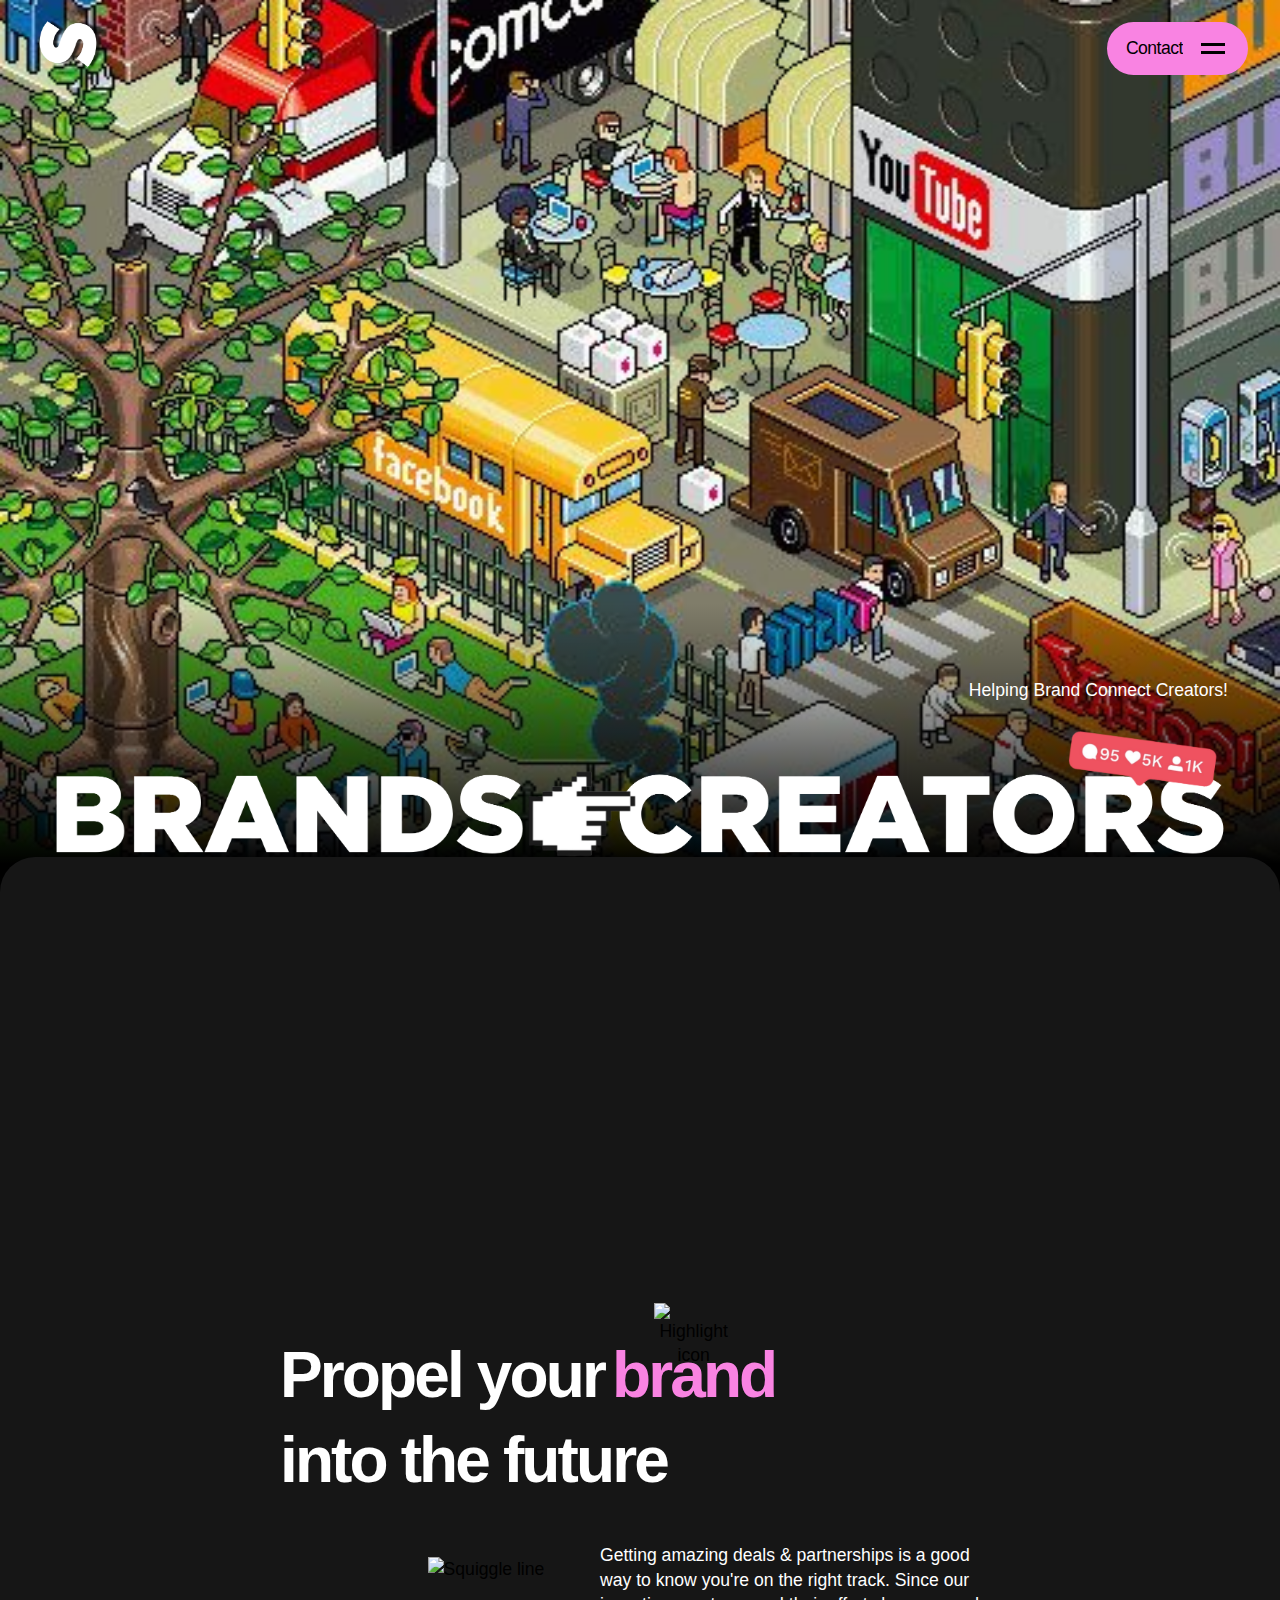
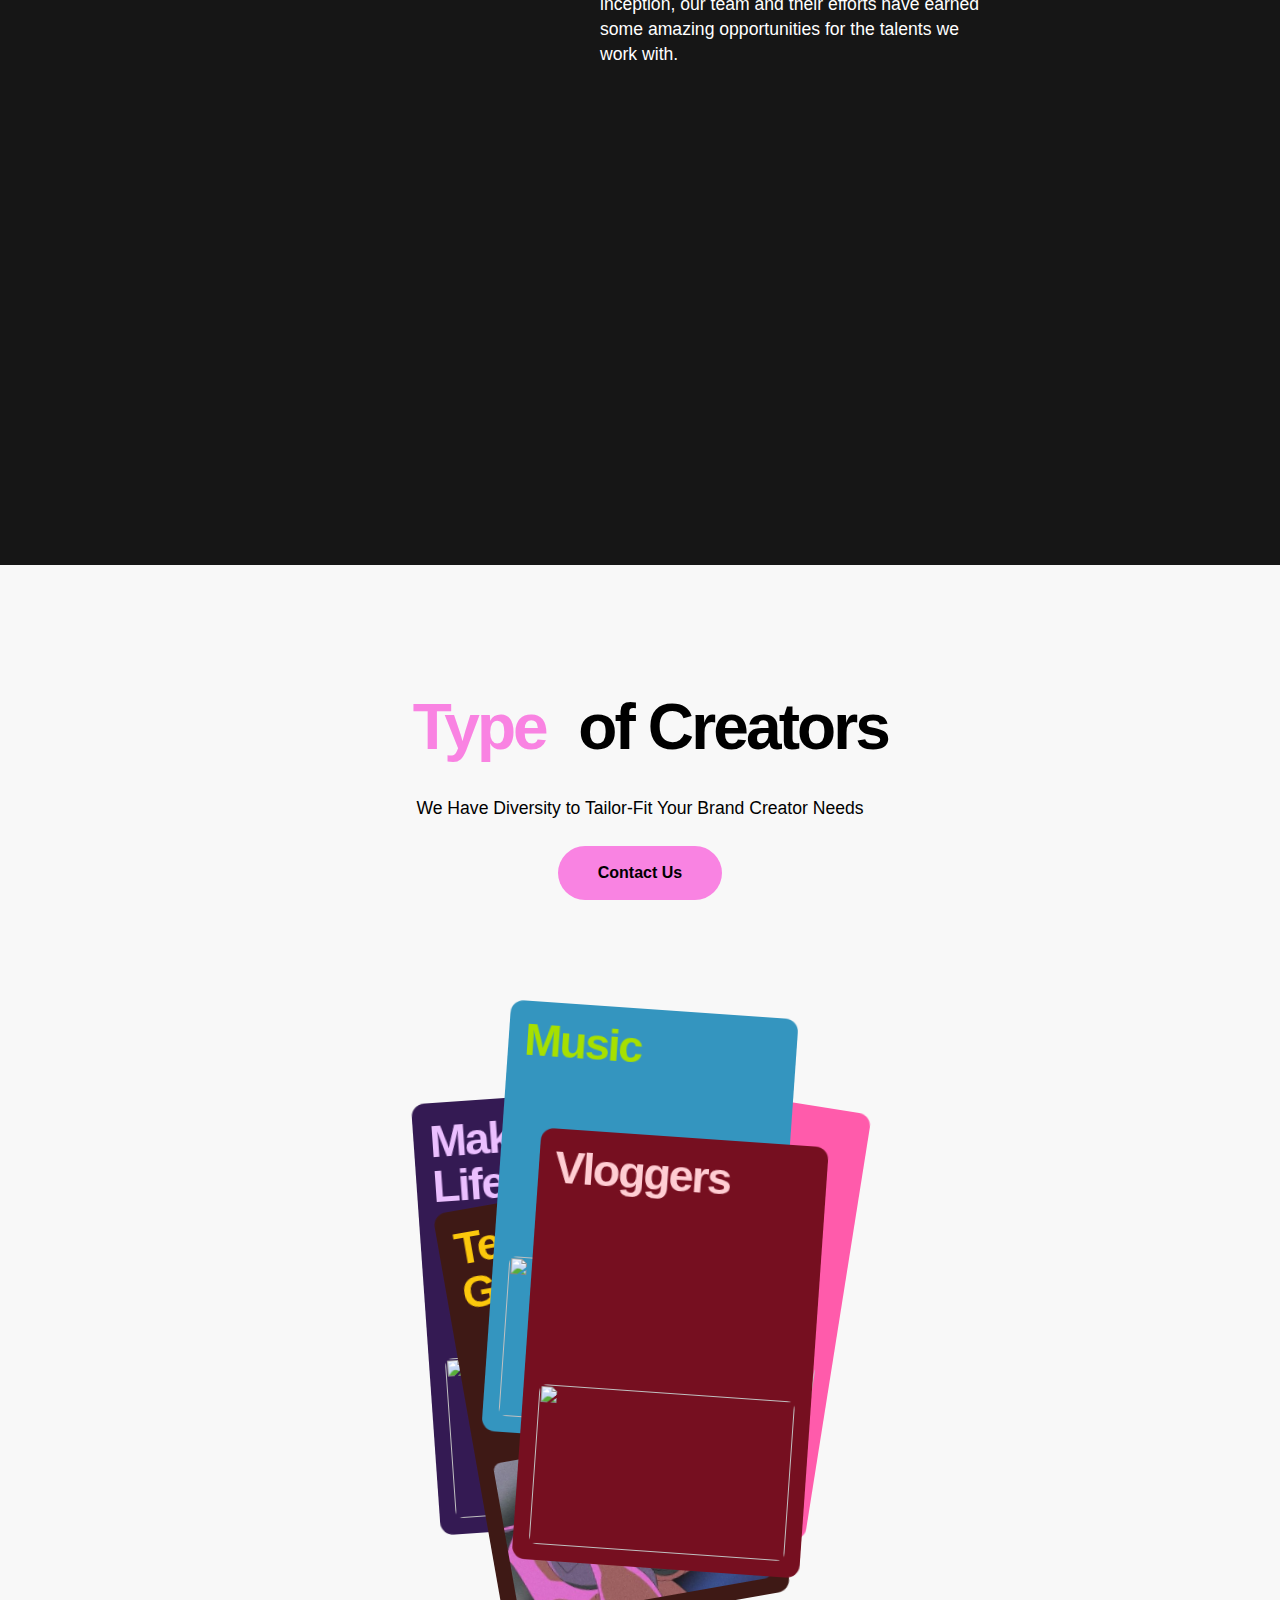
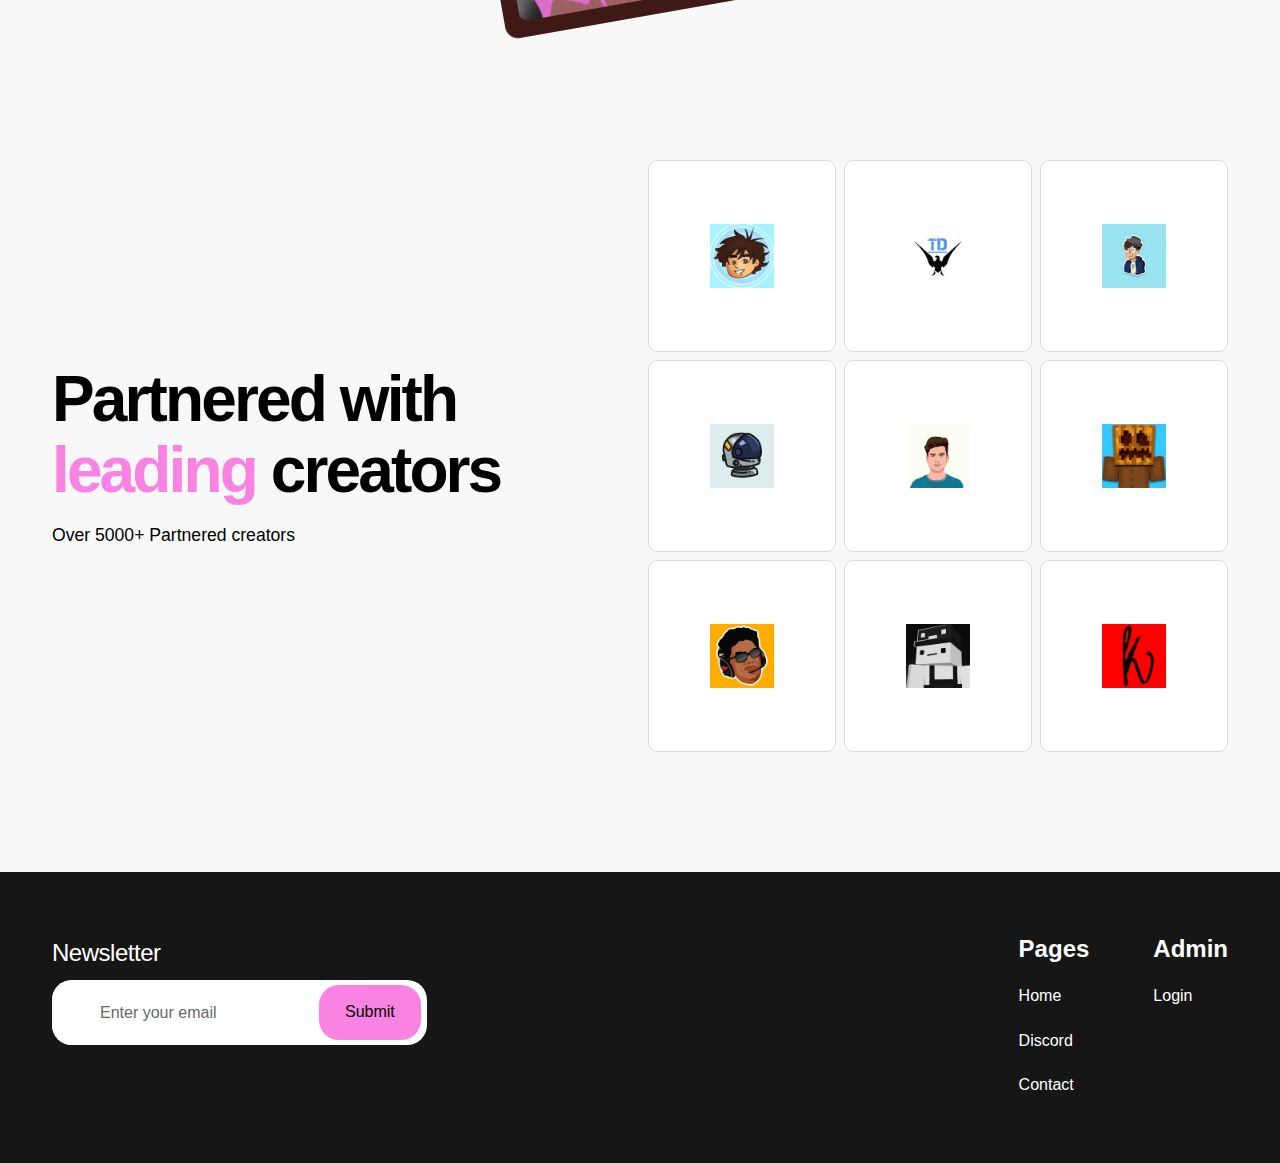
==== index.html @ 250a0bdc "Add files via upload" ====
<!DOCTYPE html><!-- This site was created in Webflow. https://webflow.com -->
<!-- Last Published: Mon Jul 08 2024 17:12:25 GMT+0000 (Coordinated Universal Time) -->
<html data-wf-domain="call-jonny.webflow.io" data-wf-page="663d01da46b12e77e37700af"
    data-wf-site="663d01da46b12e77e37700a7" lang="en">

<head>
    <meta charset="utf-8" />
    <title>Sapphiree Media And Company</title>
    <meta
        content="Elevate your brands with our top creators. Sapphiree Media And Company helps Brands connect to creators hassle free."
        name="description" />
    <meta content="https://cdn.prod.website-files.com/663d01da46b12e77e37700a7/66490203630a85c0a68621a9_thumbnail.png"
        property="og:image" />
    <meta content="https://cdn.prod.website-files.com/663d01da46b12e77e37700a7/66490203630a85c0a68621a9_thumbnail.png"
        property="twitter:image" />
    <meta content="width=device-width, initial-scale=1" name="viewport" />
    <meta content="Webflow" name="generator" />
    <link href="./assets/min.css"
        rel="stylesheet" type="text/css" />
    <style>
        @media (max-width:479px) {
            html.w-mod-js:not(.w-mod-ix) [data-w-id="520fcd31-3d2b-1bc6-09bd-ab21a6aa8681"] {
                -webkit-transform: translate3d(0, 80px, 0) scale3d(1, 1, 1) rotateX(0) rotateY(0) rotateZ(0) skew(0, 0);
                -moz-transform: translate3d(0, 80px, 0) scale3d(1, 1, 1) rotateX(0) rotateY(0) rotateZ(0) skew(0, 0);
                -ms-transform: translate3d(0, 80px, 0) scale3d(1, 1, 1) rotateX(0) rotateY(0) rotateZ(0) skew(0, 0);
                transform: translate3d(0, 80px, 0) scale3d(1, 1, 1) rotateX(0) rotateY(0) rotateZ(0) skew(0, 0);
            }

            html.w-mod-js:not(.w-mod-ix) [data-w-id="5b537d8c-386c-1f9d-3c75-1e9f42430e1b"] {
                -webkit-transform: translate3d(0, 80px, 0) scale3d(1, 1, 1) rotateX(0) rotateY(0) rotateZ(0) skew(0, 0);
                -moz-transform: translate3d(0, 80px, 0) scale3d(1, 1, 1) rotateX(0) rotateY(0) rotateZ(0) skew(0, 0);
                -ms-transform: translate3d(0, 80px, 0) scale3d(1, 1, 1) rotateX(0) rotateY(0) rotateZ(0) skew(0, 0);
                transform: translate3d(0, 80px, 0) scale3d(1, 1, 1) rotateX(0) rotateY(0) rotateZ(0) skew(0, 0);
            }

            html.w-mod-js:not(.w-mod-ix) [data-w-id="af8cdb2f-9567-97b7-5f5b-97e35fd0e5bc"] {
                -webkit-transform: translate3d(0, 0, 0) scale3d(0, 0, 1) rotateX(0) rotateY(0) rotateZ(0) skew(0, 0);
                -moz-transform: translate3d(0, 0, 0) scale3d(0, 0, 1) rotateX(0) rotateY(0) rotateZ(0) skew(0, 0);
                -ms-transform: translate3d(0, 0, 0) scale3d(0, 0, 1) rotateX(0) rotateY(0) rotateZ(0) skew(0, 0);
                transform: translate3d(0, 0, 0) scale3d(0, 0, 1) rotateX(0) rotateY(0) rotateZ(0) skew(0, 0);
            }

            html.w-mod-js:not(.w-mod-ix) [data-w-id="f75babdb-c06f-6560-1f88-95a630e5887e"] {
                -webkit-transform: translate3d(0, 0, 0) scale3d(0, 0, 1) rotateX(0) rotateY(0) rotateZ(0) skew(0, 0);
                -moz-transform: translate3d(0, 0, 0) scale3d(0, 0, 1) rotateX(0) rotateY(0) rotateZ(0) skew(0, 0);
                -ms-transform: translate3d(0, 0, 0) scale3d(0, 0, 1) rotateX(0) rotateY(0) rotateZ(0) skew(0, 0);
                transform: translate3d(0, 0, 0) scale3d(0, 0, 1) rotateX(0) rotateY(0) rotateZ(0) skew(0, 0);
            }

            html.w-mod-js:not(.w-mod-ix) [data-w-id="6246142b-3a20-6e6a-fb6d-b7b1eeda348a"] {
                -webkit-transform: translate3d(0, 80px, 0) scale3d(1, 1, 1) rotateX(0) rotateY(0) rotateZ(0) skew(0, 0);
                -moz-transform: translate3d(0, 80px, 0) scale3d(1, 1, 1) rotateX(0) rotateY(0) rotateZ(0) skew(0, 0);
                -ms-transform: translate3d(0, 80px, 0) scale3d(1, 1, 1) rotateX(0) rotateY(0) rotateZ(0) skew(0, 0);
                transform: translate3d(0, 80px, 0) scale3d(1, 1, 1) rotateX(0) rotateY(0) rotateZ(0) skew(0, 0);
            }

            html.w-mod-js:not(.w-mod-ix) [data-w-id="c6c32971-689b-6fe3-ee03-50e9400b0dc4"] {
                -webkit-transform: translate3d(0, 80px, 0) scale3d(1, 1, 1) rotateX(0) rotateY(0) rotateZ(0) skew(0, 0);
                -moz-transform: translate3d(0, 80px, 0) scale3d(1, 1, 1) rotateX(0) rotateY(0) rotateZ(0) skew(0, 0);
                -ms-transform: translate3d(0, 80px, 0) scale3d(1, 1, 1) rotateX(0) rotateY(0) rotateZ(0) skew(0, 0);
                transform: translate3d(0, 80px, 0) scale3d(1, 1, 1) rotateX(0) rotateY(0) rotateZ(0) skew(0, 0);
            }

            html.w-mod-js:not(.w-mod-ix) [data-w-id="6fd8ff1c-d1ec-e253-7f53-5e333ba533cc"] {
                -webkit-transform: translate3d(0, 0, 0) scale3d(0, 0, 1) rotateX(0) rotateY(0) rotateZ(0) skew(0, 0);
                -moz-transform: translate3d(0, 0, 0) scale3d(0, 0, 1) rotateX(0) rotateY(0) rotateZ(0) skew(0, 0);
                -ms-transform: translate3d(0, 0, 0) scale3d(0, 0, 1) rotateX(0) rotateY(0) rotateZ(0) skew(0, 0);
                transform: translate3d(0, 0, 0) scale3d(0, 0, 1) rotateX(0) rotateY(0) rotateZ(0) skew(0, 0);
            }
        }
    </style>
    <link href="https://fonts.googleapis.com" rel="preconnect" />
    <link href="https://fonts.gstatic.com" rel="preconnect" crossorigin="anonymous" />
    <script src="https://ajax.googleapis.com/ajax/libs/webfont/1.6.26/webfont.js" type="text/javascript"></script>
    <script type="text/javascript">
        WebFont.load({
            google: {
                families: ["Manrope:regular,500,600,700,800", "Be Vietnam Pro:regular,500"]
            }
        });
    </script>
    <script type="text/javascript">
        ! function (o, c) {
            var n = c.documentElement,
                t = " w-mod-";
            n.className += t + "js", ("ontouchstart" in o || o.DocumentTouch && c instanceof DocumentTouch) && (n
                .className += t + "touch")
        }(window, document);
    </script>
    <link href="./assets/sLogo.png"
        rel="shortcut icon" type="image/x-icon" />
    <link href="./assets/sLogo.png"
        rel="apple-touch-icon" />
</head>

<body>
    <div data-animation="default" data-collapse="none" data-duration="400" data-easing="ease" data-easing2="ease"
        role="banner" class="heading-navigation w-nav">
        <div class="menu-overlay"></div>
        <div class="padding-horizontal small-padding">
            <div class="navigation-bar-block">
                <div class="navigation-bar-base left-block"><a href="index.html" aria-current="page"
                        class="navigation-bar-brand w-nav-brand w--current">
                        <div class="nav-clip">
                            <div class="header-logo-wrapper"><img
                                    src="./assets/sLogo.png"
                                    loading="eager" alt="Logo" class="nav-logo" /></div>
                            <div class="header-logo-wrapper menue-logo-bottom"><img
                                    src="./assets/sLogo.png"
                                    loading="eager" alt="Logo" class="nav-logo" /></div>
                        </div>
                    </a></div>
                <div class="navigation-bar-base right-block">
                    <div class="w-nav-button">
                        <div class="w-icon-nav-menu"></div>
                    </div><a href="mailto:connect@sapphiree.in" class="navbar-button w-inline-block">
                        <div class="nav-clip">
                            <div class="nav-bar-button-text-wrapper">
                                <div class="text-block">Contact</div>
                            </div>
                        </div>
                    </a>
                    <div data-hover="true" data-delay="900" data-w-id="8df24fff-cbdc-4eb3-c5c9-0066a6f779d6"
                        class="menu-dropdown w-dropdown">
                        <div class="navbar-toggle w-dropdown-toggle">
                            <div class="navigation-menu">
                                <div class="nav-menu-line"></div>
                                <div class="nav-menu-line"></div>
                            </div>
                        </div>
                        <nav class="menu-dropdown-list w-dropdown-list">
                            <div class="nav-bar-menu-base">
                                <nav role="navigation" class="navigation-inner-base w-nav-menu">
                                    <div class="navbar-menu-grid">
                                        <div class="scroll-into-animation-01"><a href="index.html" aria-current="page"
                                                class="navbar-link w-inline-block w--current">
                                                <div class="nav-clip">
                                                    <div class="nav-bar-button-text-wrapper">
                                                        <div class="nav-bar-button-text">Home</div>
                                                    </div>
                                                    <div class="nav-bar-button-text-wrapper button-text-bottom">
                                                        <div class="nav-bar-button-text">Home</div>
                                                    </div>
                                                </div>
                                            </a></div>
                                        <div id="w-node-_8df24fff-cbdc-4eb3-c5c9-0066a6f779e8-a6f779c3"
                                            class="scroll-into-animation-01"><a href="#"
                                                class="navbar-link w-inline-block">
                                                <div class="nav-clip">
                                                    <div class="nav-bar-button-text-wrapper">
                                                        <div class="nav-bar-button-text">Discord</div>
                                                    </div>
                                                    <div class="nav-bar-button-text-wrapper button-text-bottom">
                                                        <div class="nav-bar-button-text">Discord</div>
                                                    </div>
                                                </div>
                                            </a></div>
                                        <!-- <div id="w-node-_8df24fff-cbdc-4eb3-c5c9-0066a6f779f1-a6f779c3"
                                            class="scroll-into-animation-01"><a href="work/positiv.html"
                                                class="navbar-link w-inline-block">
                                                <div class="nav-clip">
                                                    <div class="nav-bar-button-text-wrapper">
                                                        <div class="nav-bar-button-text">Projects</div>
                                                    </div>
                                                    <div class="nav-bar-button-text-wrapper button-text-bottom">
                                                        <div class="nav-bar-button-text">Projects</div>
                                                    </div>
                                                </div>
                                            </a></div> -->
                                        <div id="w-node-_8df24fff-cbdc-4eb3-c5c9-0066a6f779fa-a6f779c3"
                                            class="scroll-into-animation-01"><a href="mailto:connect@sapphiree.in"
                                                class="navbar-link w-inline-block">
                                                <div class="nav-clip">
                                                    <div class="nav-bar-button-text-wrapper">
                                                        <div class="nav-bar-button-text">Contact</div>
                                                    </div>
                                                    <div class="nav-bar-button-text-wrapper button-text-bottom">
                                                        <div class="nav-bar-button-text">Contact</div>
                                                    </div>
                                                </div>
                                            </a></div>
                                    </div>
                                </nav>
                            </div>
                        </nav>
                    </div>
                </div>
            </div>
        </div>
    </div>
    <div class="page-wrapper">
        <section class="section homepage-hero">
            <div class="w-layout-blockcontainer container homepage-hero w-container">
                <div class="image-wrapper text-logo">
                    <div class="text-box _33rem auto-left">
                        <p class="paragraph white home-hero">Helping Brand Connect Creators!</p>
                    </div><img
                        src="./assets/ezgif.com-crop.png"
                        loading="lazy" alt="brands"
                        class="content-image _100-width-height display-none-mobile" /><img
                        src="./assets/ezgif.com-crop.png"
                        loading="lazy" alt="Logo" class="content-image _100-width-height display-none-desktop" />
                </div>
            </div>
        </section>
        <section class="section medium-black home-intro">
            <div data-w-id="57f60f1e-4580-060e-d5ba-04960278aeeb"
                class="w-layout-blockcontainer container home-intro w-container">
                <div data-w-id="b4d8f9c2-64e6-6c88-0700-4be113d5e220"
                    class="text-box-container home-01-intro display-none-portrait-mobile">
                    <div class="w-layout-hflex text-block-container">
                        <div class="text-box">
                            <h2 class="h2-heading white">Propel your</h2>
                        </div>
                        <div class="text-box highlight-lines-box">
                            <div class="image-wrapper highlight-lines"><img
                                    src="https://cdn.prod.website-files.com/663d01da46b12e77e37700a7/663d08fda5e825899d07e548_sdfs.svg"
                                    loading="lazy" alt="Highlight icon" class="content-image _100-width-height" /></div>
                            <h2 class="h2-heading white"><span class="pink-text">brand</span></h2>
                        </div>
                    </div>
                    <div class="w-layout-hflex text-block-container">
                        <div class="text-box home-intro-middle">
                            <h2 class="h2-heading white">into the future</h2>
                            <div class="image-wrapper squiggle-line"><img
                                    src="https://cdn.prod.website-files.com/663d01da46b12e77e37700a7/663d08afb03ec97c273df980_sfs.svg"
                                    loading="lazy" alt="Squiggle line" class="content-image _100-width-height" /></div>
                        </div>
                    </div>
                    <div class="w-layout-hflex text-block-container home-intro-bottom">
                        <div class="text-box _33rem auto-left">
                            <p class="paragraph white">Getting amazing deals & partnerships is a good way to know you're on the right track. Since our inception, our team and their efforts have earned some amazing opportunities for the talents we work with.</p>
                        </div>
                    </div>
                </div>
                <div data-w-id="76359f5f-49b0-1ff8-1185-69c28b76ca81"
                    class="text-box-container home-01-intro display-none-desktop">
                    <div class="w-layout-hflex text-block-container">
                        <div class="text-box">
                            <h2 class="h2-heading white no-margin">Propel your</h2>
                        </div>
                    </div>
                    <div class="w-layout-hflex text-block-container">
                        <div class="text-box highlight-lines-box">
                            <div class="image-wrapper highlight-lines"><img
                                    src="https://cdn.prod.website-files.com/663d01da46b12e77e37700a7/663d08fda5e825899d07e548_sdfs.svg"
                                    loading="lazy" alt="Highlight icon" class="content-image _100-width-height" /></div>
                            <h2 class="h2-heading white no-margin"><span class="pink-text">brand</span></h2>
                        </div>
                        <div class="text-box">
                            <h2 class="h2-heading white no-margin">into the </h2>
                        </div>
                    </div>
                    <div class="w-layout-hflex text-block-container">
                        <div class="text-box highlight-lines-box">
                            <h2 class="h2-heading white">future</h2>
                        </div>
                    </div>
                    <div class="w-layout-hflex text-block-container home-intro-bottom">
                        <div class="text-box _33rem auto-left">
                            <p class="paragraph white">Getting amazing deals & partnerships is a good way to know you're on the right track. Since our inception, our team and their efforts have earned some amazing opportunities for the talents we work with.</p>
                        </div>
                    </div>
                </div>
                <div data-w-id="6fd8ff1c-d1ec-e253-7f53-5e333ba533cc"
                    style="-webkit-transform:translate3d(0, 0, 0) scale3d(0, 0, 1) rotateX(0) rotateY(0) rotateZ(0) skew(0, 0);-moz-transform:translate3d(0, 0, 0) scale3d(0, 0, 1) rotateX(0) rotateY(0) rotateZ(0) skew(0, 0);-ms-transform:translate3d(0, 0, 0) scale3d(0, 0, 1) rotateX(0) rotateY(0) rotateZ(0) skew(0, 0);transform:translate3d(0, 0, 0) scale3d(0, 0, 1) rotateX(0) rotateY(0) rotateZ(0) skew(0, 0)"
                    class="webflow-development-box-container">
                    <div class="webflow-development-box-wrapper">
                        <div class="text-box">
                            <div class="overflow-hidden">
                                <div data-w-id="6246142b-3a20-6e6a-fb6d-b7b1eeda348a"
                                    style="-webkit-transform:translate3d(0, 80px, 0) scale3d(1, 1, 1) rotateX(0) rotateY(0) rotateZ(0) skew(0, 0);-moz-transform:translate3d(0, 80px, 0) scale3d(1, 1, 1) rotateX(0) rotateY(0) rotateZ(0) skew(0, 0);-ms-transform:translate3d(0, 80px, 0) scale3d(1, 1, 1) rotateX(0) rotateY(0) rotateZ(0) skew(0, 0);transform:translate3d(0, 80px, 0) scale3d(1, 1, 1) rotateX(0) rotateY(0) rotateZ(0) skew(0, 0)"
                                    class="text-block intro-box-title regular">240+ verified</div>
                            </div>
                            <div class="overflow-hidden">
                                <div data-w-id="c6c32971-689b-6fe3-ee03-50e9400b0dc4"
                                    style="-webkit-transform:translate3d(0, 80px, 0) scale3d(1, 1, 1) rotateX(0) rotateY(0) rotateZ(0) skew(0, 0);-moz-transform:translate3d(0, 80px, 0) scale3d(1, 1, 1) rotateX(0) rotateY(0) rotateZ(0) skew(0, 0);-ms-transform:translate3d(0, 80px, 0) scale3d(1, 1, 1) rotateX(0) rotateY(0) rotateZ(0) skew(0, 0);transform:translate3d(0, 80px, 0) scale3d(1, 1, 1) rotateX(0) rotateY(0) rotateZ(0) skew(0, 0)"
                                    class="text-block intro-box-title development-card">Instagram Influencers</div>
                            </div>
                        </div>
                    </div>
                </div>
                <div data-w-id="af8cdb2f-9567-97b7-5f5b-97e35fd0e5bc"
                    style="-webkit-transform:translate3d(0, 0, 0) scale3d(0, 0, 1) rotateX(0) rotateY(0) rotateZ(0) skew(0, 0);-moz-transform:translate3d(0, 0, 0) scale3d(0, 0, 1) rotateX(0) rotateY(0) rotateZ(0) skew(0, 0);-ms-transform:translate3d(0, 0, 0) scale3d(0, 0, 1) rotateX(0) rotateY(0) rotateZ(0) skew(0, 0);transform:translate3d(0, 0, 0) scale3d(0, 0, 1) rotateX(0) rotateY(0) rotateZ(0) skew(0, 0)"
                    class="podcast-box-container">
                    <div class="podcast-box-wrapper">
                        <div class="text-box">
                            <div class="overflow-hidden">
                                <div data-w-id="520fcd31-3d2b-1bc6-09bd-ab21a6aa8681"
                                    style="-webkit-transform:translate3d(0, 80px, 0) scale3d(1, 1, 1) rotateX(0) rotateY(0) rotateZ(0) skew(0, 0);-moz-transform:translate3d(0, 80px, 0) scale3d(1, 1, 1) rotateX(0) rotateY(0) rotateZ(0) skew(0, 0);-ms-transform:translate3d(0, 80px, 0) scale3d(1, 1, 1) rotateX(0) rotateY(0) rotateZ(0) skew(0, 0);transform:translate3d(0, 80px, 0) scale3d(1, 1, 1) rotateX(0) rotateY(0) rotateZ(0) skew(0, 0)"
                                    class="text-block intro-box-title podcast">Creators Report</div>
                            </div>
                        </div>
                        <div class="text-box podcast-box-bottom">
                            <div class="overflow-hidden">
                                <div data-w-id="5b537d8c-386c-1f9d-3c75-1e9f42430e1b"
                                    style="-webkit-transform:translate3d(0, 80px, 0) scale3d(1, 1, 1) rotateX(0) rotateY(0) rotateZ(0) skew(0, 0);-moz-transform:translate3d(0, 80px, 0) scale3d(1, 1, 1) rotateX(0) rotateY(0) rotateZ(0) skew(0, 0);-ms-transform:translate3d(0, 80px, 0) scale3d(1, 1, 1) rotateX(0) rotateY(0) rotateZ(0) skew(0, 0);transform:translate3d(0, 80px, 0) scale3d(1, 1, 1) rotateX(0) rotateY(0) rotateZ(0) skew(0, 0)"
                                    class="text-block intro-box-title">Detailed Report for brands</div>
                            </div>
                        </div>
                        <div class="image-wrapper tennis"><img class="content-image _100-width-height"
                                src="./assets/analysis.png"
                                alt="Shoe"
                                style="-webkit-transform:translate3d(0, 0, 0) scale3d(0, 0, 1) rotateX(0) rotateY(0) rotateZ(0) skew(0, 0);-moz-transform:translate3d(0, 0, 0) scale3d(0, 0, 1) rotateX(0) rotateY(0) rotateZ(0) skew(0, 0);-ms-transform:translate3d(0, 0, 0) scale3d(0, 0, 1) rotateX(0) rotateY(0) rotateZ(0) skew(0, 0);transform:translate3d(0, 0, 0) scale3d(0, 0, 1) rotateX(0) rotateY(0) rotateZ(0) skew(0, 0)"
                                sizes="(max-width: 479px) 108.796875px, (max-width: 767px) 128px, (max-width: 991px) 160px, (max-width: 1919px) 240px, 304px"
                                data-w-id="f75babdb-c06f-6560-1f88-95a630e5887e" loading="lazy"
                                srcset="./assets/analysis.png 500w, ./assets/analysis.png 800w, ./assets/analysis.png 816w" />
                        </div>
                    </div>
                </div>
                <div data-w-id="990ba308-9c3c-e721-3472-5200906f1ec4"
                    style="-webkit-transform:translate3d(0, 0, 0) scale3d(0, 0, 1) rotateX(0) rotateY(0) rotateZ(0) skew(0, 0);-moz-transform:translate3d(0, 0, 0) scale3d(0, 0, 1) rotateX(0) rotateY(0) rotateZ(0) skew(0, 0);-ms-transform:translate3d(0, 0, 0) scale3d(0, 0, 1) rotateX(0) rotateY(0) rotateZ(0) skew(0, 0);transform:translate3d(0, 0, 0) scale3d(0, 0, 1) rotateX(0) rotateY(0) rotateZ(0) skew(0, 0)"
                    class="brands-moved-box-container">
                    <div class="brands-moved-box-wrapper">
                        <div class="text-box brands-moved">
                            <div class="overflow-hidden">
                                <div data-w-id="02d9c22f-16ec-0535-9225-106f74a956cf"
                                    style="-webkit-transform:translate3d(0, 80px, 0) scale3d(1, 1, 1) rotateX(0) rotateY(0) rotateZ(0) skew(0, 0);-moz-transform:translate3d(0, 80px, 0) scale3d(1, 1, 1) rotateX(0) rotateY(0) rotateZ(0) skew(0, 0);-ms-transform:translate3d(0, 80px, 0) scale3d(1, 1, 1) rotateX(0) rotateY(0) rotateZ(0) skew(0, 0);transform:translate3d(0, 80px, 0) scale3d(1, 1, 1) rotateX(0) rotateY(0) rotateZ(0) skew(0, 0)"
                                    class="text-block intro-box-title">More Partnered Creators</div>
                            </div>
                        </div>
                        <div class="text-box">
                            <div class="overflow-hidden">
                                <div data-w-id="7aa94325-7aea-21a4-8da8-cad1df772aaf"
                                    style="-webkit-transform:translate3d(0, 80px, 0) scale3d(1, 1, 1) rotateX(0) rotateY(0) rotateZ(0) skew(0, 0);-moz-transform:translate3d(0, 80px, 0) scale3d(1, 1, 1) rotateX(0) rotateY(0) rotateZ(0) skew(0, 0);-ms-transform:translate3d(0, 80px, 0) scale3d(1, 1, 1) rotateX(0) rotateY(0) rotateZ(0) skew(0, 0);transform:translate3d(0, 80px, 0) scale3d(1, 1, 1) rotateX(0) rotateY(0) rotateZ(0) skew(0, 0)"
                                    class="text-block box-stat-number">1300+</div>
                            </div>
                        </div>
                        <div class="image-wrapper webflow-logo"></div>
                    </div>
                </div>
                <div class="conversion-rate-increase-box-container">
                    <div style="-webkit-transform:translate3d(0, 0, 0) scale3d(0, 0, 1) rotateX(0) rotateY(0) rotateZ(0) skew(0, 0);-moz-transform:translate3d(0, 0, 0) scale3d(0, 0, 1) rotateX(0) rotateY(0) rotateZ(0) skew(0, 0);-ms-transform:translate3d(0, 0, 0) scale3d(0, 0, 1) rotateX(0) rotateY(0) rotateZ(0) skew(0, 0);transform:translate3d(0, 0, 0) scale3d(0, 0, 1) rotateX(0) rotateY(0) rotateZ(0) skew(0, 0)"
                        class="conversion-rate-increase-box-wrapper">
                        <div class="text-box conversion-box-top">
                            <div class="overflow-hidden">
                                <div data-w-id="19025671-3437-7ec4-0da5-26d84bbde794"
                                    style="-webkit-transform:translate3d(0, 80px, 0) scale3d(1, 1, 1) rotateX(0) rotateY(0) rotateZ(0) skew(0, 0);-moz-transform:translate3d(0, 80px, 0) scale3d(1, 1, 1) rotateX(0) rotateY(0) rotateZ(0) skew(0, 0);-ms-transform:translate3d(0, 80px, 0) scale3d(1, 1, 1) rotateX(0) rotateY(0) rotateZ(0) skew(0, 0);transform:translate3d(0, 80px, 0) scale3d(1, 1, 1) rotateX(0) rotateY(0) rotateZ(0) skew(0, 0)"
                                    class="text-block intro-box-title">Growth rate increase</div>
                            </div>
                            <div data-w-id="8798acd4-709e-2615-973a-d66f28243da3"
                                style="-webkit-transform:translate3d(0, 80px, 0) scale3d(1, 1, 1) rotateX(0) rotateY(0) rotateZ(0) skew(0, 0);-moz-transform:translate3d(0, 80px, 0) scale3d(1, 1, 1) rotateX(0) rotateY(0) rotateZ(0) skew(0, 0);-ms-transform:translate3d(0, 80px, 0) scale3d(1, 1, 1) rotateX(0) rotateY(0) rotateZ(0) skew(0, 0);transform:translate3d(0, 80px, 0) scale3d(1, 1, 1) rotateX(0) rotateY(0) rotateZ(0) skew(0, 0)"
                                class="text-block box-stat-number">+345%</div>
                        </div>
                        <div class="w-layout-hflex conversion-box-graph-bar-container">
                            <div class="graph-bar-wrapper">
                                <div class="graph-bar _01"></div>
                            </div>
                            <div class="graph-bar-wrapper">
                                <div class="graph-bar _02"></div>
                            </div>
                            <div class="graph-bar-wrapper">
                                <div class="graph-bar _03"></div>
                            </div>
                            <div class="graph-bar-wrapper">
                                <div class="graph-bar _04"></div>
                            </div>
                        </div>
                    </div>
                </div>
            </div>
        </section>
        <section class="section overflow-hidden">
            <div data-w-id="62d29af6-7784-c520-bc38-28b429ceb28b"
                class="w-layout-blockcontainer container works w-container">
                <div class="heading-container">
                    <div class="w-layout-grid heading-grid single-column">
                        <div id="w-node-_6f3f06b3-4042-2d8a-ce15-eb4ae6d4ae7e-e37700af"
                            class="grid-block center-aligned left-aligned-tablet">
                            <div class="text-box _60-mobile-landscape">
                                <h2 class="h2-heading"><span class="text-image circle">Type</span> of Creators</h2>
                            </div>
                        </div>
                        <div id="w-node-_6f3f06b3-4042-2d8a-ce15-eb4ae6d4ae86-e37700af" class="grid-block">
                            <div class="text-box _33rem center-aligned">
                                <p class="paragraph left-aligned-mobile">We Have Diversity to Tailor-Fit Your Brand Creator Needs</p>
                            </div>
                        </div>
                        <div id="w-node-fb1232f2-47c6-1aa8-fc15-121def539473-e37700af" class="grid-block auto-right">
                            <div class="button-container"><a href="mailto:connect@sapphiree.in"
                                    class="pink-button-wrapper animated w-inline-block">
                                    <div class="button-hover-background black"></div>
                                    <div class="button-text black">Contact Us</div>
                                </a></div>
                        </div>
                    </div>
                </div>
                <div class="work-cards-container">
                    <div class="collection-list-wrapper work-card _01 w-dyn-list">
                        <div role="list" class="collection-list w-dyn-items">
                            <div role="listitem" class="collection-item w-dyn-item"><a
                                    style="-webkit-transform:translate3d(370px, 65px, 0) scale3d(1, 1, 1) rotateX(0) rotateY(0) rotateZ(0) skew(0, 0);-moz-transform:translate3d(370px, 65px, 0) scale3d(1, 1, 1) rotateX(0) rotateY(0) rotateZ(0) skew(0, 0);-ms-transform:translate3d(370px, 65px, 0) scale3d(1, 1, 1) rotateX(0) rotateY(0) rotateZ(0) skew(0, 0);transform:translate3d(370px, 65px, 0) scale3d(1, 1, 1) rotateX(0) rotateY(0) rotateZ(0) skew(0, 0)"
                                    href="#" class="works-card _01 w-inline-block">
                                    <div style="background-color:hsla(267, 51.86%, 21.51%, 1.00)"
                                        class="work-cards-background"></div>
                                    <div class="text-box">
                                        <h1 style="color:#EBBFFF" class="h3-heading work-card-title">Makeup / LifeStyle</h1>
                                    </div>
                                    <div class="image-wrapper works-card-image"><img
                                            src="https://cdn.prod.website-files.com/663e1bd9b17ee6d982af4317/6641051d12183937fec4427b_curology-VItxz6u036U-unsplash.png"
                                            loading="lazy" alt="" class="content-image _100-width-height cover" /></div>
                                </a></div>
                        </div>
                    </div>
                    <div class="collection-list-wrapper work-card _02 w-dyn-list">
                        <div role="list" class="collection-list w-dyn-items">
                            <div role="listitem" class="collection-item w-dyn-item"><a
                                    style="-webkit-transform:translate3d(179px, 95px, 0) scale3d(1, 1, 1) rotateX(0) rotateY(0) rotateZ(0) skew(0, 0);-moz-transform:translate3d(179px, 95px, 0) scale3d(1, 1, 1) rotateX(0) rotateY(0) rotateZ(0) skew(0, 0);-ms-transform:translate3d(179px, 95px, 0) scale3d(1, 1, 1) rotateX(0) rotateY(0) rotateZ(0) skew(0, 0);transform:translate3d(179px, 95px, 0) scale3d(1, 1, 1) rotateX(0) rotateY(0) rotateZ(0) skew(0, 0)"
                                    href="#" class="works-card _02 w-inline-block">
                                    <div class="text-box">
                                        <h1 style="color:#FCC80C" class="h3-heading work-card-title">Tech / Gaming</h1>
                                    </div>
                                    <div class="image-wrapper works-card-image"><img
                                            src="./assets/37f41d0c7be91e113a421619adb5de3d.jpg"
                                            loading="lazy" alt=""
                                            sizes="(max-width: 479px) 232.62371826171875px, (max-width: 767px) 279.89447021484375px, (max-width: 1439px) 279.8945007324219px, (max-width: 1919px) 335.5003662109375px, 22vw"
                                            srcset="./assets/37f41d0c7be91e113a421619adb5de3d.jpg 500w, ./assets/37f41d0c7be91e113a421619adb5de3d.jpg 2000w, ./assets/37f41d0c7be91e113a421619adb5de3d.jpg 2048w"
                                            class="content-image _100-width-height cover" /></div>
                                    <div style="background-color:#3E1915" class="work-cards-background"></div>
                                </a></div>
                        </div>
                    </div>
                    <div class="collection-list-wrapper work-card _05 w-dyn-list">
                        <div role="list" class="collection-list w-dyn-items">
                            <div role="listitem" class="collection-item w-dyn-item"><a
                                    style="-webkit-transform:translate3d(-202px, 4px, 0) scale3d(1, 1, 1) rotateX(0) rotateY(0) rotateZ(0) skew(0, 0);-moz-transform:translate3d(-202px, 4px, 0) scale3d(1, 1, 1) rotateX(0) rotateY(0) rotateZ(0) skew(0, 0);-ms-transform:translate3d(-202px, 4px, 0) scale3d(1, 1, 1) rotateX(0) rotateY(0) rotateZ(0) skew(0, 0);transform:translate3d(-202px, 4px, 0) scale3d(1, 1, 1) rotateX(0) rotateY(0) rotateZ(0) skew(0, 0)"
                                    href="#" class="works-card _04 w-inline-block">
                                    <div class="text-box">
                                        <h1 style="color:hsla(353.25, 100.00%, 90.18%, 1.00)"
                                            class="h3-heading work-card-title">Vloggers</h1>
                                    </div>
                                    <div class="image-wrapper works-card-image"><img
                                            src="https://i.pinimg.com/564x/1f/55/cd/1f55cd763c1f6a03128d80cb2df15ee2.jpg"
                                            loading="lazy" alt=""
                                            sizes="(max-width: 479px) 218.65435791015625px, (max-width: 767px) 56vw, (max-width: 991px) 35vw, (max-width: 1279px) 27vw, (max-width: 1439px) 266.53741455078125px, (max-width: 1919px) 22vw, 21vw"
                                            srcset="https://i.pinimg.com/564x/1f/55/cd/1f55cd763c1f6a03128d80cb2df15ee2.jpg 500w, https://i.pinimg.com/564x/1f/55/cd/1f55cd763c1f6a03128d80cb2df15ee2.jpg 800w, https://i.pinimg.com/564x/1f/55/cd/1f55cd763c1f6a03128d80cb2df15ee2.jpg 1084w"
                                            class="content-image _100-width-height cover" /></div>
                                    <div style="background-color:#760f20" class="work-cards-background"></div>
                                </a></div>
                        </div>
                    </div>
                    <div class="collection-list-wrapper work-card _03 w-dyn-list">
                        <div role="list" class="collection-list w-dyn-items">
                            <div role="listitem" class="collection-item w-dyn-item"><a
                                    data-w-id="06a03fc4-2676-4f19-e159-694d6cb71b9e"
                                    style="-webkit-transform:translate3d(-378px, 95px, 0) scale3d(1, 1, 1) rotateX(0) rotateY(0) rotateZ(0) skew(0, 0);-moz-transform:translate3d(-378px, 95px, 0) scale3d(1, 1, 1) rotateX(0) rotateY(0) rotateZ(0) skew(0, 0);-ms-transform:translate3d(-378px, 95px, 0) scale3d(1, 1, 1) rotateX(0) rotateY(0) rotateZ(0) skew(0, 0);transform:translate3d(-378px, 95px, 0) scale3d(1, 1, 1) rotateX(0) rotateY(0) rotateZ(0) skew(0, 0)"
                                    href="#" class="works-card _05 w-inline-block">
                                    <div class="text-box">
                                        <h1 style="color:hsla(183.0769230769231, 100.00%, 89.06%, 1.00)"
                                            class="h3-heading work-card-title">Others</h1>
                                    </div>
                                    <div class="image-wrapper works-card-image"><img
                                            src="https://i.pinimg.com/564x/e9/87/91/e987912a66cbda2fccb091c0b448cef3.jpg"
                                            loading="lazy" alt=""
                                            sizes="(max-width: 479px) 96vw, (max-width: 767px) 58vw, (max-width: 1439px) 277.87774658203125px, (max-width: 1919px) 332.795654296875px, 22vw"
                                            srcset="https://i.pinimg.com/564x/e9/87/91/e987912a66cbda2fccb091c0b448cef3.jpg 500w, https://i.pinimg.com/564x/e9/87/91/e987912a66cbda2fccb091c0b448cef3.jpg 800w, https://i.pinimg.com/564x/e9/87/91/e987912a66cbda2fccb091c0b448cef3.jpg 2001w"
                                            class="content-image _100-width-height cover" /></div>
                                    <div style="background-color:hsla(330.6382978723404, 100.00%, 67.86%, 1.00)"
                                        class="work-cards-background"></div>
                                </a></div>
                        </div>
                    </div>
                    <div class="collection-list-wrapper work-card _04 w-dyn-list">
                        <div role="list" class="collection-list w-dyn-items">
                            <div role="listitem" class="collection-item w-dyn-item"><a
                                    style="-webkit-transform:translate3d(null, 118px, 0) scale3d(1, 1, 1) rotateX(0) rotateY(0) rotateZ(0) skew(0, 0);-moz-transform:translate3d(null, 118px, 0) scale3d(1, 1, 1) rotateX(0) rotateY(0) rotateZ(0) skew(0, 0);-ms-transform:translate3d(null, 118px, 0) scale3d(1, 1, 1) rotateX(0) rotateY(0) rotateZ(0) skew(0, 0);transform:translate3d(null, 118px, 0) scale3d(1, 1, 1) rotateX(0) rotateY(0) rotateZ(0) skew(0, 0)"
                                    href="#" class="works-card _03 w-inline-block">
                                    <div class="text-box">
                                        <h1 style="color:#a6e000" class="h3-heading work-card-title">Music</h1>
                                    </div>
                                    <div class="image-wrapper works-card-image"><img
                                            src="https://i.pinimg.com/564x/4f/eb/9f/4feb9f5f60c5d0b87051473951456e37.jpg"
                                            loading="lazy" alt=""
                                            sizes="(max-width: 479px) 218.65435791015625px, (max-width: 1279px) 266.5374450683594px, (max-width: 1439px) 21vw, (max-width: 1919px) 22vw, 21vw"
                                            srcset="https://i.pinimg.com/564x/4f/eb/9f/4feb9f5f60c5d0b87051473951456e37.jpg 500w, https://i.pinimg.com/564x/4f/eb/9f/4feb9f5f60c5d0b87051473951456e37.jpg 1600w, https://i.pinimg.com/564x/4f/eb/9f/4feb9f5f60c5d0b87051473951456e37.jpg 2097w"
                                            class="content-image _100-width-height cover" /></div>
                                    <div style="background-color:#3495bf" class="work-cards-background"></div>
                                </a></div>
                        </div>
                    </div>
                </div>
            </div>
        </section>
        <section class="section">
            <div class="w-layout-blockcontainer container home-logos w-container">
                <div class="w-layout-grid content-grid logo-section">
                    <div id="w-node-_71ad026f-46e1-f82b-f41c-c792dd5a7aa2-e37700af" class="grid-block">
                        <div class="heading-container">
                            <div class="w-layout-grid heading-grid single-column">
                                <div id="w-node-_71ad026f-46e1-f82b-f41c-c792dd5a7aa5-e37700af" class="grid-block">
                                    <div class="text-box _33rem _44rem-large-desktop">
                                        <h2 class="h2-heading">Partnered with <span class="pink-text">leading</span>
                                            creators</h2>
                                    </div>
                                </div>
                                <div id="w-node-_71ad026f-46e1-f82b-f41c-c792dd5a7aac-e37700af" class="grid-block">
                                    <div class="text-box _33rem">
                                        <p class="paragraph no-margin">Over 5000+ Partnered creators</p>
                                    </div>
                                </div>
                            </div>
                        </div>
                    </div>
                    <div id="w-node-_71ad026f-46e1-f82b-f41c-c792dd5a7ab1-e37700af" class="grid-block">
                        <div class="w-layout-grid logo-grid-list">
                            <div id="w-node-_71ad026f-46e1-f82b-f41c-c792dd5a7ab3-e37700af" class="logo-grid-wrapper">
                                <div class="logo-grid-mask">
                                    <div style="-webkit-transform:translate3d(0, 0rem, 0) scale3d(1, 1, 1) rotateX(0) rotateY(0) rotateZ(0) skew(0, 0);-moz-transform:translate3d(0, 0rem, 0) scale3d(1, 1, 1) rotateX(0) rotateY(0) rotateZ(0) skew(0, 0);-ms-transform:translate3d(0, 0rem, 0) scale3d(1, 1, 1) rotateX(0) rotateY(0) rotateZ(0) skew(0, 0);transform:translate3d(0, 0rem, 0) scale3d(1, 1, 1) rotateX(0) rotateY(0) rotateZ(0) skew(0, 0)"
                                        class="logo-grid-track"><img
                                            src="./assets/yt/channels4_profile (1).jpg"
                                            loading="lazy" alt="Logo" class="logo-grid-image" /><img
                                            src="./assets/yt/channels4_profile (10).jpg"
                                            loading="lazy" alt="Logo" class="logo-grid-image" /><img
                                            src="./assets/yt/channels4_profile (1).jpg"
                                            loading="lazy" alt="Logo" class="logo-grid-image" /></div>
                                </div>
                            </div>
                            <div id="w-node-_71ad026f-46e1-f82b-f41c-c792dd5a7ab9-e37700af" class="logo-grid-wrapper">
                                <div class="logo-grid-mask">
                                    <div style="-webkit-transform:translate3d(0, 0rem, 0) scale3d(1, 1, 1) rotateX(0) rotateY(0) rotateZ(0) skew(0, 0);-moz-transform:translate3d(0, 0rem, 0) scale3d(1, 1, 1) rotateX(0) rotateY(0) rotateZ(0) skew(0, 0);-ms-transform:translate3d(0, 0rem, 0) scale3d(1, 1, 1) rotateX(0) rotateY(0) rotateZ(0) skew(0, 0);transform:translate3d(0, 0rem, 0) scale3d(1, 1, 1) rotateX(0) rotateY(0) rotateZ(0) skew(0, 0)"
                                        class="logo-grid-track"><img
                                            src="./assets/yt/channels4_profile (11).jpg"
                                            loading="lazy" alt="Logo" class="logo-grid-image" /><img
                                            src="/assets/yt/channels4_profile (12).jpg"
                                            loading="lazy" alt="Logo" class="logo-grid-image" /><img
                                            src="./assets/yt/channels4_profile (11).jpg"
                                            loading="lazy" alt="Logo" class="logo-grid-image" /></div>
                                </div>
                            </div>
                            <div id="w-node-_71ad026f-46e1-f82b-f41c-c792dd5a7abf-e37700af" class="logo-grid-wrapper">
                                <div class="logo-grid-mask">
                                    <div style="-webkit-transform:translate3d(0, 0rem, 0) scale3d(1, 1, 1) rotateX(0) rotateY(0) rotateZ(0) skew(0, 0);-moz-transform:translate3d(0, 0rem, 0) scale3d(1, 1, 1) rotateX(0) rotateY(0) rotateZ(0) skew(0, 0);-ms-transform:translate3d(0, 0rem, 0) scale3d(1, 1, 1) rotateX(0) rotateY(0) rotateZ(0) skew(0, 0);transform:translate3d(0, 0rem, 0) scale3d(1, 1, 1) rotateX(0) rotateY(0) rotateZ(0) skew(0, 0)"
                                        class="logo-grid-track"><img
                                            src="./assets/yt/channels4_profile (13).jpg"
                                            loading="lazy" alt="Logo" class="logo-grid-image" /><img
                                            src="./assets/yt/channels4_profile (14).jpg"
                                            loading="lazy" alt="Logo" class="logo-grid-image" /><img
                                            src="./assets/yt/channels4_profile (13).jpg"
                                            loading="lazy" alt="Logo" class="logo-grid-image" /></div>
                                </div>
                            </div>
                            <div id="w-node-_71ad026f-46e1-f82b-f41c-c792dd5a7ac5-e37700af" class="logo-grid-wrapper">
                                <div class="logo-grid-mask">
                                    <div style="-webkit-transform:translate3d(0, 0rem, 0) scale3d(1, 1, 1) rotateX(0) rotateY(0) rotateZ(0) skew(0, 0);-moz-transform:translate3d(0, 0rem, 0) scale3d(1, 1, 1) rotateX(0) rotateY(0) rotateZ(0) skew(0, 0);-ms-transform:translate3d(0, 0rem, 0) scale3d(1, 1, 1) rotateX(0) rotateY(0) rotateZ(0) skew(0, 0);transform:translate3d(0, 0rem, 0) scale3d(1, 1, 1) rotateX(0) rotateY(0) rotateZ(0) skew(0, 0)"
                                        class="logo-grid-track"><img
                                            src="./assets/yt/channels4_profile (15).jpg"
                                            loading="lazy" alt="Logo" class="logo-grid-image" /><img
                                            src="./assets/yt/channels4_profile (16).jpg"
                                            loading="lazy" alt="Logo" class="logo-grid-image" /><img
                                            src="./assets/yt/channels4_profile (15).jpg"
                                            loading="lazy" alt="Logo" class="logo-grid-image" /></div>
                                </div>
                            </div>
                            <div id="w-node-_71ad026f-46e1-f82b-f41c-c792dd5a7acb-e37700af" class="logo-grid-wrapper">
                                <div class="logo-grid-mask">
                                    <div style="-webkit-transform:translate3d(0, 0rem, 0) scale3d(1, 1, 1) rotateX(0) rotateY(0) rotateZ(0) skew(0, 0);-moz-transform:translate3d(0, 0rem, 0) scale3d(1, 1, 1) rotateX(0) rotateY(0) rotateZ(0) skew(0, 0);-ms-transform:translate3d(0, 0rem, 0) scale3d(1, 1, 1) rotateX(0) rotateY(0) rotateZ(0) skew(0, 0);transform:translate3d(0, 0rem, 0) scale3d(1, 1, 1) rotateX(0) rotateY(0) rotateZ(0) skew(0, 0)"
                                        class="logo-grid-track"><img
                                            src="./assets/yt/channels4_profile.jpg"
                                            loading="lazy" alt="Logo" class="logo-grid-image" /><img
                                            src="./assets/yt/unnamed (1).jpg"
                                            loading="lazy" alt="Logo" class="logo-grid-image" /><img
                                            src="./assets/yt/channels4_profile.jpg"
                                            loading="lazy" alt="Logo" class="logo-grid-image" /></div>
                                </div>
                            </div>
                            <div id="w-node-_71ad026f-46e1-f82b-f41c-c792dd5a7ad1-e37700af" class="logo-grid-wrapper">
                                <div class="logo-grid-mask">
                                    <div style="-webkit-transform:translate3d(0, 0rem, 0) scale3d(1, 1, 1) rotateX(0) rotateY(0) rotateZ(0) skew(0, 0);-moz-transform:translate3d(0, 0rem, 0) scale3d(1, 1, 1) rotateX(0) rotateY(0) rotateZ(0) skew(0, 0);-ms-transform:translate3d(0, 0rem, 0) scale3d(1, 1, 1) rotateX(0) rotateY(0) rotateZ(0) skew(0, 0);transform:translate3d(0, 0rem, 0) scale3d(1, 1, 1) rotateX(0) rotateY(0) rotateZ(0) skew(0, 0)"
                                        class="logo-grid-track"><img
                                            src="./assets/yt/unnamed.jpg"
                                            loading="lazy" alt="Logo" class="logo-grid-image" /><img
                                            src="./assets/yt/channels4_profile (9).jpg"
                                            loading="lazy" alt="Logo" class="logo-grid-image" /><img
                                            src="./assets/yt/unnamed.jpg"
                                            loading="lazy" alt="Logo" class="logo-grid-image" /></div>
                                </div>
                            </div>
                            <div id="w-node-_71ad026f-46e1-f82b-f41c-c792dd5a7ad7-e37700af" class="logo-grid-wrapper">
                                <div class="logo-grid-mask">
                                    <div style="-webkit-transform:translate3d(0, 0rem, 0) scale3d(1, 1, 1) rotateX(0) rotateY(0) rotateZ(0) skew(0, 0);-moz-transform:translate3d(0, 0rem, 0) scale3d(1, 1, 1) rotateX(0) rotateY(0) rotateZ(0) skew(0, 0);-ms-transform:translate3d(0, 0rem, 0) scale3d(1, 1, 1) rotateX(0) rotateY(0) rotateZ(0) skew(0, 0);transform:translate3d(0, 0rem, 0) scale3d(1, 1, 1) rotateX(0) rotateY(0) rotateZ(0) skew(0, 0)"
                                        class="logo-grid-track"><img
                                            src="./assets/yt/channels4_profile (17).jpg"
                                            loading="lazy" alt="Logo" class="logo-grid-image" /><img
                                            src="./assets/yt/channels4_profile (2).jpg"
                                            loading="lazy" alt="Logo" class="logo-grid-image" /><img
                                            src="./assets/yt/channels4_profile (17).jpg"
                                            loading="lazy" alt="Logo" class="logo-grid-image" /></div>
                                </div>
                            </div>
                            <div id="w-node-_71ad026f-46e1-f82b-f41c-c792dd5a7add-e37700af" class="logo-grid-wrapper">
                                <div class="logo-grid-mask">
                                    <div style="-webkit-transform:translate3d(0, 0rem, 0) scale3d(1, 1, 1) rotateX(0) rotateY(0) rotateZ(0) skew(0, 0);-moz-transform:translate3d(0, 0rem, 0) scale3d(1, 1, 1) rotateX(0) rotateY(0) rotateZ(0) skew(0, 0);-ms-transform:translate3d(0, 0rem, 0) scale3d(1, 1, 1) rotateX(0) rotateY(0) rotateZ(0) skew(0, 0);transform:translate3d(0, 0rem, 0) scale3d(1, 1, 1) rotateX(0) rotateY(0) rotateZ(0) skew(0, 0)"
                                        class="logo-grid-track"><img
                                            src="./assets/yt/channels4_profile (3).jpg"
                                            loading="lazy" alt="Logo" class="logo-grid-image" /><img
                                            src="./assets/yt/channels4_profile (4).jpg"
                                            loading="lazy" alt="Logo" class="logo-grid-image" /><img
                                            src="./assets/yt/channels4_profile (3).jpg"
                                            loading="lazy" alt="Logo" class="logo-grid-image" /></div>
                                </div>
                            </div>
                            <div id="w-node-_71ad026f-46e1-f82b-f41c-c792dd5a7ae3-e37700af"
                                class="logo-grid-wrapper display-none-mobile">
                                <div class="logo-grid-mask">
                                    <div style="-webkit-transform:translate3d(0, 0rem, 0) scale3d(1, 1, 1) rotateX(0) rotateY(0) rotateZ(0) skew(0, 0);-moz-transform:translate3d(0, 0rem, 0) scale3d(1, 1, 1) rotateX(0) rotateY(0) rotateZ(0) skew(0, 0);-ms-transform:translate3d(0, 0rem, 0) scale3d(1, 1, 1) rotateX(0) rotateY(0) rotateZ(0) skew(0, 0);transform:translate3d(0, 0rem, 0) scale3d(1, 1, 1) rotateX(0) rotateY(0) rotateZ(0) skew(0, 0)"
                                        class="logo-grid-track"><img
                                            src="./assets/yt/channels4_profile (5).jpg"
                                            loading="lazy" alt="Logo" class="logo-grid-image" /><img
                                            src="./assets/yt/channels4_profile (6).jpg"
                                            loading="lazy" alt="Logo" class="logo-grid-image" /><img
                                            src="./assets/yt/channels4_profile (5).jpg"
                                            loading="lazy" alt="Logo" class="logo-grid-image" /></div>
                                </div>
                            </div>
                        </div>
                    </div>
                </div>
            </div>
        </section>
        <!-- <section class="section medium-black">
            <div class="w-layout-blockcontainer container awards w-container">
                <div class="text-box-container">
                    <div class="text-box awards-heading">
                        <h2 class="h2-heading white no-margin">It is <span class="pink-text">always</span> awards</h2>
                    </div>
                    <div class="text-box-container awards-with-button">
                        <div class="text-box awards-heading">
                            <h2 class="h2-heading white">season here</h2>
                        </div>
                        <div class="text-box awards-heading display-none-mobile">
                            <div class="button-container"><a href="contact.html"
                                    class="button-wrapper pink w-inline-block">
                                    <div class="button-hover-background light-gray"></div>
                                    <div class="button-text black">Contact Us</div>
                                </a></div>
                        </div>
                    </div>
                    <div class="text-box _33rem">
                        <p class="paragraph white">Lorem ipsum dolor sit amet, consectetur adipiscing elit, sed do
                            eiusmod tempor incididunt ut labore et do</p>
                        <div class="button-container display-none-desktop"><a href="index.html#"
                                class="button-wrapper pink w-inline-block">
                                <div class="button-hover-background light-gray"></div>
                                <div class="button-text black">Contact Us</div>
                            </a></div>
                    </div>
                </div>
                <div data-w-id="5ab4f779-3ff5-f057-8d3a-f984e187d71b" class="w-layout-grid content-grid awards-outer">
                    <div id="w-node-_1bf8f1d8-5749-0cb3-ed92-bd5840e54c99-e37700af" class="grid-block">
                        <div class="text-box">
                            <div class="text-block eyebrow">Awards &amp;<br />Recognition</div>
                        </div>
                    </div>
                    <div id="w-node-_81c32fe6-44fc-663d-2d83-428798ff9dc8-e37700af" class="grid-block">
                        <div class="w-layout-grid award-blocks-grid">
                            <div id="w-node-_94c6c926-5b7c-3667-e70f-2798a0d2b5d3-e37700af" class="grid-block">
                                <div style="-webkit-transform:translate3d(0, 0, 0) scale3d(0, 0, 1) rotateX(0) rotateY(0) rotateZ(0) skew(0, 0);-moz-transform:translate3d(0, 0, 0) scale3d(0, 0, 1) rotateX(0) rotateY(0) rotateZ(0) skew(0, 0);-ms-transform:translate3d(0, 0, 0) scale3d(0, 0, 1) rotateX(0) rotateY(0) rotateZ(0) skew(0, 0);transform:translate3d(0, 0, 0) scale3d(0, 0, 1) rotateX(0) rotateY(0) rotateZ(0) skew(0, 0)"
                                    class="awards-block-wrapper">
                                    <div id="w-node-_5e1c2caf-8bbd-33f6-1c76-3abc97d8f86a-e37700af"
                                        class="svg vines _01 w-embed"><svg viewBox="0 0 59 96" fill="currentColor"
                                            xmlns="http://www.w3.org/2000/svg">
                                            <g opacity="0.15">
                                                <path
                                                    d="M5.41411 10.4865C5.57758 7.10822 8.15382 3.56634 10.2686 1.46924C10.953 0.790559 11.9781 1.30549 11.9305 2.26817C11.7689 5.53059 11.336 8.96937 11.1925 9.68671C11.0148 10.5754 11.1036 10.0422 10.7482 11.7307C10.3761 13.4978 9.11788 15.5903 7.88034 17.4129C7.26821 18.3144 5.81943 17.972 5.68451 16.8907C5.47044 15.175 5.29369 12.9752 5.41411 10.4865Z"
                                                    fill="currentColor"></path>
                                                <path
                                                    d="M1.14706 22.5734C0.795257 20.1255 1.47291 16.2045 2.12462 14.4863C4.87926 18.3966 5.76795 19.4119 5.76795 22.2179C5.76795 23.9064 6.47869 28.972 5.76795 28.972C4.85558 28.972 1.63674 25.9807 1.14706 22.5734Z"
                                                    fill="currentColor"></path>
                                                <path
                                                    d="M0.282107 33.1486C1.23513 35.3703 3.58867 36.9052 5.96968 37.3254C5.96968 37.3254 5.63874 33.504 4.81439 31.2823C3.99005 29.0606 3.00105 27.7743 0.726449 26.3945C-0.385934 28.5823 0.0498108 32.5265 0.282107 33.1486Z"
                                                    fill="currentColor"></path>
                                                <path
                                                    d="M1.69071 43.6359C2.64374 45.8576 4.99727 47.3925 7.37828 47.8127C7.37828 47.8127 7.04734 43.9914 6.223 41.7696C5.39865 39.5479 3.14932 37.9061 0.874719 36.5264C-0.237664 38.7142 1.45841 43.0138 1.69071 43.6359Z"
                                                    fill="currentColor"></path>
                                                <path
                                                    d="M3.3633 55.3665C4.84396 57.2775 10.018 59.0238 12.4282 58.8324C12.4282 58.8324 10.0151 54.0002 7.62955 51.7228C5.24403 49.4455 3.71934 48.6124 1.06028 48.2914C0.533273 50.6885 2.98215 54.8227 3.3633 55.3665Z"
                                                    fill="currentColor"></path>
                                                <path
                                                    d="M8.22765 66.8494C10.3411 68.9616 16.3322 68.8864 18.7425 68.6949C18.7425 68.6949 16.3428 65.6735 13.5879 63.5406C10.8329 61.4078 8.5837 60.0954 5.92464 59.7744C5.39763 62.1715 7.10013 65.7226 8.22765 66.8494Z"
                                                    fill="currentColor"></path>
                                                <path
                                                    d="M16.6967 77.138C19.6297 79.0932 24.3282 77.3293 26.7384 77.1378C26.7384 77.1378 25.8497 75.627 23.0948 73.4942C20.3399 71.3613 14.7428 71.9258 12.0838 71.6048C11.5568 74.0019 15.3703 76.2538 16.6967 77.138Z"
                                                    fill="currentColor"></path>
                                                <path
                                                    d="M28.6115 85.4027C32.6996 85.7583 35.6321 84.2475 36.8764 83.181C36.8764 83.181 34.6547 81.7744 32.5219 81.1523C30.389 80.5303 23.9904 80.6039 21.375 81.1523C22.213 83.7143 27.0234 85.2646 28.6115 85.4027Z"
                                                    fill="currentColor"></path>
                                                <path
                                                    d="M37.9449 91.1803C42.2995 91.0914 46.0318 88.3366 47.2761 87.27C47.2761 87.27 47.0981 86.5589 41.2329 86.2035C35.3677 85.8482 32.4731 87.4307 29.8578 87.9792C30.6958 90.5411 36.3512 91.2128 37.9449 91.1803Z"
                                                    fill="currentColor"></path>
                                                <path
                                                    d="M51.5303 93.8444C55.8849 93.7556 57.8403 91.5338 57.8403 89.845C53.8677 88.0292 46.7044 89.183 43.1949 91.1735C44.0329 93.7354 49.9366 93.8769 51.5303 93.8444Z"
                                                    fill="currentColor"></path>
                                                <path
                                                    d="M11.3746 22.173C13.1919 20.1062 13.4132 16.5467 13.2967 15.0253C12.3979 14.8837 9.79904 16.7193 8.05463 19.245C6.91397 20.8966 6.33639 24.5843 6.39463 26.3928C7.29744 25.8474 9.55737 24.2399 11.3746 22.173Z"
                                                    fill="currentColor"></path>
                                                <path
                                                    d="M11.5491 31.9458C13.3664 29.879 12.6358 25.9574 12.5193 24.4359C11.6205 24.2943 9.3759 25.9982 7.6315 28.5239C6.49084 30.1754 6.33095 34.3581 6.3892 36.1666C7.292 35.6212 9.73185 34.0127 11.5491 31.9458Z"
                                                    fill="currentColor"></path>
                                                <path
                                                    d="M8.08269 38.3933C6.94203 40.0449 7.02971 45.3633 7.6716 46.0022C11.5448 43.6623 14.1679 38.886 12.6314 34.3944C11.7326 34.2528 9.82709 35.8677 8.08269 38.3933Z"
                                                    fill="currentColor"></path>
                                                <path
                                                    d="M14.1189 52.9673C15.2221 50.4459 14.5634 44.2582 13.0513 43.0139C12.1525 42.8723 10.8309 45.6801 10.2089 48.7016C9.80423 50.6676 10.5642 54.567 11.5084 56.271C12.4112 55.7256 13.4969 54.3892 14.1189 52.9673Z"
                                                    fill="currentColor"></path>
                                                <path
                                                    d="M20.1719 61.3201C20.1719 58.568 18.6853 53.2332 17.1732 51.989C16.2744 51.8474 14.8393 55.0068 14.8398 59.3646C14.8403 62.6532 16.8933 65.5651 18.6612 67.0077C19.564 66.4623 20.1719 63.0086 20.1719 61.3201Z"
                                                    fill="currentColor"></path>
                                                <path
                                                    d="M27.0919 69.9387C27.0919 67.1865 24.6924 61.496 22.7372 60.5191C21.7598 60.1631 21.226 62.8258 21.2266 67.1836C21.227 70.4721 25.679 75.2637 26.2921 75.1819C26.9051 75.1002 27.0919 71.6272 27.0919 69.9387Z"
                                                    fill="currentColor"></path>
                                                <path
                                                    d="M35.0979 75.4514C34.2258 72.8411 32.0772 70.8294 30.1219 69.8525C29.1446 69.4966 29.2322 70.2937 29.2327 74.6516C29.2331 77.9401 34.4758 81.4353 35.3645 81.3168C36.2532 81.1983 35.6323 77.0511 35.0979 75.4514Z"
                                                    fill="currentColor"></path>
                                                <path
                                                    d="M44.4298 81.1378C43.5577 78.5275 41.2303 75.9836 37.6755 75.6284C36.4317 75.5041 37.409 78.8271 37.6758 80.0713C38.3653 83.2868 44.5187 86.144 45.4073 86.0256C46.296 85.9071 44.9642 82.7374 44.4298 81.1378Z"
                                                    fill="currentColor"></path>
                                                <path
                                                    d="M56.6833 85.4025C55.0076 83.2193 51.3555 80.694 47.8007 80.3388C46.5569 80.2145 47.9784 84.1585 49.0449 85.403C51.1849 87.8999 56.9542 88.898 57.8429 88.7796C58.7315 88.6611 57.8429 86.9133 56.6833 85.4025Z"
                                                    fill="currentColor"></path>
                                            </g>
                                        </svg></div>
                                    <div class="text-box awards-block-middle">
                                        <div class="image-wrapper logo"><img
                                                src="https://cdn.prod.website-files.com/663d01da46b12e77e37700a7/663e5181d5ec2e459af3a495_Frame%2020.svg"
                                                loading="lazy" alt="Logo"
                                                class="content-image _100-width-height white" />
                                            <div class="text-block awards-title">Site of the day (10)</div>
                                        </div>
                                    </div>
                                    <div id="w-node-_4c6b0fb5-e2c3-d6f6-9578-39e1011d64b4-e37700af"
                                        class="svg vines _02 w-embed"><svg viewBox="0 0 60 96" fill="currentColor"
                                            xmlns="http://www.w3.org/2000/svg">
                                            <g opacity="0.15">
                                                <path
                                                    d="M53.875 10.4865C53.7115 7.10822 51.1352 3.56634 49.0205 1.46924C48.3361 0.790559 47.3109 1.30549 47.3586 2.26817C47.5202 5.53059 47.9531 8.96937 48.0966 9.68671C48.2743 10.5754 48.1854 10.0422 48.5409 11.7307C48.9129 13.4978 50.1712 15.5903 51.4087 17.4129C52.0209 18.3144 53.4696 17.972 53.6046 16.8907C53.8186 15.175 53.9954 12.9752 53.875 10.4865Z"
                                                    fill="currentColor"></path>
                                                <path
                                                    d="M58.142 22.5734C58.4938 20.1255 57.8162 16.2045 57.1644 14.4863C54.4098 18.3966 53.5211 19.4119 53.5211 22.2179C53.5211 23.9064 52.8104 28.972 53.5211 28.972C54.4335 28.972 57.6523 25.9807 58.142 22.5734Z"
                                                    fill="currentColor"></path>
                                                <path
                                                    d="M59.007 33.1486C58.0539 35.3703 55.7004 36.9052 53.3194 37.3254C53.3194 37.3254 53.6503 33.504 54.4747 31.2823C55.299 29.0606 56.288 27.7743 58.5626 26.3945C59.675 28.5823 59.2393 32.5265 59.007 33.1486Z"
                                                    fill="currentColor"></path>
                                                <path
                                                    d="M57.5984 43.6359C56.6453 45.8576 54.2918 47.3925 51.9108 47.8127C51.9108 47.8127 52.2417 43.9914 53.0661 41.7696C53.8904 39.5479 56.1397 37.9061 58.4143 36.5264C59.5267 38.7142 57.8306 43.0138 57.5984 43.6359Z"
                                                    fill="currentColor"></path>
                                                <path
                                                    d="M55.9258 55.3665C54.4451 57.2775 49.2711 59.0238 46.8609 58.8324C46.8609 58.8324 49.274 54.0002 51.6595 51.7228C54.045 49.4455 55.5697 48.6124 58.2288 48.2914C58.7558 50.6885 56.3069 54.8227 55.9258 55.3665Z"
                                                    fill="currentColor"></path>
                                                <path
                                                    d="M51.0614 66.8494C48.948 68.9616 42.9568 68.8864 40.5466 68.6949C40.5466 68.6949 42.9463 65.6735 45.7012 63.5406C48.4561 61.4078 50.7054 60.0954 53.3644 59.7744C53.8914 62.1715 52.1889 65.7226 51.0614 66.8494Z"
                                                    fill="currentColor"></path>
                                                <path
                                                    d="M42.5924 77.138C39.6594 79.0932 34.9609 77.3293 32.5506 77.1378C32.5506 77.1378 33.4393 75.627 36.1942 73.4942C38.9492 71.3613 44.5462 71.9258 47.2053 71.6048C47.7323 74.0019 43.9187 76.2538 42.5924 77.138Z"
                                                    fill="currentColor"></path>
                                                <path
                                                    d="M30.6776 85.4027C26.5895 85.7583 23.6569 84.2475 22.4127 83.181C22.4127 83.181 24.6344 81.7744 26.7672 81.1523C28.9 80.5303 35.2987 80.6039 37.9141 81.1523C37.0761 83.7143 32.2656 85.2646 30.6776 85.4027Z"
                                                    fill="currentColor"></path>
                                                <path
                                                    d="M21.3441 91.1803C16.9896 91.0914 13.2573 88.3366 12.013 87.27C12.013 87.27 12.191 86.5589 18.0562 86.2035C23.9213 85.8482 26.8159 87.4307 29.4313 87.9792C28.5933 90.5411 22.9379 91.2128 21.3441 91.1803Z"
                                                    fill="currentColor"></path>
                                                <path
                                                    d="M7.75873 93.8444C3.40418 93.7556 1.44881 91.5338 1.44881 89.845C5.42139 88.0292 12.5847 89.183 16.0942 91.1735C15.2562 93.7354 9.35249 93.8769 7.75873 93.8444Z"
                                                    fill="currentColor"></path>
                                                <path
                                                    d="M47.9144 22.173C46.0972 20.1062 45.8758 16.5467 45.9923 15.0253C46.8912 14.8837 49.49 16.7193 51.2344 19.245C52.3751 20.8966 52.9527 24.5843 52.8944 26.3928C51.9916 25.8474 49.7317 24.2399 47.9144 22.173Z"
                                                    fill="currentColor"></path>
                                                <path
                                                    d="M47.7399 31.9458C45.9227 29.879 46.6533 25.9574 46.7698 24.4359C47.6686 24.2943 49.9132 25.9982 51.6576 28.5239C52.7982 30.1754 52.9581 34.3581 52.8999 36.1666C51.9971 35.6212 49.5572 34.0127 47.7399 31.9458Z"
                                                    fill="currentColor"></path>
                                                <path
                                                    d="M51.2064 38.3933C52.347 40.0449 52.2593 45.3633 51.6175 46.0022C47.7443 43.6623 45.1212 38.886 46.6576 34.3944C47.5565 34.2528 49.462 35.8677 51.2064 38.3933Z"
                                                    fill="currentColor"></path>
                                                <path
                                                    d="M45.1701 52.9673C44.067 50.4459 44.7257 44.2582 46.2377 43.0139C47.1366 42.8723 48.4581 45.6801 49.0801 48.7016C49.4848 50.6676 48.7248 54.567 47.7807 56.271C46.8778 55.7256 45.7922 54.3892 45.1701 52.9673Z"
                                                    fill="currentColor"></path>
                                                <path
                                                    d="M39.1171 61.3201C39.1171 58.568 40.6038 53.2332 42.1158 51.989C43.0147 51.8474 44.4498 55.0068 44.4492 59.3646C44.4488 62.6532 42.3958 65.5651 40.6279 67.0077C39.7251 66.4623 39.1171 63.0086 39.1171 61.3201Z"
                                                    fill="currentColor"></path>
                                                <path
                                                    d="M32.1972 69.9387C32.1972 67.1865 34.5966 61.496 36.5519 60.5191C37.5293 60.1631 38.063 62.8258 38.0625 67.1836C38.0621 70.4721 33.6101 75.2637 32.997 75.1819C32.384 75.1002 32.1972 71.6272 32.1972 69.9387Z"
                                                    fill="currentColor"></path>
                                                <path
                                                    d="M24.1912 75.4514C25.0633 72.8411 27.2118 70.8294 29.1671 69.8525C30.1445 69.4966 30.0569 70.2937 30.0564 74.6516C30.0559 77.9401 24.8133 81.4353 23.9246 81.3168C23.0359 81.1983 23.6568 77.0511 24.1912 75.4514Z"
                                                    fill="currentColor"></path>
                                                <path
                                                    d="M14.8593 81.1378C15.7314 78.5275 18.0587 75.9836 21.6135 75.6284C22.8574 75.5041 21.8801 78.8271 21.6133 80.0713C20.9238 83.2868 14.7704 86.144 13.8817 86.0256C12.993 85.9071 14.3248 82.7374 14.8593 81.1378Z"
                                                    fill="currentColor"></path>
                                                <path
                                                    d="M2.60576 85.4025C4.28142 83.2193 7.93357 80.694 11.4884 80.3388C12.7322 80.2145 11.3107 84.1585 10.2441 85.403C8.10414 87.8999 2.33489 88.898 1.44621 88.7796C0.557523 88.6611 1.44621 86.9133 2.60576 85.4025Z"
                                                    fill="currentColor"></path>
                                            </g>
                                        </svg></div>
                                </div>
                            </div>
                            <div id="w-node-d1fa38fb-9801-1def-b0d8-3327678516c1-e37700af" class="grid-block">
                                <div style="-webkit-transform:translate3d(0, 0, 0) scale3d(0, 0, 1) rotateX(0) rotateY(0) rotateZ(0) skew(0, 0);-moz-transform:translate3d(0, 0, 0) scale3d(0, 0, 1) rotateX(0) rotateY(0) rotateZ(0) skew(0, 0);-ms-transform:translate3d(0, 0, 0) scale3d(0, 0, 1) rotateX(0) rotateY(0) rotateZ(0) skew(0, 0);transform:translate3d(0, 0, 0) scale3d(0, 0, 1) rotateX(0) rotateY(0) rotateZ(0) skew(0, 0)"
                                    class="awards-block-wrapper">
                                    <div id="w-node-d1fa38fb-9801-1def-b0d8-3327678516c3-e37700af"
                                        class="svg vines _01 w-embed"><svg viewBox="0 0 59 96" fill="currentColor"
                                            xmlns="http://www.w3.org/2000/svg">
                                            <g opacity="0.15">
                                                <path
                                                    d="M5.41411 10.4865C5.57758 7.10822 8.15382 3.56634 10.2686 1.46924C10.953 0.790559 11.9781 1.30549 11.9305 2.26817C11.7689 5.53059 11.336 8.96937 11.1925 9.68671C11.0148 10.5754 11.1036 10.0422 10.7482 11.7307C10.3761 13.4978 9.11788 15.5903 7.88034 17.4129C7.26821 18.3144 5.81943 17.972 5.68451 16.8907C5.47044 15.175 5.29369 12.9752 5.41411 10.4865Z"
                                                    fill="currentColor"></path>
                                                <path
                                                    d="M1.14706 22.5734C0.795257 20.1255 1.47291 16.2045 2.12462 14.4863C4.87926 18.3966 5.76795 19.4119 5.76795 22.2179C5.76795 23.9064 6.47869 28.972 5.76795 28.972C4.85558 28.972 1.63674 25.9807 1.14706 22.5734Z"
                                                    fill="currentColor"></path>
                                                <path
                                                    d="M0.282107 33.1486C1.23513 35.3703 3.58867 36.9052 5.96968 37.3254C5.96968 37.3254 5.63874 33.504 4.81439 31.2823C3.99005 29.0606 3.00105 27.7743 0.726449 26.3945C-0.385934 28.5823 0.0498108 32.5265 0.282107 33.1486Z"
                                                    fill="currentColor"></path>
                                                <path
                                                    d="M1.69071 43.6359C2.64374 45.8576 4.99727 47.3925 7.37828 47.8127C7.37828 47.8127 7.04734 43.9914 6.223 41.7696C5.39865 39.5479 3.14932 37.9061 0.874719 36.5264C-0.237664 38.7142 1.45841 43.0138 1.69071 43.6359Z"
                                                    fill="currentColor"></path>
                                                <path
                                                    d="M3.3633 55.3665C4.84396 57.2775 10.018 59.0238 12.4282 58.8324C12.4282 58.8324 10.0151 54.0002 7.62955 51.7228C5.24403 49.4455 3.71934 48.6124 1.06028 48.2914C0.533273 50.6885 2.98215 54.8227 3.3633 55.3665Z"
                                                    fill="currentColor"></path>
                                                <path
                                                    d="M8.22765 66.8494C10.3411 68.9616 16.3322 68.8864 18.7425 68.6949C18.7425 68.6949 16.3428 65.6735 13.5879 63.5406C10.8329 61.4078 8.5837 60.0954 5.92464 59.7744C5.39763 62.1715 7.10013 65.7226 8.22765 66.8494Z"
                                                    fill="currentColor"></path>
                                                <path
                                                    d="M16.6967 77.138C19.6297 79.0932 24.3282 77.3293 26.7384 77.1378C26.7384 77.1378 25.8497 75.627 23.0948 73.4942C20.3399 71.3613 14.7428 71.9258 12.0838 71.6048C11.5568 74.0019 15.3703 76.2538 16.6967 77.138Z"
                                                    fill="currentColor"></path>
                                                <path
                                                    d="M28.6115 85.4027C32.6996 85.7583 35.6321 84.2475 36.8764 83.181C36.8764 83.181 34.6547 81.7744 32.5219 81.1523C30.389 80.5303 23.9904 80.6039 21.375 81.1523C22.213 83.7143 27.0234 85.2646 28.6115 85.4027Z"
                                                    fill="currentColor"></path>
                                                <path
                                                    d="M37.9449 91.1803C42.2995 91.0914 46.0318 88.3366 47.2761 87.27C47.2761 87.27 47.0981 86.5589 41.2329 86.2035C35.3677 85.8482 32.4731 87.4307 29.8578 87.9792C30.6958 90.5411 36.3512 91.2128 37.9449 91.1803Z"
                                                    fill="currentColor"></path>
                                                <path
                                                    d="M51.5303 93.8444C55.8849 93.7556 57.8403 91.5338 57.8403 89.845C53.8677 88.0292 46.7044 89.183 43.1949 91.1735C44.0329 93.7354 49.9366 93.8769 51.5303 93.8444Z"
                                                    fill="currentColor"></path>
                                                <path
                                                    d="M11.3746 22.173C13.1919 20.1062 13.4132 16.5467 13.2967 15.0253C12.3979 14.8837 9.79904 16.7193 8.05463 19.245C6.91397 20.8966 6.33639 24.5843 6.39463 26.3928C7.29744 25.8474 9.55737 24.2399 11.3746 22.173Z"
                                                    fill="currentColor"></path>
                                                <path
                                                    d="M11.5491 31.9458C13.3664 29.879 12.6358 25.9574 12.5193 24.4359C11.6205 24.2943 9.3759 25.9982 7.6315 28.5239C6.49084 30.1754 6.33095 34.3581 6.3892 36.1666C7.292 35.6212 9.73185 34.0127 11.5491 31.9458Z"
                                                    fill="currentColor"></path>
                                                <path
                                                    d="M8.08269 38.3933C6.94203 40.0449 7.02971 45.3633 7.6716 46.0022C11.5448 43.6623 14.1679 38.886 12.6314 34.3944C11.7326 34.2528 9.82709 35.8677 8.08269 38.3933Z"
                                                    fill="currentColor"></path>
                                                <path
                                                    d="M14.1189 52.9673C15.2221 50.4459 14.5634 44.2582 13.0513 43.0139C12.1525 42.8723 10.8309 45.6801 10.2089 48.7016C9.80423 50.6676 10.5642 54.567 11.5084 56.271C12.4112 55.7256 13.4969 54.3892 14.1189 52.9673Z"
                                                    fill="currentColor"></path>
                                                <path
                                                    d="M20.1719 61.3201C20.1719 58.568 18.6853 53.2332 17.1732 51.989C16.2744 51.8474 14.8393 55.0068 14.8398 59.3646C14.8403 62.6532 16.8933 65.5651 18.6612 67.0077C19.564 66.4623 20.1719 63.0086 20.1719 61.3201Z"
                                                    fill="currentColor"></path>
                                                <path
                                                    d="M27.0919 69.9387C27.0919 67.1865 24.6924 61.496 22.7372 60.5191C21.7598 60.1631 21.226 62.8258 21.2266 67.1836C21.227 70.4721 25.679 75.2637 26.2921 75.1819C26.9051 75.1002 27.0919 71.6272 27.0919 69.9387Z"
                                                    fill="currentColor"></path>
                                                <path
                                                    d="M35.0979 75.4514C34.2258 72.8411 32.0772 70.8294 30.1219 69.8525C29.1446 69.4966 29.2322 70.2937 29.2327 74.6516C29.2331 77.9401 34.4758 81.4353 35.3645 81.3168C36.2532 81.1983 35.6323 77.0511 35.0979 75.4514Z"
                                                    fill="currentColor"></path>
                                                <path
                                                    d="M44.4298 81.1378C43.5577 78.5275 41.2303 75.9836 37.6755 75.6284C36.4317 75.5041 37.409 78.8271 37.6758 80.0713C38.3653 83.2868 44.5187 86.144 45.4073 86.0256C46.296 85.9071 44.9642 82.7374 44.4298 81.1378Z"
                                                    fill="currentColor"></path>
                                                <path
                                                    d="M56.6833 85.4025C55.0076 83.2193 51.3555 80.694 47.8007 80.3388C46.5569 80.2145 47.9784 84.1585 49.0449 85.403C51.1849 87.8999 56.9542 88.898 57.8429 88.7796C58.7315 88.6611 57.8429 86.9133 56.6833 85.4025Z"
                                                    fill="currentColor"></path>
                                            </g>
                                        </svg></div>
                                    <div class="text-box awards-block-middle">
                                        <div class="image-wrapper logo"><img
                                                src="https://cdn.prod.website-files.com/663d01da46b12e77e37700a7/663e51818bbc87facf063ef1_Frame%2030.svg"
                                                loading="lazy" alt="Logo"
                                                class="content-image _100-width-height white" />
                                            <div class="text-block awards-title">Site of the day (10)</div>
                                        </div>
                                    </div>
                                    <div id="w-node-d1fa38fb-9801-1def-b0d8-3327678516c9-e37700af"
                                        class="svg vines _02 w-embed"><svg viewBox="0 0 60 96" fill="currentColor"
                                            xmlns="http://www.w3.org/2000/svg">
                                            <g opacity="0.15">
                                                <path
                                                    d="M53.875 10.4865C53.7115 7.10822 51.1352 3.56634 49.0205 1.46924C48.3361 0.790559 47.3109 1.30549 47.3586 2.26817C47.5202 5.53059 47.9531 8.96937 48.0966 9.68671C48.2743 10.5754 48.1854 10.0422 48.5409 11.7307C48.9129 13.4978 50.1712 15.5903 51.4087 17.4129C52.0209 18.3144 53.4696 17.972 53.6046 16.8907C53.8186 15.175 53.9954 12.9752 53.875 10.4865Z"
                                                    fill="currentColor"></path>
                                                <path
                                                    d="M58.142 22.5734C58.4938 20.1255 57.8162 16.2045 57.1644 14.4863C54.4098 18.3966 53.5211 19.4119 53.5211 22.2179C53.5211 23.9064 52.8104 28.972 53.5211 28.972C54.4335 28.972 57.6523 25.9807 58.142 22.5734Z"
                                                    fill="currentColor"></path>
                                                <path
                                                    d="M59.007 33.1486C58.0539 35.3703 55.7004 36.9052 53.3194 37.3254C53.3194 37.3254 53.6503 33.504 54.4747 31.2823C55.299 29.0606 56.288 27.7743 58.5626 26.3945C59.675 28.5823 59.2393 32.5265 59.007 33.1486Z"
                                                    fill="currentColor"></path>
                                                <path
                                                    d="M57.5984 43.6359C56.6453 45.8576 54.2918 47.3925 51.9108 47.8127C51.9108 47.8127 52.2417 43.9914 53.0661 41.7696C53.8904 39.5479 56.1397 37.9061 58.4143 36.5264C59.5267 38.7142 57.8306 43.0138 57.5984 43.6359Z"
                                                    fill="currentColor"></path>
                                                <path
                                                    d="M55.9258 55.3665C54.4451 57.2775 49.2711 59.0238 46.8609 58.8324C46.8609 58.8324 49.274 54.0002 51.6595 51.7228C54.045 49.4455 55.5697 48.6124 58.2288 48.2914C58.7558 50.6885 56.3069 54.8227 55.9258 55.3665Z"
                                                    fill="currentColor"></path>
                                                <path
                                                    d="M51.0614 66.8494C48.948 68.9616 42.9568 68.8864 40.5466 68.6949C40.5466 68.6949 42.9463 65.6735 45.7012 63.5406C48.4561 61.4078 50.7054 60.0954 53.3644 59.7744C53.8914 62.1715 52.1889 65.7226 51.0614 66.8494Z"
                                                    fill="currentColor"></path>
                                                <path
                                                    d="M42.5924 77.138C39.6594 79.0932 34.9609 77.3293 32.5506 77.1378C32.5506 77.1378 33.4393 75.627 36.1942 73.4942C38.9492 71.3613 44.5462 71.9258 47.2053 71.6048C47.7323 74.0019 43.9187 76.2538 42.5924 77.138Z"
                                                    fill="currentColor"></path>
                                                <path
                                                    d="M30.6776 85.4027C26.5895 85.7583 23.6569 84.2475 22.4127 83.181C22.4127 83.181 24.6344 81.7744 26.7672 81.1523C28.9 80.5303 35.2987 80.6039 37.9141 81.1523C37.0761 83.7143 32.2656 85.2646 30.6776 85.4027Z"
                                                    fill="currentColor"></path>
                                                <path
                                                    d="M21.3441 91.1803C16.9896 91.0914 13.2573 88.3366 12.013 87.27C12.013 87.27 12.191 86.5589 18.0562 86.2035C23.9213 85.8482 26.8159 87.4307 29.4313 87.9792C28.5933 90.5411 22.9379 91.2128 21.3441 91.1803Z"
                                                    fill="currentColor"></path>
                                                <path
                                                    d="M7.75873 93.8444C3.40418 93.7556 1.44881 91.5338 1.44881 89.845C5.42139 88.0292 12.5847 89.183 16.0942 91.1735C15.2562 93.7354 9.35249 93.8769 7.75873 93.8444Z"
                                                    fill="currentColor"></path>
                                                <path
                                                    d="M47.9144 22.173C46.0972 20.1062 45.8758 16.5467 45.9923 15.0253C46.8912 14.8837 49.49 16.7193 51.2344 19.245C52.3751 20.8966 52.9527 24.5843 52.8944 26.3928C51.9916 25.8474 49.7317 24.2399 47.9144 22.173Z"
                                                    fill="currentColor"></path>
                                                <path
                                                    d="M47.7399 31.9458C45.9227 29.879 46.6533 25.9574 46.7698 24.4359C47.6686 24.2943 49.9132 25.9982 51.6576 28.5239C52.7982 30.1754 52.9581 34.3581 52.8999 36.1666C51.9971 35.6212 49.5572 34.0127 47.7399 31.9458Z"
                                                    fill="currentColor"></path>
                                                <path
                                                    d="M51.2064 38.3933C52.347 40.0449 52.2593 45.3633 51.6175 46.0022C47.7443 43.6623 45.1212 38.886 46.6576 34.3944C47.5565 34.2528 49.462 35.8677 51.2064 38.3933Z"
                                                    fill="currentColor"></path>
                                                <path
                                                    d="M45.1701 52.9673C44.067 50.4459 44.7257 44.2582 46.2377 43.0139C47.1366 42.8723 48.4581 45.6801 49.0801 48.7016C49.4848 50.6676 48.7248 54.567 47.7807 56.271C46.8778 55.7256 45.7922 54.3892 45.1701 52.9673Z"
                                                    fill="currentColor"></path>
                                                <path
                                                    d="M39.1171 61.3201C39.1171 58.568 40.6038 53.2332 42.1158 51.989C43.0147 51.8474 44.4498 55.0068 44.4492 59.3646C44.4488 62.6532 42.3958 65.5651 40.6279 67.0077C39.7251 66.4623 39.1171 63.0086 39.1171 61.3201Z"
                                                    fill="currentColor"></path>
                                                <path
                                                    d="M32.1972 69.9387C32.1972 67.1865 34.5966 61.496 36.5519 60.5191C37.5293 60.1631 38.063 62.8258 38.0625 67.1836C38.0621 70.4721 33.6101 75.2637 32.997 75.1819C32.384 75.1002 32.1972 71.6272 32.1972 69.9387Z"
                                                    fill="currentColor"></path>
                                                <path
                                                    d="M24.1912 75.4514C25.0633 72.8411 27.2118 70.8294 29.1671 69.8525C30.1445 69.4966 30.0569 70.2937 30.0564 74.6516C30.0559 77.9401 24.8133 81.4353 23.9246 81.3168C23.0359 81.1983 23.6568 77.0511 24.1912 75.4514Z"
                                                    fill="currentColor"></path>
                                                <path
                                                    d="M14.8593 81.1378C15.7314 78.5275 18.0587 75.9836 21.6135 75.6284C22.8574 75.5041 21.8801 78.8271 21.6133 80.0713C20.9238 83.2868 14.7704 86.144 13.8817 86.0256C12.993 85.9071 14.3248 82.7374 14.8593 81.1378Z"
                                                    fill="currentColor"></path>
                                                <path
                                                    d="M2.60576 85.4025C4.28142 83.2193 7.93357 80.694 11.4884 80.3388C12.7322 80.2145 11.3107 84.1585 10.2441 85.403C8.10414 87.8999 2.33489 88.898 1.44621 88.7796C0.557523 88.6611 1.44621 86.9133 2.60576 85.4025Z"
                                                    fill="currentColor"></path>
                                            </g>
                                        </svg></div>
                                </div>
                            </div>
                            <div id="w-node-_504a264f-b29f-9180-f242-e8727e01af0b-e37700af" class="grid-block">
                                <div style="-webkit-transform:translate3d(0, 0, 0) scale3d(0, 0, 1) rotateX(0) rotateY(0) rotateZ(0) skew(0, 0);-moz-transform:translate3d(0, 0, 0) scale3d(0, 0, 1) rotateX(0) rotateY(0) rotateZ(0) skew(0, 0);-ms-transform:translate3d(0, 0, 0) scale3d(0, 0, 1) rotateX(0) rotateY(0) rotateZ(0) skew(0, 0);transform:translate3d(0, 0, 0) scale3d(0, 0, 1) rotateX(0) rotateY(0) rotateZ(0) skew(0, 0)"
                                    class="awards-block-wrapper">
                                    <div id="w-node-_504a264f-b29f-9180-f242-e8727e01af0d-e37700af"
                                        class="svg vines _01 w-embed"><svg viewBox="0 0 59 96" fill="currentColor"
                                            xmlns="http://www.w3.org/2000/svg">
                                            <g opacity="0.15">
                                                <path
                                                    d="M5.41411 10.4865C5.57758 7.10822 8.15382 3.56634 10.2686 1.46924C10.953 0.790559 11.9781 1.30549 11.9305 2.26817C11.7689 5.53059 11.336 8.96937 11.1925 9.68671C11.0148 10.5754 11.1036 10.0422 10.7482 11.7307C10.3761 13.4978 9.11788 15.5903 7.88034 17.4129C7.26821 18.3144 5.81943 17.972 5.68451 16.8907C5.47044 15.175 5.29369 12.9752 5.41411 10.4865Z"
                                                    fill="currentColor"></path>
                                                <path
                                                    d="M1.14706 22.5734C0.795257 20.1255 1.47291 16.2045 2.12462 14.4863C4.87926 18.3966 5.76795 19.4119 5.76795 22.2179C5.76795 23.9064 6.47869 28.972 5.76795 28.972C4.85558 28.972 1.63674 25.9807 1.14706 22.5734Z"
                                                    fill="currentColor"></path>
                                                <path
                                                    d="M0.282107 33.1486C1.23513 35.3703 3.58867 36.9052 5.96968 37.3254C5.96968 37.3254 5.63874 33.504 4.81439 31.2823C3.99005 29.0606 3.00105 27.7743 0.726449 26.3945C-0.385934 28.5823 0.0498108 32.5265 0.282107 33.1486Z"
                                                    fill="currentColor"></path>
                                                <path
                                                    d="M1.69071 43.6359C2.64374 45.8576 4.99727 47.3925 7.37828 47.8127C7.37828 47.8127 7.04734 43.9914 6.223 41.7696C5.39865 39.5479 3.14932 37.9061 0.874719 36.5264C-0.237664 38.7142 1.45841 43.0138 1.69071 43.6359Z"
                                                    fill="currentColor"></path>
                                                <path
                                                    d="M3.3633 55.3665C4.84396 57.2775 10.018 59.0238 12.4282 58.8324C12.4282 58.8324 10.0151 54.0002 7.62955 51.7228C5.24403 49.4455 3.71934 48.6124 1.06028 48.2914C0.533273 50.6885 2.98215 54.8227 3.3633 55.3665Z"
                                                    fill="currentColor"></path>
                                                <path
                                                    d="M8.22765 66.8494C10.3411 68.9616 16.3322 68.8864 18.7425 68.6949C18.7425 68.6949 16.3428 65.6735 13.5879 63.5406C10.8329 61.4078 8.5837 60.0954 5.92464 59.7744C5.39763 62.1715 7.10013 65.7226 8.22765 66.8494Z"
                                                    fill="currentColor"></path>
                                                <path
                                                    d="M16.6967 77.138C19.6297 79.0932 24.3282 77.3293 26.7384 77.1378C26.7384 77.1378 25.8497 75.627 23.0948 73.4942C20.3399 71.3613 14.7428 71.9258 12.0838 71.6048C11.5568 74.0019 15.3703 76.2538 16.6967 77.138Z"
                                                    fill="currentColor"></path>
                                                <path
                                                    d="M28.6115 85.4027C32.6996 85.7583 35.6321 84.2475 36.8764 83.181C36.8764 83.181 34.6547 81.7744 32.5219 81.1523C30.389 80.5303 23.9904 80.6039 21.375 81.1523C22.213 83.7143 27.0234 85.2646 28.6115 85.4027Z"
                                                    fill="currentColor"></path>
                                                <path
                                                    d="M37.9449 91.1803C42.2995 91.0914 46.0318 88.3366 47.2761 87.27C47.2761 87.27 47.0981 86.5589 41.2329 86.2035C35.3677 85.8482 32.4731 87.4307 29.8578 87.9792C30.6958 90.5411 36.3512 91.2128 37.9449 91.1803Z"
                                                    fill="currentColor"></path>
                                                <path
                                                    d="M51.5303 93.8444C55.8849 93.7556 57.8403 91.5338 57.8403 89.845C53.8677 88.0292 46.7044 89.183 43.1949 91.1735C44.0329 93.7354 49.9366 93.8769 51.5303 93.8444Z"
                                                    fill="currentColor"></path>
                                                <path
                                                    d="M11.3746 22.173C13.1919 20.1062 13.4132 16.5467 13.2967 15.0253C12.3979 14.8837 9.79904 16.7193 8.05463 19.245C6.91397 20.8966 6.33639 24.5843 6.39463 26.3928C7.29744 25.8474 9.55737 24.2399 11.3746 22.173Z"
                                                    fill="currentColor"></path>
                                                <path
                                                    d="M11.5491 31.9458C13.3664 29.879 12.6358 25.9574 12.5193 24.4359C11.6205 24.2943 9.3759 25.9982 7.6315 28.5239C6.49084 30.1754 6.33095 34.3581 6.3892 36.1666C7.292 35.6212 9.73185 34.0127 11.5491 31.9458Z"
                                                    fill="currentColor"></path>
                                                <path
                                                    d="M8.08269 38.3933C6.94203 40.0449 7.02971 45.3633 7.6716 46.0022C11.5448 43.6623 14.1679 38.886 12.6314 34.3944C11.7326 34.2528 9.82709 35.8677 8.08269 38.3933Z"
                                                    fill="currentColor"></path>
                                                <path
                                                    d="M14.1189 52.9673C15.2221 50.4459 14.5634 44.2582 13.0513 43.0139C12.1525 42.8723 10.8309 45.6801 10.2089 48.7016C9.80423 50.6676 10.5642 54.567 11.5084 56.271C12.4112 55.7256 13.4969 54.3892 14.1189 52.9673Z"
                                                    fill="currentColor"></path>
                                                <path
                                                    d="M20.1719 61.3201C20.1719 58.568 18.6853 53.2332 17.1732 51.989C16.2744 51.8474 14.8393 55.0068 14.8398 59.3646C14.8403 62.6532 16.8933 65.5651 18.6612 67.0077C19.564 66.4623 20.1719 63.0086 20.1719 61.3201Z"
                                                    fill="currentColor"></path>
                                                <path
                                                    d="M27.0919 69.9387C27.0919 67.1865 24.6924 61.496 22.7372 60.5191C21.7598 60.1631 21.226 62.8258 21.2266 67.1836C21.227 70.4721 25.679 75.2637 26.2921 75.1819C26.9051 75.1002 27.0919 71.6272 27.0919 69.9387Z"
                                                    fill="currentColor"></path>
                                                <path
                                                    d="M35.0979 75.4514C34.2258 72.8411 32.0772 70.8294 30.1219 69.8525C29.1446 69.4966 29.2322 70.2937 29.2327 74.6516C29.2331 77.9401 34.4758 81.4353 35.3645 81.3168C36.2532 81.1983 35.6323 77.0511 35.0979 75.4514Z"
                                                    fill="currentColor"></path>
                                                <path
                                                    d="M44.4298 81.1378C43.5577 78.5275 41.2303 75.9836 37.6755 75.6284C36.4317 75.5041 37.409 78.8271 37.6758 80.0713C38.3653 83.2868 44.5187 86.144 45.4073 86.0256C46.296 85.9071 44.9642 82.7374 44.4298 81.1378Z"
                                                    fill="currentColor"></path>
                                                <path
                                                    d="M56.6833 85.4025C55.0076 83.2193 51.3555 80.694 47.8007 80.3388C46.5569 80.2145 47.9784 84.1585 49.0449 85.403C51.1849 87.8999 56.9542 88.898 57.8429 88.7796C58.7315 88.6611 57.8429 86.9133 56.6833 85.4025Z"
                                                    fill="currentColor"></path>
                                            </g>
                                        </svg></div>
                                    <div class="text-box awards-block-middle">
                                        <div class="image-wrapper logo"><img
                                                src="https://cdn.prod.website-files.com/663d01da46b12e77e37700a7/663e5181bbc67ab41fbf50e1_Frame%2018.svg"
                                                loading="lazy" alt="Logo"
                                                class="content-image _100-width-height white" />
                                            <div class="text-block awards-title">Site of the day (10)</div>
                                        </div>
                                    </div>
                                    <div id="w-node-_504a264f-b29f-9180-f242-e8727e01af13-e37700af"
                                        class="svg vines _02 w-embed"><svg viewBox="0 0 60 96" fill="currentColor"
                                            xmlns="http://www.w3.org/2000/svg">
                                            <g opacity="0.15">
                                                <path
                                                    d="M53.875 10.4865C53.7115 7.10822 51.1352 3.56634 49.0205 1.46924C48.3361 0.790559 47.3109 1.30549 47.3586 2.26817C47.5202 5.53059 47.9531 8.96937 48.0966 9.68671C48.2743 10.5754 48.1854 10.0422 48.5409 11.7307C48.9129 13.4978 50.1712 15.5903 51.4087 17.4129C52.0209 18.3144 53.4696 17.972 53.6046 16.8907C53.8186 15.175 53.9954 12.9752 53.875 10.4865Z"
                                                    fill="currentColor"></path>
                                                <path
                                                    d="M58.142 22.5734C58.4938 20.1255 57.8162 16.2045 57.1644 14.4863C54.4098 18.3966 53.5211 19.4119 53.5211 22.2179C53.5211 23.9064 52.8104 28.972 53.5211 28.972C54.4335 28.972 57.6523 25.9807 58.142 22.5734Z"
                                                    fill="currentColor"></path>
                                                <path
                                                    d="M59.007 33.1486C58.0539 35.3703 55.7004 36.9052 53.3194 37.3254C53.3194 37.3254 53.6503 33.504 54.4747 31.2823C55.299 29.0606 56.288 27.7743 58.5626 26.3945C59.675 28.5823 59.2393 32.5265 59.007 33.1486Z"
                                                    fill="currentColor"></path>
                                                <path
                                                    d="M57.5984 43.6359C56.6453 45.8576 54.2918 47.3925 51.9108 47.8127C51.9108 47.8127 52.2417 43.9914 53.0661 41.7696C53.8904 39.5479 56.1397 37.9061 58.4143 36.5264C59.5267 38.7142 57.8306 43.0138 57.5984 43.6359Z"
                                                    fill="currentColor"></path>
                                                <path
                                                    d="M55.9258 55.3665C54.4451 57.2775 49.2711 59.0238 46.8609 58.8324C46.8609 58.8324 49.274 54.0002 51.6595 51.7228C54.045 49.4455 55.5697 48.6124 58.2288 48.2914C58.7558 50.6885 56.3069 54.8227 55.9258 55.3665Z"
                                                    fill="currentColor"></path>
                                                <path
                                                    d="M51.0614 66.8494C48.948 68.9616 42.9568 68.8864 40.5466 68.6949C40.5466 68.6949 42.9463 65.6735 45.7012 63.5406C48.4561 61.4078 50.7054 60.0954 53.3644 59.7744C53.8914 62.1715 52.1889 65.7226 51.0614 66.8494Z"
                                                    fill="currentColor"></path>
                                                <path
                                                    d="M42.5924 77.138C39.6594 79.0932 34.9609 77.3293 32.5506 77.1378C32.5506 77.1378 33.4393 75.627 36.1942 73.4942C38.9492 71.3613 44.5462 71.9258 47.2053 71.6048C47.7323 74.0019 43.9187 76.2538 42.5924 77.138Z"
                                                    fill="currentColor"></path>
                                                <path
                                                    d="M30.6776 85.4027C26.5895 85.7583 23.6569 84.2475 22.4127 83.181C22.4127 83.181 24.6344 81.7744 26.7672 81.1523C28.9 80.5303 35.2987 80.6039 37.9141 81.1523C37.0761 83.7143 32.2656 85.2646 30.6776 85.4027Z"
                                                    fill="currentColor"></path>
                                                <path
                                                    d="M21.3441 91.1803C16.9896 91.0914 13.2573 88.3366 12.013 87.27C12.013 87.27 12.191 86.5589 18.0562 86.2035C23.9213 85.8482 26.8159 87.4307 29.4313 87.9792C28.5933 90.5411 22.9379 91.2128 21.3441 91.1803Z"
                                                    fill="currentColor"></path>
                                                <path
                                                    d="M7.75873 93.8444C3.40418 93.7556 1.44881 91.5338 1.44881 89.845C5.42139 88.0292 12.5847 89.183 16.0942 91.1735C15.2562 93.7354 9.35249 93.8769 7.75873 93.8444Z"
                                                    fill="currentColor"></path>
                                                <path
                                                    d="M47.9144 22.173C46.0972 20.1062 45.8758 16.5467 45.9923 15.0253C46.8912 14.8837 49.49 16.7193 51.2344 19.245C52.3751 20.8966 52.9527 24.5843 52.8944 26.3928C51.9916 25.8474 49.7317 24.2399 47.9144 22.173Z"
                                                    fill="currentColor"></path>
                                                <path
                                                    d="M47.7399 31.9458C45.9227 29.879 46.6533 25.9574 46.7698 24.4359C47.6686 24.2943 49.9132 25.9982 51.6576 28.5239C52.7982 30.1754 52.9581 34.3581 52.8999 36.1666C51.9971 35.6212 49.5572 34.0127 47.7399 31.9458Z"
                                                    fill="currentColor"></path>
                                                <path
                                                    d="M51.2064 38.3933C52.347 40.0449 52.2593 45.3633 51.6175 46.0022C47.7443 43.6623 45.1212 38.886 46.6576 34.3944C47.5565 34.2528 49.462 35.8677 51.2064 38.3933Z"
                                                    fill="currentColor"></path>
                                                <path
                                                    d="M45.1701 52.9673C44.067 50.4459 44.7257 44.2582 46.2377 43.0139C47.1366 42.8723 48.4581 45.6801 49.0801 48.7016C49.4848 50.6676 48.7248 54.567 47.7807 56.271C46.8778 55.7256 45.7922 54.3892 45.1701 52.9673Z"
                                                    fill="currentColor"></path>
                                                <path
                                                    d="M39.1171 61.3201C39.1171 58.568 40.6038 53.2332 42.1158 51.989C43.0147 51.8474 44.4498 55.0068 44.4492 59.3646C44.4488 62.6532 42.3958 65.5651 40.6279 67.0077C39.7251 66.4623 39.1171 63.0086 39.1171 61.3201Z"
                                                    fill="currentColor"></path>
                                                <path
                                                    d="M32.1972 69.9387C32.1972 67.1865 34.5966 61.496 36.5519 60.5191C37.5293 60.1631 38.063 62.8258 38.0625 67.1836C38.0621 70.4721 33.6101 75.2637 32.997 75.1819C32.384 75.1002 32.1972 71.6272 32.1972 69.9387Z"
                                                    fill="currentColor"></path>
                                                <path
                                                    d="M24.1912 75.4514C25.0633 72.8411 27.2118 70.8294 29.1671 69.8525C30.1445 69.4966 30.0569 70.2937 30.0564 74.6516C30.0559 77.9401 24.8133 81.4353 23.9246 81.3168C23.0359 81.1983 23.6568 77.0511 24.1912 75.4514Z"
                                                    fill="currentColor"></path>
                                                <path
                                                    d="M14.8593 81.1378C15.7314 78.5275 18.0587 75.9836 21.6135 75.6284C22.8574 75.5041 21.8801 78.8271 21.6133 80.0713C20.9238 83.2868 14.7704 86.144 13.8817 86.0256C12.993 85.9071 14.3248 82.7374 14.8593 81.1378Z"
                                                    fill="currentColor"></path>
                                                <path
                                                    d="M2.60576 85.4025C4.28142 83.2193 7.93357 80.694 11.4884 80.3388C12.7322 80.2145 11.3107 84.1585 10.2441 85.403C8.10414 87.8999 2.33489 88.898 1.44621 88.7796C0.557523 88.6611 1.44621 86.9133 2.60576 85.4025Z"
                                                    fill="currentColor"></path>
                                            </g>
                                        </svg></div>
                                </div>
                            </div>
                            <div id="w-node-_6dbe3772-4d64-542b-8daa-e5820848f844-e37700af" class="grid-block">
                                <div style="-webkit-transform:translate3d(0, 0, 0) scale3d(0, 0, 1) rotateX(0) rotateY(0) rotateZ(0) skew(0, 0);-moz-transform:translate3d(0, 0, 0) scale3d(0, 0, 1) rotateX(0) rotateY(0) rotateZ(0) skew(0, 0);-ms-transform:translate3d(0, 0, 0) scale3d(0, 0, 1) rotateX(0) rotateY(0) rotateZ(0) skew(0, 0);transform:translate3d(0, 0, 0) scale3d(0, 0, 1) rotateX(0) rotateY(0) rotateZ(0) skew(0, 0)"
                                    class="awards-block-wrapper">
                                    <div id="w-node-_6dbe3772-4d64-542b-8daa-e5820848f846-e37700af"
                                        class="svg vines _01 w-embed"><svg viewBox="0 0 59 96" fill="currentColor"
                                            xmlns="http://www.w3.org/2000/svg">
                                            <g opacity="0.15">
                                                <path
                                                    d="M5.41411 10.4865C5.57758 7.10822 8.15382 3.56634 10.2686 1.46924C10.953 0.790559 11.9781 1.30549 11.9305 2.26817C11.7689 5.53059 11.336 8.96937 11.1925 9.68671C11.0148 10.5754 11.1036 10.0422 10.7482 11.7307C10.3761 13.4978 9.11788 15.5903 7.88034 17.4129C7.26821 18.3144 5.81943 17.972 5.68451 16.8907C5.47044 15.175 5.29369 12.9752 5.41411 10.4865Z"
                                                    fill="currentColor"></path>
                                                <path
                                                    d="M1.14706 22.5734C0.795257 20.1255 1.47291 16.2045 2.12462 14.4863C4.87926 18.3966 5.76795 19.4119 5.76795 22.2179C5.76795 23.9064 6.47869 28.972 5.76795 28.972C4.85558 28.972 1.63674 25.9807 1.14706 22.5734Z"
                                                    fill="currentColor"></path>
                                                <path
                                                    d="M0.282107 33.1486C1.23513 35.3703 3.58867 36.9052 5.96968 37.3254C5.96968 37.3254 5.63874 33.504 4.81439 31.2823C3.99005 29.0606 3.00105 27.7743 0.726449 26.3945C-0.385934 28.5823 0.0498108 32.5265 0.282107 33.1486Z"
                                                    fill="currentColor"></path>
                                                <path
                                                    d="M1.69071 43.6359C2.64374 45.8576 4.99727 47.3925 7.37828 47.8127C7.37828 47.8127 7.04734 43.9914 6.223 41.7696C5.39865 39.5479 3.14932 37.9061 0.874719 36.5264C-0.237664 38.7142 1.45841 43.0138 1.69071 43.6359Z"
                                                    fill="currentColor"></path>
                                                <path
                                                    d="M3.3633 55.3665C4.84396 57.2775 10.018 59.0238 12.4282 58.8324C12.4282 58.8324 10.0151 54.0002 7.62955 51.7228C5.24403 49.4455 3.71934 48.6124 1.06028 48.2914C0.533273 50.6885 2.98215 54.8227 3.3633 55.3665Z"
                                                    fill="currentColor"></path>
                                                <path
                                                    d="M8.22765 66.8494C10.3411 68.9616 16.3322 68.8864 18.7425 68.6949C18.7425 68.6949 16.3428 65.6735 13.5879 63.5406C10.8329 61.4078 8.5837 60.0954 5.92464 59.7744C5.39763 62.1715 7.10013 65.7226 8.22765 66.8494Z"
                                                    fill="currentColor"></path>
                                                <path
                                                    d="M16.6967 77.138C19.6297 79.0932 24.3282 77.3293 26.7384 77.1378C26.7384 77.1378 25.8497 75.627 23.0948 73.4942C20.3399 71.3613 14.7428 71.9258 12.0838 71.6048C11.5568 74.0019 15.3703 76.2538 16.6967 77.138Z"
                                                    fill="currentColor"></path>
                                                <path
                                                    d="M28.6115 85.4027C32.6996 85.7583 35.6321 84.2475 36.8764 83.181C36.8764 83.181 34.6547 81.7744 32.5219 81.1523C30.389 80.5303 23.9904 80.6039 21.375 81.1523C22.213 83.7143 27.0234 85.2646 28.6115 85.4027Z"
                                                    fill="currentColor"></path>
                                                <path
                                                    d="M37.9449 91.1803C42.2995 91.0914 46.0318 88.3366 47.2761 87.27C47.2761 87.27 47.0981 86.5589 41.2329 86.2035C35.3677 85.8482 32.4731 87.4307 29.8578 87.9792C30.6958 90.5411 36.3512 91.2128 37.9449 91.1803Z"
                                                    fill="currentColor"></path>
                                                <path
                                                    d="M51.5303 93.8444C55.8849 93.7556 57.8403 91.5338 57.8403 89.845C53.8677 88.0292 46.7044 89.183 43.1949 91.1735C44.0329 93.7354 49.9366 93.8769 51.5303 93.8444Z"
                                                    fill="currentColor"></path>
                                                <path
                                                    d="M11.3746 22.173C13.1919 20.1062 13.4132 16.5467 13.2967 15.0253C12.3979 14.8837 9.79904 16.7193 8.05463 19.245C6.91397 20.8966 6.33639 24.5843 6.39463 26.3928C7.29744 25.8474 9.55737 24.2399 11.3746 22.173Z"
                                                    fill="currentColor"></path>
                                                <path
                                                    d="M11.5491 31.9458C13.3664 29.879 12.6358 25.9574 12.5193 24.4359C11.6205 24.2943 9.3759 25.9982 7.6315 28.5239C6.49084 30.1754 6.33095 34.3581 6.3892 36.1666C7.292 35.6212 9.73185 34.0127 11.5491 31.9458Z"
                                                    fill="currentColor"></path>
                                                <path
                                                    d="M8.08269 38.3933C6.94203 40.0449 7.02971 45.3633 7.6716 46.0022C11.5448 43.6623 14.1679 38.886 12.6314 34.3944C11.7326 34.2528 9.82709 35.8677 8.08269 38.3933Z"
                                                    fill="currentColor"></path>
                                                <path
                                                    d="M14.1189 52.9673C15.2221 50.4459 14.5634 44.2582 13.0513 43.0139C12.1525 42.8723 10.8309 45.6801 10.2089 48.7016C9.80423 50.6676 10.5642 54.567 11.5084 56.271C12.4112 55.7256 13.4969 54.3892 14.1189 52.9673Z"
                                                    fill="currentColor"></path>
                                                <path
                                                    d="M20.1719 61.3201C20.1719 58.568 18.6853 53.2332 17.1732 51.989C16.2744 51.8474 14.8393 55.0068 14.8398 59.3646C14.8403 62.6532 16.8933 65.5651 18.6612 67.0077C19.564 66.4623 20.1719 63.0086 20.1719 61.3201Z"
                                                    fill="currentColor"></path>
                                                <path
                                                    d="M27.0919 69.9387C27.0919 67.1865 24.6924 61.496 22.7372 60.5191C21.7598 60.1631 21.226 62.8258 21.2266 67.1836C21.227 70.4721 25.679 75.2637 26.2921 75.1819C26.9051 75.1002 27.0919 71.6272 27.0919 69.9387Z"
                                                    fill="currentColor"></path>
                                                <path
                                                    d="M35.0979 75.4514C34.2258 72.8411 32.0772 70.8294 30.1219 69.8525C29.1446 69.4966 29.2322 70.2937 29.2327 74.6516C29.2331 77.9401 34.4758 81.4353 35.3645 81.3168C36.2532 81.1983 35.6323 77.0511 35.0979 75.4514Z"
                                                    fill="currentColor"></path>
                                                <path
                                                    d="M44.4298 81.1378C43.5577 78.5275 41.2303 75.9836 37.6755 75.6284C36.4317 75.5041 37.409 78.8271 37.6758 80.0713C38.3653 83.2868 44.5187 86.144 45.4073 86.0256C46.296 85.9071 44.9642 82.7374 44.4298 81.1378Z"
                                                    fill="currentColor"></path>
                                                <path
                                                    d="M56.6833 85.4025C55.0076 83.2193 51.3555 80.694 47.8007 80.3388C46.5569 80.2145 47.9784 84.1585 49.0449 85.403C51.1849 87.8999 56.9542 88.898 57.8429 88.7796C58.7315 88.6611 57.8429 86.9133 56.6833 85.4025Z"
                                                    fill="currentColor"></path>
                                            </g>
                                        </svg></div>
                                    <div class="text-box awards-block-middle">
                                        <div class="image-wrapper logo"><img
                                                src="https://cdn.prod.website-files.com/663d01da46b12e77e37700a7/663e5181b911bebcf270425c_Frame%2029.svg"
                                                loading="lazy" alt="Logo"
                                                class="content-image _100-width-height white" />
                                            <div class="text-block awards-title">Site of the day (10)</div>
                                        </div>
                                    </div>
                                    <div id="w-node-_6dbe3772-4d64-542b-8daa-e5820848f84c-e37700af"
                                        class="svg vines _02 w-embed"><svg viewBox="0 0 60 96" fill="currentColor"
                                            xmlns="http://www.w3.org/2000/svg">
                                            <g opacity="0.15">
                                                <path
                                                    d="M53.875 10.4865C53.7115 7.10822 51.1352 3.56634 49.0205 1.46924C48.3361 0.790559 47.3109 1.30549 47.3586 2.26817C47.5202 5.53059 47.9531 8.96937 48.0966 9.68671C48.2743 10.5754 48.1854 10.0422 48.5409 11.7307C48.9129 13.4978 50.1712 15.5903 51.4087 17.4129C52.0209 18.3144 53.4696 17.972 53.6046 16.8907C53.8186 15.175 53.9954 12.9752 53.875 10.4865Z"
                                                    fill="currentColor"></path>
                                                <path
                                                    d="M58.142 22.5734C58.4938 20.1255 57.8162 16.2045 57.1644 14.4863C54.4098 18.3966 53.5211 19.4119 53.5211 22.2179C53.5211 23.9064 52.8104 28.972 53.5211 28.972C54.4335 28.972 57.6523 25.9807 58.142 22.5734Z"
                                                    fill="currentColor"></path>
                                                <path
                                                    d="M59.007 33.1486C58.0539 35.3703 55.7004 36.9052 53.3194 37.3254C53.3194 37.3254 53.6503 33.504 54.4747 31.2823C55.299 29.0606 56.288 27.7743 58.5626 26.3945C59.675 28.5823 59.2393 32.5265 59.007 33.1486Z"
                                                    fill="currentColor"></path>
                                                <path
                                                    d="M57.5984 43.6359C56.6453 45.8576 54.2918 47.3925 51.9108 47.8127C51.9108 47.8127 52.2417 43.9914 53.0661 41.7696C53.8904 39.5479 56.1397 37.9061 58.4143 36.5264C59.5267 38.7142 57.8306 43.0138 57.5984 43.6359Z"
                                                    fill="currentColor"></path>
                                                <path
                                                    d="M55.9258 55.3665C54.4451 57.2775 49.2711 59.0238 46.8609 58.8324C46.8609 58.8324 49.274 54.0002 51.6595 51.7228C54.045 49.4455 55.5697 48.6124 58.2288 48.2914C58.7558 50.6885 56.3069 54.8227 55.9258 55.3665Z"
                                                    fill="currentColor"></path>
                                                <path
                                                    d="M51.0614 66.8494C48.948 68.9616 42.9568 68.8864 40.5466 68.6949C40.5466 68.6949 42.9463 65.6735 45.7012 63.5406C48.4561 61.4078 50.7054 60.0954 53.3644 59.7744C53.8914 62.1715 52.1889 65.7226 51.0614 66.8494Z"
                                                    fill="currentColor"></path>
                                                <path
                                                    d="M42.5924 77.138C39.6594 79.0932 34.9609 77.3293 32.5506 77.1378C32.5506 77.1378 33.4393 75.627 36.1942 73.4942C38.9492 71.3613 44.5462 71.9258 47.2053 71.6048C47.7323 74.0019 43.9187 76.2538 42.5924 77.138Z"
                                                    fill="currentColor"></path>
                                                <path
                                                    d="M30.6776 85.4027C26.5895 85.7583 23.6569 84.2475 22.4127 83.181C22.4127 83.181 24.6344 81.7744 26.7672 81.1523C28.9 80.5303 35.2987 80.6039 37.9141 81.1523C37.0761 83.7143 32.2656 85.2646 30.6776 85.4027Z"
                                                    fill="currentColor"></path>
                                                <path
                                                    d="M21.3441 91.1803C16.9896 91.0914 13.2573 88.3366 12.013 87.27C12.013 87.27 12.191 86.5589 18.0562 86.2035C23.9213 85.8482 26.8159 87.4307 29.4313 87.9792C28.5933 90.5411 22.9379 91.2128 21.3441 91.1803Z"
                                                    fill="currentColor"></path>
                                                <path
                                                    d="M7.75873 93.8444C3.40418 93.7556 1.44881 91.5338 1.44881 89.845C5.42139 88.0292 12.5847 89.183 16.0942 91.1735C15.2562 93.7354 9.35249 93.8769 7.75873 93.8444Z"
                                                    fill="currentColor"></path>
                                                <path
                                                    d="M47.9144 22.173C46.0972 20.1062 45.8758 16.5467 45.9923 15.0253C46.8912 14.8837 49.49 16.7193 51.2344 19.245C52.3751 20.8966 52.9527 24.5843 52.8944 26.3928C51.9916 25.8474 49.7317 24.2399 47.9144 22.173Z"
                                                    fill="currentColor"></path>
                                                <path
                                                    d="M47.7399 31.9458C45.9227 29.879 46.6533 25.9574 46.7698 24.4359C47.6686 24.2943 49.9132 25.9982 51.6576 28.5239C52.7982 30.1754 52.9581 34.3581 52.8999 36.1666C51.9971 35.6212 49.5572 34.0127 47.7399 31.9458Z"
                                                    fill="currentColor"></path>
                                                <path
                                                    d="M51.2064 38.3933C52.347 40.0449 52.2593 45.3633 51.6175 46.0022C47.7443 43.6623 45.1212 38.886 46.6576 34.3944C47.5565 34.2528 49.462 35.8677 51.2064 38.3933Z"
                                                    fill="currentColor"></path>
                                                <path
                                                    d="M45.1701 52.9673C44.067 50.4459 44.7257 44.2582 46.2377 43.0139C47.1366 42.8723 48.4581 45.6801 49.0801 48.7016C49.4848 50.6676 48.7248 54.567 47.7807 56.271C46.8778 55.7256 45.7922 54.3892 45.1701 52.9673Z"
                                                    fill="currentColor"></path>
                                                <path
                                                    d="M39.1171 61.3201C39.1171 58.568 40.6038 53.2332 42.1158 51.989C43.0147 51.8474 44.4498 55.0068 44.4492 59.3646C44.4488 62.6532 42.3958 65.5651 40.6279 67.0077C39.7251 66.4623 39.1171 63.0086 39.1171 61.3201Z"
                                                    fill="currentColor"></path>
                                                <path
                                                    d="M32.1972 69.9387C32.1972 67.1865 34.5966 61.496 36.5519 60.5191C37.5293 60.1631 38.063 62.8258 38.0625 67.1836C38.0621 70.4721 33.6101 75.2637 32.997 75.1819C32.384 75.1002 32.1972 71.6272 32.1972 69.9387Z"
                                                    fill="currentColor"></path>
                                                <path
                                                    d="M24.1912 75.4514C25.0633 72.8411 27.2118 70.8294 29.1671 69.8525C30.1445 69.4966 30.0569 70.2937 30.0564 74.6516C30.0559 77.9401 24.8133 81.4353 23.9246 81.3168C23.0359 81.1983 23.6568 77.0511 24.1912 75.4514Z"
                                                    fill="currentColor"></path>
                                                <path
                                                    d="M14.8593 81.1378C15.7314 78.5275 18.0587 75.9836 21.6135 75.6284C22.8574 75.5041 21.8801 78.8271 21.6133 80.0713C20.9238 83.2868 14.7704 86.144 13.8817 86.0256C12.993 85.9071 14.3248 82.7374 14.8593 81.1378Z"
                                                    fill="currentColor"></path>
                                                <path
                                                    d="M2.60576 85.4025C4.28142 83.2193 7.93357 80.694 11.4884 80.3388C12.7322 80.2145 11.3107 84.1585 10.2441 85.403C8.10414 87.8999 2.33489 88.898 1.44621 88.7796C0.557523 88.6611 1.44621 86.9133 2.60576 85.4025Z"
                                                    fill="currentColor"></path>
                                            </g>
                                        </svg></div>
                                </div>
                            </div>
                            <div id="w-node-d479c37f-814e-ebd3-424e-b3e4264bece9-e37700af" class="grid-block">
                                <div style="-webkit-transform:translate3d(0, 0, 0) scale3d(0, 0, 1) rotateX(0) rotateY(0) rotateZ(0) skew(0, 0);-moz-transform:translate3d(0, 0, 0) scale3d(0, 0, 1) rotateX(0) rotateY(0) rotateZ(0) skew(0, 0);-ms-transform:translate3d(0, 0, 0) scale3d(0, 0, 1) rotateX(0) rotateY(0) rotateZ(0) skew(0, 0);transform:translate3d(0, 0, 0) scale3d(0, 0, 1) rotateX(0) rotateY(0) rotateZ(0) skew(0, 0)"
                                    class="awards-block-wrapper">
                                    <div id="w-node-d479c37f-814e-ebd3-424e-b3e4264beceb-e37700af"
                                        class="svg vines _01 w-embed"><svg viewBox="0 0 59 96" fill="currentColor"
                                            xmlns="http://www.w3.org/2000/svg">
                                            <g opacity="0.15">
                                                <path
                                                    d="M5.41411 10.4865C5.57758 7.10822 8.15382 3.56634 10.2686 1.46924C10.953 0.790559 11.9781 1.30549 11.9305 2.26817C11.7689 5.53059 11.336 8.96937 11.1925 9.68671C11.0148 10.5754 11.1036 10.0422 10.7482 11.7307C10.3761 13.4978 9.11788 15.5903 7.88034 17.4129C7.26821 18.3144 5.81943 17.972 5.68451 16.8907C5.47044 15.175 5.29369 12.9752 5.41411 10.4865Z"
                                                    fill="currentColor"></path>
                                                <path
                                                    d="M1.14706 22.5734C0.795257 20.1255 1.47291 16.2045 2.12462 14.4863C4.87926 18.3966 5.76795 19.4119 5.76795 22.2179C5.76795 23.9064 6.47869 28.972 5.76795 28.972C4.85558 28.972 1.63674 25.9807 1.14706 22.5734Z"
                                                    fill="currentColor"></path>
                                                <path
                                                    d="M0.282107 33.1486C1.23513 35.3703 3.58867 36.9052 5.96968 37.3254C5.96968 37.3254 5.63874 33.504 4.81439 31.2823C3.99005 29.0606 3.00105 27.7743 0.726449 26.3945C-0.385934 28.5823 0.0498108 32.5265 0.282107 33.1486Z"
                                                    fill="currentColor"></path>
                                                <path
                                                    d="M1.69071 43.6359C2.64374 45.8576 4.99727 47.3925 7.37828 47.8127C7.37828 47.8127 7.04734 43.9914 6.223 41.7696C5.39865 39.5479 3.14932 37.9061 0.874719 36.5264C-0.237664 38.7142 1.45841 43.0138 1.69071 43.6359Z"
                                                    fill="currentColor"></path>
                                                <path
                                                    d="M3.3633 55.3665C4.84396 57.2775 10.018 59.0238 12.4282 58.8324C12.4282 58.8324 10.0151 54.0002 7.62955 51.7228C5.24403 49.4455 3.71934 48.6124 1.06028 48.2914C0.533273 50.6885 2.98215 54.8227 3.3633 55.3665Z"
                                                    fill="currentColor"></path>
                                                <path
                                                    d="M8.22765 66.8494C10.3411 68.9616 16.3322 68.8864 18.7425 68.6949C18.7425 68.6949 16.3428 65.6735 13.5879 63.5406C10.8329 61.4078 8.5837 60.0954 5.92464 59.7744C5.39763 62.1715 7.10013 65.7226 8.22765 66.8494Z"
                                                    fill="currentColor"></path>
                                                <path
                                                    d="M16.6967 77.138C19.6297 79.0932 24.3282 77.3293 26.7384 77.1378C26.7384 77.1378 25.8497 75.627 23.0948 73.4942C20.3399 71.3613 14.7428 71.9258 12.0838 71.6048C11.5568 74.0019 15.3703 76.2538 16.6967 77.138Z"
                                                    fill="currentColor"></path>
                                                <path
                                                    d="M28.6115 85.4027C32.6996 85.7583 35.6321 84.2475 36.8764 83.181C36.8764 83.181 34.6547 81.7744 32.5219 81.1523C30.389 80.5303 23.9904 80.6039 21.375 81.1523C22.213 83.7143 27.0234 85.2646 28.6115 85.4027Z"
                                                    fill="currentColor"></path>
                                                <path
                                                    d="M37.9449 91.1803C42.2995 91.0914 46.0318 88.3366 47.2761 87.27C47.2761 87.27 47.0981 86.5589 41.2329 86.2035C35.3677 85.8482 32.4731 87.4307 29.8578 87.9792C30.6958 90.5411 36.3512 91.2128 37.9449 91.1803Z"
                                                    fill="currentColor"></path>
                                                <path
                                                    d="M51.5303 93.8444C55.8849 93.7556 57.8403 91.5338 57.8403 89.845C53.8677 88.0292 46.7044 89.183 43.1949 91.1735C44.0329 93.7354 49.9366 93.8769 51.5303 93.8444Z"
                                                    fill="currentColor"></path>
                                                <path
                                                    d="M11.3746 22.173C13.1919 20.1062 13.4132 16.5467 13.2967 15.0253C12.3979 14.8837 9.79904 16.7193 8.05463 19.245C6.91397 20.8966 6.33639 24.5843 6.39463 26.3928C7.29744 25.8474 9.55737 24.2399 11.3746 22.173Z"
                                                    fill="currentColor"></path>
                                                <path
                                                    d="M11.5491 31.9458C13.3664 29.879 12.6358 25.9574 12.5193 24.4359C11.6205 24.2943 9.3759 25.9982 7.6315 28.5239C6.49084 30.1754 6.33095 34.3581 6.3892 36.1666C7.292 35.6212 9.73185 34.0127 11.5491 31.9458Z"
                                                    fill="currentColor"></path>
                                                <path
                                                    d="M8.08269 38.3933C6.94203 40.0449 7.02971 45.3633 7.6716 46.0022C11.5448 43.6623 14.1679 38.886 12.6314 34.3944C11.7326 34.2528 9.82709 35.8677 8.08269 38.3933Z"
                                                    fill="currentColor"></path>
                                                <path
                                                    d="M14.1189 52.9673C15.2221 50.4459 14.5634 44.2582 13.0513 43.0139C12.1525 42.8723 10.8309 45.6801 10.2089 48.7016C9.80423 50.6676 10.5642 54.567 11.5084 56.271C12.4112 55.7256 13.4969 54.3892 14.1189 52.9673Z"
                                                    fill="currentColor"></path>
                                                <path
                                                    d="M20.1719 61.3201C20.1719 58.568 18.6853 53.2332 17.1732 51.989C16.2744 51.8474 14.8393 55.0068 14.8398 59.3646C14.8403 62.6532 16.8933 65.5651 18.6612 67.0077C19.564 66.4623 20.1719 63.0086 20.1719 61.3201Z"
                                                    fill="currentColor"></path>
                                                <path
                                                    d="M27.0919 69.9387C27.0919 67.1865 24.6924 61.496 22.7372 60.5191C21.7598 60.1631 21.226 62.8258 21.2266 67.1836C21.227 70.4721 25.679 75.2637 26.2921 75.1819C26.9051 75.1002 27.0919 71.6272 27.0919 69.9387Z"
                                                    fill="currentColor"></path>
                                                <path
                                                    d="M35.0979 75.4514C34.2258 72.8411 32.0772 70.8294 30.1219 69.8525C29.1446 69.4966 29.2322 70.2937 29.2327 74.6516C29.2331 77.9401 34.4758 81.4353 35.3645 81.3168C36.2532 81.1983 35.6323 77.0511 35.0979 75.4514Z"
                                                    fill="currentColor"></path>
                                                <path
                                                    d="M44.4298 81.1378C43.5577 78.5275 41.2303 75.9836 37.6755 75.6284C36.4317 75.5041 37.409 78.8271 37.6758 80.0713C38.3653 83.2868 44.5187 86.144 45.4073 86.0256C46.296 85.9071 44.9642 82.7374 44.4298 81.1378Z"
                                                    fill="currentColor"></path>
                                                <path
                                                    d="M56.6833 85.4025C55.0076 83.2193 51.3555 80.694 47.8007 80.3388C46.5569 80.2145 47.9784 84.1585 49.0449 85.403C51.1849 87.8999 56.9542 88.898 57.8429 88.7796C58.7315 88.6611 57.8429 86.9133 56.6833 85.4025Z"
                                                    fill="currentColor"></path>
                                            </g>
                                        </svg></div>
                                    <div class="text-box awards-block-middle">
                                        <div class="image-wrapper logo"><img
                                                src="https://cdn.prod.website-files.com/663d01da46b12e77e37700a7/663e5181550f612285cee49d_Frame%2028.svg"
                                                loading="lazy" alt="Logo"
                                                class="content-image _100-width-height white" />
                                            <div class="text-block awards-title">Site of the day (10)</div>
                                        </div>
                                    </div>
                                    <div id="w-node-d479c37f-814e-ebd3-424e-b3e4264becf1-e37700af"
                                        class="svg vines _02 w-embed"><svg viewBox="0 0 60 96" fill="currentColor"
                                            xmlns="http://www.w3.org/2000/svg">
                                            <g opacity="0.15">
                                                <path
                                                    d="M53.875 10.4865C53.7115 7.10822 51.1352 3.56634 49.0205 1.46924C48.3361 0.790559 47.3109 1.30549 47.3586 2.26817C47.5202 5.53059 47.9531 8.96937 48.0966 9.68671C48.2743 10.5754 48.1854 10.0422 48.5409 11.7307C48.9129 13.4978 50.1712 15.5903 51.4087 17.4129C52.0209 18.3144 53.4696 17.972 53.6046 16.8907C53.8186 15.175 53.9954 12.9752 53.875 10.4865Z"
                                                    fill="currentColor"></path>
                                                <path
                                                    d="M58.142 22.5734C58.4938 20.1255 57.8162 16.2045 57.1644 14.4863C54.4098 18.3966 53.5211 19.4119 53.5211 22.2179C53.5211 23.9064 52.8104 28.972 53.5211 28.972C54.4335 28.972 57.6523 25.9807 58.142 22.5734Z"
                                                    fill="currentColor"></path>
                                                <path
                                                    d="M59.007 33.1486C58.0539 35.3703 55.7004 36.9052 53.3194 37.3254C53.3194 37.3254 53.6503 33.504 54.4747 31.2823C55.299 29.0606 56.288 27.7743 58.5626 26.3945C59.675 28.5823 59.2393 32.5265 59.007 33.1486Z"
                                                    fill="currentColor"></path>
                                                <path
                                                    d="M57.5984 43.6359C56.6453 45.8576 54.2918 47.3925 51.9108 47.8127C51.9108 47.8127 52.2417 43.9914 53.0661 41.7696C53.8904 39.5479 56.1397 37.9061 58.4143 36.5264C59.5267 38.7142 57.8306 43.0138 57.5984 43.6359Z"
                                                    fill="currentColor"></path>
                                                <path
                                                    d="M55.9258 55.3665C54.4451 57.2775 49.2711 59.0238 46.8609 58.8324C46.8609 58.8324 49.274 54.0002 51.6595 51.7228C54.045 49.4455 55.5697 48.6124 58.2288 48.2914C58.7558 50.6885 56.3069 54.8227 55.9258 55.3665Z"
                                                    fill="currentColor"></path>
                                                <path
                                                    d="M51.0614 66.8494C48.948 68.9616 42.9568 68.8864 40.5466 68.6949C40.5466 68.6949 42.9463 65.6735 45.7012 63.5406C48.4561 61.4078 50.7054 60.0954 53.3644 59.7744C53.8914 62.1715 52.1889 65.7226 51.0614 66.8494Z"
                                                    fill="currentColor"></path>
                                                <path
                                                    d="M42.5924 77.138C39.6594 79.0932 34.9609 77.3293 32.5506 77.1378C32.5506 77.1378 33.4393 75.627 36.1942 73.4942C38.9492 71.3613 44.5462 71.9258 47.2053 71.6048C47.7323 74.0019 43.9187 76.2538 42.5924 77.138Z"
                                                    fill="currentColor"></path>
                                                <path
                                                    d="M30.6776 85.4027C26.5895 85.7583 23.6569 84.2475 22.4127 83.181C22.4127 83.181 24.6344 81.7744 26.7672 81.1523C28.9 80.5303 35.2987 80.6039 37.9141 81.1523C37.0761 83.7143 32.2656 85.2646 30.6776 85.4027Z"
                                                    fill="currentColor"></path>
                                                <path
                                                    d="M21.3441 91.1803C16.9896 91.0914 13.2573 88.3366 12.013 87.27C12.013 87.27 12.191 86.5589 18.0562 86.2035C23.9213 85.8482 26.8159 87.4307 29.4313 87.9792C28.5933 90.5411 22.9379 91.2128 21.3441 91.1803Z"
                                                    fill="currentColor"></path>
                                                <path
                                                    d="M7.75873 93.8444C3.40418 93.7556 1.44881 91.5338 1.44881 89.845C5.42139 88.0292 12.5847 89.183 16.0942 91.1735C15.2562 93.7354 9.35249 93.8769 7.75873 93.8444Z"
                                                    fill="currentColor"></path>
                                                <path
                                                    d="M47.9144 22.173C46.0972 20.1062 45.8758 16.5467 45.9923 15.0253C46.8912 14.8837 49.49 16.7193 51.2344 19.245C52.3751 20.8966 52.9527 24.5843 52.8944 26.3928C51.9916 25.8474 49.7317 24.2399 47.9144 22.173Z"
                                                    fill="currentColor"></path>
                                                <path
                                                    d="M47.7399 31.9458C45.9227 29.879 46.6533 25.9574 46.7698 24.4359C47.6686 24.2943 49.9132 25.9982 51.6576 28.5239C52.7982 30.1754 52.9581 34.3581 52.8999 36.1666C51.9971 35.6212 49.5572 34.0127 47.7399 31.9458Z"
                                                    fill="currentColor"></path>
                                                <path
                                                    d="M51.2064 38.3933C52.347 40.0449 52.2593 45.3633 51.6175 46.0022C47.7443 43.6623 45.1212 38.886 46.6576 34.3944C47.5565 34.2528 49.462 35.8677 51.2064 38.3933Z"
                                                    fill="currentColor"></path>
                                                <path
                                                    d="M45.1701 52.9673C44.067 50.4459 44.7257 44.2582 46.2377 43.0139C47.1366 42.8723 48.4581 45.6801 49.0801 48.7016C49.4848 50.6676 48.7248 54.567 47.7807 56.271C46.8778 55.7256 45.7922 54.3892 45.1701 52.9673Z"
                                                    fill="currentColor"></path>
                                                <path
                                                    d="M39.1171 61.3201C39.1171 58.568 40.6038 53.2332 42.1158 51.989C43.0147 51.8474 44.4498 55.0068 44.4492 59.3646C44.4488 62.6532 42.3958 65.5651 40.6279 67.0077C39.7251 66.4623 39.1171 63.0086 39.1171 61.3201Z"
                                                    fill="currentColor"></path>
                                                <path
                                                    d="M32.1972 69.9387C32.1972 67.1865 34.5966 61.496 36.5519 60.5191C37.5293 60.1631 38.063 62.8258 38.0625 67.1836C38.0621 70.4721 33.6101 75.2637 32.997 75.1819C32.384 75.1002 32.1972 71.6272 32.1972 69.9387Z"
                                                    fill="currentColor"></path>
                                                <path
                                                    d="M24.1912 75.4514C25.0633 72.8411 27.2118 70.8294 29.1671 69.8525C30.1445 69.4966 30.0569 70.2937 30.0564 74.6516C30.0559 77.9401 24.8133 81.4353 23.9246 81.3168C23.0359 81.1983 23.6568 77.0511 24.1912 75.4514Z"
                                                    fill="currentColor"></path>
                                                <path
                                                    d="M14.8593 81.1378C15.7314 78.5275 18.0587 75.9836 21.6135 75.6284C22.8574 75.5041 21.8801 78.8271 21.6133 80.0713C20.9238 83.2868 14.7704 86.144 13.8817 86.0256C12.993 85.9071 14.3248 82.7374 14.8593 81.1378Z"
                                                    fill="currentColor"></path>
                                                <path
                                                    d="M2.60576 85.4025C4.28142 83.2193 7.93357 80.694 11.4884 80.3388C12.7322 80.2145 11.3107 84.1585 10.2441 85.403C8.10414 87.8999 2.33489 88.898 1.44621 88.7796C0.557523 88.6611 1.44621 86.9133 2.60576 85.4025Z"
                                                    fill="currentColor"></path>
                                            </g>
                                        </svg></div>
                                </div>
                            </div>
                            <div id="w-node-_928c51a6-7439-814e-0cfb-2672b0b61c0f-e37700af" class="grid-block">
                                <div style="-webkit-transform:translate3d(0, 0, 0) scale3d(0, 0, 1) rotateX(0) rotateY(0) rotateZ(0) skew(0, 0);-moz-transform:translate3d(0, 0, 0) scale3d(0, 0, 1) rotateX(0) rotateY(0) rotateZ(0) skew(0, 0);-ms-transform:translate3d(0, 0, 0) scale3d(0, 0, 1) rotateX(0) rotateY(0) rotateZ(0) skew(0, 0);transform:translate3d(0, 0, 0) scale3d(0, 0, 1) rotateX(0) rotateY(0) rotateZ(0) skew(0, 0)"
                                    class="awards-block-wrapper">
                                    <div id="w-node-_928c51a6-7439-814e-0cfb-2672b0b61c11-e37700af"
                                        class="svg vines _01 w-embed"><svg viewBox="0 0 59 96" fill="currentColor"
                                            xmlns="http://www.w3.org/2000/svg">
                                            <g opacity="0.15">
                                                <path
                                                    d="M5.41411 10.4865C5.57758 7.10822 8.15382 3.56634 10.2686 1.46924C10.953 0.790559 11.9781 1.30549 11.9305 2.26817C11.7689 5.53059 11.336 8.96937 11.1925 9.68671C11.0148 10.5754 11.1036 10.0422 10.7482 11.7307C10.3761 13.4978 9.11788 15.5903 7.88034 17.4129C7.26821 18.3144 5.81943 17.972 5.68451 16.8907C5.47044 15.175 5.29369 12.9752 5.41411 10.4865Z"
                                                    fill="currentColor"></path>
                                                <path
                                                    d="M1.14706 22.5734C0.795257 20.1255 1.47291 16.2045 2.12462 14.4863C4.87926 18.3966 5.76795 19.4119 5.76795 22.2179C5.76795 23.9064 6.47869 28.972 5.76795 28.972C4.85558 28.972 1.63674 25.9807 1.14706 22.5734Z"
                                                    fill="currentColor"></path>
                                                <path
                                                    d="M0.282107 33.1486C1.23513 35.3703 3.58867 36.9052 5.96968 37.3254C5.96968 37.3254 5.63874 33.504 4.81439 31.2823C3.99005 29.0606 3.00105 27.7743 0.726449 26.3945C-0.385934 28.5823 0.0498108 32.5265 0.282107 33.1486Z"
                                                    fill="currentColor"></path>
                                                <path
                                                    d="M1.69071 43.6359C2.64374 45.8576 4.99727 47.3925 7.37828 47.8127C7.37828 47.8127 7.04734 43.9914 6.223 41.7696C5.39865 39.5479 3.14932 37.9061 0.874719 36.5264C-0.237664 38.7142 1.45841 43.0138 1.69071 43.6359Z"
                                                    fill="currentColor"></path>
                                                <path
                                                    d="M3.3633 55.3665C4.84396 57.2775 10.018 59.0238 12.4282 58.8324C12.4282 58.8324 10.0151 54.0002 7.62955 51.7228C5.24403 49.4455 3.71934 48.6124 1.06028 48.2914C0.533273 50.6885 2.98215 54.8227 3.3633 55.3665Z"
                                                    fill="currentColor"></path>
                                                <path
                                                    d="M8.22765 66.8494C10.3411 68.9616 16.3322 68.8864 18.7425 68.6949C18.7425 68.6949 16.3428 65.6735 13.5879 63.5406C10.8329 61.4078 8.5837 60.0954 5.92464 59.7744C5.39763 62.1715 7.10013 65.7226 8.22765 66.8494Z"
                                                    fill="currentColor"></path>
                                                <path
                                                    d="M16.6967 77.138C19.6297 79.0932 24.3282 77.3293 26.7384 77.1378C26.7384 77.1378 25.8497 75.627 23.0948 73.4942C20.3399 71.3613 14.7428 71.9258 12.0838 71.6048C11.5568 74.0019 15.3703 76.2538 16.6967 77.138Z"
                                                    fill="currentColor"></path>
                                                <path
                                                    d="M28.6115 85.4027C32.6996 85.7583 35.6321 84.2475 36.8764 83.181C36.8764 83.181 34.6547 81.7744 32.5219 81.1523C30.389 80.5303 23.9904 80.6039 21.375 81.1523C22.213 83.7143 27.0234 85.2646 28.6115 85.4027Z"
                                                    fill="currentColor"></path>
                                                <path
                                                    d="M37.9449 91.1803C42.2995 91.0914 46.0318 88.3366 47.2761 87.27C47.2761 87.27 47.0981 86.5589 41.2329 86.2035C35.3677 85.8482 32.4731 87.4307 29.8578 87.9792C30.6958 90.5411 36.3512 91.2128 37.9449 91.1803Z"
                                                    fill="currentColor"></path>
                                                <path
                                                    d="M51.5303 93.8444C55.8849 93.7556 57.8403 91.5338 57.8403 89.845C53.8677 88.0292 46.7044 89.183 43.1949 91.1735C44.0329 93.7354 49.9366 93.8769 51.5303 93.8444Z"
                                                    fill="currentColor"></path>
                                                <path
                                                    d="M11.3746 22.173C13.1919 20.1062 13.4132 16.5467 13.2967 15.0253C12.3979 14.8837 9.79904 16.7193 8.05463 19.245C6.91397 20.8966 6.33639 24.5843 6.39463 26.3928C7.29744 25.8474 9.55737 24.2399 11.3746 22.173Z"
                                                    fill="currentColor"></path>
                                                <path
                                                    d="M11.5491 31.9458C13.3664 29.879 12.6358 25.9574 12.5193 24.4359C11.6205 24.2943 9.3759 25.9982 7.6315 28.5239C6.49084 30.1754 6.33095 34.3581 6.3892 36.1666C7.292 35.6212 9.73185 34.0127 11.5491 31.9458Z"
                                                    fill="currentColor"></path>
                                                <path
                                                    d="M8.08269 38.3933C6.94203 40.0449 7.02971 45.3633 7.6716 46.0022C11.5448 43.6623 14.1679 38.886 12.6314 34.3944C11.7326 34.2528 9.82709 35.8677 8.08269 38.3933Z"
                                                    fill="currentColor"></path>
                                                <path
                                                    d="M14.1189 52.9673C15.2221 50.4459 14.5634 44.2582 13.0513 43.0139C12.1525 42.8723 10.8309 45.6801 10.2089 48.7016C9.80423 50.6676 10.5642 54.567 11.5084 56.271C12.4112 55.7256 13.4969 54.3892 14.1189 52.9673Z"
                                                    fill="currentColor"></path>
                                                <path
                                                    d="M20.1719 61.3201C20.1719 58.568 18.6853 53.2332 17.1732 51.989C16.2744 51.8474 14.8393 55.0068 14.8398 59.3646C14.8403 62.6532 16.8933 65.5651 18.6612 67.0077C19.564 66.4623 20.1719 63.0086 20.1719 61.3201Z"
                                                    fill="currentColor"></path>
                                                <path
                                                    d="M27.0919 69.9387C27.0919 67.1865 24.6924 61.496 22.7372 60.5191C21.7598 60.1631 21.226 62.8258 21.2266 67.1836C21.227 70.4721 25.679 75.2637 26.2921 75.1819C26.9051 75.1002 27.0919 71.6272 27.0919 69.9387Z"
                                                    fill="currentColor"></path>
                                                <path
                                                    d="M35.0979 75.4514C34.2258 72.8411 32.0772 70.8294 30.1219 69.8525C29.1446 69.4966 29.2322 70.2937 29.2327 74.6516C29.2331 77.9401 34.4758 81.4353 35.3645 81.3168C36.2532 81.1983 35.6323 77.0511 35.0979 75.4514Z"
                                                    fill="currentColor"></path>
                                                <path
                                                    d="M44.4298 81.1378C43.5577 78.5275 41.2303 75.9836 37.6755 75.6284C36.4317 75.5041 37.409 78.8271 37.6758 80.0713C38.3653 83.2868 44.5187 86.144 45.4073 86.0256C46.296 85.9071 44.9642 82.7374 44.4298 81.1378Z"
                                                    fill="currentColor"></path>
                                                <path
                                                    d="M56.6833 85.4025C55.0076 83.2193 51.3555 80.694 47.8007 80.3388C46.5569 80.2145 47.9784 84.1585 49.0449 85.403C51.1849 87.8999 56.9542 88.898 57.8429 88.7796C58.7315 88.6611 57.8429 86.9133 56.6833 85.4025Z"
                                                    fill="currentColor"></path>
                                            </g>
                                        </svg></div>
                                    <div class="text-box awards-block-middle">
                                        <div class="image-wrapper logo"><img
                                                src="https://cdn.prod.website-files.com/663d01da46b12e77e37700a7/663e51815095b7901e466314_Frame%2019.svg"
                                                loading="lazy" alt="Logo"
                                                class="content-image _100-width-height white" />
                                            <div class="text-block awards-title">Site of the day (10)</div>
                                        </div>
                                    </div>
                                    <div id="w-node-_928c51a6-7439-814e-0cfb-2672b0b61c17-e37700af"
                                        class="svg vines _02 w-embed"><svg viewBox="0 0 60 96" fill="currentColor"
                                            xmlns="http://www.w3.org/2000/svg">
                                            <g opacity="0.15">
                                                <path
                                                    d="M53.875 10.4865C53.7115 7.10822 51.1352 3.56634 49.0205 1.46924C48.3361 0.790559 47.3109 1.30549 47.3586 2.26817C47.5202 5.53059 47.9531 8.96937 48.0966 9.68671C48.2743 10.5754 48.1854 10.0422 48.5409 11.7307C48.9129 13.4978 50.1712 15.5903 51.4087 17.4129C52.0209 18.3144 53.4696 17.972 53.6046 16.8907C53.8186 15.175 53.9954 12.9752 53.875 10.4865Z"
                                                    fill="currentColor"></path>
                                                <path
                                                    d="M58.142 22.5734C58.4938 20.1255 57.8162 16.2045 57.1644 14.4863C54.4098 18.3966 53.5211 19.4119 53.5211 22.2179C53.5211 23.9064 52.8104 28.972 53.5211 28.972C54.4335 28.972 57.6523 25.9807 58.142 22.5734Z"
                                                    fill="currentColor"></path>
                                                <path
                                                    d="M59.007 33.1486C58.0539 35.3703 55.7004 36.9052 53.3194 37.3254C53.3194 37.3254 53.6503 33.504 54.4747 31.2823C55.299 29.0606 56.288 27.7743 58.5626 26.3945C59.675 28.5823 59.2393 32.5265 59.007 33.1486Z"
                                                    fill="currentColor"></path>
                                                <path
                                                    d="M57.5984 43.6359C56.6453 45.8576 54.2918 47.3925 51.9108 47.8127C51.9108 47.8127 52.2417 43.9914 53.0661 41.7696C53.8904 39.5479 56.1397 37.9061 58.4143 36.5264C59.5267 38.7142 57.8306 43.0138 57.5984 43.6359Z"
                                                    fill="currentColor"></path>
                                                <path
                                                    d="M55.9258 55.3665C54.4451 57.2775 49.2711 59.0238 46.8609 58.8324C46.8609 58.8324 49.274 54.0002 51.6595 51.7228C54.045 49.4455 55.5697 48.6124 58.2288 48.2914C58.7558 50.6885 56.3069 54.8227 55.9258 55.3665Z"
                                                    fill="currentColor"></path>
                                                <path
                                                    d="M51.0614 66.8494C48.948 68.9616 42.9568 68.8864 40.5466 68.6949C40.5466 68.6949 42.9463 65.6735 45.7012 63.5406C48.4561 61.4078 50.7054 60.0954 53.3644 59.7744C53.8914 62.1715 52.1889 65.7226 51.0614 66.8494Z"
                                                    fill="currentColor"></path>
                                                <path
                                                    d="M42.5924 77.138C39.6594 79.0932 34.9609 77.3293 32.5506 77.1378C32.5506 77.1378 33.4393 75.627 36.1942 73.4942C38.9492 71.3613 44.5462 71.9258 47.2053 71.6048C47.7323 74.0019 43.9187 76.2538 42.5924 77.138Z"
                                                    fill="currentColor"></path>
                                                <path
                                                    d="M30.6776 85.4027C26.5895 85.7583 23.6569 84.2475 22.4127 83.181C22.4127 83.181 24.6344 81.7744 26.7672 81.1523C28.9 80.5303 35.2987 80.6039 37.9141 81.1523C37.0761 83.7143 32.2656 85.2646 30.6776 85.4027Z"
                                                    fill="currentColor"></path>
                                                <path
                                                    d="M21.3441 91.1803C16.9896 91.0914 13.2573 88.3366 12.013 87.27C12.013 87.27 12.191 86.5589 18.0562 86.2035C23.9213 85.8482 26.8159 87.4307 29.4313 87.9792C28.5933 90.5411 22.9379 91.2128 21.3441 91.1803Z"
                                                    fill="currentColor"></path>
                                                <path
                                                    d="M7.75873 93.8444C3.40418 93.7556 1.44881 91.5338 1.44881 89.845C5.42139 88.0292 12.5847 89.183 16.0942 91.1735C15.2562 93.7354 9.35249 93.8769 7.75873 93.8444Z"
                                                    fill="currentColor"></path>
                                                <path
                                                    d="M47.9144 22.173C46.0972 20.1062 45.8758 16.5467 45.9923 15.0253C46.8912 14.8837 49.49 16.7193 51.2344 19.245C52.3751 20.8966 52.9527 24.5843 52.8944 26.3928C51.9916 25.8474 49.7317 24.2399 47.9144 22.173Z"
                                                    fill="currentColor"></path>
                                                <path
                                                    d="M47.7399 31.9458C45.9227 29.879 46.6533 25.9574 46.7698 24.4359C47.6686 24.2943 49.9132 25.9982 51.6576 28.5239C52.7982 30.1754 52.9581 34.3581 52.8999 36.1666C51.9971 35.6212 49.5572 34.0127 47.7399 31.9458Z"
                                                    fill="currentColor"></path>
                                                <path
                                                    d="M51.2064 38.3933C52.347 40.0449 52.2593 45.3633 51.6175 46.0022C47.7443 43.6623 45.1212 38.886 46.6576 34.3944C47.5565 34.2528 49.462 35.8677 51.2064 38.3933Z"
                                                    fill="currentColor"></path>
                                                <path
                                                    d="M45.1701 52.9673C44.067 50.4459 44.7257 44.2582 46.2377 43.0139C47.1366 42.8723 48.4581 45.6801 49.0801 48.7016C49.4848 50.6676 48.7248 54.567 47.7807 56.271C46.8778 55.7256 45.7922 54.3892 45.1701 52.9673Z"
                                                    fill="currentColor"></path>
                                                <path
                                                    d="M39.1171 61.3201C39.1171 58.568 40.6038 53.2332 42.1158 51.989C43.0147 51.8474 44.4498 55.0068 44.4492 59.3646C44.4488 62.6532 42.3958 65.5651 40.6279 67.0077C39.7251 66.4623 39.1171 63.0086 39.1171 61.3201Z"
                                                    fill="currentColor"></path>
                                                <path
                                                    d="M32.1972 69.9387C32.1972 67.1865 34.5966 61.496 36.5519 60.5191C37.5293 60.1631 38.063 62.8258 38.0625 67.1836C38.0621 70.4721 33.6101 75.2637 32.997 75.1819C32.384 75.1002 32.1972 71.6272 32.1972 69.9387Z"
                                                    fill="currentColor"></path>
                                                <path
                                                    d="M24.1912 75.4514C25.0633 72.8411 27.2118 70.8294 29.1671 69.8525C30.1445 69.4966 30.0569 70.2937 30.0564 74.6516C30.0559 77.9401 24.8133 81.4353 23.9246 81.3168C23.0359 81.1983 23.6568 77.0511 24.1912 75.4514Z"
                                                    fill="currentColor"></path>
                                                <path
                                                    d="M14.8593 81.1378C15.7314 78.5275 18.0587 75.9836 21.6135 75.6284C22.8574 75.5041 21.8801 78.8271 21.6133 80.0713C20.9238 83.2868 14.7704 86.144 13.8817 86.0256C12.993 85.9071 14.3248 82.7374 14.8593 81.1378Z"
                                                    fill="currentColor"></path>
                                                <path
                                                    d="M2.60576 85.4025C4.28142 83.2193 7.93357 80.694 11.4884 80.3388C12.7322 80.2145 11.3107 84.1585 10.2441 85.403C8.10414 87.8999 2.33489 88.898 1.44621 88.7796C0.557523 88.6611 1.44621 86.9133 2.60576 85.4025Z"
                                                    fill="currentColor"></path>
                                            </g>
                                        </svg></div>
                                </div>
                            </div>
                        </div>
                    </div>
                </div>
            </div>
        </section>
        <section class="section medium-black">
            <div data-w-id="433ea600-47c7-eca8-337d-0ffc75b150cb"
                class="w-layout-blockcontainer container stats w-container">
                <div class="heading-container">
                    <div class="w-layout-grid heading-grid">
                        <div id="w-node-f28dc9d7-e0df-a1c4-f702-defd7b12e10b-e37700af" class="grid-block">
                            <div class="text-box">
                                <h2 class="h2-heading white no-margin">The facts speak for themselves when it comes to
                                    what we have <span class="pink-text">accomplished</span> in 15 years</h2>
                            </div>
                        </div>
                    </div>
                </div>
                <div class="w-layout-grid content-grid stats">
                    <div id="w-node-_9e3db740-23b5-642b-3eaa-06b865d760a6-e37700af" style="width:0%"
                        class="stats-background"></div>
                    <div class="grid-block z-index-3">
                        <div style="-webkit-transform:translate3d(0, 0, 0) scale3d(0, 0, 1) rotateX(0) rotateY(0) rotateZ(0) skew(0, 0);-moz-transform:translate3d(0, 0, 0) scale3d(0, 0, 1) rotateX(0) rotateY(0) rotateZ(0) skew(0, 0);-ms-transform:translate3d(0, 0, 0) scale3d(0, 0, 1) rotateX(0) rotateY(0) rotateZ(0) skew(0, 0);transform:translate3d(0, 0, 0) scale3d(0, 0, 1) rotateX(0) rotateY(0) rotateZ(0) skew(0, 0)"
                            class="stat-box-container">
                            <div class="text-box-container stat-01">
                                <div class="text-box">
                                    <h2 class="h3-heading stat">100</h2>
                                </div>
                                <div class="text-box">
                                    <div class="text-box stats display-none-mobile">
                                        <p class="small-paragraph no-margin">Lorem ipsum dolor sit amet, consectetur.
                                        </p>
                                    </div>
                                </div>
                            </div>
                            <div class="text-box-container stat-01">
                                <div class="text-box">
                                    <h2 class="h3-heading stat">Thousand</h2>
                                    <div class="text-box stats display-none-desktop">
                                        <p class="small-paragraph no-margin">Lorem ipsum dolor sit amet, consectetur.
                                        </p>
                                    </div>
                                </div>
                            </div>
                        </div>
                    </div>
                    <div id="w-node-_7d6c62d8-d062-0509-f259-26324422f782-e37700af" class="grid-block z-index-3">
                        <div style="-webkit-transform:translate3d(0, 0, 0) scale3d(0, 0, 1) rotateX(0) rotateY(0) rotateZ(0) skew(0, 0);-moz-transform:translate3d(0, 0, 0) scale3d(0, 0, 1) rotateX(0) rotateY(0) rotateZ(0) skew(0, 0);-ms-transform:translate3d(0, 0, 0) scale3d(0, 0, 1) rotateX(0) rotateY(0) rotateZ(0) skew(0, 0);transform:translate3d(0, 0, 0) scale3d(0, 0, 1) rotateX(0) rotateY(0) rotateZ(0) skew(0, 0)"
                            class="stat-box-container">
                            <div class="text-box-container stat-01">
                                <div class="text-box">
                                    <h2 class="h3-heading stat">One</h2>
                                </div>
                                <div class="text-box">
                                    <div class="text-box stats display-none-mobile">
                                        <p class="small-paragraph no-margin">Lorem ipsum dolor sit amet, consectetur.
                                        </p>
                                    </div>
                                </div>
                            </div>
                            <div class="text-box-container stat-01">
                                <div class="text-box">
                                    <h2 class="h3-heading stat">Million</h2>
                                    <div class="text-box stats display-none-desktop">
                                        <p class="small-paragraph no-margin">Lorem ipsum dolor sit amet, consectetur.
                                        </p>
                                    </div>
                                </div>
                            </div>
                        </div>
                    </div>
                    <div id="w-node-f69bd2bf-ed9a-3072-b921-6804f073379c-e37700af" class="grid-block z-index-3">
                        <div style="-webkit-transform:translate3d(0, 0, 0) scale3d(0, 0, 1) rotateX(0) rotateY(0) rotateZ(0) skew(0, 0);-moz-transform:translate3d(0, 0, 0) scale3d(0, 0, 1) rotateX(0) rotateY(0) rotateZ(0) skew(0, 0);-ms-transform:translate3d(0, 0, 0) scale3d(0, 0, 1) rotateX(0) rotateY(0) rotateZ(0) skew(0, 0);transform:translate3d(0, 0, 0) scale3d(0, 0, 1) rotateX(0) rotateY(0) rotateZ(0) skew(0, 0)"
                            class="stat-box-container">
                            <div class="text-box-container stat-01">
                                <div class="text-box">
                                    <h2 class="h3-heading stat">Two</h2>
                                </div>
                                <div class="text-box">
                                    <div class="text-box stats display-none-mobile">
                                        <p class="small-paragraph no-margin">Lorem ipsum dolor sit amet, consectetur.
                                        </p>
                                    </div>
                                </div>
                            </div>
                            <div class="text-box-container stat-01">
                                <div class="text-box">
                                    <h2 class="h3-heading stat">Hundred</h2>
                                    <div class="text-box stats display-none-desktop">
                                        <p class="small-paragraph no-margin">Lorem ipsum dolor sit amet, consectetur.
                                        </p>
                                    </div>
                                </div>
                            </div>
                        </div>
                    </div>
                </div>
            </div>
        </section>
        <section class="section overflow-hidden">
            <div class="w-layout-blockcontainer container testimonial-comments-heading w-container">
                <div class="heading-container">
                    <div class="w-layout-grid heading-grid">
                        <div id="w-node-_14502235-d643-64fc-2b8f-95c20d504117-e37700af" class="grid-block">
                            <div class="text-box">
                                <h2 class="h2-heading">Not to brag, but we’re <span class="pink-text">really good</span>
                                    at what we do.</h2>
                                <div class="text-box _33rem">
                                    <p class="paragraph no-margin">Lorem ipsum dolor sit amet, consectetur adipiscing
                                        elit, sed do eiusmod tempor incididunt ut labore et do</p>
                                </div>
                            </div>
                        </div>
                    </div>
                </div>
            </div>
            <div class="w-layout-blockcontainer container testimonial-comments w-container">
                <div class="w-layout-grid testimonial-comments-grid">
                    <div class="grid-block">
                        <div class="marquee-horizontal-wrapper alternate">
                            <div class="marquee-horizontal-panel-alternate-01 smaller"><img
                                    src="https://cdn.prod.website-files.com/663d01da46b12e77e37700a7/663e683117626e867e131a20_Group%2032.png"
                                    loading="eager" sizes="(max-width: 767px) 100vw, (max-width: 1919px) 688px, 848px"
                                    srcset="https://cdn.prod.website-files.com/663d01da46b12e77e37700a7/663e683117626e867e131a20_Group%2032-p-500.png 500w, https://cdn.prod.website-files.com/663d01da46b12e77e37700a7/663e683117626e867e131a20_Group%2032-p-800.png 800w, https://cdn.prod.website-files.com/663d01da46b12e77e37700a7/663e683117626e867e131a20_Group%2032-p-1080.png 1080w, https://cdn.prod.website-files.com/663d01da46b12e77e37700a7/663e683117626e867e131a20_Group%2032-p-1600.png 1600w, https://cdn.prod.website-files.com/663d01da46b12e77e37700a7/663e683117626e867e131a20_Group%2032-p-2000.png 2000w, https://cdn.prod.website-files.com/663d01da46b12e77e37700a7/663e683117626e867e131a20_Group%2032-p-2600.png 2600w, https://cdn.prod.website-files.com/663d01da46b12e77e37700a7/663e683117626e867e131a20_Group%2032-p-3200.png 3200w, https://cdn.prod.website-files.com/663d01da46b12e77e37700a7/663e683117626e867e131a20_Group%2032.png 7190w"
                                    alt="Review" class="marquee-testimonial-comment larger display-none-mobile" /><img
                                    src="https://cdn.prod.website-files.com/663d01da46b12e77e37700a7/663f6e2ff3fd40163ae65603_ADASD.png"
                                    loading="eager" sizes="(max-width: 767px) 368px, (max-width: 1919px) 400px, 480px"
                                    srcset="https://cdn.prod.website-files.com/663d01da46b12e77e37700a7/663f6e2ff3fd40163ae65603_ADASD-p-500.png 500w, https://cdn.prod.website-files.com/663d01da46b12e77e37700a7/663f6e2ff3fd40163ae65603_ADASD-p-800.png 800w, https://cdn.prod.website-files.com/663d01da46b12e77e37700a7/663f6e2ff3fd40163ae65603_ADASD-p-1080.png 1080w, https://cdn.prod.website-files.com/663d01da46b12e77e37700a7/663f6e2ff3fd40163ae65603_ADASD-p-1600.png 1600w, https://cdn.prod.website-files.com/663d01da46b12e77e37700a7/663f6e2ff3fd40163ae65603_ADASD-p-2000.png 2000w, https://cdn.prod.website-files.com/663d01da46b12e77e37700a7/663f6e2ff3fd40163ae65603_ADASD-p-2600.png 2600w, https://cdn.prod.website-files.com/663d01da46b12e77e37700a7/663f6e2ff3fd40163ae65603_ADASD.png 3059w"
                                    alt="Review" class="marquee-testimonial-comment review-02" /><img
                                    src="https://cdn.prod.website-files.com/663d01da46b12e77e37700a7/663f6e2cc93a0bc0419582ed_SFCSDCS.png"
                                    loading="eager" sizes="(max-width: 767px) 100vw, 560px"
                                    srcset="https://cdn.prod.website-files.com/663d01da46b12e77e37700a7/663f6e2cc93a0bc0419582ed_SFCSDCS-p-500.png 500w, https://cdn.prod.website-files.com/663d01da46b12e77e37700a7/663f6e2cc93a0bc0419582ed_SFCSDCS-p-800.png 800w, https://cdn.prod.website-files.com/663d01da46b12e77e37700a7/663f6e2cc93a0bc0419582ed_SFCSDCS-p-1080.png 1080w, https://cdn.prod.website-files.com/663d01da46b12e77e37700a7/663f6e2cc93a0bc0419582ed_SFCSDCS-p-1600.png 1600w, https://cdn.prod.website-files.com/663d01da46b12e77e37700a7/663f6e2cc93a0bc0419582ed_SFCSDCS-p-2000.png 2000w, https://cdn.prod.website-files.com/663d01da46b12e77e37700a7/663f6e2cc93a0bc0419582ed_SFCSDCS-p-2600.png 2600w, https://cdn.prod.website-files.com/663d01da46b12e77e37700a7/663f6e2cc93a0bc0419582ed_SFCSDCS-p-3200.png 3200w, https://cdn.prod.website-files.com/663d01da46b12e77e37700a7/663f6e2cc93a0bc0419582ed_SFCSDCS.png 4653w"
                                    alt="Review" class="marquee-testimonial-comment display-none-mobile" /><img
                                    src="https://cdn.prod.website-files.com/663d01da46b12e77e37700a7/663ebd50c50b2a8b27e9a9c2_dssdfds.png"
                                    loading="eager" sizes="(max-width: 767px) 100vw, 560px"
                                    srcset="https://cdn.prod.website-files.com/663d01da46b12e77e37700a7/663ebd50c50b2a8b27e9a9c2_dssdfds-p-500.png 500w, https://cdn.prod.website-files.com/663d01da46b12e77e37700a7/663ebd50c50b2a8b27e9a9c2_dssdfds-p-800.png 800w, https://cdn.prod.website-files.com/663d01da46b12e77e37700a7/663ebd50c50b2a8b27e9a9c2_dssdfds-p-1080.png 1080w, https://cdn.prod.website-files.com/663d01da46b12e77e37700a7/663ebd50c50b2a8b27e9a9c2_dssdfds-p-1600.png 1600w, https://cdn.prod.website-files.com/663d01da46b12e77e37700a7/663ebd50c50b2a8b27e9a9c2_dssdfds-p-2000.png 2000w, https://cdn.prod.website-files.com/663d01da46b12e77e37700a7/663ebd50c50b2a8b27e9a9c2_dssdfds-p-2600.png 2600w, https://cdn.prod.website-files.com/663d01da46b12e77e37700a7/663ebd50c50b2a8b27e9a9c2_dssdfds-p-3200.png 3200w, https://cdn.prod.website-files.com/663d01da46b12e77e37700a7/663ebd50c50b2a8b27e9a9c2_dssdfds.png 5750w"
                                    alt="Review" class="marquee-testimonial-comment display-none-mobile" /><img
                                    src="https://cdn.prod.website-files.com/663d01da46b12e77e37700a7/663f6e2d262cb09078f6b720_WAFSF.png"
                                    loading="eager" sizes="(max-width: 767px) 368px, 560px"
                                    srcset="https://cdn.prod.website-files.com/663d01da46b12e77e37700a7/663f6e2d262cb09078f6b720_WAFSF-p-500.png 500w, https://cdn.prod.website-files.com/663d01da46b12e77e37700a7/663f6e2d262cb09078f6b720_WAFSF-p-800.png 800w, https://cdn.prod.website-files.com/663d01da46b12e77e37700a7/663f6e2d262cb09078f6b720_WAFSF-p-1080.png 1080w, https://cdn.prod.website-files.com/663d01da46b12e77e37700a7/663f6e2d262cb09078f6b720_WAFSF-p-1600.png 1600w, https://cdn.prod.website-files.com/663d01da46b12e77e37700a7/663f6e2d262cb09078f6b720_WAFSF-p-2000.png 2000w, https://cdn.prod.website-files.com/663d01da46b12e77e37700a7/663f6e2d262cb09078f6b720_WAFSF-p-2600.png 2600w, https://cdn.prod.website-files.com/663d01da46b12e77e37700a7/663f6e2d262cb09078f6b720_WAFSF.png 3299w"
                                    alt="Review" class="marquee-testimonial-comment top-margin" /><img
                                    src="https://cdn.prod.website-files.com/663d01da46b12e77e37700a7/663f6e2efd4991715c924fad_AFDASD.png"
                                    loading="eager" sizes="(max-width: 767px) 368px, 560px"
                                    srcset="https://cdn.prod.website-files.com/663d01da46b12e77e37700a7/663f6e2efd4991715c924fad_AFDASD-p-500.png 500w, https://cdn.prod.website-files.com/663d01da46b12e77e37700a7/663f6e2efd4991715c924fad_AFDASD-p-800.png 800w, https://cdn.prod.website-files.com/663d01da46b12e77e37700a7/663f6e2efd4991715c924fad_AFDASD-p-1080.png 1080w, https://cdn.prod.website-files.com/663d01da46b12e77e37700a7/663f6e2efd4991715c924fad_AFDASD-p-1600.png 1600w, https://cdn.prod.website-files.com/663d01da46b12e77e37700a7/663f6e2efd4991715c924fad_AFDASD-p-2000.png 2000w, https://cdn.prod.website-files.com/663d01da46b12e77e37700a7/663f6e2efd4991715c924fad_AFDASD-p-2600.png 2600w, https://cdn.prod.website-files.com/663d01da46b12e77e37700a7/663f6e2efd4991715c924fad_AFDASD.png 2844w"
                                    alt="Review" class="marquee-testimonial-comment top-margin" /></div>
                            <div class="marquee-horizontal-panel-alternate-01 display-none-mobile"><img
                                    src="https://cdn.prod.website-files.com/663d01da46b12e77e37700a7/663e683117626e867e131a20_Group%2032.png"
                                    loading="eager" sizes="(max-width: 767px) 100vw, (max-width: 1919px) 688px, 848px"
                                    srcset="https://cdn.prod.website-files.com/663d01da46b12e77e37700a7/663e683117626e867e131a20_Group%2032-p-500.png 500w, https://cdn.prod.website-files.com/663d01da46b12e77e37700a7/663e683117626e867e131a20_Group%2032-p-800.png 800w, https://cdn.prod.website-files.com/663d01da46b12e77e37700a7/663e683117626e867e131a20_Group%2032-p-1080.png 1080w, https://cdn.prod.website-files.com/663d01da46b12e77e37700a7/663e683117626e867e131a20_Group%2032-p-1600.png 1600w, https://cdn.prod.website-files.com/663d01da46b12e77e37700a7/663e683117626e867e131a20_Group%2032-p-2000.png 2000w, https://cdn.prod.website-files.com/663d01da46b12e77e37700a7/663e683117626e867e131a20_Group%2032-p-2600.png 2600w, https://cdn.prod.website-files.com/663d01da46b12e77e37700a7/663e683117626e867e131a20_Group%2032-p-3200.png 3200w, https://cdn.prod.website-files.com/663d01da46b12e77e37700a7/663e683117626e867e131a20_Group%2032.png 7190w"
                                    alt="Review" class="marquee-testimonial-comment larger display-none-mobile" /><img
                                    src="https://cdn.prod.website-files.com/663d01da46b12e77e37700a7/663f6e2ff3fd40163ae65603_ADASD.png"
                                    loading="eager" sizes="(max-width: 767px) 100vw, (max-width: 1919px) 400px, 480px"
                                    srcset="https://cdn.prod.website-files.com/663d01da46b12e77e37700a7/663f6e2ff3fd40163ae65603_ADASD-p-500.png 500w, https://cdn.prod.website-files.com/663d01da46b12e77e37700a7/663f6e2ff3fd40163ae65603_ADASD-p-800.png 800w, https://cdn.prod.website-files.com/663d01da46b12e77e37700a7/663f6e2ff3fd40163ae65603_ADASD-p-1080.png 1080w, https://cdn.prod.website-files.com/663d01da46b12e77e37700a7/663f6e2ff3fd40163ae65603_ADASD-p-1600.png 1600w, https://cdn.prod.website-files.com/663d01da46b12e77e37700a7/663f6e2ff3fd40163ae65603_ADASD-p-2000.png 2000w, https://cdn.prod.website-files.com/663d01da46b12e77e37700a7/663f6e2ff3fd40163ae65603_ADASD-p-2600.png 2600w, https://cdn.prod.website-files.com/663d01da46b12e77e37700a7/663f6e2ff3fd40163ae65603_ADASD.png 3059w"
                                    alt="Review" class="marquee-testimonial-comment review-02" /><img
                                    src="https://cdn.prod.website-files.com/663d01da46b12e77e37700a7/663f6e2cc93a0bc0419582ed_SFCSDCS.png"
                                    loading="eager" sizes="(max-width: 767px) 100vw, 560px"
                                    srcset="https://cdn.prod.website-files.com/663d01da46b12e77e37700a7/663f6e2cc93a0bc0419582ed_SFCSDCS-p-500.png 500w, https://cdn.prod.website-files.com/663d01da46b12e77e37700a7/663f6e2cc93a0bc0419582ed_SFCSDCS-p-800.png 800w, https://cdn.prod.website-files.com/663d01da46b12e77e37700a7/663f6e2cc93a0bc0419582ed_SFCSDCS-p-1080.png 1080w, https://cdn.prod.website-files.com/663d01da46b12e77e37700a7/663f6e2cc93a0bc0419582ed_SFCSDCS-p-1600.png 1600w, https://cdn.prod.website-files.com/663d01da46b12e77e37700a7/663f6e2cc93a0bc0419582ed_SFCSDCS-p-2000.png 2000w, https://cdn.prod.website-files.com/663d01da46b12e77e37700a7/663f6e2cc93a0bc0419582ed_SFCSDCS-p-2600.png 2600w, https://cdn.prod.website-files.com/663d01da46b12e77e37700a7/663f6e2cc93a0bc0419582ed_SFCSDCS-p-3200.png 3200w, https://cdn.prod.website-files.com/663d01da46b12e77e37700a7/663f6e2cc93a0bc0419582ed_SFCSDCS.png 4653w"
                                    alt="Review" class="marquee-testimonial-comment display-none-mobile" /><img
                                    src="https://cdn.prod.website-files.com/663d01da46b12e77e37700a7/663ebd50c50b2a8b27e9a9c2_dssdfds.png"
                                    loading="eager" sizes="(max-width: 767px) 100vw, 560px"
                                    srcset="https://cdn.prod.website-files.com/663d01da46b12e77e37700a7/663ebd50c50b2a8b27e9a9c2_dssdfds-p-500.png 500w, https://cdn.prod.website-files.com/663d01da46b12e77e37700a7/663ebd50c50b2a8b27e9a9c2_dssdfds-p-800.png 800w, https://cdn.prod.website-files.com/663d01da46b12e77e37700a7/663ebd50c50b2a8b27e9a9c2_dssdfds-p-1080.png 1080w, https://cdn.prod.website-files.com/663d01da46b12e77e37700a7/663ebd50c50b2a8b27e9a9c2_dssdfds-p-1600.png 1600w, https://cdn.prod.website-files.com/663d01da46b12e77e37700a7/663ebd50c50b2a8b27e9a9c2_dssdfds-p-2000.png 2000w, https://cdn.prod.website-files.com/663d01da46b12e77e37700a7/663ebd50c50b2a8b27e9a9c2_dssdfds-p-2600.png 2600w, https://cdn.prod.website-files.com/663d01da46b12e77e37700a7/663ebd50c50b2a8b27e9a9c2_dssdfds-p-3200.png 3200w, https://cdn.prod.website-files.com/663d01da46b12e77e37700a7/663ebd50c50b2a8b27e9a9c2_dssdfds.png 5750w"
                                    alt="Review" class="marquee-testimonial-comment display-none-mobile" /><img
                                    src="https://cdn.prod.website-files.com/663d01da46b12e77e37700a7/663f6e2d262cb09078f6b720_WAFSF.png"
                                    loading="eager" sizes="(max-width: 767px) 100vw, 560px"
                                    srcset="https://cdn.prod.website-files.com/663d01da46b12e77e37700a7/663f6e2d262cb09078f6b720_WAFSF-p-500.png 500w, https://cdn.prod.website-files.com/663d01da46b12e77e37700a7/663f6e2d262cb09078f6b720_WAFSF-p-800.png 800w, https://cdn.prod.website-files.com/663d01da46b12e77e37700a7/663f6e2d262cb09078f6b720_WAFSF-p-1080.png 1080w, https://cdn.prod.website-files.com/663d01da46b12e77e37700a7/663f6e2d262cb09078f6b720_WAFSF-p-1600.png 1600w, https://cdn.prod.website-files.com/663d01da46b12e77e37700a7/663f6e2d262cb09078f6b720_WAFSF-p-2000.png 2000w, https://cdn.prod.website-files.com/663d01da46b12e77e37700a7/663f6e2d262cb09078f6b720_WAFSF-p-2600.png 2600w, https://cdn.prod.website-files.com/663d01da46b12e77e37700a7/663f6e2d262cb09078f6b720_WAFSF.png 3299w"
                                    alt="Review" class="marquee-testimonial-comment" /><img
                                    src="https://cdn.prod.website-files.com/663d01da46b12e77e37700a7/663f6e2efd4991715c924fad_AFDASD.png"
                                    loading="eager" sizes="(max-width: 767px) 100vw, 560px"
                                    srcset="https://cdn.prod.website-files.com/663d01da46b12e77e37700a7/663f6e2efd4991715c924fad_AFDASD-p-500.png 500w, https://cdn.prod.website-files.com/663d01da46b12e77e37700a7/663f6e2efd4991715c924fad_AFDASD-p-800.png 800w, https://cdn.prod.website-files.com/663d01da46b12e77e37700a7/663f6e2efd4991715c924fad_AFDASD-p-1080.png 1080w, https://cdn.prod.website-files.com/663d01da46b12e77e37700a7/663f6e2efd4991715c924fad_AFDASD-p-1600.png 1600w, https://cdn.prod.website-files.com/663d01da46b12e77e37700a7/663f6e2efd4991715c924fad_AFDASD-p-2000.png 2000w, https://cdn.prod.website-files.com/663d01da46b12e77e37700a7/663f6e2efd4991715c924fad_AFDASD-p-2600.png 2600w, https://cdn.prod.website-files.com/663d01da46b12e77e37700a7/663f6e2efd4991715c924fad_AFDASD.png 2844w"
                                    alt="Review" class="marquee-testimonial-comment" /></div>
                            <div class="marquee-horizontal-panel-alternate-01 display-none-mobile"><img
                                    src="https://cdn.prod.website-files.com/663d01da46b12e77e37700a7/663e683117626e867e131a20_Group%2032.png"
                                    loading="eager" sizes="(max-width: 767px) 100vw, (max-width: 1919px) 688px, 848px"
                                    srcset="https://cdn.prod.website-files.com/663d01da46b12e77e37700a7/663e683117626e867e131a20_Group%2032-p-500.png 500w, https://cdn.prod.website-files.com/663d01da46b12e77e37700a7/663e683117626e867e131a20_Group%2032-p-800.png 800w, https://cdn.prod.website-files.com/663d01da46b12e77e37700a7/663e683117626e867e131a20_Group%2032-p-1080.png 1080w, https://cdn.prod.website-files.com/663d01da46b12e77e37700a7/663e683117626e867e131a20_Group%2032-p-1600.png 1600w, https://cdn.prod.website-files.com/663d01da46b12e77e37700a7/663e683117626e867e131a20_Group%2032-p-2000.png 2000w, https://cdn.prod.website-files.com/663d01da46b12e77e37700a7/663e683117626e867e131a20_Group%2032-p-2600.png 2600w, https://cdn.prod.website-files.com/663d01da46b12e77e37700a7/663e683117626e867e131a20_Group%2032-p-3200.png 3200w, https://cdn.prod.website-files.com/663d01da46b12e77e37700a7/663e683117626e867e131a20_Group%2032.png 7190w"
                                    alt="Review" class="marquee-testimonial-comment larger display-none-mobile" /><img
                                    src="https://cdn.prod.website-files.com/663d01da46b12e77e37700a7/663f6e2ff3fd40163ae65603_ADASD.png"
                                    loading="eager" sizes="(max-width: 767px) 100vw, (max-width: 1919px) 400px, 480px"
                                    srcset="https://cdn.prod.website-files.com/663d01da46b12e77e37700a7/663f6e2ff3fd40163ae65603_ADASD-p-500.png 500w, https://cdn.prod.website-files.com/663d01da46b12e77e37700a7/663f6e2ff3fd40163ae65603_ADASD-p-800.png 800w, https://cdn.prod.website-files.com/663d01da46b12e77e37700a7/663f6e2ff3fd40163ae65603_ADASD-p-1080.png 1080w, https://cdn.prod.website-files.com/663d01da46b12e77e37700a7/663f6e2ff3fd40163ae65603_ADASD-p-1600.png 1600w, https://cdn.prod.website-files.com/663d01da46b12e77e37700a7/663f6e2ff3fd40163ae65603_ADASD-p-2000.png 2000w, https://cdn.prod.website-files.com/663d01da46b12e77e37700a7/663f6e2ff3fd40163ae65603_ADASD-p-2600.png 2600w, https://cdn.prod.website-files.com/663d01da46b12e77e37700a7/663f6e2ff3fd40163ae65603_ADASD.png 3059w"
                                    alt="Review" class="marquee-testimonial-comment review-02" /><img
                                    src="https://cdn.prod.website-files.com/663d01da46b12e77e37700a7/663f6e2cc93a0bc0419582ed_SFCSDCS.png"
                                    loading="eager" sizes="(max-width: 767px) 100vw, 560px"
                                    srcset="https://cdn.prod.website-files.com/663d01da46b12e77e37700a7/663f6e2cc93a0bc0419582ed_SFCSDCS-p-500.png 500w, https://cdn.prod.website-files.com/663d01da46b12e77e37700a7/663f6e2cc93a0bc0419582ed_SFCSDCS-p-800.png 800w, https://cdn.prod.website-files.com/663d01da46b12e77e37700a7/663f6e2cc93a0bc0419582ed_SFCSDCS-p-1080.png 1080w, https://cdn.prod.website-files.com/663d01da46b12e77e37700a7/663f6e2cc93a0bc0419582ed_SFCSDCS-p-1600.png 1600w, https://cdn.prod.website-files.com/663d01da46b12e77e37700a7/663f6e2cc93a0bc0419582ed_SFCSDCS-p-2000.png 2000w, https://cdn.prod.website-files.com/663d01da46b12e77e37700a7/663f6e2cc93a0bc0419582ed_SFCSDCS-p-2600.png 2600w, https://cdn.prod.website-files.com/663d01da46b12e77e37700a7/663f6e2cc93a0bc0419582ed_SFCSDCS-p-3200.png 3200w, https://cdn.prod.website-files.com/663d01da46b12e77e37700a7/663f6e2cc93a0bc0419582ed_SFCSDCS.png 4653w"
                                    alt="Review" class="marquee-testimonial-comment display-none-mobile" /><img
                                    src="https://cdn.prod.website-files.com/663d01da46b12e77e37700a7/663ebd50c50b2a8b27e9a9c2_dssdfds.png"
                                    loading="eager" sizes="(max-width: 767px) 100vw, 560px"
                                    srcset="https://cdn.prod.website-files.com/663d01da46b12e77e37700a7/663ebd50c50b2a8b27e9a9c2_dssdfds-p-500.png 500w, https://cdn.prod.website-files.com/663d01da46b12e77e37700a7/663ebd50c50b2a8b27e9a9c2_dssdfds-p-800.png 800w, https://cdn.prod.website-files.com/663d01da46b12e77e37700a7/663ebd50c50b2a8b27e9a9c2_dssdfds-p-1080.png 1080w, https://cdn.prod.website-files.com/663d01da46b12e77e37700a7/663ebd50c50b2a8b27e9a9c2_dssdfds-p-1600.png 1600w, https://cdn.prod.website-files.com/663d01da46b12e77e37700a7/663ebd50c50b2a8b27e9a9c2_dssdfds-p-2000.png 2000w, https://cdn.prod.website-files.com/663d01da46b12e77e37700a7/663ebd50c50b2a8b27e9a9c2_dssdfds-p-2600.png 2600w, https://cdn.prod.website-files.com/663d01da46b12e77e37700a7/663ebd50c50b2a8b27e9a9c2_dssdfds-p-3200.png 3200w, https://cdn.prod.website-files.com/663d01da46b12e77e37700a7/663ebd50c50b2a8b27e9a9c2_dssdfds.png 5750w"
                                    alt="Review" class="marquee-testimonial-comment display-none-mobile" /><img
                                    src="https://cdn.prod.website-files.com/663d01da46b12e77e37700a7/663f6e2d262cb09078f6b720_WAFSF.png"
                                    loading="eager" sizes="(max-width: 767px) 100vw, 560px"
                                    srcset="https://cdn.prod.website-files.com/663d01da46b12e77e37700a7/663f6e2d262cb09078f6b720_WAFSF-p-500.png 500w, https://cdn.prod.website-files.com/663d01da46b12e77e37700a7/663f6e2d262cb09078f6b720_WAFSF-p-800.png 800w, https://cdn.prod.website-files.com/663d01da46b12e77e37700a7/663f6e2d262cb09078f6b720_WAFSF-p-1080.png 1080w, https://cdn.prod.website-files.com/663d01da46b12e77e37700a7/663f6e2d262cb09078f6b720_WAFSF-p-1600.png 1600w, https://cdn.prod.website-files.com/663d01da46b12e77e37700a7/663f6e2d262cb09078f6b720_WAFSF-p-2000.png 2000w, https://cdn.prod.website-files.com/663d01da46b12e77e37700a7/663f6e2d262cb09078f6b720_WAFSF-p-2600.png 2600w, https://cdn.prod.website-files.com/663d01da46b12e77e37700a7/663f6e2d262cb09078f6b720_WAFSF.png 3299w"
                                    alt="Review" class="marquee-testimonial-comment" /><img
                                    src="https://cdn.prod.website-files.com/663d01da46b12e77e37700a7/663f6e2efd4991715c924fad_AFDASD.png"
                                    loading="eager" sizes="(max-width: 767px) 100vw, 560px"
                                    srcset="https://cdn.prod.website-files.com/663d01da46b12e77e37700a7/663f6e2efd4991715c924fad_AFDASD-p-500.png 500w, https://cdn.prod.website-files.com/663d01da46b12e77e37700a7/663f6e2efd4991715c924fad_AFDASD-p-800.png 800w, https://cdn.prod.website-files.com/663d01da46b12e77e37700a7/663f6e2efd4991715c924fad_AFDASD-p-1080.png 1080w, https://cdn.prod.website-files.com/663d01da46b12e77e37700a7/663f6e2efd4991715c924fad_AFDASD-p-1600.png 1600w, https://cdn.prod.website-files.com/663d01da46b12e77e37700a7/663f6e2efd4991715c924fad_AFDASD-p-2000.png 2000w, https://cdn.prod.website-files.com/663d01da46b12e77e37700a7/663f6e2efd4991715c924fad_AFDASD-p-2600.png 2600w, https://cdn.prod.website-files.com/663d01da46b12e77e37700a7/663f6e2efd4991715c924fad_AFDASD.png 2844w"
                                    alt="Review" class="marquee-testimonial-comment" /></div>
                            <div class="marquee-horizontal-panel-alternate-01 display-none-mobile"><img
                                    src="https://cdn.prod.website-files.com/663d01da46b12e77e37700a7/663e683117626e867e131a20_Group%2032.png"
                                    loading="eager" sizes="(max-width: 767px) 100vw, (max-width: 1919px) 688px, 848px"
                                    srcset="https://cdn.prod.website-files.com/663d01da46b12e77e37700a7/663e683117626e867e131a20_Group%2032-p-500.png 500w, https://cdn.prod.website-files.com/663d01da46b12e77e37700a7/663e683117626e867e131a20_Group%2032-p-800.png 800w, https://cdn.prod.website-files.com/663d01da46b12e77e37700a7/663e683117626e867e131a20_Group%2032-p-1080.png 1080w, https://cdn.prod.website-files.com/663d01da46b12e77e37700a7/663e683117626e867e131a20_Group%2032-p-1600.png 1600w, https://cdn.prod.website-files.com/663d01da46b12e77e37700a7/663e683117626e867e131a20_Group%2032-p-2000.png 2000w, https://cdn.prod.website-files.com/663d01da46b12e77e37700a7/663e683117626e867e131a20_Group%2032-p-2600.png 2600w, https://cdn.prod.website-files.com/663d01da46b12e77e37700a7/663e683117626e867e131a20_Group%2032-p-3200.png 3200w, https://cdn.prod.website-files.com/663d01da46b12e77e37700a7/663e683117626e867e131a20_Group%2032.png 7190w"
                                    alt="Review" class="marquee-testimonial-comment larger display-none-mobile" /><img
                                    src="https://cdn.prod.website-files.com/663d01da46b12e77e37700a7/663f6e2ff3fd40163ae65603_ADASD.png"
                                    loading="eager" sizes="(max-width: 767px) 100vw, (max-width: 1919px) 400px, 480px"
                                    srcset="https://cdn.prod.website-files.com/663d01da46b12e77e37700a7/663f6e2ff3fd40163ae65603_ADASD-p-500.png 500w, https://cdn.prod.website-files.com/663d01da46b12e77e37700a7/663f6e2ff3fd40163ae65603_ADASD-p-800.png 800w, https://cdn.prod.website-files.com/663d01da46b12e77e37700a7/663f6e2ff3fd40163ae65603_ADASD-p-1080.png 1080w, https://cdn.prod.website-files.com/663d01da46b12e77e37700a7/663f6e2ff3fd40163ae65603_ADASD-p-1600.png 1600w, https://cdn.prod.website-files.com/663d01da46b12e77e37700a7/663f6e2ff3fd40163ae65603_ADASD-p-2000.png 2000w, https://cdn.prod.website-files.com/663d01da46b12e77e37700a7/663f6e2ff3fd40163ae65603_ADASD-p-2600.png 2600w, https://cdn.prod.website-files.com/663d01da46b12e77e37700a7/663f6e2ff3fd40163ae65603_ADASD.png 3059w"
                                    alt="Review" class="marquee-testimonial-comment review-02" /><img
                                    src="https://cdn.prod.website-files.com/663d01da46b12e77e37700a7/663f6e2cc93a0bc0419582ed_SFCSDCS.png"
                                    loading="eager" sizes="(max-width: 767px) 100vw, 560px"
                                    srcset="https://cdn.prod.website-files.com/663d01da46b12e77e37700a7/663f6e2cc93a0bc0419582ed_SFCSDCS-p-500.png 500w, https://cdn.prod.website-files.com/663d01da46b12e77e37700a7/663f6e2cc93a0bc0419582ed_SFCSDCS-p-800.png 800w, https://cdn.prod.website-files.com/663d01da46b12e77e37700a7/663f6e2cc93a0bc0419582ed_SFCSDCS-p-1080.png 1080w, https://cdn.prod.website-files.com/663d01da46b12e77e37700a7/663f6e2cc93a0bc0419582ed_SFCSDCS-p-1600.png 1600w, https://cdn.prod.website-files.com/663d01da46b12e77e37700a7/663f6e2cc93a0bc0419582ed_SFCSDCS-p-2000.png 2000w, https://cdn.prod.website-files.com/663d01da46b12e77e37700a7/663f6e2cc93a0bc0419582ed_SFCSDCS-p-2600.png 2600w, https://cdn.prod.website-files.com/663d01da46b12e77e37700a7/663f6e2cc93a0bc0419582ed_SFCSDCS-p-3200.png 3200w, https://cdn.prod.website-files.com/663d01da46b12e77e37700a7/663f6e2cc93a0bc0419582ed_SFCSDCS.png 4653w"
                                    alt="Review" class="marquee-testimonial-comment display-none-mobile" /><img
                                    src="https://cdn.prod.website-files.com/663d01da46b12e77e37700a7/663ebd50c50b2a8b27e9a9c2_dssdfds.png"
                                    loading="eager" sizes="(max-width: 767px) 100vw, 560px"
                                    srcset="https://cdn.prod.website-files.com/663d01da46b12e77e37700a7/663ebd50c50b2a8b27e9a9c2_dssdfds-p-500.png 500w, https://cdn.prod.website-files.com/663d01da46b12e77e37700a7/663ebd50c50b2a8b27e9a9c2_dssdfds-p-800.png 800w, https://cdn.prod.website-files.com/663d01da46b12e77e37700a7/663ebd50c50b2a8b27e9a9c2_dssdfds-p-1080.png 1080w, https://cdn.prod.website-files.com/663d01da46b12e77e37700a7/663ebd50c50b2a8b27e9a9c2_dssdfds-p-1600.png 1600w, https://cdn.prod.website-files.com/663d01da46b12e77e37700a7/663ebd50c50b2a8b27e9a9c2_dssdfds-p-2000.png 2000w, https://cdn.prod.website-files.com/663d01da46b12e77e37700a7/663ebd50c50b2a8b27e9a9c2_dssdfds-p-2600.png 2600w, https://cdn.prod.website-files.com/663d01da46b12e77e37700a7/663ebd50c50b2a8b27e9a9c2_dssdfds-p-3200.png 3200w, https://cdn.prod.website-files.com/663d01da46b12e77e37700a7/663ebd50c50b2a8b27e9a9c2_dssdfds.png 5750w"
                                    alt="Review" class="marquee-testimonial-comment display-none-mobile" /><img
                                    src="https://cdn.prod.website-files.com/663d01da46b12e77e37700a7/663f6e2d262cb09078f6b720_WAFSF.png"
                                    loading="eager" sizes="(max-width: 767px) 100vw, 560px"
                                    srcset="https://cdn.prod.website-files.com/663d01da46b12e77e37700a7/663f6e2d262cb09078f6b720_WAFSF-p-500.png 500w, https://cdn.prod.website-files.com/663d01da46b12e77e37700a7/663f6e2d262cb09078f6b720_WAFSF-p-800.png 800w, https://cdn.prod.website-files.com/663d01da46b12e77e37700a7/663f6e2d262cb09078f6b720_WAFSF-p-1080.png 1080w, https://cdn.prod.website-files.com/663d01da46b12e77e37700a7/663f6e2d262cb09078f6b720_WAFSF-p-1600.png 1600w, https://cdn.prod.website-files.com/663d01da46b12e77e37700a7/663f6e2d262cb09078f6b720_WAFSF-p-2000.png 2000w, https://cdn.prod.website-files.com/663d01da46b12e77e37700a7/663f6e2d262cb09078f6b720_WAFSF-p-2600.png 2600w, https://cdn.prod.website-files.com/663d01da46b12e77e37700a7/663f6e2d262cb09078f6b720_WAFSF.png 3299w"
                                    alt="Review" class="marquee-testimonial-comment" /><img
                                    src="https://cdn.prod.website-files.com/663d01da46b12e77e37700a7/663f6e2efd4991715c924fad_AFDASD.png"
                                    loading="eager" sizes="(max-width: 767px) 100vw, 560px"
                                    srcset="https://cdn.prod.website-files.com/663d01da46b12e77e37700a7/663f6e2efd4991715c924fad_AFDASD-p-500.png 500w, https://cdn.prod.website-files.com/663d01da46b12e77e37700a7/663f6e2efd4991715c924fad_AFDASD-p-800.png 800w, https://cdn.prod.website-files.com/663d01da46b12e77e37700a7/663f6e2efd4991715c924fad_AFDASD-p-1080.png 1080w, https://cdn.prod.website-files.com/663d01da46b12e77e37700a7/663f6e2efd4991715c924fad_AFDASD-p-1600.png 1600w, https://cdn.prod.website-files.com/663d01da46b12e77e37700a7/663f6e2efd4991715c924fad_AFDASD-p-2000.png 2000w, https://cdn.prod.website-files.com/663d01da46b12e77e37700a7/663f6e2efd4991715c924fad_AFDASD-p-2600.png 2600w, https://cdn.prod.website-files.com/663d01da46b12e77e37700a7/663f6e2efd4991715c924fad_AFDASD.png 2844w"
                                    alt="Review" class="marquee-testimonial-comment" /></div>
                        </div>
                    </div>
                </div>
            </div>
        </section>
        <section class="section overflow-hidden">
            <div class="w-layout-blockcontainer container team w-container">
                <div class="heading-container">
                    <div class="w-layout-grid heading-grid">
                        <div id="w-node-_1e95e600-afea-5dc9-56c4-990a97db56f0-e37700af" class="grid-block">
                            <div class="text-box">
                                <h2 class="h2-heading">We hire good people, who do <span
                                        class="pink-text">amazing</span> work.</h2>
                                <div class="text-box _33rem">
                                    <p class="paragraph no-margin">Lorem ipsum dolor sit amet, consectetur adipiscing
                                        elit, sed do eiusmod tempor incididunt ut labore et do</p>
                                </div>
                            </div>
                        </div>
                    </div>
                </div>
                <div class="team-container">
                    <div data-w-id="4db3873d-b557-1a02-a4c8-c7135752bd9d" class="polaroids-wrapper">
                        <div class="polaroid-frame _2">
                            <div class="polaroid-image-wrapper"><img
                                    src="https://cdn.prod.website-files.com/663d01da46b12e77e37700a7/663e70971800426d5f0a7a62_Frame%2041.png"
                                    loading="lazy"
                                    sizes="(max-width: 479px) 85vw, (max-width: 767px) 56vw, (max-width: 991px) 270.721923828125px, (max-width: 1439px) 338.40240478515625px, (max-width: 1919px) 30vw, 26vw"
                                    srcset="https://cdn.prod.website-files.com/663d01da46b12e77e37700a7/663e70971800426d5f0a7a62_Frame%2041-p-500.png 500w, https://cdn.prod.website-files.com/663d01da46b12e77e37700a7/663e70971800426d5f0a7a62_Frame%2041-p-800.png 800w, https://cdn.prod.website-files.com/663d01da46b12e77e37700a7/663e70971800426d5f0a7a62_Frame%2041-p-1080.png 1080w, https://cdn.prod.website-files.com/663d01da46b12e77e37700a7/663e70971800426d5f0a7a62_Frame%2041.png 1270w"
                                    alt="People" class="staff-image" /></div>
                        </div>
                        <div class="polaroid-frame _4">
                            <div class="polaroid-image-wrapper"><img
                                    src="https://cdn.prod.website-files.com/663d01da46b12e77e37700a7/663e7099aa425e2342615e09_Frame%2045.png"
                                    loading="lazy"
                                    sizes="(max-width: 479px) 213.52635192871094px, (max-width: 767px) 284.7017822265625px, (max-width: 991px) 37vw, (max-width: 1439px) 320px, (max-width: 1919px) 517.7760620117188px, 31vw"
                                    srcset="https://cdn.prod.website-files.com/663d01da46b12e77e37700a7/663e7099aa425e2342615e09_Frame%2045-p-500.png 500w, https://cdn.prod.website-files.com/663d01da46b12e77e37700a7/663e7099aa425e2342615e09_Frame%2045-p-800.png 800w, https://cdn.prod.website-files.com/663d01da46b12e77e37700a7/663e7099aa425e2342615e09_Frame%2045-p-1080.png 1080w, https://cdn.prod.website-files.com/663d01da46b12e77e37700a7/663e7099aa425e2342615e09_Frame%2045.png 1270w"
                                    alt="Employees" class="staff-image" /></div>
                        </div>
                        <div data-w-id="4db3873d-b557-1a02-a4c8-c7135752bdaa" class="polaroid-frame _5">
                            <div class="polaroid-image-wrapper"><img
                                    src="https://cdn.prod.website-files.com/663d01da46b12e77e37700a7/663e7099197955c984ffdd5b_Frame%2042.png"
                                    loading="lazy"
                                    sizes="(max-width: 479px) 192px, (max-width: 767px) 256px, (max-width: 991px) 33vw, (max-width: 1439px) 320px, (max-width: 1919px) 416px, 29vw"
                                    srcset="https://cdn.prod.website-files.com/663d01da46b12e77e37700a7/663e7099197955c984ffdd5b_Frame%2042-p-500.png 500w, https://cdn.prod.website-files.com/663d01da46b12e77e37700a7/663e7099197955c984ffdd5b_Frame%2042-p-800.png 800w, https://cdn.prod.website-files.com/663d01da46b12e77e37700a7/663e7099197955c984ffdd5b_Frame%2042-p-1080.png 1080w, https://cdn.prod.website-files.com/663d01da46b12e77e37700a7/663e7099197955c984ffdd5b_Frame%2042.png 1270w"
                                    alt="" class="staff-image" /></div>
                        </div>
                    </div>
                    <div class="team-right-block">
                        <div class="w-layout-grid team-member-grid">
                            <div data-w-id="4db3873d-b557-1a02-a4c8-c7135752bdaf" style="border-color:rgba(0,0,0,0)"
                                class="team-member-item">
                                <div class="text-box overflow-hidden">
                                    <h3 style="-webkit-transform:translate3d(0, 118px, 0) scale3d(1, 1, 1) rotateX(0) rotateY(0) rotateZ(0) skew(0, 0);-moz-transform:translate3d(0, 118px, 0) scale3d(1, 1, 1) rotateX(0) rotateY(0) rotateZ(0) skew(0, 0);-ms-transform:translate3d(0, 118px, 0) scale3d(1, 1, 1) rotateX(0) rotateY(0) rotateZ(0) skew(0, 0);transform:translate3d(0, 118px, 0) scale3d(1, 1, 1) rotateX(0) rotateY(0) rotateZ(0) skew(0, 0)"
                                        class="team-member-name">John Smith</h3>
                                    <div style="-webkit-transform:translate3d(0, 118px, 0) scale3d(1, 1, 1) rotateX(0) rotateY(0) rotateZ(0) skew(0, 0);-moz-transform:translate3d(0, 118px, 0) scale3d(1, 1, 1) rotateX(0) rotateY(0) rotateZ(0) skew(0, 0);-ms-transform:translate3d(0, 118px, 0) scale3d(1, 1, 1) rotateX(0) rotateY(0) rotateZ(0) skew(0, 0);transform:translate3d(0, 118px, 0) scale3d(1, 1, 1) rotateX(0) rotateY(0) rotateZ(0) skew(0, 0)"
                                        class="job-role animated">Head of Engineering<br /></div>
                                </div>
                                <div class="team-member-image-container"><img
                                        src="https://cdn.prod.website-files.com/663d01da46b12e77e37700a7/663e72893acddaf2a4f63cbe_drt.png"
                                        loading="lazy"
                                        style="-webkit-transform:translate3d(0, 0, 0) scale3d(0, 0, 1) rotateX(0) rotateY(0) rotateZ(0) skew(0, 0);-moz-transform:translate3d(0, 0, 0) scale3d(0, 0, 1) rotateX(0) rotateY(0) rotateZ(0) skew(0, 0);-ms-transform:translate3d(0, 0, 0) scale3d(0, 0, 1) rotateX(0) rotateY(0) rotateZ(0) skew(0, 0);transform:translate3d(0, 0, 0) scale3d(0, 0, 1) rotateX(0) rotateY(0) rotateZ(0) skew(0, 0)"
                                        sizes="(max-width: 991px) 64px, (max-width: 1279px) 80px, (max-width: 1439px) 6vw, 80px"
                                        alt="Employees"
                                        srcset="https://cdn.prod.website-files.com/663d01da46b12e77e37700a7/663e72893acddaf2a4f63cbe_drt-p-500.png 500w, https://cdn.prod.website-files.com/663d01da46b12e77e37700a7/663e72893acddaf2a4f63cbe_drt-p-800.png 800w, https://cdn.prod.website-files.com/663d01da46b12e77e37700a7/663e72893acddaf2a4f63cbe_drt-p-1080.png 1080w, https://cdn.prod.website-files.com/663d01da46b12e77e37700a7/663e72893acddaf2a4f63cbe_drt.png 1270w"
                                        class="team-member-image" /></div>
                            </div>
                            <div class="team-member-item">
                                <div class="text-box overflow-hidden">
                                    <h3 style="-webkit-transform:translate3d(0, 118px, 0) scale3d(1, 1, 1) rotateX(0) rotateY(0) rotateZ(0) skew(0, 0);-moz-transform:translate3d(0, 118px, 0) scale3d(1, 1, 1) rotateX(0) rotateY(0) rotateZ(0) skew(0, 0);-ms-transform:translate3d(0, 118px, 0) scale3d(1, 1, 1) rotateX(0) rotateY(0) rotateZ(0) skew(0, 0);transform:translate3d(0, 118px, 0) scale3d(1, 1, 1) rotateX(0) rotateY(0) rotateZ(0) skew(0, 0)"
                                        class="team-member-name">Chris Dudley</h3>
                                    <div style="-webkit-transform:translate3d(0, 118px, 0) scale3d(1, 1, 1) rotateX(0) rotateY(0) rotateZ(0) skew(0, 0);-moz-transform:translate3d(0, 118px, 0) scale3d(1, 1, 1) rotateX(0) rotateY(0) rotateZ(0) skew(0, 0);-ms-transform:translate3d(0, 118px, 0) scale3d(1, 1, 1) rotateX(0) rotateY(0) rotateZ(0) skew(0, 0);transform:translate3d(0, 118px, 0) scale3d(1, 1, 1) rotateX(0) rotateY(0) rotateZ(0) skew(0, 0)"
                                        class="job-role animated">Head of Finance<br /></div>
                                </div>
                                <div class="team-member-image-container"><img
                                        src="https://cdn.prod.website-files.com/663d01da46b12e77e37700a7/663e71ec49a802e1a8c9edaa_Frame%2050.png"
                                        loading="lazy"
                                        style="-webkit-transform:translate3d(0, 0, 0) scale3d(0, 0, 1) rotateX(0) rotateY(0) rotateZ(0) skew(0, 0);-moz-transform:translate3d(0, 0, 0) scale3d(0, 0, 1) rotateX(0) rotateY(0) rotateZ(0) skew(0, 0);-ms-transform:translate3d(0, 0, 0) scale3d(0, 0, 1) rotateX(0) rotateY(0) rotateZ(0) skew(0, 0);transform:translate3d(0, 0, 0) scale3d(0, 0, 1) rotateX(0) rotateY(0) rotateZ(0) skew(0, 0)"
                                        sizes="(max-width: 991px) 64px, (max-width: 1279px) 80px, (max-width: 1439px) 6vw, 80px"
                                        alt="Employees"
                                        srcset="https://cdn.prod.website-files.com/663d01da46b12e77e37700a7/663e71ec49a802e1a8c9edaa_Frame%2050-p-500.png 500w, https://cdn.prod.website-files.com/663d01da46b12e77e37700a7/663e71ec49a802e1a8c9edaa_Frame%2050-p-800.png 800w, https://cdn.prod.website-files.com/663d01da46b12e77e37700a7/663e71ec49a802e1a8c9edaa_Frame%2050-p-1080.png 1080w, https://cdn.prod.website-files.com/663d01da46b12e77e37700a7/663e71ec49a802e1a8c9edaa_Frame%2050.png 1270w"
                                        class="team-member-image" /></div>
                            </div>
                            <div class="team-member-item">
                                <div class="text-box overflow-hidden">
                                    <h3 style="-webkit-transform:translate3d(0, 118px, 0) scale3d(1, 1, 1) rotateX(0) rotateY(0) rotateZ(0) skew(0, 0);-moz-transform:translate3d(0, 118px, 0) scale3d(1, 1, 1) rotateX(0) rotateY(0) rotateZ(0) skew(0, 0);-ms-transform:translate3d(0, 118px, 0) scale3d(1, 1, 1) rotateX(0) rotateY(0) rotateZ(0) skew(0, 0);transform:translate3d(0, 118px, 0) scale3d(1, 1, 1) rotateX(0) rotateY(0) rotateZ(0) skew(0, 0)"
                                        class="team-member-name">Karen Kitenson</h3>
                                    <div style="-webkit-transform:translate3d(0, 118px, 0) scale3d(1, 1, 1) rotateX(0) rotateY(0) rotateZ(0) skew(0, 0);-moz-transform:translate3d(0, 118px, 0) scale3d(1, 1, 1) rotateX(0) rotateY(0) rotateZ(0) skew(0, 0);-ms-transform:translate3d(0, 118px, 0) scale3d(1, 1, 1) rotateX(0) rotateY(0) rotateZ(0) skew(0, 0);transform:translate3d(0, 118px, 0) scale3d(1, 1, 1) rotateX(0) rotateY(0) rotateZ(0) skew(0, 0)"
                                        class="job-role animated">COS<br /></div>
                                </div>
                                <div class="team-member-image-container"><img
                                        src="https://cdn.prod.website-files.com/663d01da46b12e77e37700a7/663e71e857dfcbbdbd153fe1_Frame%2047.png"
                                        loading="lazy"
                                        style="-webkit-transform:translate3d(0, 0, 0) scale3d(0, 0, 1) rotateX(0) rotateY(0) rotateZ(0) skew(0, 0);-moz-transform:translate3d(0, 0, 0) scale3d(0, 0, 1) rotateX(0) rotateY(0) rotateZ(0) skew(0, 0);-ms-transform:translate3d(0, 0, 0) scale3d(0, 0, 1) rotateX(0) rotateY(0) rotateZ(0) skew(0, 0);transform:translate3d(0, 0, 0) scale3d(0, 0, 1) rotateX(0) rotateY(0) rotateZ(0) skew(0, 0)"
                                        sizes="(max-width: 991px) 64px, (max-width: 1279px) 80px, (max-width: 1439px) 6vw, 80px"
                                        alt="Employees"
                                        srcset="https://cdn.prod.website-files.com/663d01da46b12e77e37700a7/663e71e857dfcbbdbd153fe1_Frame%2047-p-500.png 500w, https://cdn.prod.website-files.com/663d01da46b12e77e37700a7/663e71e857dfcbbdbd153fe1_Frame%2047-p-800.png 800w, https://cdn.prod.website-files.com/663d01da46b12e77e37700a7/663e71e857dfcbbdbd153fe1_Frame%2047-p-1080.png 1080w, https://cdn.prod.website-files.com/663d01da46b12e77e37700a7/663e71e857dfcbbdbd153fe1_Frame%2047.png 1270w"
                                        class="team-member-image" /></div>
                            </div>
                            <div class="team-member-item">
                                <div class="text-box overflow-hidden">
                                    <h3 style="-webkit-transform:translate3d(0, 118px, 0) scale3d(1, 1, 1) rotateX(0) rotateY(0) rotateZ(0) skew(0, 0);-moz-transform:translate3d(0, 118px, 0) scale3d(1, 1, 1) rotateX(0) rotateY(0) rotateZ(0) skew(0, 0);-ms-transform:translate3d(0, 118px, 0) scale3d(1, 1, 1) rotateX(0) rotateY(0) rotateZ(0) skew(0, 0);transform:translate3d(0, 118px, 0) scale3d(1, 1, 1) rotateX(0) rotateY(0) rotateZ(0) skew(0, 0)"
                                        class="team-member-name">Kerry Kittles</h3>
                                    <div style="-webkit-transform:translate3d(0, 118px, 0) scale3d(1, 1, 1) rotateX(0) rotateY(0) rotateZ(0) skew(0, 0);-moz-transform:translate3d(0, 118px, 0) scale3d(1, 1, 1) rotateX(0) rotateY(0) rotateZ(0) skew(0, 0);-ms-transform:translate3d(0, 118px, 0) scale3d(1, 1, 1) rotateX(0) rotateY(0) rotateZ(0) skew(0, 0);transform:translate3d(0, 118px, 0) scale3d(1, 1, 1) rotateX(0) rotateY(0) rotateZ(0) skew(0, 0)"
                                        class="job-role animated">Head of Marketing<br /></div>
                                </div>
                                <div class="team-member-image-container"><img
                                        src="https://cdn.prod.website-files.com/663d01da46b12e77e37700a7/663e71e892d7ae457011e89f_Frame%2052.png"
                                        loading="lazy"
                                        style="-webkit-transform:translate3d(0, 0, 0) scale3d(0, 0, 1) rotateX(0) rotateY(0) rotateZ(0) skew(0, 0);-moz-transform:translate3d(0, 0, 0) scale3d(0, 0, 1) rotateX(0) rotateY(0) rotateZ(0) skew(0, 0);-ms-transform:translate3d(0, 0, 0) scale3d(0, 0, 1) rotateX(0) rotateY(0) rotateZ(0) skew(0, 0);transform:translate3d(0, 0, 0) scale3d(0, 0, 1) rotateX(0) rotateY(0) rotateZ(0) skew(0, 0)"
                                        sizes="(max-width: 991px) 64px, (max-width: 1279px) 80px, (max-width: 1439px) 6vw, 80px"
                                        alt="Employees"
                                        srcset="https://cdn.prod.website-files.com/663d01da46b12e77e37700a7/663e71e892d7ae457011e89f_Frame%2052-p-500.png 500w, https://cdn.prod.website-files.com/663d01da46b12e77e37700a7/663e71e892d7ae457011e89f_Frame%2052-p-800.png 800w, https://cdn.prod.website-files.com/663d01da46b12e77e37700a7/663e71e892d7ae457011e89f_Frame%2052-p-1080.png 1080w, https://cdn.prod.website-files.com/663d01da46b12e77e37700a7/663e71e892d7ae457011e89f_Frame%2052.png 1270w"
                                        class="team-member-image" /></div>
                            </div>
                            <div class="team-member-item">
                                <div class="text-box overflow-hidden">
                                    <h3 style="-webkit-transform:translate3d(0, 118px, 0) scale3d(1, 1, 1) rotateX(0) rotateY(0) rotateZ(0) skew(0, 0);-moz-transform:translate3d(0, 118px, 0) scale3d(1, 1, 1) rotateX(0) rotateY(0) rotateZ(0) skew(0, 0);-ms-transform:translate3d(0, 118px, 0) scale3d(1, 1, 1) rotateX(0) rotateY(0) rotateZ(0) skew(0, 0);transform:translate3d(0, 118px, 0) scale3d(1, 1, 1) rotateX(0) rotateY(0) rotateZ(0) skew(0, 0)"
                                        class="team-member-name">Richard Jefinson</h3>
                                    <div style="-webkit-transform:translate3d(0, 118px, 0) scale3d(1, 1, 1) rotateX(0) rotateY(0) rotateZ(0) skew(0, 0);-moz-transform:translate3d(0, 118px, 0) scale3d(1, 1, 1) rotateX(0) rotateY(0) rotateZ(0) skew(0, 0);-ms-transform:translate3d(0, 118px, 0) scale3d(1, 1, 1) rotateX(0) rotateY(0) rotateZ(0) skew(0, 0);transform:translate3d(0, 118px, 0) scale3d(1, 1, 1) rotateX(0) rotateY(0) rotateZ(0) skew(0, 0)"
                                        class="job-role animated">CFO<br /></div>
                                </div>
                                <div class="team-member-image-container"><img
                                        src="https://cdn.prod.website-files.com/663d01da46b12e77e37700a7/663e71e82067c579f45818cc_Frame%2048.png"
                                        loading="lazy"
                                        style="-webkit-transform:translate3d(0, 0, 0) scale3d(0, 0, 1) rotateX(0) rotateY(0) rotateZ(0) skew(0, 0);-moz-transform:translate3d(0, 0, 0) scale3d(0, 0, 1) rotateX(0) rotateY(0) rotateZ(0) skew(0, 0);-ms-transform:translate3d(0, 0, 0) scale3d(0, 0, 1) rotateX(0) rotateY(0) rotateZ(0) skew(0, 0);transform:translate3d(0, 0, 0) scale3d(0, 0, 1) rotateX(0) rotateY(0) rotateZ(0) skew(0, 0)"
                                        sizes="(max-width: 991px) 64px, (max-width: 1279px) 80px, (max-width: 1439px) 6vw, 80px"
                                        alt="Employees"
                                        srcset="https://cdn.prod.website-files.com/663d01da46b12e77e37700a7/663e71e82067c579f45818cc_Frame%2048-p-500.png 500w, https://cdn.prod.website-files.com/663d01da46b12e77e37700a7/663e71e82067c579f45818cc_Frame%2048-p-800.png 800w, https://cdn.prod.website-files.com/663d01da46b12e77e37700a7/663e71e82067c579f45818cc_Frame%2048-p-1080.png 1080w, https://cdn.prod.website-files.com/663d01da46b12e77e37700a7/663e71e82067c579f45818cc_Frame%2048.png 1270w"
                                        class="team-member-image" /></div>
                            </div>
                            <div class="team-member-item">
                                <div class="text-box overflow-hidden">
                                    <h3 style="-webkit-transform:translate3d(0, 118px, 0) scale3d(1, 1, 1) rotateX(0) rotateY(0) rotateZ(0) skew(0, 0);-moz-transform:translate3d(0, 118px, 0) scale3d(1, 1, 1) rotateX(0) rotateY(0) rotateZ(0) skew(0, 0);-ms-transform:translate3d(0, 118px, 0) scale3d(1, 1, 1) rotateX(0) rotateY(0) rotateZ(0) skew(0, 0);transform:translate3d(0, 118px, 0) scale3d(1, 1, 1) rotateX(0) rotateY(0) rotateZ(0) skew(0, 0)"
                                        class="team-member-name">Jennifer Tarle</h3>
                                    <div style="-webkit-transform:translate3d(0, 118px, 0) scale3d(1, 1, 1) rotateX(0) rotateY(0) rotateZ(0) skew(0, 0);-moz-transform:translate3d(0, 118px, 0) scale3d(1, 1, 1) rotateX(0) rotateY(0) rotateZ(0) skew(0, 0);-ms-transform:translate3d(0, 118px, 0) scale3d(1, 1, 1) rotateX(0) rotateY(0) rotateZ(0) skew(0, 0);transform:translate3d(0, 118px, 0) scale3d(1, 1, 1) rotateX(0) rotateY(0) rotateZ(0) skew(0, 0)"
                                        class="job-role animated">Vice President of Marketing<br /></div>
                                </div>
                                <div class="team-member-image-container"><img
                                        src="https://cdn.prod.website-files.com/663d01da46b12e77e37700a7/663e71eb860f7a0418e0e347_Frame%2051.png"
                                        loading="lazy"
                                        style="-webkit-transform:translate3d(0, 0, 0) scale3d(0, 0, 1) rotateX(0) rotateY(0) rotateZ(0) skew(0, 0);-moz-transform:translate3d(0, 0, 0) scale3d(0, 0, 1) rotateX(0) rotateY(0) rotateZ(0) skew(0, 0);-ms-transform:translate3d(0, 0, 0) scale3d(0, 0, 1) rotateX(0) rotateY(0) rotateZ(0) skew(0, 0);transform:translate3d(0, 0, 0) scale3d(0, 0, 1) rotateX(0) rotateY(0) rotateZ(0) skew(0, 0)"
                                        sizes="(max-width: 991px) 64px, (max-width: 1279px) 80px, (max-width: 1439px) 6vw, 80px"
                                        alt="Employees"
                                        srcset="https://cdn.prod.website-files.com/663d01da46b12e77e37700a7/663e71eb860f7a0418e0e347_Frame%2051-p-500.png 500w, https://cdn.prod.website-files.com/663d01da46b12e77e37700a7/663e71eb860f7a0418e0e347_Frame%2051-p-800.png 800w, https://cdn.prod.website-files.com/663d01da46b12e77e37700a7/663e71eb860f7a0418e0e347_Frame%2051-p-1080.png 1080w, https://cdn.prod.website-files.com/663d01da46b12e77e37700a7/663e71eb860f7a0418e0e347_Frame%2051.png 1270w"
                                        class="team-member-image" /></div>
                            </div>
                            <div class="team-member-item">
                                <div class="text-box overflow-hidden">
                                    <h3 style="-webkit-transform:translate3d(0, 118px, 0) scale3d(1, 1, 1) rotateX(0) rotateY(0) rotateZ(0) skew(0, 0);-moz-transform:translate3d(0, 118px, 0) scale3d(1, 1, 1) rotateX(0) rotateY(0) rotateZ(0) skew(0, 0);-ms-transform:translate3d(0, 118px, 0) scale3d(1, 1, 1) rotateX(0) rotateY(0) rotateZ(0) skew(0, 0);transform:translate3d(0, 118px, 0) scale3d(1, 1, 1) rotateX(0) rotateY(0) rotateZ(0) skew(0, 0)"
                                        class="team-member-name">Alex Jester</h3>
                                    <div style="-webkit-transform:translate3d(0, 118px, 0) scale3d(1, 1, 1) rotateX(0) rotateY(0) rotateZ(0) skew(0, 0);-moz-transform:translate3d(0, 118px, 0) scale3d(1, 1, 1) rotateX(0) rotateY(0) rotateZ(0) skew(0, 0);-ms-transform:translate3d(0, 118px, 0) scale3d(1, 1, 1) rotateX(0) rotateY(0) rotateZ(0) skew(0, 0);transform:translate3d(0, 118px, 0) scale3d(1, 1, 1) rotateX(0) rotateY(0) rotateZ(0) skew(0, 0)"
                                        class="job-role animated">Chief Strategist<br /></div>
                                </div>
                                <div class="team-member-image-container"><img
                                        src="https://cdn.prod.website-files.com/663d01da46b12e77e37700a7/663e71e6fd20c28982f75e2e_Frame%2046.png"
                                        loading="lazy"
                                        style="-webkit-transform:translate3d(0, 0, 0) scale3d(0, 0, 1) rotateX(0) rotateY(0) rotateZ(0) skew(0, 0);-moz-transform:translate3d(0, 0, 0) scale3d(0, 0, 1) rotateX(0) rotateY(0) rotateZ(0) skew(0, 0);-ms-transform:translate3d(0, 0, 0) scale3d(0, 0, 1) rotateX(0) rotateY(0) rotateZ(0) skew(0, 0);transform:translate3d(0, 0, 0) scale3d(0, 0, 1) rotateX(0) rotateY(0) rotateZ(0) skew(0, 0)"
                                        sizes="(max-width: 991px) 64px, (max-width: 1279px) 80px, (max-width: 1439px) 6vw, 80px"
                                        alt="Employees"
                                        srcset="https://cdn.prod.website-files.com/663d01da46b12e77e37700a7/663e71e6fd20c28982f75e2e_Frame%2046-p-500.png 500w, https://cdn.prod.website-files.com/663d01da46b12e77e37700a7/663e71e6fd20c28982f75e2e_Frame%2046-p-800.png 800w, https://cdn.prod.website-files.com/663d01da46b12e77e37700a7/663e71e6fd20c28982f75e2e_Frame%2046-p-1080.png 1080w, https://cdn.prod.website-files.com/663d01da46b12e77e37700a7/663e71e6fd20c28982f75e2e_Frame%2046.png 1270w"
                                        class="team-member-image" /></div>
                            </div>
                        </div>
                    </div>
                </div>
            </div>
        </section> -->
    </div>
    <section id="Footer" class="section footer">
        <div class="w-layout-blockcontainer footer-container new-footer w-container">
            <div class="new-footer-newsletter">
                <div class="footer-form-wrap">
                    <div id="Footer-Contact-Form" class="footer-contact-form-container w-form">
                        <div class="footer-sub-heading">Newsletter</div>
                        <form method="get" name="email-form" data-name="Email Form" class="footer-contact-form-wrapper"
                            data-wf-page-id="663d01da46b12e77e37700af"
                            data-wf-element-id="afebab8d-ff5b-54fe-64fe-d961613c0ac2">
                            <div class="field-input"><input class="footer-contact-form-input w-input" maxlength="256"
                                    name="Email" data-name="Email" placeholder="Enter your email" type="email"
                                    id="Footer-Email" />
                                <div class="contact-icon-wrapper"><img loading="lazy"
                                        src="https://cdn.prod.website-files.com/663d01da46b12e77e37700a7/6648f9f38f0f76144f39c640_envelope%20(1).svg"
                                        alt="Email icon" class="field-icon" /></div>
                            </div>
                            <div class="contact-form-button-wrapper"><input type="submit" data-wait="Please wait..."
                                    class="cta footer-form w-button" value="Submit" /></div>
                        </form>
                        <div class="success-message w-form-done">
                            <div>Thank you! Your submission has been received!</div>
                        </div>
                        <div class="second-error-message w-form-fail">
                            <div>Oops! Something went wrong while submitting the form.</div>
                        </div>
                    </div>
                    <div class="w-layout-grid footer-nav-link-grid">
                        <div id="w-node-_5fbb5044-e006-2598-8c5f-41fd63115fb3-613c0abb" class="footer-grid-block">
                            <div id="w-node-_5fbb5044-e006-2598-8c5f-41fd63115fb4-613c0abb" class="nav-link-column">
                                <div class="navigation-sub-heading">Pages</div>
                                <div class="link-list-wrapper"><a href="index.html" aria-current="page"
                                        class="navigation-link white w--current">Home</a><a href="#"
                                        class="navigation-link white">Discord</a><a href="mailto:connect@sapphiree.in"
                                        class="navigation-link white">Contact</a></div>
                            </div>
                        </div>
                        <div id="w-node-_5fbb5044-e006-2598-8c5f-41fd63115fbe-613c0abb" class="footer-grid-block">
                            <div id="w-node-_5fbb5044-e006-2598-8c5f-41fd63115fbf-613c0abb" class="nav-link-column">
                                <div class="navigation-sub-heading">Admin</div>
                                <div class="link-list-wrapper"><a href="401.html"
                                        class="navigation-link white">Login</a></div>
                            </div>
                        </div>
                    </div>
                </div>
            </div>
            <!-- <div href="#" class="footer-logo-image-link-block">
                <div class="footer-bottom">
                    <div class="bottom-copyright-text-box">
                        <div class="copyright-text">Powered by <a href="http://webflow.com"
                                class="webflow-text-link footer">Webflow</a></div><a href="http://www.zorro.design"
                            class="zorro-design-link-block w-inline-block">
                            <div class="copyright-text">Designed by Zorro Design</div>
                        </a>
                    </div>
                </div><a href="index.html#" class="bottom-logo-text-image-link-block w-inline-block"><img
                        src="https://cdn.prod.website-files.com/663d01da46b12e77e37700a7/6648fae0e98b40471e20463e_Group%208.svg"
                        loading="lazy" alt="" class="bottom-footer-logo" /></a>
            </div> -->
        </div>
    </section>
    <script src="https://d3e54v103j8qbb.cloudfront.net/js/jquery-3.5.1.min.dc5e7f18c8.js?site=663d01da46b12e77e37700a7"
        type="text/javascript" integrity="sha256-9/aliU8dGd2tb6OSsuzixeV4y/faTqgFtohetphbbj0=" crossorigin="anonymous">
    </script>
    <script src="https://cdn.prod.website-files.com/663d01da46b12e77e37700a7/js/webflow.e3d5e4b7b.js"
        type="text/javascript"></script>
</body>

</html>
---- assets/min.css ----
html {
    -webkit-text-size-adjust: 100%;
    -ms-text-size-adjust: 100%;
    font-family: sans-serif
}

body {
    margin: 0
}

article,
aside,
details,
figcaption,
figure,
footer,
header,
hgroup,
main,
menu,
nav,
section,
summary {
    display: block
}

audio,
canvas,
progress,
video {
    vertical-align: baseline;
    display: inline-block
}

audio:not([controls]) {
    height: 0;
    display: none
}

[hidden],
template {
    display: none
}

a {
    background-color: transparent
}

a:active,
a:hover {
    outline: 0
}

abbr[title] {
    border-bottom: 1px dotted
}

b,
strong {
    font-weight: 700
}

dfn {
    font-style: italic
}

h1 {
    margin: .67em 0;
    font-size: 2em
}

mark {
    color: #000;
    background: #ff0
}

small {
    font-size: 80%
}

sub,
sup {
    vertical-align: baseline;
    font-size: 75%;
    line-height: 0;
    position: relative
}

sup {
    top: -.5em
}

sub {
    bottom: -.25em
}

img {
    border: 0
}

svg:not(:root) {
    overflow: hidden
}

hr {
    box-sizing: content-box;
    height: 0
}

pre {
    overflow: auto
}

code,
kbd,
pre,
samp {
    font-family: monospace;
    font-size: 1em
}

button,
input,
optgroup,
select,
textarea {
    color: inherit;
    font: inherit;
    margin: 0
}

button {
    overflow: visible
}

button,
select {
    text-transform: none
}

button,
html input[type=button],
input[type=reset] {
    -webkit-appearance: button;
    cursor: pointer
}

button[disabled],
html input[disabled] {
    cursor: default
}

button::-moz-focus-inner,
input::-moz-focus-inner {
    border: 0;
    padding: 0
}

input {
    line-height: normal
}

input[type=checkbox],
input[type=radio] {
    box-sizing: border-box;
    padding: 0
}

input[type=number]::-webkit-inner-spin-button,
input[type=number]::-webkit-outer-spin-button {
    height: auto
}

input[type=search] {
    -webkit-appearance: none
}

input[type=search]::-webkit-search-cancel-button,
input[type=search]::-webkit-search-decoration {
    -webkit-appearance: none
}

legend {
    border: 0;
    padding: 0
}

textarea {
    overflow: auto
}

optgroup {
    font-weight: 700
}

table {
    border-collapse: collapse;
    border-spacing: 0
}

td,
th {
    padding: 0
}

@font-face {
    font-family: webflow-icons;
    src: url([data-uri])format("truetype");
    font-weight: 400;
    font-style: normal
}

[class^=w-icon-],
[class*=\ w-icon-] {
    speak: none;
    font-variant: normal;
    text-transform: none;
    -webkit-font-smoothing: antialiased;
    -moz-osx-font-smoothing: grayscale;
    font-style: normal;
    font-weight: 400;
    line-height: 1;
    font-family: webflow-icons !important
}

.w-icon-slider-right:before {
    content: ""
}

.w-icon-slider-left:before {
    content: ""
}

.w-icon-nav-menu:before {
    content: ""
}

.w-icon-arrow-down:before,
.w-icon-dropdown-toggle:before {
    content: ""
}

.w-icon-file-upload-remove:before {
    content: ""
}

.w-icon-file-upload-icon:before {
    content: ""
}

* {
    box-sizing: border-box
}

html {
    height: 100%
}

body {
    color: #333;
    background-color: #fff;
    min-height: 100%;
    margin: 0;
    font-family: Arial, sans-serif;
    font-size: 14px;
    line-height: 20px
}

img {
    vertical-align: middle;
    max-width: 100%;
    display: inline-block
}

html.w-mod-touch * {
    background-attachment: scroll !important
}

.w-block {
    display: block
}

.w-inline-block {
    max-width: 100%;
    display: inline-block
}

.w-clearfix:before,
.w-clearfix:after {
    content: " ";
    grid-area: 1/1/2/2;
    display: table
}

.w-clearfix:after {
    clear: both
}

.w-hidden {
    display: none
}

.w-button {
    color: #fff;
    line-height: inherit;
    cursor: pointer;
    background-color: #3898ec;
    border: 0;
    border-radius: 0;
    padding: 9px 15px;
    text-decoration: none;
    display: inline-block
}

input.w-button {
    -webkit-appearance: button
}

html[data-w-dynpage] [data-w-cloak] {
    color: transparent !important
}

.w-code-block {
    margin: unset
}

pre.w-code-block code {
    all: inherit
}

.w-webflow-badge,
.w-webflow-badge * {
    z-index: auto;
    visibility: visible;
    box-sizing: border-box;
    float: none;
    clear: none;
    box-shadow: none;
    opacity: 1;
    direction: ltr;
    font-family: inherit;
    font-weight: inherit;
    color: inherit;
    font-size: inherit;
    line-height: inherit;
    font-style: inherit;
    font-variant: inherit;
    text-align: inherit;
    letter-spacing: inherit;
    -webkit-text-decoration: inherit;
    text-decoration: inherit;
    text-indent: 0;
    text-transform: inherit;
    text-shadow: none;
    font-smoothing: auto;
    vertical-align: baseline;
    cursor: inherit;
    white-space: inherit;
    word-break: normal;
    word-spacing: normal;
    word-wrap: normal;
    background: 0 0;
    border: 0 transparent;
    border-radius: 0;
    width: auto;
    min-width: 0;
    max-width: none;
    height: auto;
    min-height: 0;
    max-height: none;
    margin: 0;
    padding: 0;
    list-style-type: disc;
    transition: none;
    display: block;
    position: static;
    top: auto;
    bottom: auto;
    left: auto;
    right: auto;
    overflow: visible;
    transform: none
}

.w-webflow-badge {
    white-space: nowrap;
    cursor: pointer;
    box-shadow: 0 0 0 1px rgba(0, 0, 0, .1), 0 1px 3px rgba(0, 0, 0, .1);
    visibility: visible !important;
    z-index: 2147483647 !important;
    color: #aaadb0 !important;
    opacity: 1 !important;
    background-color: #fff !important;
    border-radius: 3px !important;
    width: auto !important;
    height: auto !important;
    margin: 0 !important;
    padding: 6px !important;
    font-size: 12px !important;
    line-height: 14px !important;
    text-decoration: none !important;
    display: inline-block !important;
    position: fixed !important;
    top: auto !important;
    bottom: 12px !important;
    left: auto !important;
    right: 12px !important;
    overflow: visible !important;
    transform: none !important
}

.w-webflow-badge>img {
    visibility: visible !important;
    opacity: 1 !important;
    vertical-align: middle !important;
    display: inline-block !important
}

h1,
h2,
h3,
h4,
h5,
h6 {
    margin-bottom: 10px;
    font-weight: 700
}

h1 {
    margin-top: 20px;
    font-size: 38px;
    line-height: 44px
}

h2 {
    margin-top: 20px;
    font-size: 32px;
    line-height: 36px
}

h3 {
    margin-top: 20px;
    font-size: 24px;
    line-height: 30px
}

h4 {
    margin-top: 10px;
    font-size: 18px;
    line-height: 24px
}

h5 {
    margin-top: 10px;
    font-size: 14px;
    line-height: 20px
}

h6 {
    margin-top: 10px;
    font-size: 12px;
    line-height: 18px
}

p {
    margin-top: 0;
    margin-bottom: 10px
}

blockquote {
    border-left: 5px solid #e2e2e2;
    margin: 0 0 10px;
    padding: 10px 20px;
    font-size: 18px;
    line-height: 22px
}

figure {
    margin: 0 0 10px
}

figcaption {
    text-align: center;
    margin-top: 5px
}

ul,
ol {
    margin-top: 0;
    margin-bottom: 10px;
    padding-left: 40px
}

.w-list-unstyled {
    padding-left: 0;
    list-style: none
}

.w-embed:before,
.w-embed:after {
    content: " ";
    grid-area: 1/1/2/2;
    display: table
}

.w-embed:after {
    clear: both
}

.w-video {
    width: 100%;
    padding: 0;
    position: relative
}

.w-video iframe,
.w-video object,
.w-video embed {
    border: none;
    width: 100%;
    height: 100%;
    position: absolute;
    top: 0;
    left: 0
}

fieldset {
    border: 0;
    margin: 0;
    padding: 0
}

button,
[type=button],
[type=reset] {
    cursor: pointer;
    -webkit-appearance: button;
    border: 0
}

.w-form {
    margin: 0 0 15px
}

.w-form-done {
    text-align: center;
    background-color: #ddd;
    padding: 20px;
    display: none
}

.w-form-fail {
    background-color: #ffdede;
    margin-top: 10px;
    padding: 10px;
    display: none
}

label {
    margin-bottom: 5px;
    font-weight: 700;
    display: block
}

.w-input,
.w-select {
    color: #333;
    vertical-align: middle;
    background-color: #fff;
    border: 1px solid #ccc;
    width: 100%;
    height: 38px;
    margin-bottom: 10px;
    padding: 8px 12px;
    font-size: 14px;
    line-height: 1.42857;
    display: block
}

.w-input:-moz-placeholder,
.w-select:-moz-placeholder {
    color: #999
}

.w-input::-moz-placeholder,
.w-select::-moz-placeholder {
    color: #999;
    opacity: 1
}

.w-input::-webkit-input-placeholder,
.w-select::-webkit-input-placeholder {
    color: #999
}

.w-input:focus,
.w-select:focus {
    border-color: #3898ec;
    outline: 0
}

.w-input[disabled],
.w-select[disabled],
.w-input[readonly],
.w-select[readonly],
fieldset[disabled] .w-input,
fieldset[disabled] .w-select {
    cursor: not-allowed
}

.w-input[disabled]:not(.w-input-disabled),
.w-select[disabled]:not(.w-input-disabled),
.w-input[readonly],
.w-select[readonly],
fieldset[disabled]:not(.w-input-disabled) .w-input,
fieldset[disabled]:not(.w-input-disabled) .w-select {
    background-color: #eee
}

textarea.w-input,
textarea.w-select {
    height: auto
}

.w-select {
    background-color: #f3f3f3
}

.w-select[multiple] {
    height: auto
}

.w-form-label {
    cursor: pointer;
    margin-bottom: 0;
    font-weight: 400;
    display: inline-block
}

.w-radio {
    margin-bottom: 5px;
    padding-left: 20px;
    display: block
}

.w-radio:before,
.w-radio:after {
    content: " ";
    grid-area: 1/1/2/2;
    display: table
}

.w-radio:after {
    clear: both
}

.w-radio-input {
    float: left;
    margin: 3px 0 0 -20px;
    line-height: normal
}

.w-file-upload {
    margin-bottom: 10px;
    display: block
}

.w-file-upload-input {
    opacity: 0;
    z-index: -100;
    width: .1px;
    height: .1px;
    position: absolute;
    overflow: hidden
}

.w-file-upload-default,
.w-file-upload-uploading,
.w-file-upload-success {
    color: #333;
    display: inline-block
}

.w-file-upload-error {
    margin-top: 10px;
    display: block
}

.w-file-upload-default.w-hidden,
.w-file-upload-uploading.w-hidden,
.w-file-upload-error.w-hidden,
.w-file-upload-success.w-hidden {
    display: none
}

.w-file-upload-uploading-btn {
    cursor: pointer;
    background-color: #fafafa;
    border: 1px solid #ccc;
    margin: 0;
    padding: 8px 12px;
    font-size: 14px;
    font-weight: 400;
    display: flex
}

.w-file-upload-file {
    background-color: #fafafa;
    border: 1px solid #ccc;
    flex-grow: 1;
    justify-content: space-between;
    margin: 0;
    padding: 8px 9px 8px 11px;
    display: flex
}

.w-file-upload-file-name {
    font-size: 14px;
    font-weight: 400;
    display: block
}

.w-file-remove-link {
    cursor: pointer;
    width: auto;
    height: auto;
    margin-top: 3px;
    margin-left: 10px;
    padding: 3px;
    display: block
}

.w-icon-file-upload-remove {
    margin: auto;
    font-size: 10px
}

.w-file-upload-error-msg {
    color: #ea384c;
    padding: 2px 0;
    display: inline-block
}

.w-file-upload-info {
    padding: 0 12px;
    line-height: 38px;
    display: inline-block
}

.w-file-upload-label {
    cursor: pointer;
    background-color: #fafafa;
    border: 1px solid #ccc;
    margin: 0;
    padding: 8px 12px;
    font-size: 14px;
    font-weight: 400;
    display: inline-block
}

.w-icon-file-upload-icon,
.w-icon-file-upload-uploading {
    width: 20px;
    margin-right: 8px;
    display: inline-block
}

.w-icon-file-upload-uploading {
    height: 20px
}

.w-container {
    max-width: 940px;
    margin-left: auto;
    margin-right: auto
}

.w-container:before,
.w-container:after {
    content: " ";
    grid-area: 1/1/2/2;
    display: table
}

.w-container:after {
    clear: both
}

.w-container .w-row {
    margin-left: -10px;
    margin-right: -10px
}

.w-row:before,
.w-row:after {
    content: " ";
    grid-area: 1/1/2/2;
    display: table
}

.w-row:after {
    clear: both
}

.w-row .w-row {
    margin-left: 0;
    margin-right: 0
}

.w-col {
    float: left;
    width: 100%;
    min-height: 1px;
    padding-left: 10px;
    padding-right: 10px;
    position: relative
}

.w-col .w-col {
    padding-left: 0;
    padding-right: 0
}

.w-col-1 {
    width: 8.33333%
}

.w-col-2 {
    width: 16.6667%
}

.w-col-3 {
    width: 25%
}

.w-col-4 {
    width: 33.3333%
}

.w-col-5 {
    width: 41.6667%
}

.w-col-6 {
    width: 50%
}

.w-col-7 {
    width: 58.3333%
}

.w-col-8 {
    width: 66.6667%
}

.w-col-9 {
    width: 75%
}

.w-col-10 {
    width: 83.3333%
}

.w-col-11 {
    width: 91.6667%
}

.w-col-12 {
    width: 100%
}

.w-hidden-main {
    display: none !important
}

@media screen and (max-width:991px) {
    .w-container {
        max-width: 728px
    }

    .w-hidden-main {
        display: inherit !important
    }

    .w-hidden-medium {
        display: none !important
    }

    .w-col-medium-1 {
        width: 8.33333%
    }

    .w-col-medium-2 {
        width: 16.6667%
    }

    .w-col-medium-3 {
        width: 25%
    }

    .w-col-medium-4 {
        width: 33.3333%
    }

    .w-col-medium-5 {
        width: 41.6667%
    }

    .w-col-medium-6 {
        width: 50%
    }

    .w-col-medium-7 {
        width: 58.3333%
    }

    .w-col-medium-8 {
        width: 66.6667%
    }

    .w-col-medium-9 {
        width: 75%
    }

    .w-col-medium-10 {
        width: 83.3333%
    }

    .w-col-medium-11 {
        width: 91.6667%
    }

    .w-col-medium-12 {
        width: 100%
    }

    .w-col-stack {
        width: 100%;
        left: auto;
        right: auto
    }
}

@media screen and (max-width:767px) {

    .w-hidden-main,
    .w-hidden-medium {
        display: inherit !important
    }

    .w-hidden-small {
        display: none !important
    }

    .w-row,
    .w-container .w-row {
        margin-left: 0;
        margin-right: 0
    }

    .w-col {
        width: 100%;
        left: auto;
        right: auto
    }

    .w-col-small-1 {
        width: 8.33333%
    }

    .w-col-small-2 {
        width: 16.6667%
    }

    .w-col-small-3 {
        width: 25%
    }

    .w-col-small-4 {
        width: 33.3333%
    }

    .w-col-small-5 {
        width: 41.6667%
    }

    .w-col-small-6 {
        width: 50%
    }

    .w-col-small-7 {
        width: 58.3333%
    }

    .w-col-small-8 {
        width: 66.6667%
    }

    .w-col-small-9 {
        width: 75%
    }

    .w-col-small-10 {
        width: 83.3333%
    }

    .w-col-small-11 {
        width: 91.6667%
    }

    .w-col-small-12 {
        width: 100%
    }
}

@media screen and (max-width:479px) {
    .w-container {
        max-width: none
    }

    .w-hidden-main,
    .w-hidden-medium,
    .w-hidden-small {
        display: inherit !important
    }

    .w-hidden-tiny {
        display: none !important
    }

    .w-col {
        width: 100%
    }

    .w-col-tiny-1 {
        width: 8.33333%
    }

    .w-col-tiny-2 {
        width: 16.6667%
    }

    .w-col-tiny-3 {
        width: 25%
    }

    .w-col-tiny-4 {
        width: 33.3333%
    }

    .w-col-tiny-5 {
        width: 41.6667%
    }

    .w-col-tiny-6 {
        width: 50%
    }

    .w-col-tiny-7 {
        width: 58.3333%
    }

    .w-col-tiny-8 {
        width: 66.6667%
    }

    .w-col-tiny-9 {
        width: 75%
    }

    .w-col-tiny-10 {
        width: 83.3333%
    }

    .w-col-tiny-11 {
        width: 91.6667%
    }

    .w-col-tiny-12 {
        width: 100%
    }
}

.w-widget {
    position: relative
}

.w-widget-map {
    width: 100%;
    height: 400px
}

.w-widget-map label {
    width: auto;
    display: inline
}

.w-widget-map img {
    max-width: inherit
}

.w-widget-map .gm-style-iw {
    text-align: center
}

.w-widget-map .gm-style-iw>button {
    display: none !important
}

.w-widget-twitter {
    overflow: hidden
}

.w-widget-twitter-count-shim {
    vertical-align: top;
    text-align: center;
    background: #fff;
    border: 1px solid #758696;
    border-radius: 3px;
    width: 28px;
    height: 20px;
    display: inline-block;
    position: relative
}

.w-widget-twitter-count-shim * {
    pointer-events: none;
    -webkit-user-select: none;
    -ms-user-select: none;
    user-select: none
}

.w-widget-twitter-count-shim .w-widget-twitter-count-inner {
    text-align: center;
    color: #999;
    font-family: serif;
    font-size: 15px;
    line-height: 12px;
    position: relative
}

.w-widget-twitter-count-shim .w-widget-twitter-count-clear {
    display: block;
    position: relative
}

.w-widget-twitter-count-shim.w--large {
    width: 36px;
    height: 28px
}

.w-widget-twitter-count-shim.w--large .w-widget-twitter-count-inner {
    font-size: 18px;
    line-height: 18px
}

.w-widget-twitter-count-shim:not(.w--vertical) {
    margin-left: 5px;
    margin-right: 8px
}

.w-widget-twitter-count-shim:not(.w--vertical).w--large {
    margin-left: 6px
}

.w-widget-twitter-count-shim:not(.w--vertical):before,
.w-widget-twitter-count-shim:not(.w--vertical):after {
    content: " ";
    pointer-events: none;
    border: solid transparent;
    width: 0;
    height: 0;
    position: absolute;
    top: 50%;
    left: 0
}

.w-widget-twitter-count-shim:not(.w--vertical):before {
    border-width: 4px;
    border-color: rgba(117, 134, 150, 0) #5d6c7b rgba(117, 134, 150, 0) rgba(117, 134, 150, 0);
    margin-top: -4px;
    margin-left: -9px
}

.w-widget-twitter-count-shim:not(.w--vertical).w--large:before {
    border-width: 5px;
    margin-top: -5px;
    margin-left: -10px
}

.w-widget-twitter-count-shim:not(.w--vertical):after {
    border-width: 4px;
    border-color: rgba(255, 255, 255, 0) #fff rgba(255, 255, 255, 0) rgba(255, 255, 255, 0);
    margin-top: -4px;
    margin-left: -8px
}

.w-widget-twitter-count-shim:not(.w--vertical).w--large:after {
    border-width: 5px;
    margin-top: -5px;
    margin-left: -9px
}

.w-widget-twitter-count-shim.w--vertical {
    width: 61px;
    height: 33px;
    margin-bottom: 8px
}

.w-widget-twitter-count-shim.w--vertical:before,
.w-widget-twitter-count-shim.w--vertical:after {
    content: " ";
    pointer-events: none;
    border: solid transparent;
    width: 0;
    height: 0;
    position: absolute;
    top: 100%;
    left: 50%
}

.w-widget-twitter-count-shim.w--vertical:before {
    border-width: 5px;
    border-color: #5d6c7b rgba(117, 134, 150, 0) rgba(117, 134, 150, 0);
    margin-left: -5px
}

.w-widget-twitter-count-shim.w--vertical:after {
    border-width: 4px;
    border-color: #fff rgba(255, 255, 255, 0) rgba(255, 255, 255, 0);
    margin-left: -4px
}

.w-widget-twitter-count-shim.w--vertical .w-widget-twitter-count-inner {
    font-size: 18px;
    line-height: 22px
}

.w-widget-twitter-count-shim.w--vertical.w--large {
    width: 76px
}

.w-background-video {
    color: #fff;
    height: 500px;
    position: relative;
    overflow: hidden
}

.w-background-video>video {
    object-fit: cover;
    z-index: -100;
    background-position: 50%;
    background-size: cover;
    width: 100%;
    height: 100%;
    margin: auto;
    position: absolute;
    top: -100%;
    bottom: -100%;
    left: -100%;
    right: -100%
}

.w-background-video>video::-webkit-media-controls-start-playback-button {
    -webkit-appearance: none;
    display: none !important
}

.w-background-video--control {
    background-color: transparent;
    padding: 0;
    position: absolute;
    bottom: 1em;
    right: 1em
}

.w-background-video--control>[hidden] {
    display: none !important
}

.w-slider {
    text-align: center;
    clear: both;
    -webkit-tap-highlight-color: transparent;
    tap-highlight-color: transparent;
    background: #ddd;
    height: 300px;
    position: relative
}

.w-slider-mask {
    z-index: 1;
    white-space: nowrap;
    height: 100%;
    display: block;
    position: relative;
    left: 0;
    right: 0;
    overflow: hidden
}

.w-slide {
    vertical-align: top;
    white-space: normal;
    text-align: left;
    width: 100%;
    height: 100%;
    display: inline-block;
    position: relative
}

.w-slider-nav {
    z-index: 2;
    text-align: center;
    -webkit-tap-highlight-color: transparent;
    tap-highlight-color: transparent;
    height: 40px;
    margin: auto;
    padding-top: 10px;
    position: absolute;
    top: auto;
    bottom: 0;
    left: 0;
    right: 0
}

.w-slider-nav.w-round>div {
    border-radius: 100%
}

.w-slider-nav.w-num>div {
    font-size: inherit;
    line-height: inherit;
    width: auto;
    height: auto;
    padding: .2em .5em
}

.w-slider-nav.w-shadow>div {
    box-shadow: 0 0 3px rgba(51, 51, 51, .4)
}

.w-slider-nav-invert {
    color: #fff
}

.w-slider-nav-invert>div {
    background-color: rgba(34, 34, 34, .4)
}

.w-slider-nav-invert>div.w-active {
    background-color: #222
}

.w-slider-dot {
    cursor: pointer;
    background-color: rgba(255, 255, 255, .4);
    width: 1em;
    height: 1em;
    margin: 0 3px .5em;
    transition: background-color .1s, color .1s;
    display: inline-block;
    position: relative
}

.w-slider-dot.w-active {
    background-color: #fff
}

.w-slider-dot:focus {
    outline: none;
    box-shadow: 0 0 0 2px #fff
}

.w-slider-dot:focus.w-active {
    box-shadow: none
}

.w-slider-arrow-left,
.w-slider-arrow-right {
    cursor: pointer;
    color: #fff;
    -webkit-tap-highlight-color: transparent;
    tap-highlight-color: transparent;
    -webkit-user-select: none;
    -ms-user-select: none;
    user-select: none;
    width: 80px;
    margin: auto;
    font-size: 40px;
    position: absolute;
    top: 0;
    bottom: 0;
    left: 0;
    right: 0;
    overflow: hidden
}

.w-slider-arrow-left [class^=w-icon-],
.w-slider-arrow-right [class^=w-icon-],
.w-slider-arrow-left [class*=\ w-icon-],
.w-slider-arrow-right [class*=\ w-icon-] {
    position: absolute
}

.w-slider-arrow-left:focus,
.w-slider-arrow-right:focus {
    outline: 0
}

.w-slider-arrow-left {
    z-index: 3;
    right: auto
}

.w-slider-arrow-right {
    z-index: 4;
    left: auto
}

.w-icon-slider-left,
.w-icon-slider-right {
    width: 1em;
    height: 1em;
    margin: auto;
    top: 0;
    bottom: 0;
    left: 0;
    right: 0
}

.w-slider-aria-label {
    clip: rect(0 0 0 0);
    border: 0;
    width: 1px;
    height: 1px;
    margin: -1px;
    padding: 0;
    position: absolute;
    overflow: hidden
}

.w-slider-force-show {
    display: block !important
}

.w-dropdown {
    text-align: left;
    z-index: 900;
    margin-left: auto;
    margin-right: auto;
    display: inline-block;
    position: relative
}

.w-dropdown-btn,
.w-dropdown-toggle,
.w-dropdown-link {
    vertical-align: top;
    color: #222;
    text-align: left;
    white-space: nowrap;
    margin-left: auto;
    margin-right: auto;
    padding: 20px;
    text-decoration: none;
    position: relative
}

.w-dropdown-toggle {
    -webkit-user-select: none;
    -ms-user-select: none;
    user-select: none;
    cursor: pointer;
    padding-right: 40px;
    display: inline-block
}

.w-dropdown-toggle:focus {
    outline: 0
}

.w-icon-dropdown-toggle {
    width: 1em;
    height: 1em;
    margin: auto 20px auto auto;
    position: absolute;
    top: 0;
    bottom: 0;
    right: 0
}

.w-dropdown-list {
    background: #ddd;
    min-width: 100%;
    display: none;
    position: absolute
}

.w-dropdown-list.w--open {
    display: block
}

.w-dropdown-link {
    color: #222;
    padding: 10px 20px;
    display: block
}

.w-dropdown-link.w--current {
    color: #0082f3
}

.w-dropdown-link:focus {
    outline: 0
}

@media screen and (max-width:767px) {
    .w-nav-brand {
        padding-left: 10px
    }
}

.w-lightbox-backdrop {
    cursor: auto;
    letter-spacing: normal;
    text-indent: 0;
    text-shadow: none;
    text-transform: none;
    visibility: visible;
    white-space: normal;
    word-break: normal;
    word-spacing: normal;
    word-wrap: normal;
    color: #fff;
    text-align: center;
    z-index: 2000;
    opacity: 0;
    -webkit-user-select: none;
    -moz-user-select: none;
    -webkit-tap-highlight-color: transparent;
    background: rgba(0, 0, 0, .9);
    outline: 0;
    font-family: Helvetica Neue, Helvetica, Ubuntu, Segoe UI, Verdana, sans-serif;
    font-size: 17px;
    font-style: normal;
    font-weight: 300;
    line-height: 1.2;
    list-style: disc;
    position: fixed;
    top: 0;
    bottom: 0;
    left: 0;
    right: 0;
    -webkit-transform: translate(0)
}

.w-lightbox-backdrop,
.w-lightbox-container {
    -webkit-overflow-scrolling: touch;
    height: 100%;
    overflow: auto
}

.w-lightbox-content {
    height: 100vh;
    position: relative;
    overflow: hidden
}

.w-lightbox-view {
    opacity: 0;
    width: 100vw;
    height: 100vh;
    position: absolute
}

.w-lightbox-view:before {
    content: "";
    height: 100vh
}

.w-lightbox-group,
.w-lightbox-group .w-lightbox-view,
.w-lightbox-group .w-lightbox-view:before {
    height: 86vh
}

.w-lightbox-frame,
.w-lightbox-view:before {
    vertical-align: middle;
    display: inline-block
}

.w-lightbox-figure {
    margin: 0;
    position: relative
}

.w-lightbox-group .w-lightbox-figure {
    cursor: pointer
}

.w-lightbox-img {
    width: auto;
    max-width: none;
    height: auto
}

.w-lightbox-image {
    float: none;
    max-width: 100vw;
    max-height: 100vh;
    display: block
}

.w-lightbox-group .w-lightbox-image {
    max-height: 86vh
}

.w-lightbox-caption {
    text-align: left;
    text-overflow: ellipsis;
    white-space: nowrap;
    background: rgba(0, 0, 0, .4);
    padding: .5em 1em;
    position: absolute;
    bottom: 0;
    left: 0;
    right: 0;
    overflow: hidden
}

.w-lightbox-embed {
    width: 100%;
    height: 100%;
    position: absolute;
    top: 0;
    bottom: 0;
    left: 0;
    right: 0
}

.w-lightbox-control {
    cursor: pointer;
    background-position: 50%;
    background-repeat: no-repeat;
    background-size: 24px;
    width: 4em;
    transition: all .3s;
    position: absolute;
    top: 0
}

.w-lightbox-left {
    background-image: url([data-uri]);
    display: none;
    bottom: 0;
    left: 0
}

.w-lightbox-right {
    background-image: url([data-uri]);
    display: none;
    bottom: 0;
    right: 0
}

.w-lightbox-close {
    background-image: url([data-uri]);
    background-size: 18px;
    height: 2.6em;
    right: 0
}

.w-lightbox-strip {
    white-space: nowrap;
    padding: 0 1vh;
    line-height: 0;
    position: absolute;
    bottom: 0;
    left: 0;
    right: 0;
    overflow-x: auto;
    overflow-y: hidden
}

.w-lightbox-item {
    box-sizing: content-box;
    cursor: pointer;
    width: 10vh;
    padding: 2vh 1vh;
    display: inline-block;
    -webkit-transform: translate(0, 0)
}

.w-lightbox-active {
    opacity: .3
}

.w-lightbox-thumbnail {
    background: #222;
    height: 10vh;
    position: relative;
    overflow: hidden
}

.w-lightbox-thumbnail-image {
    position: absolute;
    top: 0;
    left: 0
}

.w-lightbox-thumbnail .w-lightbox-tall {
    width: 100%;
    top: 50%;
    transform: translateY(-50%)
}

.w-lightbox-thumbnail .w-lightbox-wide {
    height: 100%;
    left: 50%;
    transform: translate(-50%)
}

.w-lightbox-spinner {
    box-sizing: border-box;
    border: 5px solid rgba(0, 0, 0, .4);
    border-radius: 50%;
    width: 40px;
    height: 40px;
    margin-top: -20px;
    margin-left: -20px;
    animation: .8s linear infinite spin;
    position: absolute;
    top: 50%;
    left: 50%
}

.w-lightbox-spinner:after {
    content: "";
    border: 3px solid transparent;
    border-bottom-color: #fff;
    border-radius: 50%;
    position: absolute;
    top: -4px;
    bottom: -4px;
    left: -4px;
    right: -4px
}

.w-lightbox-hide {
    display: none
}

.w-lightbox-noscroll {
    overflow: hidden
}

@media (min-width:768px) {
    .w-lightbox-content {
        height: 96vh;
        margin-top: 2vh
    }

    .w-lightbox-view,
    .w-lightbox-view:before {
        height: 96vh
    }

    .w-lightbox-group,
    .w-lightbox-group .w-lightbox-view,
    .w-lightbox-group .w-lightbox-view:before {
        height: 84vh
    }

    .w-lightbox-image {
        max-width: 96vw;
        max-height: 96vh
    }

    .w-lightbox-group .w-lightbox-image {
        max-width: 82.3vw;
        max-height: 84vh
    }

    .w-lightbox-left,
    .w-lightbox-right {
        opacity: .5;
        display: block
    }

    .w-lightbox-close {
        opacity: .8
    }

    .w-lightbox-control:hover {
        opacity: 1
    }
}

.w-lightbox-inactive,
.w-lightbox-inactive:hover {
    opacity: 0
}

.w-richtext:before,
.w-richtext:after {
    content: " ";
    grid-area: 1/1/2/2;
    display: table
}

.w-richtext:after {
    clear: both
}

.w-richtext[contenteditable=true]:before,
.w-richtext[contenteditable=true]:after {
    white-space: initial
}

.w-richtext ol,
.w-richtext ul {
    overflow: hidden
}

.w-richtext .w-richtext-figure-selected.w-richtext-figure-type-video div:after,
.w-richtext .w-richtext-figure-selected[data-rt-type=video] div:after,
.w-richtext .w-richtext-figure-selected.w-richtext-figure-type-image div,
.w-richtext .w-richtext-figure-selected[data-rt-type=image] div {
    outline: 2px solid #2895f7
}

.w-richtext figure.w-richtext-figure-type-video>div:after,
.w-richtext figure[data-rt-type=video]>div:after {
    content: "";
    display: none;
    position: absolute;
    top: 0;
    bottom: 0;
    left: 0;
    right: 0
}

.w-richtext figure {
    max-width: 60%;
    position: relative
}

.w-richtext figure>div:before {
    cursor: default !important
}

.w-richtext figure img {
    width: 100%
}

.w-richtext figure figcaption.w-richtext-figcaption-placeholder {
    opacity: .6
}

.w-richtext figure div {
    color: transparent;
    font-size: 0
}

.w-richtext figure.w-richtext-figure-type-image,
.w-richtext figure[data-rt-type=image] {
    display: table
}

.w-richtext figure.w-richtext-figure-type-image>div,
.w-richtext figure[data-rt-type=image]>div {
    display: inline-block
}

.w-richtext figure.w-richtext-figure-type-image>figcaption,
.w-richtext figure[data-rt-type=image]>figcaption {
    caption-side: bottom;
    display: table-caption
}

.w-richtext figure.w-richtext-figure-type-video,
.w-richtext figure[data-rt-type=video] {
    width: 60%;
    height: 0
}

.w-richtext figure.w-richtext-figure-type-video iframe,
.w-richtext figure[data-rt-type=video] iframe {
    width: 100%;
    height: 100%;
    position: absolute;
    top: 0;
    left: 0
}

.w-richtext figure.w-richtext-figure-type-video>div,
.w-richtext figure[data-rt-type=video]>div {
    width: 100%
}

.w-richtext figure.w-richtext-align-center {
    clear: both;
    margin-left: auto;
    margin-right: auto
}

.w-richtext figure.w-richtext-align-center.w-richtext-figure-type-image>div,
.w-richtext figure.w-richtext-align-center[data-rt-type=image]>div {
    max-width: 100%
}

.w-richtext figure.w-richtext-align-normal {
    clear: both
}

.w-richtext figure.w-richtext-align-fullwidth {
    text-align: center;
    clear: both;
    width: 100%;
    max-width: 100%;
    margin-left: auto;
    margin-right: auto;
    display: block
}

.w-richtext figure.w-richtext-align-fullwidth>div {
    padding-bottom: inherit;
    display: inline-block
}

.w-richtext figure.w-richtext-align-fullwidth>figcaption {
    display: block
}

.w-richtext figure.w-richtext-align-floatleft {
    float: left;
    clear: none;
    margin-right: 15px
}

.w-richtext figure.w-richtext-align-floatright {
    float: right;
    clear: none;
    margin-left: 15px
}

.w-nav {
    z-index: 1000;
    background: #ddd;
    position: relative
}

.w-nav:before,
.w-nav:after {
    content: " ";
    grid-area: 1/1/2/2;
    display: table
}

.w-nav:after {
    clear: both
}

.w-nav-brand {
    float: left;
    color: #333;
    text-decoration: none;
    position: relative
}

.w-nav-link {
    vertical-align: top;
    color: #222;
    text-align: left;
    margin-left: auto;
    margin-right: auto;
    padding: 20px;
    text-decoration: none;
    display: inline-block;
    position: relative
}

.w-nav-link.w--current {
    color: #0082f3
}

.w-nav-menu {
    float: right;
    position: relative
}

[data-nav-menu-open] {
    text-align: center;
    background: #c8c8c8;
    min-width: 200px;
    position: absolute;
    top: 100%;
    left: 0;
    right: 0;
    overflow: visible;
    display: block !important
}

.w--nav-link-open {
    display: block;
    position: relative
}

.w-nav-overlay {
    width: 100%;
    display: none;
    position: absolute;
    top: 100%;
    left: 0;
    right: 0;
    overflow: hidden
}

.w-nav-overlay [data-nav-menu-open] {
    top: 0
}

.w-nav[data-animation=over-left] .w-nav-overlay {
    width: auto
}

.w-nav[data-animation=over-left] .w-nav-overlay,
.w-nav[data-animation=over-left] [data-nav-menu-open] {
    z-index: 1;
    top: 0;
    right: auto
}

.w-nav[data-animation=over-right] .w-nav-overlay {
    width: auto
}

.w-nav[data-animation=over-right] .w-nav-overlay,
.w-nav[data-animation=over-right] [data-nav-menu-open] {
    z-index: 1;
    top: 0;
    left: auto
}

.w-nav-button {
    float: right;
    cursor: pointer;
    -webkit-tap-highlight-color: transparent;
    tap-highlight-color: transparent;
    -webkit-user-select: none;
    -ms-user-select: none;
    user-select: none;
    padding: 18px;
    font-size: 24px;
    display: none;
    position: relative
}

.w-nav-button:focus {
    outline: 0
}

.w-nav-button.w--open {
    color: #fff;
    background-color: #c8c8c8
}

.w-nav[data-collapse=all] .w-nav-menu {
    display: none
}

.w-nav[data-collapse=all] .w-nav-button,
.w--nav-dropdown-open,
.w--nav-dropdown-toggle-open {
    display: block
}

.w--nav-dropdown-list-open {
    position: static
}

@media screen and (max-width:991px) {
    .w-nav[data-collapse=medium] .w-nav-menu {
        display: none
    }

    .w-nav[data-collapse=medium] .w-nav-button {
        display: block
    }
}

@media screen and (max-width:767px) {
    .w-nav[data-collapse=small] .w-nav-menu {
        display: none
    }

    .w-nav[data-collapse=small] .w-nav-button {
        display: block
    }

    .w-nav-brand {
        padding-left: 10px
    }
}

@media screen and (max-width:479px) {
    .w-nav[data-collapse=tiny] .w-nav-menu {
        display: none
    }

    .w-nav[data-collapse=tiny] .w-nav-button {
        display: block
    }
}

.w-tabs {
    position: relative
}

.w-tabs:before,
.w-tabs:after {
    content: " ";
    grid-area: 1/1/2/2;
    display: table
}

.w-tabs:after {
    clear: both
}

.w-tab-menu {
    position: relative
}

.w-tab-link {
    vertical-align: top;
    text-align: left;
    cursor: pointer;
    color: #222;
    background-color: #ddd;
    padding: 9px 30px;
    text-decoration: none;
    display: inline-block;
    position: relative
}

.w-tab-link.w--current {
    background-color: #c8c8c8
}

.w-tab-link:focus {
    outline: 0
}

.w-tab-content {
    display: block;
    position: relative;
    overflow: hidden
}

.w-tab-pane {
    display: none;
    position: relative
}

.w--tab-active {
    display: block
}

@media screen and (max-width:479px) {
    .w-tab-link {
        display: block
    }
}

.w-ix-emptyfix:after {
    content: ""
}

@keyframes spin {
    0% {
        transform: rotate(0)
    }

    to {
        transform: rotate(360deg)
    }
}

.w-dyn-empty {
    background-color: #ddd;
    padding: 10px
}

.w-dyn-hide,
.w-dyn-bind-empty,
.w-condition-invisible {
    display: none !important
}

.wf-layout-layout {
    display: grid
}

.w-code-component>* {
    width: 100%;
    height: 100%;
    position: absolute;
    top: 0;
    left: 0
}

:root {
    --light-gray: #f8f8f8;
    --black: black;
    --medium-black: #161616;
    --pink: #f983e2;
    --white: white
}

.w-layout-blockcontainer {
    max-width: 940px;
    margin-left: auto;
    margin-right: auto;
    display: block
}

.w-layout-hflex {
    flex-direction: row;
    align-items: flex-start;
    display: flex
}

.w-layout-grid {
    grid-row-gap: 16px;
    grid-column-gap: 16px;
    grid-template-rows: auto auto;
    grid-template-columns: 1fr 1fr;
    grid-auto-columns: 1fr;
    display: grid
}

@media screen and (max-width:991px) {
    .w-layout-blockcontainer {
        max-width: 728px
    }
}

@media screen and (max-width:767px) {
    .w-layout-blockcontainer {
        max-width: none
    }
}

body {
    background-color: var(--light-gray);
    color: var(--black);
    font-family: Be Vietnam Pro, sans-serif;
    font-size: 1.1rem;
    font-weight: 400;
    line-height: 1.4
}

h1 {
    letter-spacing: -.045em;
    margin-top: 20px;
    margin-bottom: 10px;
    font-family: Manrope, sans-serif;
    font-size: 38px;
    font-weight: 800;
    line-height: 44px
}

h2 {
    letter-spacing: -.045em;
    margin-top: 20px;
    margin-bottom: 10px;
    font-family: Manrope, sans-serif;
    font-size: 32px;
    font-weight: 800;
    line-height: 36px
}

h3 {
    letter-spacing: -.045em;
    margin-top: 20px;
    margin-bottom: 10px;
    font-family: Manrope, sans-serif;
    font-size: 24px;
    font-weight: 800;
    line-height: 30px
}

h4 {
    letter-spacing: -.045em;
    margin-top: 10px;
    margin-bottom: 10px;
    font-family: Manrope, sans-serif;
    font-size: 18px;
    font-weight: 800;
    line-height: 24px
}

h5 {
    letter-spacing: -.045em;
    margin-top: 10px;
    margin-bottom: 10px;
    font-family: Manrope, sans-serif;
    font-size: 14px;
    font-weight: 800;
    line-height: 20px
}

h6 {
    letter-spacing: -.045em;
    margin-top: 10px;
    margin-bottom: 10px;
    font-family: Manrope, sans-serif;
    font-size: 12px;
    font-weight: 800;
    line-height: 18px
}

p {
    margin-bottom: 1.3rem;
    font-family: Be Vietnam Pro, sans-serif;
    font-size: 1.1rem;
    line-height: 1.4
}

a {
    text-decoration: underline;
    transition: opacity .35s
}

a:hover {
    opacity: .83
}

ul {
    margin-top: 25px;
    margin-bottom: 25px;
    padding-left: 40px
}

li {
    padding-top: 5px;
    padding-bottom: 5px
}

blockquote {
    border-left: 5px solid #e2e2e2;
    margin-top: 25px;
    margin-bottom: 25px;
    padding: 10px 20px;
    font-size: 18px;
    line-height: 22px
}

figcaption {
    text-align: center;
    margin-top: 12px;
    margin-bottom: 29px
}

.color {
    border: 1px solid #f0f0f0;
    border-radius: 6px;
    margin-bottom: 12px;
    padding-top: 100%
}

.color.white {
    background-color: #fff
}

.color.medium-black {
    background-color: var(--medium-black)
}

.color.pink {
    background-color: var(--pink)
}

.color.black {
    background-color: #000
}

.color.light-gray {
    background-color: var(--light-gray)
}

.h1-heading {
    margin-top: 0;
    margin-bottom: .8rem;
    font-size: 4rem;
    line-height: 1.1
}

.h1-heading.admin {
    color: #faf8f4;
    margin-bottom: 1rem;
    font-size: 5rem
}

.h1-heading.works-hero {
    margin-bottom: 0;
    font-size: 17svw;
    line-height: .9
}

.h1-heading.contact-hero {
    color: var(--white)
}

.style-guide-subtext {
    opacity: .8;
    color: #000;
    border-radius: 4px;
    margin-top: 26px;
    font-size: 14px
}

.rich-text {
    text-align: left
}

.grid-block {
    position: relative
}

.grid-block.center-aligned {
    text-align: center
}

.grid-block.z-index-3 {
    z-index: 3
}

.style-guide-h2 {
    color: var(--black);
    margin-top: 0;
    margin-bottom: 28px;
    font-size: 55px;
    line-height: 1
}

.detail-block {
    border-radius: 4px;
    padding: 34px 34px 34px 0
}

.detail-block.medium-paddings {
    padding: 32px
}

.detail-block.medium-paddings.template-tile {
    margin-top: 2rem;
    padding: 1rem
}

.style-guide-divider {
    background-color: #e7e7e7;
    width: 100%;
    height: 1px
}

.container {
    max-width: 77.5rem;
    padding: 10rem 2rem
}

.container.style-guide {
    margin-left: auto;
    margin-right: auto;
    padding-top: 5.7rem;
    padding-bottom: 7.5rem
}

.container.admin-hero {
    padding-top: 10.1rem;
    padding-bottom: 9rem
}

.container.homepage-hero {
    justify-content: center;
    align-items: flex-end;
    height: 100svh;
    padding-bottom: 1.7rem;
    display: flex
}

.container.home-intro {
    padding-top: 30.2rem;
    padding-bottom: 29.9rem
}

.container.works {
    padding-top: 6.6rem;
    padding-bottom: 2.9rem
}

.container.home-logos {
    justify-content: center;
    align-items: center;
    padding-top: 0;
    padding-bottom: 7.5rem
}

.container.home-logos._02 {
    padding-bottom: 3.3rem
}

.container.awards {
    padding-top: 5.5rem;
    padding-bottom: 3.9rem
}

.container.stats {
    padding-top: 8.5rem
}

.container.testimonial-comments {
    max-width: 100%;
    padding: 0 0 2.9rem
}

.container.testimonial-comments-heading {
    padding-top: 8.5rem;
    padding-bottom: 0
}

.container.team {
    padding-top: 5.2rem;
    padding-bottom: 5.5rem
}

.container.about-hero {
    padding-top: 8.8rem;
    padding-bottom: 0;
    padding-left: 0
}

.container.about-hero.marquee {
    max-width: 100%;
    padding-top: 0;
    padding-bottom: 6.9rem;
    padding-right: 0
}

.container.small-top-padding {
    padding-top: 5rem
}

.container.small-top-padding.no-bottom-padding,
.container.founders {
    padding-bottom: 0
}

.container.works-hero {
    max-width: 100%;
    padding: 0;
    position: relative
}

.container.works-intro {
    padding-top: 6.5rem;
    padding-bottom: 0
}

.container._3-box-bubble {
    max-width: 100%;
    height: 100svh;
    padding: 0
}

.container.works-split-paragraph {
    padding-top: 1.6rem;
    padding-bottom: 6.8rem
}

.container.contact {
    padding-bottom: 6.9rem
}

.grid-fourths {
    grid-column-gap: 24px;
    grid-row-gap: 24px;
    grid-template-rows: auto;
    grid-template-columns: 1fr 1fr 1fr 1fr
}

.spacer {
    height: 48px
}

.spacer._24 {
    text-transform: uppercase;
    background-color: transparent;
    width: 24px;
    height: 24px
}

.text-box-container.center-aligned {
    text-align: center
}

.text-box-container.center-aligned.auto {
    margin-left: auto;
    margin-right: auto
}

.text-box-container.home-01-intro {
    flex-flow: column;
    justify-content: center;
    align-items: flex-start;
    max-width: 45rem;
    margin-left: auto;
    margin-right: auto;
    display: flex;
    position: relative
}

.text-box-container.home-01-intro.display-none-desktop {
    display: none
}

.text-box-container.awards-with-button {
    grid-column-gap: 21px;
    grid-row-gap: 21px;
    justify-content: flex-start;
    align-items: center;
    padding-bottom: 13px;
    display: flex
}

.text-box-container.stat-01 {
    grid-column-gap: 12px;
    grid-row-gap: 12px;
    justify-content: center;
    align-items: center;
    display: flex
}

.section {
    position: relative
}

.section.admin-hero {
    background-color: var(--medium-black)
}

.section.homepage-hero {
    background-image: linear-gradient(180deg, transparent 67%, var(--black)96%), url(./e42ea117c05778b5094a53fcded26830.jpg);
    background-position: 0 0, 50%;
    background-size: auto, cover
}

.section.medium-black {
    background-color: var(--medium-black)
}

.section.medium-black.home-intro {
    border-radius: 35px 35px 0 0;
    margin-top: -2.7rem
}

.section.overflow-hidden {
    overflow: hidden
}

.section.works-split-paragraph {
    margin-top: 14.5rem
}

.section.footer {
    background-color: var(--medium-black)
}

.text-box._33rem {
    max-width: 33rem
}

.text-box._33rem.auto-left {
    margin-left: auto
}

.text-box._33rem.auto {
    margin-left: auto;
    margin-right: auto
}

.text-box.center-aligned {
    text-align: center
}

.text-box.highlight-lines-box {
    text-align: center;
    justify-content: center;
    align-items: center;
    display: flex;
    position: relative
}

.text-box.home-intro-middle {
    justify-content: center;
    align-items: center;
    display: flex;
    position: relative
}

.text-box.conversion-box-top {
    overflow: hidden
}

.text-box.brands-moved {
    margin-bottom: 5rem
}

.text-box.podcast-box-bottom {
    position: absolute;
    top: auto;
    bottom: 5%;
    left: 3%;
    right: auto
}

.text-box.services-accordion-paragraph {
    z-index: 10;
    max-width: 33rem;
    position: absolute;
    top: auto;
    bottom: auto;
    left: auto;
    right: 5%
}

.text-box.awards-heading {
    max-width: 35rem
}

.text-box.awards-heading.display-none-mobile {
    display: block
}

.text-box.awards-block-middle {
    flex: 1;
    margin-top: 11px
}

.text-box.stats {
    margin-top: 14px
}

.text-box.stats.display-none-desktop {
    display: none
}

.text-box.split-paragraphs {
    grid-column-gap: 38px;
    grid-row-gap: 38px;
    color: var(--white)
}

.text-box.split-paragraphs.about-us-intro {
    margin-top: 3.3rem
}

.text-box.split-paragraphs.about-us-founders {
    justify-content: flex-end;
    align-items: flex-start;
    margin-top: 6rem;
    margin-left: auto
}

.text-box.split-paragraphs.works {
    color: var(--black);
    justify-content: flex-end;
    align-items: flex-start;
    margin-top: 5.1rem
}

.text-box._26rem {
    max-width: 26rem
}

.text-box.founders-info {
    position: absolute
}

.text-box.founders-info._01 {
    top: 20%;
    bottom: auto;
    left: auto;
    right: 6%
}

.text-box.founders-info._02 {
    top: 23%;
    bottom: auto;
    left: 4%;
    right: auto
}

.text-box._21rem {
    max-width: 21rem
}

.text-box.works-info._02 {
    margin-top: 2rem
}

.text-box.inner-stat-card {
    flex-flow: column;
    justify-content: center;
    align-items: flex-end;
    height: 100%;
    padding-bottom: 15.3rem;
    display: flex;
    position: relative
}

.text-box._38rem {
    max-width: 38rem
}

.text-box._55rem {
    max-width: 55rem
}

.image-wrapper.highlight-lines {
    max-width: 5rem;
    position: absolute;
    top: -44%;
    bottom: auto;
    left: auto;
    right: auto
}

.image-wrapper.squiggle-line {
    max-width: 10rem;
    margin-right: -25px;
    position: absolute;
    top: auto;
    bottom: -85%;
    left: auto;
    right: auto
}

.image-wrapper.webflow-logo {
    max-width: 9rem;
    position: absolute;
    top: auto;
    bottom: 0%;
    left: auto;
    right: 0%
}

.image-wrapper.tennis {
    max-width: 15rem;
    margin-bottom: 4.3rem;
    margin-left: auto;
    margin-right: auto
}

.image-wrapper.works-card-image {
    border-radius: 8px;
    height: 10rem;
    overflow: hidden
}

.image-wrapper.about-us-hero {
    grid-column-gap: 32px;
    grid-row-gap: 32px;
    text-align: center;
    flex-flow: column;
    justify-content: center;
    align-items: center;
    display: flex
}

.image-wrapper.founders {
    margin-top: 4rem;
    position: relative
}

.image-wrapper.about-us-icons {
    max-width: 7rem;
    margin-left: auto;
    margin-right: auto
}

.image-wrapper.license {
    border-radius: 11px;
    width: 115px;
    height: 115px;
    overflow: hidden
}

.image-wrapper.error {
    max-width: 17rem;
    margin-left: auto;
    margin-right: auto
}

.image-wrapper.lock {
    max-width: 13rem;
    margin-bottom: 21px;
    transform: rotate(-7deg)
}

.content-image._100-width-height {
    width: 100%;
    height: 100%;
    min-height: 100%
}

.content-image._100-width-height.cover {
    object-fit: cover
}

.content-image._100-width-height.display-none-desktop {
    display: none
}

.paragraph {
    font-weight: 400
}

.paragraph.white {
    color: var(--white)
}

.paragraph.white.home-hero {
    text-align: right
}

.paragraph.white.call-out-paragraph {
    font-family: Manrope, sans-serif;
    font-size: 1.4rem;
    font-weight: 800
}

.paragraph.no-margin {
    margin-bottom: 0
}

.h2-heading {
    margin-top: 0;
    margin-bottom: .9rem;
    font-size: 4rem;
    line-height: 1.1
}

.h2-heading.white {
    color: var(--white)
}

.h2-heading.white.no-margin {
    margin-bottom: 0
}

.h2-heading.about-us-intro {
    color: var(--white);
    margin-bottom: .3rem
}

.h2-heading.about-us-intro.regular-bottom-margin {
    margin-bottom: .9rem
}

.h2-heading.no-margin {
    margin-bottom: 0
}

.h2-heading.no-margin.works-intro {
    margin-bottom: 2rem;
    font-size: 3rem
}

.text-block-container {
    grid-column-gap: 8px;
    grid-row-gap: 8px
}

.text-block-container.home-intro-bottom {
    max-width: 25rem;
    margin-top: 2.1rem;
    margin-left: auto
}

.pink-text {
    color: var(--pink)
}

.conversion-rate-increase-box-wrapper {
    background-color: var(--white);
    border-radius: 13px;
    flex-flow: column;
    justify-content: space-between;
    padding: 1rem;
    display: flex
}

.text-block {
    letter-spacing: -.03em
}

.text-block.intro-box-title {
    font-family: Manrope, sans-serif;
    font-size: 1.2rem;
    font-weight: 800
}

.text-block.intro-box-title.podcast {
    font-size: 2rem
}

.text-block.intro-box-title.development-card {
    color: var(--white);
    font-size: 1.8rem;
    line-height: 1.1
}

.text-block.intro-box-title.regular {
    color: var(--white);
    font-weight: 400
}

.text-block.box-stat-number {
    margin-bottom: 0;
    font-family: Manrope, sans-serif;
    font-size: 3rem;
    font-weight: 800
}

.text-block.eyebrow {
    color: var(--white);
    font-weight: 500
}

.text-block.awards-title {
    color: var(--white);
    font-size: 1rem
}

.text-block.founder-name {
    color: var(--white);
    font-size: 1.4rem
}

.text-block.founder-name.role {
    color: #8b8b8b
}

.text-block.about-us-icons-title {
    color: var(--black);
    margin-bottom: .6rem;
    font-family: Manrope, sans-serif;
    font-size: 1.4rem;
    font-weight: 800
}

.text-block.works-small-title {
    font-family: Manrope, sans-serif;
    font-size: 1.3rem;
    font-weight: 800
}

.text-block.works-small-title.gray {
    font-size: 1rem;
    font-weight: 400
}

.text-block.work-large-title {
    margin-bottom: .7rem;
    font-family: Manrope, sans-serif;
    font-size: 2.6rem;
    font-weight: 800
}

.text-block.stat-title {
    font-family: Manrope, sans-serif;
    font-size: 1.8rem;
    font-weight: 800;
    line-height: 1.1;
    position: absolute;
    top: auto;
    bottom: 0%;
    left: auto;
    right: 0%
}

.text-block.call-out-small-title {
    color: var(--white);
    font-family: Manrope, sans-serif;
    font-size: 1rem;
    font-weight: 800
}

.conversion-box-graph-bar-container {
    grid-column-gap: 7px;
    grid-row-gap: 7px;
    flex: 1;
    justify-content: center;
    align-items: flex-end;
    height: 100%;
    margin-top: 6px
}

.graph-bar {
    border-radius: 8px;
    flex: 1;
    min-width: 4rem;
    height: 100%
}

.graph-bar._01 {
    background-color: var(--pink);
    min-height: 4rem
}

.graph-bar._02 {
    background-color: var(--pink);
    min-height: 8rem
}

.graph-bar._03 {
    background-color: var(--pink);
    min-height: 5rem;
    max-height: 100%
}

.graph-bar._04 {
    background-color: var(--black);
    min-height: 100%;
    max-height: 100%;
    padding-bottom: 161%
}

.conversion-rate-increase-box-container {
    display: inline-block;
    position: absolute;
    top: 12%;
    bottom: auto;
    left: 5%;
    right: auto
}

.brands-moved-box-container {
    background-color: var(--white);
    border-radius: 13px;
    display: inline-block;
    position: absolute;
    top: 13%;
    bottom: auto;
    left: auto;
    right: 5%
}

.brands-moved-box-wrapper {
    color: var(--black);
    flex-flow: column;
    min-width: 23rem;
    max-width: 23rem;
    padding: 1rem;
    text-decoration: none;
    display: flex;
    position: relative;
    overflow: hidden
}

.svg-wrapper.works-plus {
    max-width: 1.5rem
}

.svg-wrapper.works-plus.case-study {
    background-color: var(--white);
    border-radius: 100px;
    justify-content: center;
    align-items: center;
    min-width: 2.5rem;
    max-width: 2.5rem;
    min-height: 2.5rem;
    max-height: 2.5rem;
    display: flex;
    position: absolute;
    top: 3%;
    bottom: auto;
    left: auto;
    right: 3%
}

.podcast-box-container {
    background-color: var(--white);
    border-radius: 13px;
    display: inline-block;
    position: absolute;
    top: auto;
    bottom: 3%;
    left: auto;
    right: 6%;
    overflow: hidden
}

.podcast-box-wrapper {
    grid-column-gap: 16px;
    grid-row-gap: 16px;
    color: var(--black);
    flex-flow: column;
    justify-content: space-between;
    min-width: 23rem;
    max-width: 23rem;
    padding: 1rem;
    text-decoration: none;
    display: flex;
    position: relative
}

.webflow-development-box-container {
    border-radius: 13px;
    display: inline-block;
    position: absolute;
    top: auto;
    bottom: 11%;
    left: 5%;
    right: auto;
    overflow: hidden
}

.webflow-development-box-wrapper {
    background-image: url(https://i.pinimg.com/564x/03/3f/94/033f94e67807fba2f288421e62c5d2ae.jpg);
    background-position: 50%;
    background-size: cover;
    justify-content: flex-start;
    align-items: flex-end;
    min-width: 21rem;
    max-width: 21rem;
    min-height: 21rem;
    max-height: 21rem;
    padding: 1rem;
    display: flex
}

.heading-grid {
    grid-template-rows: auto;
    grid-template-columns: 2fr 1fr 1fr 1fr 1fr;
    width: 100%
}

.heading-grid.single-column,
.heading-grid._1-column {
    grid-row-gap: 4px;
    grid-template-rows: auto auto;
    grid-template-columns: 2fr
}

.services-item {
    grid-column-gap: 2rem;
    grid-row-gap: 2rem;
    cursor: pointer;
    background-color: #292929;
    border-radius: 12px;
    justify-content: space-between;
    align-items: center;
    width: 100%;
    height: 12rem;
    padding: 2.5rem 1rem;
    font-weight: 600;
    display: flex;
    position: relative;
    overflow: hidden
}

.list-item-icon-wrapper {
    z-index: 2;
    background-color: #efefef;
    border-radius: 7px;
    padding: .75rem;
    overflow: hidden
}

.list-item-icon-inner-wrapper {
    flex-direction: column;
    display: flex;
    position: relative
}

.list-item-number-inner-wrapper {
    position: relative;
    overflow: hidden
}

.services-heading {
    margin-top: 0;
    margin-bottom: 0;
    font-size: 2.5rem;
    line-height: 1em
}

.list-item-number {
    overflow: hidden
}

.list-item-transition-background {
    z-index: 1;
    background-color: var(--pink);
    flex: 1;
    width: 100%;
    height: 0
}

.list-item-icon {
    width: 1.25rem
}

.list-item-icon.list-item-icon-absolute {
    position: absolute;
    top: 2.25rem
}

.services-transition-background {
    z-index: 1;
    flex: 1;
    align-items: center;
    min-width: 100%;
    height: 100%;
    display: flex;
    position: absolute;
    top: 0%;
    bottom: 0%;
    left: 0%;
    right: 0%
}

.list-item-number-text-wrapper {
    display: flex
}

.list-item-number-text-wrapper.list-item-number-text-wrapper-absolute {
    position: absolute
}

.services-item-details {
    z-index: 2;
    grid-column-gap: 1rem;
    grid-row-gap: 1rem;
    color: var(--white);
    align-items: flex-start;
    display: flex;
    position: relative
}

.services-content-container {
    grid-column-gap: 24px;
    grid-row-gap: 24px;
    flex-flow: column;
    margin-top: 6.7rem;
    display: flex
}

.work-cards-container {
    justify-content: center;
    align-items: center;
    margin-top: 9.7rem;
    margin-left: auto;
    margin-right: auto;
    padding-bottom: 56%;
    display: flex;
    position: relative
}

.collection-item {
    flex: 0 auto
}

.collection-list.work-type {
    grid-column-gap: 6px;
    grid-row-gap: 6px;
    grid-template-rows: auto auto;
    grid-template-columns: 1fr 1fr;
    grid-auto-columns: 1fr;
    display: flex
}

.collection-list-wrapper.work-card {
    display: inline-block
}

.collection-list-wrapper.work-card._01 {
    position: absolute;
    top: 0%;
    bottom: auto;
    left: 0%;
    right: auto;
    transform: rotate(-4deg)
}

.collection-list-wrapper.work-card._02 {
    position: absolute;
    top: auto;
    bottom: 24%;
    left: 19%;
    right: auto;
    transform: rotate(-10deg)
}

.collection-list-wrapper.work-card._03 {
    position: absolute;
    top: 0%;
    bottom: auto;
    left: auto;
    right: 0%;
    transform: rotate(9deg)
}

.collection-list-wrapper.work-card._04 {
    position: absolute;
    top: -7%;
    bottom: auto;
    left: auto;
    right: auto;
    transform: rotate(4deg)
}

.collection-list-wrapper.work-card._05 {
    z-index: 1;
    position: absolute;
    top: 14%;
    bottom: auto;
    left: auto;
    right: 18%;
    transform: rotate(4deg)
}

.works-card {
    border-radius: 13px;
    flex-flow: column;
    justify-content: space-between;
    min-width: 18rem;
    max-width: 18rem;
    height: 100%;
    min-height: 27rem;
    max-height: 27rem;
    padding: 1rem;
    text-decoration: none;
    display: flex;
    position: relative
}

.works-card:hover {
    opacity: 1
}

.h3-heading {
    margin-top: 0;
    margin-bottom: .9rem;
    font-size: 2.8rem;
    line-height: 1
}

.h3-heading.stat {
    font-size: 4.2rem;
    line-height: .9
}

.text-image.circle {
    color: var(--pink);
    background-image: url(https://cdn.prod.website-files.com/663d01da46b12e77e37700a7/663e21086637af1d022341ff_sfcxz.png);
    background-position: 50%;
    background-repeat: no-repeat;
    background-size: contain;
    margin-bottom: -10px;
    padding: 1.3rem 1.1rem 1.6rem 1.3rem;
    display: inline-block
}

.work-cards-background {
    z-index: -1;
    border-radius: 13px;
    position: absolute;
    top: 0%;
    bottom: 0%;
    left: 0%;
    right: 0%
}

.logo-grid-list {
    grid-column-gap: .5rem;
    grid-row-gap: .5rem;
    grid-template-rows: auto;
    grid-template-columns: 1fr 1fr 1fr
}

.logo-grid-wrapper {
    background-color: #fff;
    border: 1px solid #dbdbdb;
    border-radius: 9px;
    flex-direction: column;
    justify-content: center;
    align-items: center;
    width: 100%;
    height: 12rem;
    padding: 2rem 1rem;
    display: flex
}

.logo-grid-mask {
    max-height: 4rem;
    overflow: hidden
}

.logo-grid-track {
    grid-column-gap: .5rem;
    grid-row-gap: .5rem;
    flex-direction: column;
    align-items: center;
    display: flex
}

.logo-grid-image {
    height: 4rem;
    max-height: 4rem
}

.content-grid.logo-section {
    grid-template-rows: auto
}

.content-grid.awards-outer {
    grid-template-rows: auto;
    grid-template-columns: 1fr 4.75fr;
    margin-top: 8rem
}

.content-grid.stats {
    grid-column-gap: 19px;
    border-radius: 9px;
    grid-template-rows: auto;
    grid-template-columns: 1fr 1fr 1fr;
    margin-top: 6rem;
    padding: 3rem;
    position: relative
}

.content-grid.works-intro {
    grid-column-gap: 74px;
    grid-template-rows: auto
}

.button-wrapper {
    grid-column-gap: 15px;
    grid-row-gap: 15px;
    color: var(--white);
    text-align: center;
    background-color: #fff;
    border-radius: 70px;
    justify-content: space-between;
    align-items: center;
    padding: 1rem 2.5rem;
    font-family: Manrope, sans-serif;
    font-size: 1rem;
    font-weight: 600;
    text-decoration: none;
    transition-property: none;
    display: flex;
    position: relative;
    overflow: hidden
}

.button-wrapper:hover {
    opacity: 1
}

.button-wrapper.black {
    background-color: var(--black)
}

.button-wrapper.pink {
    background-color: var(--pink);
    color: var(--black)
}

.button-hover-background {
    background-color: var(--pink);
    border-radius: 350% 350% 0% 0;
    width: 125%;
    height: 210%;
    position: absolute;
    top: auto;
    bottom: -216%;
    right: -12%
}

.button-hover-background.light-gray {
    background-color: var(--light-gray)
}

.button-hover-background.black {
    background-color: var(--black)
}

.button-text {
    z-index: 5;
    position: relative
}

.button-container {
    display: inline-block
}

.button-container.display-none-desktop {
    display: none
}

.award-blocks-grid {
    grid-column-gap: 61px;
    grid-template-columns: 1fr 1fr 1fr
}

.awards-block-wrapper {
    text-align: center;
    justify-content: center;
    align-items: flex-start;
    display: flex;
    position: relative;
    overflow: hidden
}

.svg {
    width: 100%;
    height: 100%
}

.svg.vines {
    color: var(--white);
    min-width: 5rem;
    max-width: 5rem;
    max-height: 100%
}

.stat-box-container {
    color: var(--black);
    border-radius: 8px;
    flex-flow: column;
    justify-content: center;
    align-items: flex-start;
    padding: .5rem;
    display: flex
}

.small-paragraph {
    font-size: 1rem
}

.small-paragraph.no-margin {
    margin-bottom: 0;
    display: inline-block
}

.testimonial-comments-grid {
    z-index: 6;
    grid-row-gap: 16px;
    grid-template-rows: auto;
    grid-template-columns: .5fr;
    margin-top: 45px;
    position: relative
}

.marquee-horizontal-wrapper {
    justify-content: flex-end;
    align-items: center;
    margin-left: auto;
    margin-right: auto;
    display: flex;
    overflow: hidden;
    transform: translate(0%)
}

.marquee-horizontal-wrapper.alternate {
    justify-content: flex-start;
    align-items: center
}

.marquee-horizontal-wrapper.about-us-hero {
    justify-content: flex-start;
    align-items: center;
    margin-top: 4rem
}

.marquee-testimonial-comment {
    color: #000;
    max-width: 35rem;
    margin-left: 2rem;
    margin-right: 2rem
}

.marquee-testimonial-comment.review-02 {
    max-width: 25rem
}

.marquee-testimonial-comment.larger {
    max-width: 43rem
}

.marquee-testimonial-comment.larger.about-us-hero {
    max-width: 11rem;
    margin-left: 0;
    margin-right: .4rem
}

.marquee-horizontal-panel-alternate-01 {
    flex: none;
    order: 1;
    justify-content: flex-end;
    align-items: center;
    display: flex;
    transform: translate(0%)
}

.team-member-name {
    color: #000;
    margin-top: 0;
    font-size: 1.5rem;
    font-weight: 800;
    line-height: 1
}

.team-member-grid {
    grid-column-gap: 0px;
    grid-row-gap: 0px;
    grid-template-rows: auto auto auto auto auto;
    grid-template-columns: 1fr
}

.team-member-image {
    border-radius: 100px
}

.team-container {
    justify-content: space-between;
    width: 100%;
    margin-top: 5rem;
    display: flex
}

.staff-image {
    object-fit: cover;
    width: 100%;
    height: 100%
}

.polaroid-image-wrapper {
    border-radius: .125rem;
    width: 20rem;
    height: 22.5rem;
    overflow: hidden
}

.polaroids-wrapper {
    flex-direction: column;
    justify-content: center;
    align-items: center;
    width: 28rem;
    height: 32rem;
    display: flex;
    position: relative
}

.team-member-image-container {
    justify-content: flex-end;
    align-items: center;
    max-width: 5rem;
    display: flex
}

.job-role {
    color: rgba(0, 0, 0, .6);
    font-size: .875rem
}

.polaroid-frame {
    background-color: #fcfcfc;
    border-radius: .25rem;
    width: 22.5rem;
    height: 27.5rem;
    padding: 1.25rem;
    position: absolute;
    box-shadow: inset 0 0 1px -1px rgba(0, 19, 97, .1), 0 0 4px 2px rgba(0, 19, 97, .1)
}

.polaroid-frame._5 {
    z-index: 5;
    top: auto;
    bottom: -25%;
    left: auto;
    right: -15%
}

.polaroid-frame._2 {
    z-index: 2;
    top: 0%;
    bottom: auto;
    left: auto;
    right: 0%;
    transform: rotate(3deg)
}

.polaroid-frame._4 {
    z-index: 4;
    top: auto;
    bottom: -46%;
    left: 0%;
    right: auto;
    transform: rotate(0)
}

.team-right-block {
    width: 50%
}

.team-member-item {
    border-bottom: 1px solid rgba(0, 0, 0, .12);
    justify-content: space-between;
    align-items: center;
    padding-top: 1.25rem;
    padding-bottom: 1.25rem;
    text-decoration: none;
    display: flex
}

.overflow-hidden {
    overflow: hidden
}

.graph-bar-wrapper {
    height: 100%
}

.pink-button-wrapper {
    grid-column-gap: 15px;
    grid-row-gap: 15px;
    color: var(--white);
    text-align: center;
    background-color: #fff;
    border-radius: 70px;
    justify-content: space-between;
    align-items: center;
    padding: 1rem 2.5rem;
    font-family: Manrope, sans-serif;
    font-size: 1rem;
    font-weight: 600;
    text-decoration: none;
    transition-property: none;
    display: flex;
    position: relative;
    overflow: hidden
}

.pink-button-wrapper:hover {
    opacity: 1
}

.pink-button-wrapper.animated {
    background-color: var(--pink);
    color: var(--black)
}

.stats-background {
    z-index: 1;
    background-color: var(--pink);
    border-radius: 7px;
    width: 100%;
    position: absolute;
    top: 0%;
    bottom: 0%;
    left: 0%;
    right: 0%
}

.logo {
    object-fit: cover;
    height: 2.6rem
}

.navbar-toggle {
    z-index: 100;
    justify-content: center;
    align-items: center;
    width: 2.35rem;
    height: 2.35rem;
    padding: 0;
    display: flex
}

.menu-overlay {
    z-index: 5;
    cursor: pointer;
    background-color: rgba(25, 25, 24, .57);
    display: none;
    position: fixed;
    top: 0%;
    bottom: 0%;
    left: 0%;
    right: 0%
}

.nav-clip {
    z-index: 10;
    flex-direction: row;
    padding-bottom: 0;
    padding-left: 0;
    padding-right: 0;
    display: flex;
    position: relative;
    overflow: hidden
}

.navigation-inner-base {
    grid-column-gap: 3rem;
    grid-row-gap: 3rem;
    width: 100%;
    min-height: 15rem;
    display: flex
}

.navbar-menu-grid {
    grid-column-gap: 0px;
    grid-row-gap: 0px;
    grid-template-rows: auto;
    grid-template-columns: 1fr 1fr;
    grid-auto-columns: 1fr;
    grid-auto-flow: column;
    width: 100%;
    display: grid
}

.menu-dropdown-list.w--open {
    background-color: rgba(221, 221, 221, 0);
    top: 0%;
    bottom: auto;
    left: 0%;
    right: 0%
}

.nav-bar-button-text-wrapper.button-text-bottom {
    position: absolute;
    bottom: -100%
}

.navigation-menu {
    grid-column-gap: 5px;
    grid-row-gap: 5px;
    flex-direction: column;
    justify-content: center;
    align-items: stretch;
    width: 65%;
    margin-right: 0;
    padding-left: 0;
    display: flex
}

.navigation-bar-base {
    z-index: 100;
    background-color: transparent;
    justify-content: center;
    align-items: center;
    height: 4rem;
    margin-top: 1vw;
    padding-left: 1rem;
    padding-right: 1rem;
    display: flex
}

.navigation-bar-base.right-block {
    background-color: var(--pink);
    border-radius: 200px;
    height: 3.3rem
}

.navigation-bar-base.left-block {
    z-index: 999;
    margin-top: 0;
    padding-left: 0;
    padding-right: 0;
    position: relative
}

.nav-bar-menu-base {
    z-index: 5;
    background-color: #0d0d0e;
    border-radius: .625rem;
    flex-direction: column;
    margin-top: .625rem;
    margin-left: .625rem;
    margin-right: .625rem;
    display: flex;
    position: relative;
    overflow: hidden
}

.navigation-bar-block {
    justify-content: space-between;
    width: 100%;
    height: 0;
    display: flex;
    position: static
}

.menu-dropdown {
    margin-left: .625rem;
    position: static
}

.heading-navigation {
    z-index: 99999;
    color: #000;
    background-color: rgba(221, 221, 221, 0);
    justify-content: center;
    align-items: flex-start;
    max-width: 98vw;
    height: auto;
    margin-left: auto;
    margin-right: auto;
    display: flex;
    position: absolute;
    top: 0%;
    bottom: auto;
    left: 0%;
    right: 0%
}

.nav-bar-button-text {
    font-size: 1.6rem;
    font-weight: 400;
    line-height: 1.35
}

.nav-menu-line {
    background-color: #000;
    width: 100%;
    height: 3px
}

.navbar-button {
    z-index: 100;
    grid-column-gap: .5rem;
    grid-row-gap: .5rem;
    color: #000;
    text-transform: none;
    justify-content: space-between;
    align-items: center;
    height: 2.35rem;
    padding-left: .2rem;
    padding-right: .1rem;
    text-decoration: none;
    display: flex;
    position: relative
}

.padding-horizontal {
    width: 100%;
    padding-top: 0;
    padding-bottom: 0
}

.padding-horizontal.small-padding {
    height: 0;
    padding-top: .6rem;
    padding-left: 1.2rem;
    padding-right: 1.2rem;
    position: relative
}

.header-logo-wrapper.menue-logo-bottom {
    position: absolute;
    bottom: -100%
}

.navigation-bar-brand {
    z-index: 999;
    color: #000;
    align-items: center;
    display: flex;
    position: relative
}

.navbar-link {
    grid-column-gap: 16px;
    grid-row-gap: 16px;
    color: var(--white);
    flex-direction: row;
    grid-template-rows: auto;
    grid-template-columns: 1fr auto;
    grid-auto-columns: 1fr;
    align-content: end;
    justify-content: center;
    align-items: center;
    justify-items: center;
    height: 100%;
    padding: 2.5rem 2.5rem 2rem;
    text-decoration: none;
    transition: background-color .35s, color .35s;
    display: flex;
    position: relative;
    overflow: hidden
}

.navbar-link:hover {
    background-color: var(--pink);
    opacity: 1;
    color: var(--black)
}

.nav-logo {
    width: 4.5rem
}

.about-us-team-grid {
    z-index: 6;
    grid-template-rows: auto;
    grid-template-columns: .5fr;
    position: relative
}

.text-box-2.advisor-bio {
    margin-top: 1rem
}

.line-through {
    text-decoration: line-through
}

.line-through.pink {
    display: inline-block;
    transform: rotate(-4deg)
}

.about-us-icons-grid {
    grid-row-gap: 48px;
    grid-template-columns: 1fr 1fr 1fr;
    margin-top: 5rem;
    margin-left: auto;
    margin-right: auto
}

.about-us-icon-container {
    grid-column-gap: 17px;
    grid-row-gap: 17px;
    text-align: center;
    flex-flow: column;
    justify-content: center;
    align-items: center;
    display: flex
}

.team-member-popup-bio {
    color: #2c1457
}

.team-member-popup-bio.gray {
    color: #9b9b9b
}

.team-card-link-block-wrapper {
    cursor: pointer;
    border-radius: 14px;
    flex-flow: row;
    justify-content: flex-start;
    align-items: stretch;
    height: 100%;
    position: relative
}

.team-card-link-block-wrapper:hover {
    opacity: 1
}

.x-icon-svg {
    color: #2c1457;
    justify-content: center;
    align-items: center;
    width: 1.8rem;
    height: 1.8rem;
    display: flex
}

.advisor-title {
    color: #969696;
    margin-top: .4rem
}

.button-hover-background-2 {
    background-color: #2c1457;
    border-radius: 350% 350% 0% 0;
    width: 125%;
    height: 210%;
    position: absolute;
    top: auto;
    bottom: -216%;
    right: -12%
}

.team-background-video-wrapper {
    border-radius: 14px;
    position: absolute;
    top: 0%;
    bottom: 0%;
    left: 0%;
    right: 0%;
    overflow: hidden
}

.background-video-wrapper.advisor-inner-grid {
    z-index: -2;
    border-radius: 14px;
    justify-content: center;
    align-items: center;
    width: 100%;
    height: 100%;
    display: flex;
    position: relative;
    overflow: hidden
}

.popup {
    z-index: 999;
    background-color: rgba(0, 0, 0, .33);
    width: 100%;
    height: 100%;
    margin-top: 0;
    margin-left: 0;
    margin-right: 0;
    padding: 4rem 1.5rem 0;
    display: none;
    position: fixed;
    top: 0%;
    bottom: 0%;
    left: 0%;
    right: 0%;
    overflow: visible
}

.popup._03,
.popup._04,
.popup._01,
.popup._05,
.popup.works-01 {
    display: none
}

.team-background-video {
    width: 100%;
    height: 100%;
    position: absolute;
    top: 0%;
    bottom: 0%;
    left: 0%;
    right: 0%
}

.button-wrapper-2 {
    grid-column-gap: 15px;
    grid-row-gap: 15px;
    color: #2c1457;
    text-align: center;
    background-color: #fff;
    border-radius: 70px;
    justify-content: space-between;
    align-items: center;
    padding: 1rem 2.5rem;
    font-size: 1.2rem;
    text-decoration: none;
    transition-property: none;
    display: flex;
    position: relative;
    overflow: hidden
}

.button-wrapper-2:hover {
    opacity: 1
}

.button-wrapper-2.advisor-grid {
    background-color: #f3b1f9;
    justify-content: center;
    align-items: center;
    width: 100%;
    padding-top: 1.4rem;
    padding-bottom: 1.4rem;
    position: absolute;
    top: auto;
    bottom: 0%;
    left: 0%;
    right: 0%
}

.team-content-image {
    object-fit: cover;
    border-radius: 14px;
    width: 100%;
    height: 100%
}

.background-video-container._100-width-height {
    z-index: 1;
    width: 100%;
    height: 100%;
    position: relative
}

.background-video-container._100-width-height.advisor {
    height: 100%
}

.advisor-name {
    letter-spacing: -.03em;
    font-family: Manrope, sans-serif;
    font-size: 2.5rem;
    font-weight: 800
}

.popup-close {
    z-index: 55;
    cursor: pointer;
    border-radius: 1000px;
    margin-top: 1rem;
    margin-right: 1rem;
    padding: .7rem;
    position: absolute;
    top: 0%;
    bottom: auto;
    left: auto;
    right: 0%
}

.team-card-inner-content {
    border-radius: 14px;
    height: 100%;
    transition: transform .35s cubic-bezier(.175, .885, .32, 1.275)
}

.team-card-inner-content:hover {
    transform: rotate(-5deg)scale(1.05)
}

.team-card-inner-content._01:hover,
.team-card-inner-content._03:hover,
.team-card-inner-content._04:hover,
.team-card-inner-content._02:hover,
.team-card-inner-content._05:hover {
    transform: rotate(-5deg)scale(1.07)
}

.team-cards-container {
    grid-column-gap: 14px;
    grid-row-gap: 14px;
    justify-content: center;
    align-items: center;
    margin-top: 7rem;
    margin-left: auto;
    margin-right: auto;
    display: flex
}

.team-card-link-block-container {
    cursor: pointer;
    border-radius: 14px;
    width: 23%;
    height: 22rem;
    display: flex;
    position: relative
}

.advisor-inner-text-box-wrapper {
    flex-flow: column;
    justify-content: center;
    align-items: center;
    height: 100%;
    display: flex;
    position: relative
}

.background-video._100-width-height {
    width: 100%;
    height: 100%
}

.background-video._100-width-height.absolute {
    position: absolute;
    top: 0%;
    bottom: 0%;
    left: 0%;
    right: 0%
}

.advisor-popup-content-grid {
    grid-template-rows: auto;
    width: 100%
}

.popup-wrapper {
    background-color: #fff;
    border-radius: 20px;
    justify-content: center;
    align-items: stretch;
    max-width: 55rem;
    height: 35rem;
    margin-left: auto;
    margin-right: auto;
    padding: 1rem;
    display: flex;
    position: relative;
    overflow: auto;
    box-shadow: 1px 0 50px -10px rgba(0, 0, 0, .37)
}

.popup-wrapper.works {
    min-width: 45rem;
    max-width: 45rem;
    height: 90svh
}

.overflow-wrapper {
    width: 100%;
    overflow: hidden
}

.overflow-wrapper.flex-vertical {
    flex-direction: column;
    display: flex
}

.works-image-wrapper {
    border-radius: 11px;
    min-width: 22rem;
    min-height: 18rem;
    overflow: hidden
}

.works-image-wrapper.move-right {
    margin-left: 6rem
}

.works-image-wrapper.move-left {
    margin-right: 14.8rem
}

.center-grid-wrapper {
    z-index: 25;
    text-align: center;
    position: relative
}

.works-content-grid {
    grid-column-gap: 2vw;
    grid-row-gap: 2vw;
    grid-template-rows: auto;
    grid-template-columns: 1fr 1fr 1fr 1fr 1fr 1fr 1fr 1fr 1fr 1fr 1fr 1fr;
    grid-auto-columns: 1fr;
    align-items: start;
    width: 100%;
    display: grid;
    position: relative
}

.works-content-grid.hero {
    grid-template-columns: 1fr 1fr 1fr 1fr 1fr 1fr 1fr 1fr 1fr 1fr 1fr;
    height: 100svh;
    overflow: hidden
}

.works-hero-marquee-image {
    object-fit: cover;
    width: 100%;
    height: 100%
}

.vertical-content-wrapper {
    z-index: 4;
    grid-column-gap: 65px;
    grid-row-gap: 65px;
    flex-direction: column;
    flex: none;
    justify-content: space-around;
    align-items: center;
    width: 100%;
    height: 100%;
    margin-bottom: 80px;
    display: flex;
    position: relative
}

.works-hero-text-box {
    justify-content: center;
    align-items: center;
    display: flex;
    position: relative
}

.work-type-wrapper {
    border: 1px solid var(--black);
    color: var(--black);
    border-radius: 80px;
    margin-top: .5rem;
    padding: .7rem 1rem;
    display: inline-block
}

.works-stats-card-container {
    grid-column-gap: 21px;
    grid-row-gap: 21px;
    display: flex
}

.works-stat-card {
    background-color: var(--white);
    border: 1px solid #dadada;
    border-radius: 13px;
    flex: 1;
    max-width: 100%;
    height: 100%;
    padding: 1.4rem
}

.works-stat-card._01 {
    z-index: 3;
    position: relative
}

.works-stat-card._02 {
    z-index: 2;
    position: relative
}

.works-stat-number {
    letter-spacing: -.07em;
    font-family: Manrope, sans-serif;
    font-size: 4.5rem;
    font-weight: 800;
    line-height: 1
}

.background-image-wrapper.works-3-box-bubble {
    background-image: url(https://d3e54v103j8qbb.cloudfront.net/img/background-image.svg);
    background-position: 50%;
    background-size: cover;
    height: 100%
}

.call-out-box-container {
    grid-column-gap: 47px;
    grid-row-gap: 47px;
    border-radius: 12px;
    flex-flow: column;
    justify-content: space-between;
    max-width: 28rem;
    padding: 1.5rem;
    display: flex;
    position: absolute
}

.call-out-box-container._01 {
    top: -6%;
    bottom: auto;
    left: 4%;
    right: auto
}

.call-out-box-container._02 {
    top: auto;
    bottom: 32%;
    left: auto;
    right: 7%
}

.call-out-box-container._03 {
    top: auto;
    bottom: -12%;
    left: 10%;
    right: auto
}

.svg-plus {
    color: var(--black);
    min-width: 1.4rem;
    max-width: 1.4rem;
    min-height: 1.4rem;
    max-height: 1.4rem
}

.works-popup-content-wrapper {
    flex: 1
}

.works-gallery-lightbox {
    width: 100%;
    height: 100%
}

.works-gallery-image-wrapper {
    height: 100%;
    position: relative
}

.works-special-grid {
    grid-column-gap: 17px;
    grid-row-gap: 17px;
    grid-template-rows: auto auto auto;
    grid-template-columns: 1fr 1fr;
    margin-top: 5rem
}

.gallery-image {
    object-fit: cover;
    border-radius: 10px;
    width: 100%;
    height: 100%;
    min-height: 100%
}

.works-hero-background-overlay {
    z-index: 15;
    background-image: linear-gradient(rgba(0, 0, 0, .2), rgba(0, 0, 0, .2));
    position: absolute;
    top: 0%;
    bottom: 0%;
    left: 0%;
    right: 0%
}

.works-stat-card-wrapper {
    flex: 1;
    padding-top: 2rem;
    padding-bottom: 2rem;
    overflow: hidden
}

.background-overlay-reveal {
    opacity: 0;
    height: 100%
}

.background-overlay-reveal.works-background-color {
    z-index: 2;
    background-color: var(--light-gray);
    position: absolute;
    top: 0%;
    bottom: 0%;
    left: 0%;
    right: 0%
}

.faq-question {
    text-decoration: none;
    transition: background-color .2s
}

.work-accordion {
    flex-direction: column;
    max-width: 100%;
    height: auto;
    margin-left: auto;
    margin-right: auto;
    padding: 1rem;
    display: flex;
    position: static;
    overflow: hidden
}

.admin-content-image._100-width-height {
    width: 100%;
    height: 100%
}

.admin-content-image._100-width-height.cover {
    object-fit: cover
}

.admin-text-block {
    color: var(--black);
    line-height: 145%
}

.license-images-container {
    grid-column-gap: 20px;
    grid-row-gap: 20px;
    margin-top: 41px;
    display: flex
}

.admin-text-link {
    text-decoration: none
}

.admin-text-link:hover {
    color: #f54f95
}

.admin-text-link.dark-green {
    color: var(--black);
    transition: opacity .35s
}

.admin-text-link.dark-green:hover {
    opacity: .61;
    color: #000
}

.admin-divider {
    background-color: #c4c4c4;
    width: 100%;
    height: .0625rem
}

.admin-info-wrapper {
    border: 1px solid #d3d3d3;
    border-radius: 11px;
    margin-left: auto;
    margin-right: auto;
    padding-left: 2rem;
    padding-right: 2rem
}

.admin-h2-heading {
    margin-top: 0;
    margin-bottom: 20px;
    font-size: 5.5rem
}

.admin-h2-heading.admin {
    color: var(--black);
    font-size: 2.5rem;
    line-height: 1.1
}

.licenses-link-container {
    grid-column-gap: 8px;
    grid-row-gap: 8px;
    display: flex
}

.admin-content-wrapper {
    min-width: 100%;
    max-width: 100%;
    margin-left: auto;
    margin-right: auto;
    padding: 4rem 2rem
}

.admin-paragraph {
    color: #000
}

.second-error-message {
    border-radius: 5px;
    padding-top: 21px;
    padding-bottom: 21px
}

.footer-nav-link-grid {
    grid-column-gap: 64px;
    grid-row-gap: 64px;
    grid-template-rows: auto;
    grid-template-columns: 1fr 1fr;
    justify-content: flex-end;
    align-items: flex-start;
    justify-items: end;
    width: 100%;
    display: flex
}

.navigation-sub-heading {
    color: #fff;
    margin-top: 0;
    margin-bottom: 0;
    font-family: Manrope, sans-serif;
    font-size: 1.5rem;
    font-weight: 800;
    line-height: 1.2
}

.navigation-link {
    color: #f7f7ee;
    padding-top: 4px;
    padding-bottom: 4px;
    font-size: 14px;
    text-decoration: none;
    transition: opacity .35s
}

.navigation-link:hover {
    opacity: .56
}

.navigation-link.white {
    color: #fff;
    font-size: 16px
}

.footer-form-wrap {
    width: 100%;
    max-width: 100%;
    margin-left: auto;
    margin-right: auto;
    display: flex
}

.footer-contact-form-input {
    color: #2a3440;
    border: 1px #000;
    width: 100%;
    height: 65px;
    margin-bottom: 0;
    padding: 12px 12px 12px 48px;
    font-size: 1rem;
    transition: border-color .2s, border .35s
}

.footer-contact-form-input:focus {
    border-style: solid;
    border-color: #44c4ff
}

.footer-contact-form-input::placeholder {
    color: #686868
}

.copyright-text {
    color: #fff;
    line-height: 1
}

.link-list-wrapper {
    grid-column-gap: 8px;
    grid-row-gap: 14px;
    flex-direction: column;
    margin-top: 18px;
    display: flex
}

.footer-grid-block {
    position: relative
}

.footer-bottom {
    border-top: 1px solid rgba(255, 255, 255, .2);
    justify-content: space-between;
    align-items: center;
    padding-top: 24px;
    padding-bottom: 24px;
    font-size: 16px;
    line-height: 24px;
    display: flex
}

.footer-contact-form-container {
    flex: none;
    margin-bottom: 0
}

.footer-container {
    max-width: 77.5rem;
    padding: 11rem 2rem;
    position: relative
}

.footer-container.new-footer {
    padding-top: 0;
    padding-bottom: 0
}

.new-footer-newsletter {
    grid-column-gap: 32px;
    grid-row-gap: 32px;
    justify-content: space-between;
    align-items: center;
    margin-top: 3.9rem;
    margin-bottom: 3.9rem;
    display: flex
}

.success-message {
    color: #fff;
    text-align: center;
    background-color: #4bbd7e;
    border-radius: 99px;
    font-size: 16px;
    font-weight: 500;
    line-height: 24px
}

.zorro-design-link-block {
    text-decoration: none
}

.contact-icon-wrapper {
    color: #6173e5;
    background-color: #fff;
    border-radius: 99px;
    justify-content: center;
    align-items: center;
    width: 32px;
    display: flex;
    position: absolute;
    top: 8px;
    bottom: 8px;
    left: 8px;
    right: auto
}

.footer-logo-image-link-block {
    width: 100%;
    margin-top: 3.7rem
}

.field-input {
    justify-content: center;
    align-items: center;
    width: 100%;
    position: relative
}

.footer-sub-heading {
    color: #fff;
    letter-spacing: -.02em;
    margin-bottom: 0;
    font-size: 24px;
    line-height: 36px
}

.footer-contact-form-wrapper {
    background-color: #fff;
    border-radius: 20px;
    flex-direction: row;
    margin-top: .6rem;
    display: flex;
    overflow: hidden
}

.contact-form-button-wrapper {
    grid-column-gap: 24px;
    grid-row-gap: 24px;
    flex-wrap: wrap;
    justify-content: space-between;
    align-items: center;
    display: flex
}

.bottom-copyright-text-box {
    flex-flow: row;
    flex: 1;
    justify-content: space-between;
    align-items: center;
    display: flex
}

.webflow-text-link {
    text-decoration: none
}

.webflow-text-link:hover {
    color: #f54f95
}

.webflow-text-link.footer {
    color: #fff;
    padding-left: 4px;
    padding-right: 4px;
    text-decoration: underline;
    transition: color .35s, opacity .35s
}

.webflow-text-link.footer:hover {
    color: #a5a5a5
}

.field-icon {
    justify-content: center;
    align-items: center;
    width: 24px;
    height: 24px;
    display: flex
}

.cta {
    color: #fff;
    text-align: center;
    background-color: #2a3440;
    border-radius: 10px;
    justify-content: center;
    align-items: center;
    height: 3.4rem;
    padding: 9px 26px;
    font-size: 1rem;
    font-weight: 400;
    transition: background-color .35s;
    display: flex
}

.cta:hover {
    background-color: #fff
}

.cta.footer-form {
    background-color: var(--pink);
    color: var(--black);
    border-radius: 20px;
    margin-right: .4rem;
    transition: color .35s, background-color .35s
}

.cta.footer-form:hover,
.cta.footer-form:active {
    background-color: var(--medium-black);
    color: var(--white)
}

.contact-card {
    background-color: #fff;
    border-radius: 7px;
    padding: 32px 24px 24px
}

.contact-link-title {
    justify-content: space-between;
    align-items: center;
    width: 100%;
    font-family: Manrope, sans-serif;
    font-size: 1.4rem;
    font-weight: 800;
    line-height: 24px;
    display: flex
}

.error-message {
    color: #fff;
    text-align: center;
    background-color: #f22;
    border-radius: 99px;
    padding: 20px;
    font-size: 16px;
    font-weight: 500;
    line-height: 24px
}

.contact-link-block {
    grid-column-gap: 14px;
    grid-row-gap: 14px;
    background-color: var(--pink);
    color: var(--black);
    border-radius: 11px;
    justify-content: center;
    align-items: center;
    width: 100%;
    padding: 32px 8px 32px 19px;
    text-decoration: none;
    display: flex
}

.contact-link-block:hover {
    color: var(--black)
}

.contact-link-detail {
    color: var(--black);
    font-size: 14px;
    font-weight: 500;
    line-height: 16px
}

.contact-submit-button {
    grid-column-gap: 10px;
    grid-row-gap: 10px;
    background-color: var(--pink);
    color: var(--black);
    border-radius: 99px;
    justify-content: space-between;
    align-items: center;
    padding: 20px 24px;
    font-size: 1.3rem;
    font-weight: 500;
    line-height: 24px;
    text-decoration: none;
    transition: color .35s, background-color .35s;
    display: flex
}

.contact-submit-button:hover {
    background-color: var(--medium-black);
    opacity: 1;
    color: var(--white)
}

.contact-svg {
    color: var(--black);
    flex: none;
    min-width: 2.7rem;
    max-width: 2.7rem;
    min-height: 2.7rem;
    max-height: 2.7rem
}

.contact-text-field {
    color: #000;
    background-color: #eee;
    border-radius: 7px;
    min-height: 64px;
    margin-bottom: 0;
    padding: 20px 24px;
    font-size: 16px;
    font-weight: 500;
    line-height: 24px;
    transition: border-color .35s
}

.contact-text-field:focus {
    border: 1px solid #f22
}

.contact-text-field::placeholder {
    color: #7a7a7a
}

.feature-title-icon {
    opacity: 0;
    justify-content: center;
    align-items: center;
    width: 24px;
    height: 24px;
    display: flex
}

.contact-message-text-area {
    color: #000;
    background-color: #eee;
    border-radius: 7px;
    min-height: 200px;
    margin-bottom: 0;
    padding: 20px 24px;
    font-size: 16px;
    font-weight: 500;
    line-height: 24px
}

.contact-message-text-area:focus {
    border: 1px solid #f22
}

.contact-message-text-area::placeholder {
    color: #7a7a7a
}

.contact-feature-grid {
    flex-direction: column;
    justify-content: space-between;
    align-items: flex-start;
    display: flex
}

.contact-form-input.utility {
    border-radius: 7px;
    height: 55px
}

.contact-feature-wrapper {
    grid-column-gap: 11px;
    grid-row-gap: 11px;
    flex-flow: column;
    justify-content: center;
    align-items: flex-start;
    width: 100%;
    display: flex
}

.contact-grid {
    grid-column-gap: 40px;
    grid-row-gap: 40px;
    grid-template-rows: auto;
    grid-template-columns: 1fr .25fr;
    margin-top: 2.4rem
}

.contact-form-grid {
    grid-column-gap: 24px;
    grid-row-gap: 24px;
    grid-template-rows: auto;
    width: 100%
}

.content-wrapper.contact-us-01-hero {
    max-width: 100%;
    margin-left: auto;
    margin-right: auto
}

.contact-input-wrapper {
    margin-bottom: 11px
}

.contact-svg-icon {
    justify-content: center;
    align-items: center;
    width: 24px;
    height: 24px;
    display: flex
}

.contract-form {
    grid-column-gap: 24px;
    grid-row-gap: 24px;
    flex-direction: column;
    align-items: center;
    display: flex
}

.contact-field-label {
    color: #000;
    font-size: 14px;
    font-weight: 500;
    line-height: 24px
}

.utility-page-wrap {
    justify-content: center;
    align-items: center;
    width: 100vw;
    max-width: 100%;
    height: 100vh;
    max-height: 100%;
    display: flex
}

.utility-page-content {
    text-align: center;
    flex-direction: column;
    max-width: 35rem;
    display: flex
}

.utility-page-form {
    flex-direction: column;
    align-items: stretch;
    margin-left: auto;
    margin-right: auto;
    display: flex
}

.password-text {
    text-align: left
}

.button.password {
    background-color: var(--pink);
    color: var(--black);
    border-radius: 7px
}

@media screen and (min-width:1440px) {
    .h1-heading {
        font-size: 5rem
    }

    .container {
        max-width: 87.5rem
    }

    .container.works {
        padding-bottom: 5.3rem
    }

    .image-wrapper.works-card-image {
        height: 13rem
    }

    .services-heading {
        font-size: 2.9rem
    }

    .collection-list-wrapper.work-card._02 {
        bottom: 19%
    }

    .works-card {
        min-width: 21rem;
        max-width: 21rem;
        min-height: 30rem;
        max-height: 30rem
    }

    .h3-heading.work-card-title {
        font-size: 3.1rem
    }

    .polaroid-image-wrapper {
        width: 26rem;
        height: 28rem
    }

    .polaroid-frame {
        width: 28.5rem;
        height: 34rem
    }

    .polaroid-frame._5 {
        right: -35%
    }

    .polaroid-frame._4 {
        bottom: -62%;
        left: 7%;
        transform: rotate(15deg)
    }

    .about-us-icons-grid {
        max-width: 80%
    }

    .popup-wrapper {
        width: 65rem;
        height: 40rem
    }

    .admin-h2-heading {
        font-size: 5.5rem
    }

    .footer-container {
        max-width: 86rem
    }
}

@media screen and (min-width:1920px) {

    .h1-heading,
    .h1-heading.admin {
        font-size: 6rem
    }

    .container {
        max-width: 105rem
    }

    .container.testimonial-comments-heading {
        padding-bottom: 3.6rem
    }

    .text-box-container.home-01-intro {
        max-width: 52rem
    }

    .text-box._33rem._44rem-large-desktop {
        max-width: 44rem
    }

    .text-box.awards-heading {
        max-width: 55rem
    }

    .text-box.stats {
        max-width: 80%
    }

    .text-box._26rem._35rem-large-desktop {
        max-width: 35rem
    }

    .text-box._38rem._53rem-large-desktop {
        max-width: 53rem
    }

    .image-wrapper.highlight-lines {
        max-width: 7rem
    }

    .image-wrapper.tennis {
        max-width: 19rem
    }

    .image-wrapper.works-card-image {
        height: 15rem
    }

    .h2-heading {
        font-size: 5.5rem
    }

    .h2-heading.no-margin.works-intro {
        font-size: 4rem
    }

    .text-block.intro-box-title {
        font-size: 1.4rem
    }

    .text-block.eyebrow {
        font-size: 1.3rem
    }

    .graph-bar {
        min-width: 5rem
    }

    .graph-bar._04 {
        min-height: 10rem
    }

    .conversion-rate-increase-box-container {
        top: 9%
    }

    .brands-moved-box-wrapper {
        min-width: 27rem;
        max-width: 27rem
    }

    .podcast-box-wrapper {
        min-width: 26rem;
        max-width: 26rem
    }

    .webflow-development-box-wrapper {
        min-width: 27rem;
        max-width: 27rem;
        min-height: 27rem;
        max-height: 27rem
    }

    .services-heading {
        font-size: 3.5rem
    }

    .work-cards-container {
        max-width: 90%;
        margin-top: 14.1rem
    }

    .works-card {
        min-width: 26rem;
        max-width: 26rem;
        min-height: 36rem;
        max-height: 36rem
    }

    .h3-heading.work-card-title {
        font-size: 3.8rem
    }

    .h3-heading.stat {
        font-size: 5.5rem
    }

    .logo-grid-wrapper {
        height: 17rem
    }

    .logo-grid-image {
        height: 5rem;
        max-height: 5rem
    }

    .content-grid.awards-outer {
        margin-top: 11.1rem
    }

    .marquee-testimonial-comment.review-02 {
        max-width: 30rem
    }

    .marquee-testimonial-comment.larger {
        max-width: 53rem
    }

    .marquee-testimonial-comment.larger.about-us-hero {
        max-width: 15rem
    }

    .polaroid-image-wrapper {
        width: 30rem;
        height: 30rem
    }

    .polaroid-frame {
        width: 32.5rem;
        height: 36rem
    }

    .polaroid-frame._5 {
        right: -53%;
        transform: rotate(-9deg)
    }

    .heading-navigation {
        max-width: 98vw
    }

    .padding-horizontal.small-padding {
        padding-left: 1.2rem;
        padding-right: 1.2rem
    }

    .team-cards-container {
        max-width: 80%
    }

    .team-card-link-block-container {
        width: 32%;
        height: 25rem
    }

    .popup-wrapper {
        width: 70rem
    }

    .admin-h2-heading {
        font-size: 6.5rem
    }

    .footer-container {
        max-width: 120rem
    }
}

@media screen and (max-width:991px) {
    .h1-heading.works-hero {
        font-size: 27svw
    }

    .grid-block {
        max-width: 100%
    }

    .grid-block.center-aligned.left-aligned-tablet {
        text-align: left
    }

    .container {
        max-width: 100%;
        padding-left: 1.5rem;
        padding-right: 1.5rem
    }

    .container.works {
        padding-top: 4rem;
        padding-bottom: 0
    }

    .container.stats {
        padding-bottom: 6.9rem
    }

    .container.testimonial-comments {
        padding-bottom: 0
    }

    .container.testimonial-comments-heading {
        padding-top: 4.8rem
    }

    .container.team {
        padding-top: 3.2rem
    }

    .container.about-hero.marquee {
        padding-bottom: 2rem
    }

    .container.small-top-padding.works-stats {
        padding-bottom: 3.3rem
    }

    .container.founders {
        padding-top: 5.9rem
    }

    .text-box-container.stat-01 {
        justify-content: flex-start;
        align-items: center
    }

    .section.medium-black.home-intro {
        margin-top: -2.2rem
    }

    .text-box._33rem.left-aligned-tablet {
        text-align: left
    }

    .text-box.conversion-box-top {
        max-width: 80%
    }

    .text-box.brands-moved {
        max-width: 55%;
        margin-bottom: 2.3rem
    }

    .text-box._60-mobile-landscape._70-tablet {
        max-width: 70%
    }

    .text-box.services-accordion-paragraph {
        position: static
    }

    .text-box.stats {
        max-width: 65%
    }

    .text-box.split-paragraphs.about-us-founders {
        max-width: 80%
    }

    .image-wrapper.highlight-lines {
        top: -54%
    }

    .image-wrapper.webflow-logo {
        max-width: 7rem
    }

    .image-wrapper.tennis {
        max-width: 10rem
    }

    .h2-heading {
        font-size: 3.4rem
    }

    .conversion-rate-increase-box-wrapper {
        max-width: 85%
    }

    .text-block.intro-box-title {
        font-size: 1rem
    }

    .text-block.intro-box-title.podcast,
    .text-block.intro-box-title.development-card {
        font-size: 1.5rem
    }

    .text-block.box-stat-number {
        font-size: 2rem
    }

    .text-block.stat-title {
        font-size: 1.4rem
    }

    .conversion-box-graph-bar-container {
        justify-content: flex-start;
        align-items: flex-end;
        max-width: 80%
    }

    .graph-bar {
        min-width: 2rem;
        max-width: 2rem
    }

    .graph-bar._02 {
        min-height: 6rem
    }

    .brands-moved-box-wrapper,
    .podcast-box-wrapper {
        min-width: 16rem;
        max-width: 16rem
    }

    .webflow-development-box-wrapper {
        min-width: 15rem;
        max-width: 15rem
    }

    .heading-grid._1-column {
        grid-template-columns: 1fr
    }

    .services-item {
        flex-flow: column;
        justify-content: space-between;
        align-items: flex-start;
        height: auto;
        padding-top: 1.5rem;
        padding-bottom: 1.5rem
    }

    .list-item-icon-wrapper,
    .services-transition-background {
        display: none
    }

    .work-cards-container {
        margin-top: 13.2rem;
        padding-bottom: 115%
    }

    .collection-list.work-type {
        justify-content: center;
        align-items: flex-end
    }

    .collection-list-wrapper.work-card._01 {
        top: -13%
    }

    .collection-list-wrapper.work-card._02 {
        bottom: 17%;
        left: 13%
    }

    .collection-list-wrapper.work-card._03 {
        top: -17%
    }

    .collection-list-wrapper.work-card._05 {
        top: 30%;
        right: 4%
    }

    .h3-heading.stat {
        font-size: 4.5rem
    }

    .text-image.circle {
        margin-top: -.8rem
    }

    .logo-grid-list {
        margin-top: 4rem
    }

    .content-grid.logo-section {
        grid-template-columns: 1fr
    }

    .content-grid.awards-outer {
        grid-column-gap: 66px
    }

    .content-grid.stats {
        grid-template-columns: 1fr;
        max-width: 65%;
        padding: 1rem
    }

    .button-wrapper.black.pink-tablet {
        background-color: var(--pink);
        color: var(--black)
    }

    .award-blocks-grid {
        grid-template-columns: 1fr 1fr
    }

    .stat-box-container {
        display: inline-block
    }

    .marquee-horizontal-wrapper.about-us-hero {
        margin-top: 2rem
    }

    .marquee-horizontal-panel-alternate-01 {
        justify-content: center;
        align-items: center
    }

    .team-container {
        flex-direction: column
    }

    .polaroids-wrapper {
        width: 100%;
        transform: scale(.8)
    }

    .team-member-image-container {
        max-width: 4rem
    }

    .polaroid-frame._5 {
        bottom: -1%;
        right: 25%
    }

    .polaroid-frame._2 {
        top: -14%;
        right: 51%;
        transform: translate(54vw)rotate(3deg)
    }

    .polaroid-frame._4 {
        left: 17%;
        transform: translate(-25vw)rotate(-6deg)
    }

    .team-right-block {
        width: 100%;
        margin-top: 11.1rem
    }

    .navigation-inner-base {
        min-height: auto
    }

    .navbar-menu-grid {
        grid-template-columns: 1fr 1fr 1fr 1fr;
        grid-auto-flow: row
    }

    .navigation-bar-base {
        height: 5rem
    }

    .navigation-bar-base.left-block {
        height: 4rem
    }

    .nav-bar-menu-base {
        margin-top: .4rem;
        margin-left: .4rem;
        margin-right: .4rem
    }

    .menu-dropdown {
        margin-left: .4rem
    }

    .heading-navigation {
        padding-top: 1vw;
        padding-left: .4rem;
        padding-right: .4rem
    }

    .nav-bar-button-text {
        font-size: 1.3rem
    }

    .padding-horizontal {
        padding-top: 0;
        padding-bottom: 0
    }

    .navigation-bar-brand {
        padding-top: 0;
        padding-left: 0
    }

    .navbar-link {
        min-height: 30vh
    }

    .team-card-link-block-wrapper {
        width: 100%;
        min-width: 100%
    }

    .team-cards-container {
        grid-column-gap: 14px;
        grid-row-gap: 14px;
        grid-template-rows: auto auto;
        grid-template-columns: 1fr 1fr;
        grid-auto-columns: 1fr;
        margin-top: 3.3rem;
        display: grid
    }

    .team-card-link-block-container {
        width: 100%;
        height: 24rem
    }

    .team-card-link-block-container.display-none-tablet-mobile {
        display: none
    }

    .works-image-wrapper {
        height: auto
    }

    .works-image-wrapper.move-right {
        min-width: 17rem;
        height: 12rem;
        min-height: 12rem;
        margin-left: 1.6rem
    }

    .works-image-wrapper.move-right._02 {
        margin-left: -16.1rem
    }

    .works-image-wrapper.move-right._03 {
        margin-left: 10.2rem
    }

    .works-image-wrapper.move-left {
        min-width: 16rem;
        height: 12rem;
        min-height: 12rem;
        margin-right: 3.2rem
    }

    .works-content-grid {
        grid-row-gap: 3vh;
        grid-template-columns: 1fr 1fr
    }

    .works-content-grid.hero {
        grid-template-columns: 1fr 1fr 1fr 1fr
    }

    .works-stat-number {
        font-size: 3rem
    }

    .admin-info-wrapper {
        padding-left: 1rem;
        padding-right: 1rem
    }

    .admin-h2-heading {
        font-size: 5rem
    }

    .footer-nav-link-grid {
        grid-row-gap: 35px;
        grid-template-columns: 1fr 1fr 1fr
    }

    .footer-grid-block {
        max-width: 100%
    }

    .footer-container {
        padding: 8rem 1rem
    }

    .new-footer-newsletter {
        justify-content: space-between;
        align-items: flex-start
    }

    .contact-grid {
        grid-template-columns: 1fr
    }
}

@media screen and (max-width:767px) {
    .h1-heading.utlity {
        font-size: 3.5rem
    }

    .grid-block {
        grid-template-columns: 1fr
    }

    .container {
        padding-left: 1rem;
        padding-right: 1rem
    }

    .container.works.cms {
        padding-bottom: 2.8rem
    }

    .container.home-logos {
        padding-top: 4.1rem
    }

    .container.home-logos._02 {
        padding-top: 0
    }

    .container.awards {
        padding-top: 2.9rem
    }

    .container.stats {
        padding-top: 5rem
    }

    .container.testimonial-comments {
        padding-bottom: 3.3rem
    }

    .container.services {
        padding-top: 7rem;
        padding-bottom: 4rem
    }

    .container.about-hero.marquee {
        padding-bottom: 3.4rem
    }

    .container.works-intro {
        padding-top: 4.2rem
    }

    .container.works-split-paragraph {
        padding-top: 0;
        padding-bottom: 3.3rem
    }

    .grid-fourths {
        grid-template-columns: 1fr 1fr
    }

    .grid-fourths.colors-grid {
        grid-template-columns: 1fr 1fr 1fr
    }

    .spacer {
        height: 32px
    }

    .section.homepage-hero {
        background-position: 0 0, 80%
    }

    .section.medium-black.home-intro {
        margin-top: -1.8rem
    }

    .text-box._60-mobile-landscape._70-tablet {
        max-width: 85%
    }

    .text-box.split-paragraphs.about-us-founders {
        max-width: 100%
    }

    .text-box.founders-info._01 {
        right: 3%
    }

    .text-box.founders-info._02 {
        left: 2%
    }

    .text-box.inner-stat-card {
        padding-bottom: 8.4rem
    }

    .image-wrapper.squiggle-line {
        max-width: 5rem;
        top: auto;
        bottom: -47%;
        left: 9%;
        right: auto
    }

    .image-wrapper.tennis {
        max-width: 8rem
    }

    .paragraph.white.call-out-paragraph {
        margin-bottom: 0;
        font-size: 1.1rem
    }

    .text-block.intro-box-title.podcast {
        font-size: 1.2rem
    }

    .text-block.founder-name {
        font-size: 1.1rem
    }

    .text-block.stat-title {
        font-size: 2.1rem
    }

    .podcast-box-wrapper {
        min-width: 14rem;
        max-width: 14rem
    }

    .webflow-development-box-wrapper {
        min-height: 17rem;
        max-height: 17rem
    }

    .services-item {
        padding-top: 2.2rem;
        padding-bottom: 2.2rem
    }

    .list-item-icon-wrapper {
        display: block;
        position: absolute;
        top: 6%;
        bottom: auto;
        left: auto;
        right: 3%
    }

    .services-heading {
        font-size: 2.1rem
    }

    .work-cards-container {
        margin-top: 8.1rem;
        padding-bottom: 195%
    }

    .collection-list.work-type {
        justify-content: flex-start;
        align-items: center
    }

    .collection-list-wrapper.work-card._01 {
        top: -5%;
        left: 15%;
        transform: rotate(6deg)
    }

    .collection-list-wrapper.work-card._02 {
        bottom: 6%;
        left: 0%
    }

    .collection-list-wrapper.work-card._03 {
        top: 12%;
        right: -5%;
        transform: rotate(-9deg)
    }

    .collection-list-wrapper.work-card._04 {
        top: auto;
        bottom: 40%;
        left: 5%;
        right: auto
    }

    .collection-list-wrapper.work-card._05 {
        top: 45%;
        right: 0%
    }

    .works-card {
        min-height: 23rem;
        max-height: 23rem
    }

    .h3-heading {
        font-size: 2.3rem
    }

    .logo-grid-list {
        grid-template-columns: 1fr 1fr
    }

    .logo-grid-wrapper {
        padding-bottom: 1rem;
        padding-left: 1rem;
        padding-right: 1rem
    }

    .logo-grid-wrapper.display-none-mobile {
        display: none
    }

    .content-grid.awards-outer {
        grid-row-gap: 36px;
        grid-template-columns: 1fr;
        margin-top: 5.2rem
    }

    .content-grid.stats {
        max-width: 100%;
        margin-top: 4.3rem
    }

    .content-grid.works-intro {
        grid-row-gap: 32px;
        grid-template-columns: 1fr
    }

    .button-container.display-none-mobile {
        display: none
    }

    .testimonial-comments-grid {
        grid-template-columns: 1.25fr;
        margin-top: 4rem
    }

    .marquee-horizontal-wrapper.alternate {
        padding-bottom: 0
    }

    .marquee-testimonial-comment,
    .marquee-testimonial-comment.review-02 {
        max-width: 100%
    }

    .marquee-testimonial-comment.larger.display-none-mobile {
        max-width: 100%;
        margin-left: 0;
        margin-right: 0
    }

    .marquee-testimonial-comment.display-none-mobile {
        max-width: 100%;
        display: none
    }

    .marquee-horizontal-panel-alternate-01 {
        flex-flow: row
    }

    .marquee-horizontal-panel-alternate-01.display-none-mobile {
        display: none
    }

    .marquee-horizontal-panel-alternate-01.smaller {
        max-width: 23rem
    }

    .navigation-inner-base {
        padding-top: 4.5rem
    }

    .navbar-menu-grid {
        grid-template-columns: 1fr
    }

    .navigation-bar-base {
        height: 5rem
    }

    .nav-bar-button-text {
        font-size: 1.5rem
    }

    .padding-horizontal {
        padding-top: 0;
        padding-bottom: 0
    }

    .navbar-link {
        min-height: auto;
        padding: 1.5rem
    }

    .about-us-team-grid {
        grid-template-columns: 1.25fr
    }

    .about-us-icons-grid {
        grid-row-gap: 24px;
        grid-template-columns: 1fr 1fr
    }

    .team-cards-container {
        grid-column-gap: 14px;
        grid-row-gap: 14px;
        grid-template-rows: auto auto;
        grid-template-columns: 1fr 1fr;
        grid-auto-columns: 1fr;
        display: grid
    }

    .works-image-wrapper.move-right {
        width: 20svh;
        height: 12rem
    }

    .works-image-wrapper.move-left {
        min-width: 13rem;
        height: 10rem;
        min-height: 10rem;
        margin-right: -.7rem
    }

    .works-content-grid {
        grid-row-gap: 1.5vh
    }

    .works-stats-card-container {
        grid-column-gap: 0px;
        grid-row-gap: 0px;
        flex-flow: column
    }

    .works-stat-number {
        font-size: 6rem
    }

    .call-out-box-container._01,
    .call-out-box-container._02,
    .call-out-box-container._03 {
        max-width: 21rem
    }

    .works-stat-card-wrapper {
        padding-bottom: .2rem
    }

    .license-images-container {
        grid-template-rows: auto auto;
        grid-template-columns: 1fr 1fr;
        grid-auto-columns: 1fr
    }

    .admin-h2-heading {
        font-size: 5rem
    }

    .admin-content-wrapper {
        padding: 2rem 1rem 3rem
    }

    .footer-nav-link-grid {
        justify-content: flex-start;
        align-items: center
    }

    .footer-form-wrap {
        grid-column-gap: 34px;
        grid-row-gap: 34px;
        flex-flow: column;
        justify-content: space-between;
        align-items: flex-start
    }

    .footer-grid-block {
        grid-template-columns: 1fr
    }

    .new-footer-newsletter {
        flex-flow: column;
        justify-content: space-between;
        align-items: flex-start;
        margin-bottom: 1rem
    }

    .footer-logo-image-link-block {
        margin-top: 2.6rem
    }

    .contact-form-grid {
        grid-template-columns: 1fr
    }
}

@media screen and (max-width:479px) {
    .h1-heading.admin {
        font-size: 3.2rem
    }

    .h1-heading.utlity {
        font-size: 3rem
    }

    .grid-block {
        grid-row-gap: 60px
    }

    .grid-block.center-aligned {
        max-width: 95%;
        margin-left: auto;
        margin-right: auto
    }

    .grid-block.center-aligned.left-aligned-tablet {
        margin-left: 0
    }

    .grid-block.auto-right {
        margin-right: auto
    }

    .style-guide-h2 {
        font-size: 42px
    }

    .container.admin-hero {
        padding-top: 8.5rem;
        padding-bottom: 6.5rem
    }

    .container.home-intro {
        padding-top: 27.4rem
    }

    .container.works {
        padding-bottom: 10.9rem
    }

    .container.works.cms {
        padding-bottom: 4.2rem
    }

    .container.home-logos {
        padding-top: 0;
        padding-bottom: 5.5rem
    }

    .container.stats {
        padding-top: 2.9rem;
        padding-bottom: 4.1rem
    }

    .container.testimonial-comments {
        padding-bottom: 1.4rem
    }

    .container.testimonial-comments-heading {
        padding-top: 3.1rem
    }

    .container.services {
        padding-top: 2.9rem
    }

    .container.team {
        padding-bottom: 2.2rem
    }

    .container.about-hero.marquee {
        padding-bottom: 0
    }

    .container.small-top-padding.small-bottom-padding-mobile {
        padding-bottom: 5rem
    }

    .container.small-top-padding.works-stats {
        padding-top: .7rem;
        padding-bottom: 1rem
    }

    .container.founders {
        padding-top: 2.3rem
    }

    .container.small-top-padding-mobile {
        padding-top: 5rem
    }

    .container.works-intro {
        padding-top: 2.9rem
    }

    .container.contact {
        padding-top: 6.8rem;
        padding-bottom: 3.3rem
    }

    .grid-fourths {
        grid-template-columns: 1fr
    }

    .grid-fourths.colors-grid {
        grid-column-gap: 8px;
        grid-row-gap: 16px;
        grid-template-columns: 1fr 1fr
    }

    .text-box-container.home-01-intro.display-none-portrait-mobile {
        display: none
    }

    .text-box-container.home-01-intro.display-none-desktop {
        display: flex
    }

    .text-box-container.awards-with-button {
        grid-column-gap: 1px;
        grid-row-gap: 1px;
        flex-flow: column;
        justify-content: center;
        align-items: flex-start;
        padding-bottom: 0
    }

    .text-box-container.stat-01 {
        grid-column-gap: 0px;
        grid-row-gap: 0px;
        flex-flow: column;
        justify-content: center;
        align-items: flex-start
    }

    .section.works-split-paragraph {
        margin-top: 11.9rem
    }

    .text-box {
        grid-template-columns: 1fr 1fr
    }

    .text-box._33rem.center-aligned {
        max-width: none
    }

    .text-box.brands-moved {
        margin-bottom: .8rem
    }

    .text-box._60-mobile-landscape {
        max-width: 100%
    }

    .text-box.services-accordion-paragraph,
    .text-box.awards-heading.display-none-mobile {
        display: none
    }

    .text-box.stats.display-none-desktop {
        max-width: 100%;
        display: block
    }

    .text-box.stats.display-none-mobile {
        display: none
    }

    .text-box.split-paragraphs.about-us-intro {
        flex-flow: column;
        margin-top: 2.1rem
    }

    .text-box.split-paragraphs.about-us-founders {
        flex-flow: column;
        margin-top: 3.9rem
    }

    .text-box.split-paragraphs.works {
        flex-flow: column;
        margin-top: 2.3rem
    }

    .text-box.founders-info {
        grid-column-gap: 12px;
        grid-row-gap: 12px;
        display: flex
    }

    .text-box.founders-info._01 {
        margin-top: 9px;
        margin-bottom: 11px;
        position: static
    }

    .text-box.founders-info._02 {
        position: static
    }

    .text-box.call-out-top {
        max-width: 80%
    }

    .image-wrapper.highlight-lines {
        max-width: 2.7rem;
        top: -26%;
        bottom: auto;
        left: 20%;
        right: auto
    }

    .image-wrapper.webflow-logo {
        max-width: 3.5rem
    }

    .image-wrapper.tennis {
        max-width: 6.8rem;
        margin-bottom: 2.2rem
    }

    .image-wrapper.works-card-image {
        height: 10rem
    }

    .image-wrapper.founders {
        margin-top: 3.1rem
    }

    .image-wrapper.license {
        width: 90px;
        height: 90px
    }

    .image-wrapper.error {
        max-width: 13rem
    }

    .image-wrapper.lock {
        margin-left: auto;
        margin-right: auto
    }

    .content-image._100-width-height.display-none-mobile {
        display: none
    }

    .content-image._100-width-height.display-none-desktop {
        display: block
    }

    .content-image._100-width-height.founders {
        margin-top: 3.8rem;
        transform: scale(1.6)
    }

    .paragraph.white.home-hero {
        text-align: left;
        font-size: 1rem
    }

    .paragraph.white.call-out-paragraph {
        margin-bottom: 0;
        font-size: 1.1rem
    }

    .paragraph.left-aligned-mobile {
        text-align: left
    }

    .h2-heading {
        font-size: 2.8rem
    }

    .h2-heading.about-us-intro {
        font-size: 2.5rem
    }

    .text-block-container.home-intro-bottom {
        margin-top: 1rem
    }

    .conversion-rate-increase-box-wrapper {
        max-width: 90%
    }

    .text-block.intro-box-title {
        font-size: .9rem
    }

    .text-block.box-stat-number {
        font-size: 1.5rem
    }

    .text-block.work-large-title {
        font-size: 1.9rem
    }

    .text-block.stat-title {
        font-size: 1.6rem
    }

    .graph-bar {
        min-width: 2rem;
        max-width: 2rem
    }

    .graph-bar._02 {
        min-height: 4.5rem
    }

    .graph-bar._03 {
        min-height: 3.5rem
    }

    .graph-bar._04 {
        min-height: 5rem
    }

    .brands-moved-box-container {
        top: 21%
    }

    .brands-moved-box-wrapper {
        min-width: 13rem;
        max-width: 13rem
    }

    .svg-wrapper.works-plus.case-study {
        min-width: 2rem;
        max-width: 2rem;
        min-height: 2rem;
        max-height: 2rem
    }

    .podcast-box-wrapper {
        min-width: 12rem;
        padding: .7rem
    }

    .webflow-development-box-container {
        bottom: 18%
    }

    .webflow-development-box-wrapper {
        min-width: 13rem;
        max-width: 13rem;
        min-height: 13rem;
        max-height: 13rem
    }

    .heading-grid.single-column {
        flex-flow: column;
        justify-content: center;
        align-items: flex-start;
        display: flex
    }

    .list-item-icon-wrapper {
        top: 26%
    }

    .services-heading {
        font-size: 1.6rem
    }

    .services-content-container {
        margin-top: 2.5rem
    }

    .work-cards-container {
        flex-flow: column;
        margin-top: 4.2rem;
        padding-bottom: 0%
    }

    .collection-list-wrapper.work-card._01,
    .collection-list-wrapper.work-card._02,
    .collection-list-wrapper.work-card._03,
    .collection-list-wrapper.work-card._04,
    .collection-list-wrapper.work-card._05 {
        position: static
    }

    .works-card {
        min-width: 15rem;
        max-width: 15rem;
        min-height: 19rem;
        max-height: 19rem
    }

    .h3-heading.work-card-title {
        font-size: 2rem
    }

    .h3-heading.stat {
        font-size: 3rem
    }

    .text-image.circle {
        margin-top: -1.1rem
    }

    .logo-grid-wrapper {
        height: 9rem;
        padding: .3rem
    }

    .button-wrapper {
        padding-left: 2rem;
        padding-right: 2rem
    }

    .button-wrapper.black,
    .button-wrapper.pink {
        grid-column-gap: 18px;
        grid-row-gap: 18px
    }

    .button-container.display-none-desktop {
        display: inline-block
    }

    .award-blocks-grid {
        grid-row-gap: 35px;
        grid-template-columns: 1fr
    }

    .marquee-horizontal-wrapper.alternate {
        padding-top: .7em
    }

    .marquee-testimonial-comment,
    .marquee-testimonial-comment.review-02,
    .marquee-testimonial-comment.larger {
        max-width: 100%
    }

    .marquee-testimonial-comment.larger.about-us-hero {
        max-width: 8rem
    }

    .marquee-testimonial-comment.top-margin {
        margin-top: 1.9rem
    }

    .team-member-image {
        margin-left: 0;
        margin-right: .25rem
    }

    .team-container {
        margin-top: 2.2rem
    }

    .polaroids-wrapper {
        transform: scale(.6)
    }

    .team-member-image-container {
        margin-top: 1rem
    }

    .polaroid-frame._5 {
        bottom: -9%;
        right: 37%
    }

    .polaroid-frame._2 {
        top: -26%;
        right: 19%
    }

    .polaroid-frame._4 {
        bottom: -71%;
        left: 25%
    }

    .pink-button-wrapper {
        padding-left: 2rem;
        padding-right: 2rem
    }

    .pink-button-wrapper.animated {
        grid-column-gap: 18px;
        grid-row-gap: 18px
    }

    .logo {
        height: 2.6rem;
        margin-top: .8rem
    }

    .navbar-toggle {
        width: 2rem;
        height: 2rem
    }

    .navigation-bar-base.right-block {
        height: 3rem;
        margin-top: 5vw;
        margin-right: 2vw
    }

    .navigation-bar-base.left-block {
        height: 4.5rem;
        margin-top: 1vw;
        padding-bottom: 0;
        padding-left: .5rem
    }

    .heading-navigation {
        max-width: 100vw;
        padding-left: 0;
        padding-right: .1rem
    }

    .padding-horizontal {
        padding-top: 0;
        padding-bottom: 0
    }

    .padding-horizontal.small-padding {
        padding-top: 0;
        padding-left: .3rem;
        padding-right: .3rem
    }

    .header-logo-wrapper,
    .navigation-bar-brand.w--current {
        padding-bottom: 0
    }

    .nav-logo {
        width: 4rem
    }

    .text-box-2.advisor-bio {
        padding-bottom: 30px
    }

    .about-us-icons-grid {
        grid-template-columns: 1fr
    }

    .team-card-link-block-wrapper {
        flex: 1
    }

    .button-hover-background-2.advisor {
        display: none
    }

    .background-video-wrapper.advisor-inner-grid {
        height: 12rem
    }

    .popup._02,
    .popup.works-01 {
        height: auto;
        display: none
    }

    .button-wrapper-2 {
        padding-left: 2rem;
        padding-right: 2rem
    }

    .button-wrapper-2.advisor-grid {
        margin-top: auto;
        position: static
    }

    .background-video-container._100-width-height.advisor {
        height: auto
    }

    .team-cards-container {
        flex-flow: column;
        margin-top: 3.9rem;
        display: flex
    }

    .team-card-link-block-container {
        width: 100%
    }

    .advisor-inner-text-box-wrapper {
        justify-content: flex-start;
        align-items: center
    }

    .advisor-popup-content-grid {
        flex-flow: column;
        grid-template-columns: 1fr;
        height: 100%;
        display: flex
    }

    .popup-wrapper,
    .works-image-wrapper {
        height: auto
    }

    .works-image-wrapper.move-right {
        width: auto;
        min-width: 13rem;
        height: auto;
        min-height: auto;
        position: relative
    }

    .works-image-wrapper.move-right._02 {
        width: 13rem;
        min-width: 13rem;
        max-width: none;
        height: 10rem;
        margin-top: -137px;
        margin-left: 4rem
    }

    .works-image-wrapper.move-right._03 {
        min-width: 11rem;
        max-width: none;
        height: 11rem;
        min-height: 11rem;
        margin-left: -2.8rem
    }

    .works-image-wrapper.move-left._02 {
        margin-top: 74px;
        margin-right: 4.4rem
    }

    .works-image-wrapper.move-left._03 {
        margin-right: -6.6rem
    }

    .works-content-grid {
        grid-row-gap: 3vh
    }

    .works-content-grid.hero {
        grid-template-columns: 1fr 1fr 1fr 1fr
    }

    .vertical-content-wrapper {
        align-items: center;
        min-height: auto;
        margin-bottom: 0;
        padding-left: 0;
        padding-right: 0
    }

    .works-stat-number {
        font-size: 4rem
    }

    .call-out-box-container {
        max-width: 80%;
        padding: 1rem
    }

    .works-special-grid {
        grid-template-columns: 1fr
    }

    .faq-question {
        padding-top: 0;
        padding-bottom: 0;
        padding-right: 0
    }

    .admin-text-block {
        word-break: break-all
    }

    .license-images-container {
        grid-column-gap: 19px;
        grid-row-gap: 20px;
        flex-direction: column;
        grid-template-rows: auto auto;
        grid-template-columns: 1fr 1fr;
        grid-auto-columns: 1fr;
        align-items: flex-start;
        display: flex
    }

    .admin-info-wrapper {
        padding-left: .5rem;
        padding-right: .5rem
    }

    .admin-h2-heading {
        font-size: 3.5rem
    }

    .admin-h2-heading.admin {
        font-size: 2.2rem
    }

    .licenses-link-container {
        flex-direction: column
    }

    .admin-content-wrapper {
        padding-top: 1.5rem;
        padding-bottom: 2rem
    }

    .admin-text-box {
        grid-template-columns: 1fr 1fr
    }

    .footer-nav-link-grid {
        grid-row-gap: 23px;
        grid-template-columns: 1fr 1fr;
        justify-content: flex-start;
        align-items: flex-start;
        justify-items: stretch
    }

    .navigation-sub-heading {
        font-size: 1.5rem
    }

    .footer-contact-form-input {
        border-width: 1px;
        border-color: #2a3440;
        border-radius: 20px
    }

    .link-list-wrapper {
        grid-row-gap: 8px;
        margin-top: 8px
    }

    .footer-grid-block {
        grid-row-gap: 60px
    }

    .footer-contact-form-container,
    .field-input {
        width: 100%
    }

    .footer-contact-form-wrapper {
        background-color: rgba(255, 255, 255, 0);
        border-style: none;
        flex-direction: column;
        width: 100%
    }

    .bottom-copyright-text-box {
        grid-column-gap: 13px;
        grid-row-gap: 13px;
        text-align: center;
        flex-flow: column
    }

    .cta.footer-form {
        width: 100%;
        margin-top: .6rem
    }

    .cta.footer-form:hover {
        color: #f22;
        background-color: #f9f7ed
    }

    .contact-card {
        padding-left: 5%;
        padding-right: 5%
    }

    .utility-page-content {
        max-width: 93%
    }

    .utility-page-form {
        max-width: 95%
    }
}

#w-node-_6ae5fc6d-a77f-1e4b-ddd5-8f5c77e77e85-e37700af,
#w-node-_6ae5fc6d-a77f-1e4b-ddd5-8f5c77e77e8d-e37700af {
    align-self: center;
    justify-self: center
}

#w-node-_6f3f06b3-4042-2d8a-ce15-eb4ae6d4ae7e-e37700af {
    grid-area: span 2/span 1/span 2/span 1;
    align-self: center;
    justify-self: center
}

#w-node-_6f3f06b3-4042-2d8a-ce15-eb4ae6d4ae86-e37700af,
#w-node-fb1232f2-47c6-1aa8-fc15-121def539473-e37700af {
    align-self: center;
    justify-self: center
}

#w-node-_71ad026f-46e1-f82b-f41c-c792dd5a7aa2-e37700af {
    grid-area: span 1/span 1/span 1/span 1;
    align-self: center
}

#w-node-_71ad026f-46e1-f82b-f41c-c792dd5a7ab3-e37700af,
#w-node-_71ad026f-46e1-f82b-f41c-c792dd5a7ab9-e37700af,
#w-node-_71ad026f-46e1-f82b-f41c-c792dd5a7abf-e37700af,
#w-node-_71ad026f-46e1-f82b-f41c-c792dd5a7ac5-e37700af,
#w-node-_71ad026f-46e1-f82b-f41c-c792dd5a7acb-e37700af,
#w-node-_71ad026f-46e1-f82b-f41c-c792dd5a7ad1-e37700af,
#w-node-_71ad026f-46e1-f82b-f41c-c792dd5a7ad7-e37700af,
#w-node-_71ad026f-46e1-f82b-f41c-c792dd5a7add-e37700af,
#w-node-_71ad026f-46e1-f82b-f41c-c792dd5a7ae3-e37700af {
    align-self: stretch;
    justify-self: center
}

#w-node-_1bf8f1d8-5749-0cb3-ed92-bd5840e54c99-e37700af {
    grid-area: span 1/span 1/span 1/span 1
}

#w-node-f28dc9d7-e0df-a1c4-f702-defd7b12e10b-e37700af {
    grid-area: span 1/span 4/span 1/span 4
}

#w-node-_14502235-d643-64fc-2b8f-95c20d504117-e37700af,
#w-node-_1e95e600-afea-5dc9-56c4-990a97db56f0-e37700af {
    grid-area: span 1/span 3/span 1/span 3
}

#w-node-bba2cd4c-4fef-e427-82f8-1b27150f0668-5c3f2110,
#w-node-bba2cd4c-4fef-e427-82f8-1b27150f0669-5c3f2110,
#w-node-bba2cd4c-4fef-e427-82f8-1b27150f066e-5c3f2110,
#w-node-bba2cd4c-4fef-e427-82f8-1b27150f066f-5c3f2110,
#w-node-bba2cd4c-4fef-e427-82f8-1b27150f0674-5c3f2110,
#w-node-bba2cd4c-4fef-e427-82f8-1b27150f0675-5c3f2110,
#w-node-_9df52d56-047a-0c21-ef92-351c2c29d4d9-5c3f2110,
#w-node-_9df52d56-047a-0c21-ef92-351c2c29d4da-5c3f2110,
#w-node-bba2cd4c-4fef-e427-82f8-1b27150f067a-5c3f2110,
#w-node-bba2cd4c-4fef-e427-82f8-1b27150f067b-5c3f2110 {
    grid-area: span 1/span 1/span 1/span 1
}

#w-node-a72a3c53-06de-7829-8e83-c738e0fe458f-17b48bb2 {
    grid-area: 1/1/4/5;
    align-self: stretch
}

#w-node-a72a3c53-06de-7829-8e83-c738e0fe459a-17b48bb2 {
    grid-area: 1/7/4/12;
    align-self: stretch;
    justify-self: end
}

#w-node-a72a3c53-06de-7829-8e83-c738e0fe45a5-17b48bb2 {
    grid-area: 1/2/4/11;
    align-self: center;
    justify-self: center
}

#w-node-_5fdee00b-5d61-c7c0-1cc5-1eecfd4f1536-17b48bb2,
#w-node-_467654d4-959e-68b4-faea-4fef5e413e4e-17b48bb2,
#w-node-c626b773-4b38-81ce-ae2c-2a804c872120-17b48bb2,
#w-node-c626b773-4b38-81ce-ae2c-2a804c872123-17b48bb2 {
    grid-area: span 1/span 4/span 1/span 4
}

#w-node-d5e7c064-1a73-ef41-f58a-bcaff3cca19a-17b48bb2,
#w-node-d5e7c064-1a73-ef41-f58a-bcaff3cca1a0-17b48bb2 {
    grid-area: span 2/span 1/span 2/span 1
}

#w-node-_68cbc6ad-69da-9e2b-213b-870de830fb5d-17b48bb2 {
    grid-area: span 2/span 1/span 2/span 1;
    align-self: center;
    justify-self: center
}

#w-node-_68cbc6ad-69da-9e2b-213b-870de830fb63-17b48bb2,
#w-node-_68cbc6ad-69da-9e2b-213b-870de830fb67-17b48bb2,
#w-node-f3a431d9-9e9f-fb9c-c3d6-581fc1062f5d-af50bfed,
#w-node-_8322e543-d43e-fd37-f9b8-14d04d21c188-af50bfed {
    align-self: center;
    justify-self: center
}

#w-node-bf43602a-f67c-762f-32dd-c0976209d284-af50bfed {
    grid-area: span 1/span 1/span 1/span 1;
    align-self: center
}

#w-node-bf43602a-f67c-762f-32dd-c0976209d294-af50bfed,
#w-node-bf43602a-f67c-762f-32dd-c0976209d29a-af50bfed,
#w-node-bf43602a-f67c-762f-32dd-c0976209d2a0-af50bfed,
#w-node-bf43602a-f67c-762f-32dd-c0976209d2a6-af50bfed,
#w-node-bf43602a-f67c-762f-32dd-c0976209d2ac-af50bfed,
#w-node-bf43602a-f67c-762f-32dd-c0976209d2b2-af50bfed,
#w-node-bf43602a-f67c-762f-32dd-c0976209d2b8-af50bfed,
#w-node-bf43602a-f67c-762f-32dd-c0976209d2be-af50bfed,
#w-node-bf43602a-f67c-762f-32dd-c0976209d2c4-af50bfed {
    align-self: stretch;
    justify-self: center
}

#w-node-_357123ad-afb5-ca74-6cbc-ba6ff2ed51b1-af50bfed {
    grid-area: span 1/span 5/span 1/span 5
}

#w-node-d89d7434-7633-ce21-a550-d2c60dd5956b-af50bfed {
    grid-area: span 2/span 1/span 2/span 1;
    align-self: center;
    justify-self: center
}

#w-node-d89d7434-7633-ce21-a550-d2c60dd59571-af50bfed,
#w-node-d89d7434-7633-ce21-a550-d2c60dd59575-af50bfed {
    align-self: center;
    justify-self: center
}

#w-node-_1b76a996-3153-2b17-e703-3805f25feb3e-af50bfed {
    grid-area: span 2/span 1/span 2/span 1;
    align-self: center;
    justify-self: center
}

#w-node-_1b76a996-3153-2b17-e703-3805f25feb47-af50bfed {
    align-self: center;
    justify-self: center
}

#w-node-_092cd61a-93dc-27ba-b165-92fa45c1a159-af50bfed,
#w-node-_092cd61a-93dc-27ba-b165-92fa45c1a17a-af50bfed,
#w-node-_092cd61a-93dc-27ba-b165-92fa45c1a19b-af50bfed,
#w-node-_092cd61a-93dc-27ba-b165-92fa45c1a1bc-af50bfed,
#w-node-_092cd61a-93dc-27ba-b165-92fa45c1a1dd-af50bfed {
    align-self: stretch
}

#w-node-_399c2e5f-0cf7-3579-e500-4044611ec8ba-c0fce12e {
    grid-area: span 1/span 5/span 1/span 5;
    align-self: center
}

#w-node-_399c2e5f-0cf7-3579-e500-4044611ec8c6-c0fce12e,
#w-node-_399c2e5f-0cf7-3579-e500-4044611ec8e0-c0fce12e {
    grid-area: span 1/span 1/span 1/span 1
}

@media screen and (min-width:1920px) {
    #w-node-f28dc9d7-e0df-a1c4-f702-defd7b12e10b-e37700af {
        grid-area: span 1/span 4/span 1/span 4
    }

    #w-node-_14502235-d643-64fc-2b8f-95c20d504117-e37700af,
    #w-node-_1e95e600-afea-5dc9-56c4-990a97db56f0-e37700af {
        grid-area: span 1/span 3/span 1/span 3
    }

    #w-node-_5fdee00b-5d61-c7c0-1cc5-1eecfd4f1536-17b48bb2,
    #w-node-_467654d4-959e-68b4-faea-4fef5e413e4e-17b48bb2,
    #w-node-c626b773-4b38-81ce-ae2c-2a804c872120-17b48bb2,
    #w-node-c626b773-4b38-81ce-ae2c-2a804c872123-17b48bb2 {
        grid-area: span 1/span 4/span 1/span 4
    }

    #w-node-_357123ad-afb5-ca74-6cbc-ba6ff2ed51b1-af50bfed {
        grid-area: span 1/span 5/span 1/span 5
    }
}

@media screen and (max-width:991px) {

    #w-node-_6ae5fc6d-a77f-1e4b-ddd5-8f5c77e77e85-e37700af,
    #w-node-_6ae5fc6d-a77f-1e4b-ddd5-8f5c77e77e8d-e37700af,
    #w-node-_6f3f06b3-4042-2d8a-ce15-eb4ae6d4ae7e-e37700af,
    #w-node-_6f3f06b3-4042-2d8a-ce15-eb4ae6d4ae86-e37700af,
    #w-node-fb1232f2-47c6-1aa8-fc15-121def539473-e37700af,
    #w-node-_71ad026f-46e1-f82b-f41c-c792dd5a7aa5-e37700af,
    #w-node-_71ad026f-46e1-f82b-f41c-c792dd5a7aac-e37700af {
        justify-self: start
    }

    #w-node-f28dc9d7-e0df-a1c4-f702-defd7b12e10b-e37700af {
        grid-area: span 1/span 4/span 1/span 4;
        justify-self: start
    }

    #w-node-_14502235-d643-64fc-2b8f-95c20d504117-e37700af,
    #w-node-_1e95e600-afea-5dc9-56c4-990a97db56f0-e37700af {
        grid-area: span 1/span 5/span 1/span 5;
        justify-self: start
    }

    #w-node-a72a3c53-06de-7829-8e83-c738e0fe458f-17b48bb2 {
        grid-area: 1/1/4/4;
        align-self: stretch
    }

    #w-node-a72a3c53-06de-7829-8e83-c738e0fe459a-17b48bb2 {
        grid-area: 1/4/4/7;
        align-self: stretch;
        justify-self: end
    }

    #w-node-a72a3c53-06de-7829-8e83-c738e0fe45a5-17b48bb2 {
        grid-area: 2/1/3/7
    }

    #w-node-_5fdee00b-5d61-c7c0-1cc5-1eecfd4f1536-17b48bb2,
    #w-node-_467654d4-959e-68b4-faea-4fef5e413e4e-17b48bb2,
    #w-node-c626b773-4b38-81ce-ae2c-2a804c872120-17b48bb2,
    #w-node-c626b773-4b38-81ce-ae2c-2a804c872123-17b48bb2 {
        grid-area: span 1/span 4/span 1/span 4;
        justify-self: start
    }

    #w-node-_68cbc6ad-69da-9e2b-213b-870de830fb5d-17b48bb2,
    #w-node-_68cbc6ad-69da-9e2b-213b-870de830fb63-17b48bb2,
    #w-node-_68cbc6ad-69da-9e2b-213b-870de830fb67-17b48bb2,
    #w-node-f3a431d9-9e9f-fb9c-c3d6-581fc1062f5d-af50bfed,
    #w-node-_8322e543-d43e-fd37-f9b8-14d04d21c188-af50bfed,
    #w-node-bf43602a-f67c-762f-32dd-c0976209d287-af50bfed,
    #w-node-bf43602a-f67c-762f-32dd-c0976209d28e-af50bfed {
        justify-self: start
    }

    #w-node-_357123ad-afb5-ca74-6cbc-ba6ff2ed51b1-af50bfed {
        grid-area: span 1/span 5/span 1/span 5;
        justify-self: start
    }

    #w-node-d89d7434-7633-ce21-a550-d2c60dd5956b-af50bfed {
        grid-area: span 2/span 1/span 2/span 1;
        align-self: center;
        justify-self: start
    }

    #w-node-d89d7434-7633-ce21-a550-d2c60dd59571-af50bfed,
    #w-node-d89d7434-7633-ce21-a550-d2c60dd59575-af50bfed,
    #w-node-_1b76a996-3153-2b17-e703-3805f25feb3e-af50bfed,
    #w-node-_1b76a996-3153-2b17-e703-3805f25feb47-af50bfed {
        justify-self: start
    }
}

@media screen and (max-width:767px) {
    #w-node-_6ae5fc6d-a77f-1e4b-ddd5-8f5c77e77e85-e37700af {
        grid-area: span 1/span 1/span 1/span 1;
        align-self: center;
        justify-self: start
    }

    #w-node-f28dc9d7-e0df-a1c4-f702-defd7b12e10b-e37700af,
    #w-node-_14502235-d643-64fc-2b8f-95c20d504117-e37700af {
        grid-area: span 1/span 5/span 1/span 5;
        justify-self: start
    }

    #w-node-b2b31a75-d8b8-16d4-29a3-c943a40acee1-17b48bb2 {
        grid-area: span 1/span 1/span 1/span 1
    }

    #w-node-_5fdee00b-5d61-c7c0-1cc5-1eecfd4f1536-17b48bb2,
    #w-node-_467654d4-959e-68b4-faea-4fef5e413e4e-17b48bb2,
    #w-node-c626b773-4b38-81ce-ae2c-2a804c872120-17b48bb2,
    #w-node-c626b773-4b38-81ce-ae2c-2a804c872123-17b48bb2 {
        grid-area: span 1/span 5/span 1/span 5;
        justify-self: start
    }

    #w-node-f3a431d9-9e9f-fb9c-c3d6-581fc1062f5d-af50bfed,
    #w-node-_8322e543-d43e-fd37-f9b8-14d04d21c188-af50bfed {
        grid-area: span 1/span 1/span 1/span 1;
        align-self: center;
        justify-self: start
    }

    #w-node-_357123ad-afb5-ca74-6cbc-ba6ff2ed51b1-af50bfed {
        grid-area: span 1/span 5/span 1/span 5;
        justify-self: start
    }

    #w-node-_092cd61a-93dc-27ba-b165-92fa45c1a147-af50bfed {
        align-self: stretch;
        justify-self: stretch
    }
}

@media screen and (max-width:479px) {
    #w-node-a72a3c53-06de-7829-8e83-c738e0fe458f-17b48bb2 {
        grid-area: 1/3/4/5;
        align-self: stretch
    }

    #w-node-a72a3c53-06de-7829-8e83-c738e0fe459a-17b48bb2 {
        grid-area: 1/1/4/3;
        align-self: stretch;
        justify-self: end
    }

    #w-node-a72a3c53-06de-7829-8e83-c738e0fe45a5-17b48bb2 {
        grid-area: 2/1/3/5
    }
}
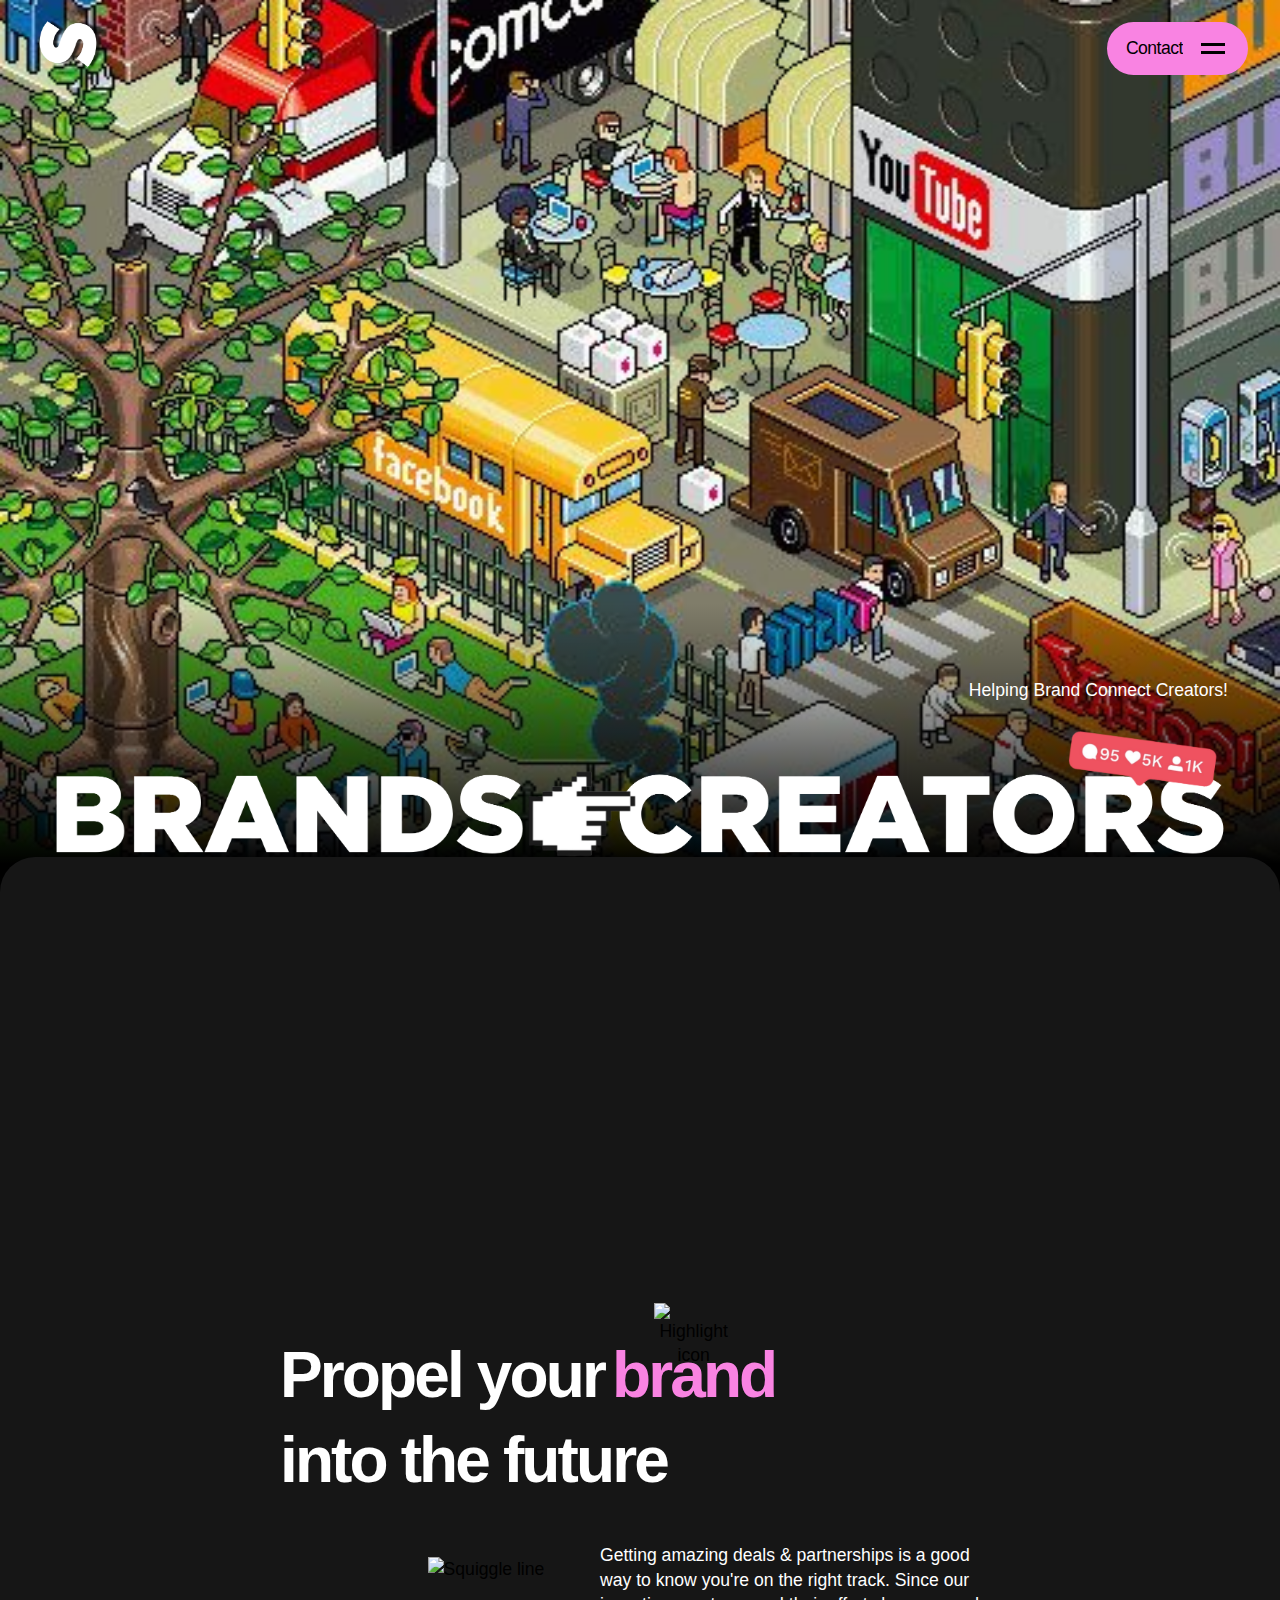
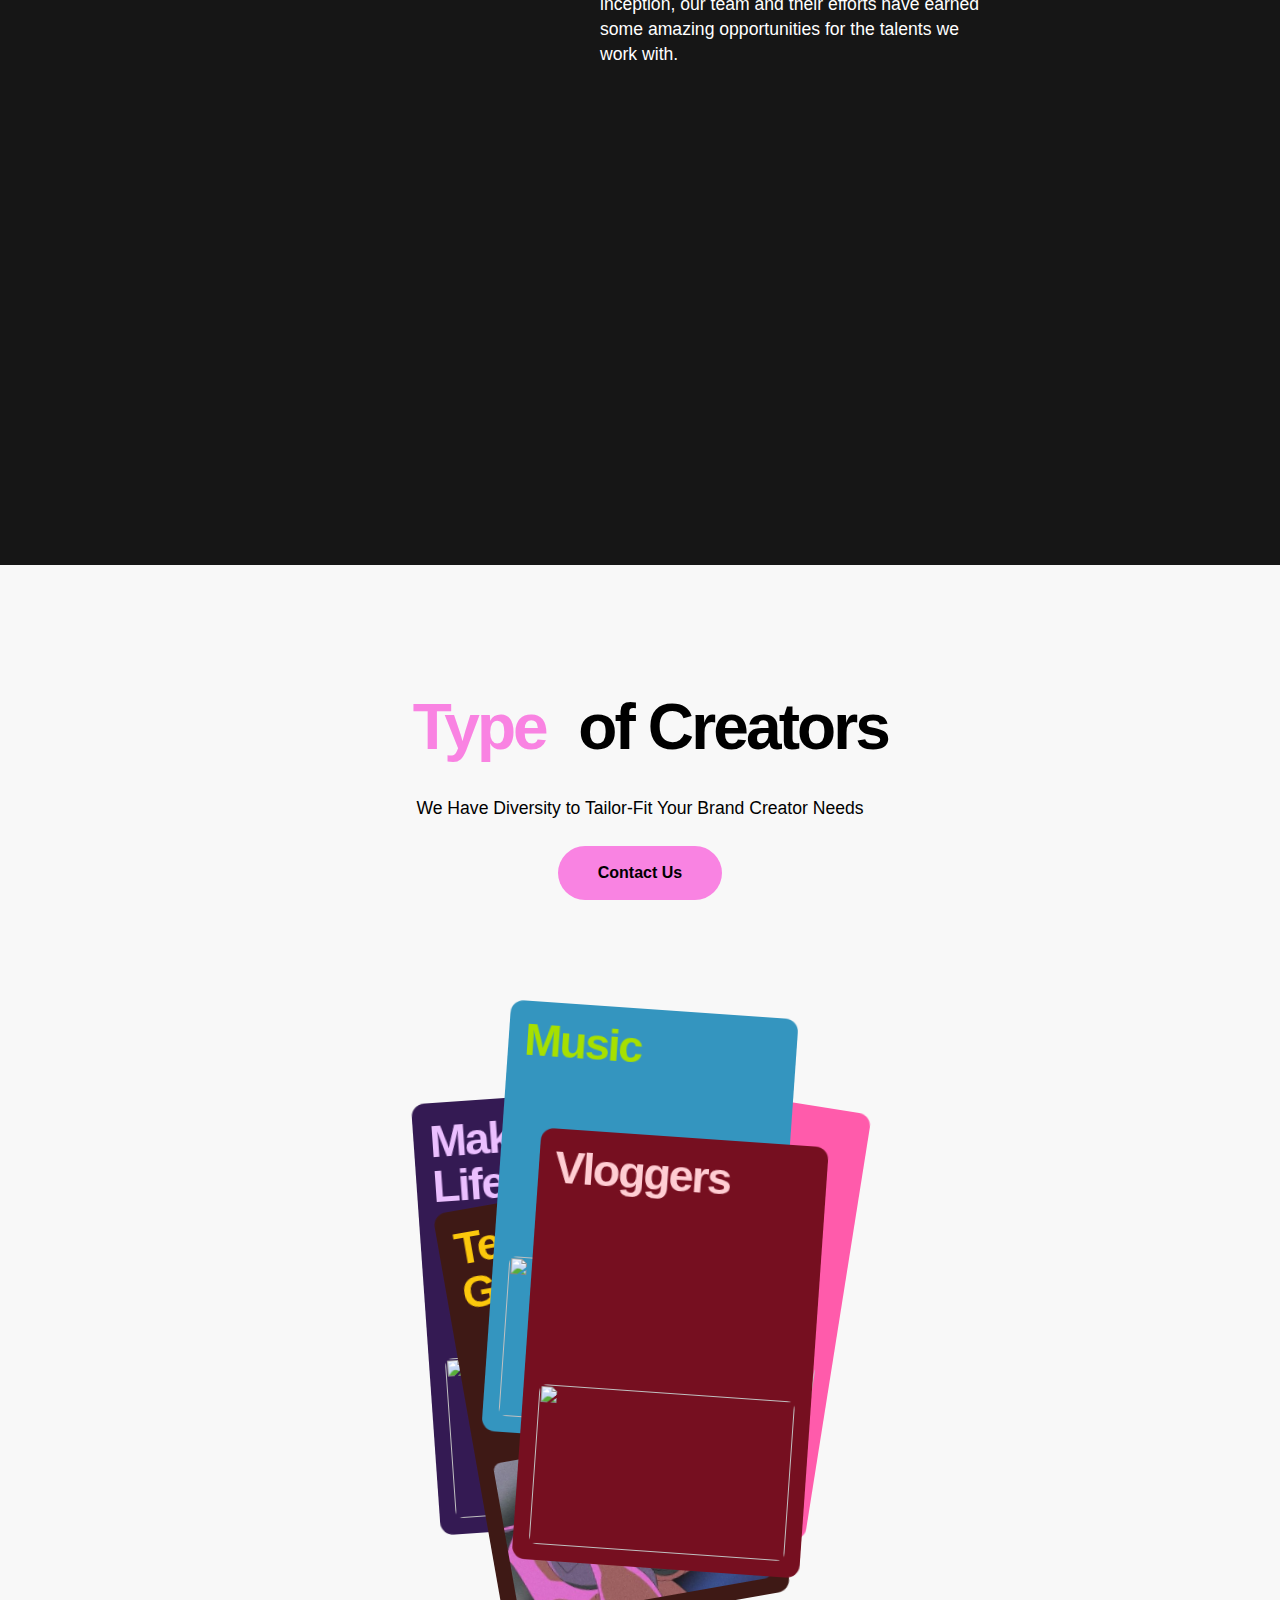
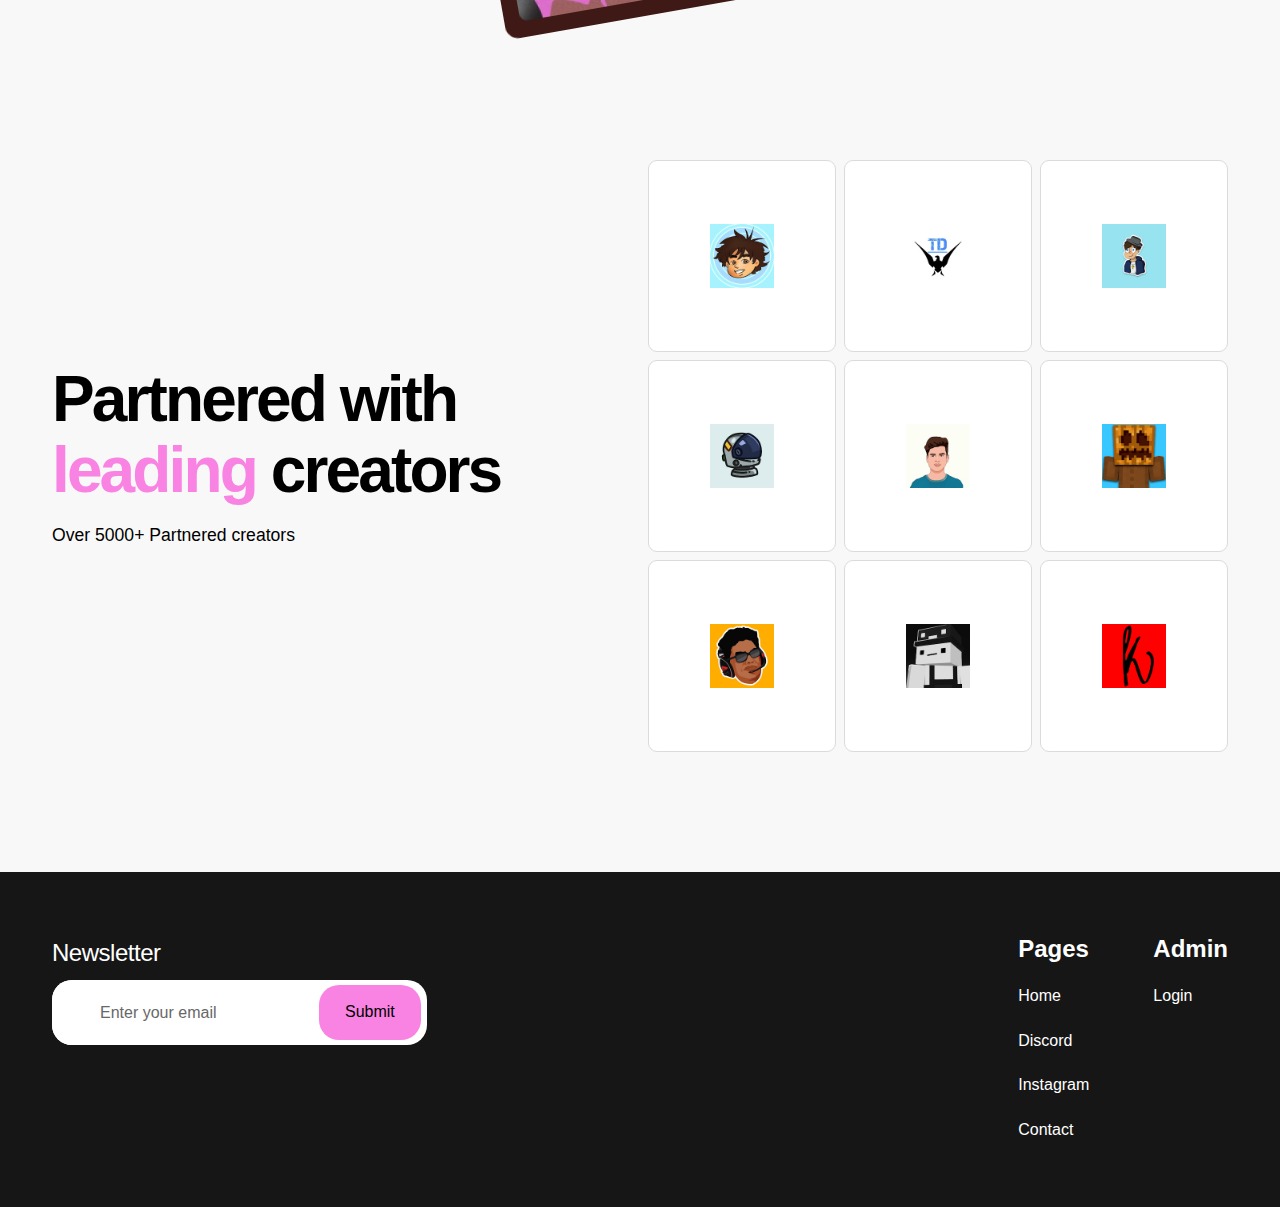
==== commit 9aced3e8: "Add files via upload" ====
--- a/index.html
+++ b/index.html
@@ -9,9 +9,10 @@
     <meta
         content="Elevate your brands with our top creators. Sapphiree Media And Company helps Brands connect to creators hassle free."
         name="description" />
-    <meta content="https://cdn.prod.website-files.com/663d01da46b12e77e37700a7/66490203630a85c0a68621a9_thumbnail.png"
+    <meta content="https://sapphiree.in/assets/sLogo.png"
         property="og:image" />
-    <meta content="https://cdn.prod.website-files.com/663d01da46b12e77e37700a7/66490203630a85c0a68621a9_thumbnail.png"
+        <meta name="theme-color" content="#f983e2" />
+    <meta content="https://sapphiree.in/assets/sLogo.png"
         property="twitter:image" />
     <meta content="width=device-width, initial-scale=1" name="viewport" />
     <meta content="Webflow" name="generator" />
@@ -155,18 +156,18 @@
                                                     </div>
                                                 </div>
                                             </a></div>
-                                        <!-- <div id="w-node-_8df24fff-cbdc-4eb3-c5c9-0066a6f779f1-a6f779c3"
-                                            class="scroll-into-animation-01"><a href="work/positiv.html"
+                                        <div id="w-node-_8df24fff-cbdc-4eb3-c5c9-0066a6f779f1-a6f779c3"
+                                            class="scroll-into-animation-01"><a href="https://www.instagram.com/sapphiree.comm"
                                                 class="navbar-link w-inline-block">
                                                 <div class="nav-clip">
                                                     <div class="nav-bar-button-text-wrapper">
-                                                        <div class="nav-bar-button-text">Projects</div>
+                                                        <div class="nav-bar-button-text">Instagram</div>
                                                     </div>
                                                     <div class="nav-bar-button-text-wrapper button-text-bottom">
-                                                        <div class="nav-bar-button-text">Projects</div>
+                                                        <div class="nav-bar-button-text">Instagram</div>
                                                     </div>
                                                 </div>
-                                            </a></div> -->
+                                            </a></div>
                                         <div id="w-node-_8df24fff-cbdc-4eb3-c5c9-0066a6f779fa-a6f779c3"
                                             class="scroll-into-animation-01"><a href="mailto:connect@sapphiree.in"
                                                 class="navbar-link w-inline-block">
@@ -1908,7 +1909,8 @@
                                 <div class="navigation-sub-heading">Pages</div>
                                 <div class="link-list-wrapper"><a href="index.html" aria-current="page"
                                         class="navigation-link white w--current">Home</a><a href="#"
-                                        class="navigation-link white">Discord</a><a href="mailto:connect@sapphiree.in"
+                                        class="navigation-link white">Discord</a><a href="https://www.instagram.com/sapphiree.comm"
+                                        class="navigation-link white">Instagram</a><a href="mailto:connect@sapphiree.in"
                                         class="navigation-link white">Contact</a></div>
                             </div>
                         </div>
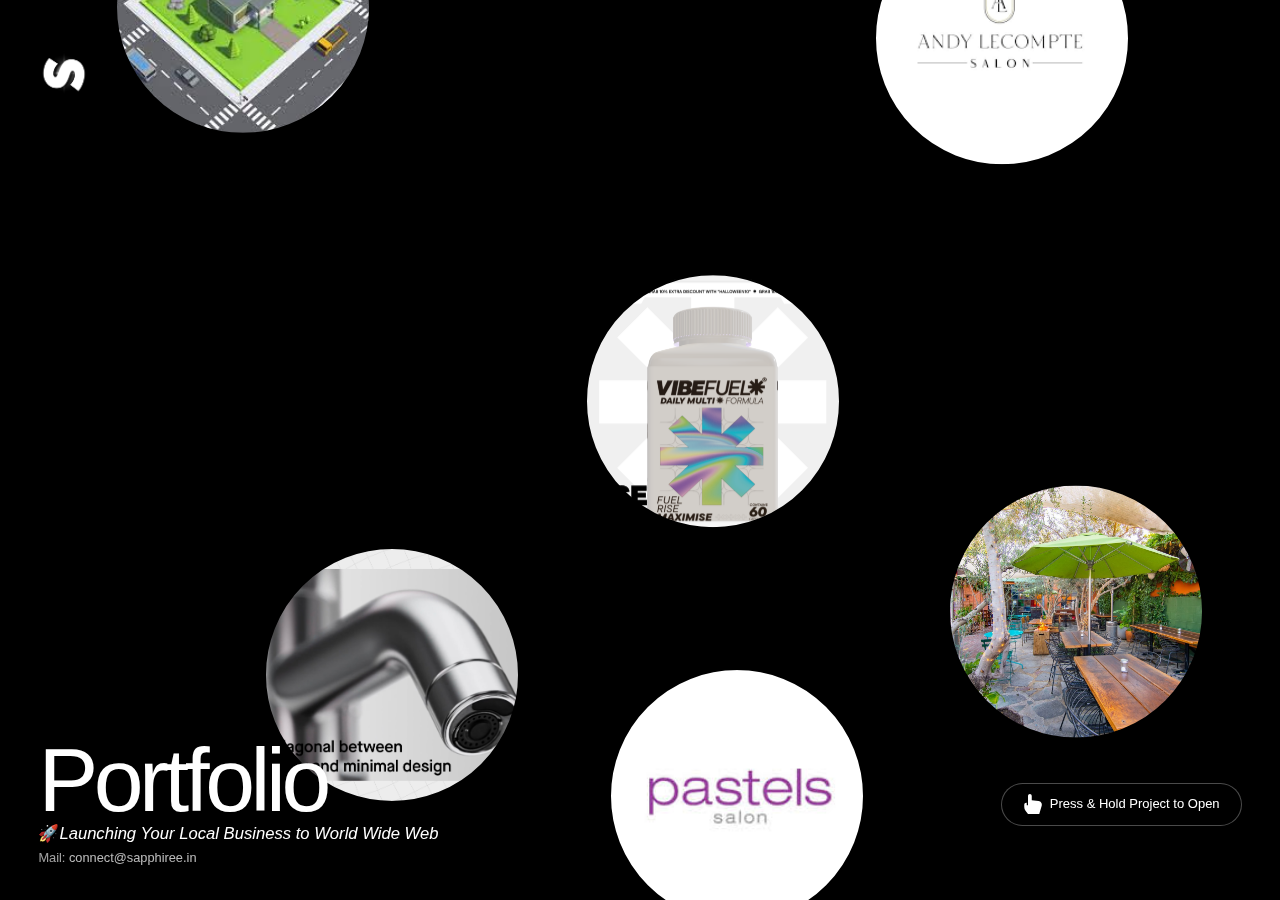
==== commit 3d39f985: "Add files via upload" ====
--- a/index.html
+++ b/index.html
@@ -1,1949 +1,1001 @@
-<!DOCTYPE html><!-- This site was created in Webflow. https://webflow.com -->
-<!-- Last Published: Mon Jul 08 2024 17:12:25 GMT+0000 (Coordinated Universal Time) -->
-<html data-wf-domain="call-jonny.webflow.io" data-wf-page="663d01da46b12e77e37700af"
-    data-wf-site="663d01da46b12e77e37700a7" lang="en">
-
-<head>
-    <meta charset="utf-8" />
-    <title>Sapphiree Media And Company</title>
-    <meta
-        content="Elevate your brands with our top creators. Sapphiree Media And Company helps Brands connect to creators hassle free."
-        name="description" />
-    <meta content="https://sapphiree.in/assets/sLogo.png"
-        property="og:image" />
-        <meta name="theme-color" content="#f983e2" />
-    <meta content="https://sapphiree.in/assets/sLogo.png"
-        property="twitter:image" />
-    <meta content="width=device-width, initial-scale=1" name="viewport" />
-    <meta content="Webflow" name="generator" />
-    <link href="./assets/min.css"
-        rel="stylesheet" type="text/css" />
-    <style>
-        @media (max-width:479px) {
-            html.w-mod-js:not(.w-mod-ix) [data-w-id="520fcd31-3d2b-1bc6-09bd-ab21a6aa8681"] {
-                -webkit-transform: translate3d(0, 80px, 0) scale3d(1, 1, 1) rotateX(0) rotateY(0) rotateZ(0) skew(0, 0);
-                -moz-transform: translate3d(0, 80px, 0) scale3d(1, 1, 1) rotateX(0) rotateY(0) rotateZ(0) skew(0, 0);
-                -ms-transform: translate3d(0, 80px, 0) scale3d(1, 1, 1) rotateX(0) rotateY(0) rotateZ(0) skew(0, 0);
-                transform: translate3d(0, 80px, 0) scale3d(1, 1, 1) rotateX(0) rotateY(0) rotateZ(0) skew(0, 0);
-            }
-
-            html.w-mod-js:not(.w-mod-ix) [data-w-id="5b537d8c-386c-1f9d-3c75-1e9f42430e1b"] {
-                -webkit-transform: translate3d(0, 80px, 0) scale3d(1, 1, 1) rotateX(0) rotateY(0) rotateZ(0) skew(0, 0);
-                -moz-transform: translate3d(0, 80px, 0) scale3d(1, 1, 1) rotateX(0) rotateY(0) rotateZ(0) skew(0, 0);
-                -ms-transform: translate3d(0, 80px, 0) scale3d(1, 1, 1) rotateX(0) rotateY(0) rotateZ(0) skew(0, 0);
-                transform: translate3d(0, 80px, 0) scale3d(1, 1, 1) rotateX(0) rotateY(0) rotateZ(0) skew(0, 0);
-            }
-
-            html.w-mod-js:not(.w-mod-ix) [data-w-id="af8cdb2f-9567-97b7-5f5b-97e35fd0e5bc"] {
-                -webkit-transform: translate3d(0, 0, 0) scale3d(0, 0, 1) rotateX(0) rotateY(0) rotateZ(0) skew(0, 0);
-                -moz-transform: translate3d(0, 0, 0) scale3d(0, 0, 1) rotateX(0) rotateY(0) rotateZ(0) skew(0, 0);
-                -ms-transform: translate3d(0, 0, 0) scale3d(0, 0, 1) rotateX(0) rotateY(0) rotateZ(0) skew(0, 0);
-                transform: translate3d(0, 0, 0) scale3d(0, 0, 1) rotateX(0) rotateY(0) rotateZ(0) skew(0, 0);
-            }
-
-            html.w-mod-js:not(.w-mod-ix) [data-w-id="f75babdb-c06f-6560-1f88-95a630e5887e"] {
-                -webkit-transform: translate3d(0, 0, 0) scale3d(0, 0, 1) rotateX(0) rotateY(0) rotateZ(0) skew(0, 0);
-                -moz-transform: translate3d(0, 0, 0) scale3d(0, 0, 1) rotateX(0) rotateY(0) rotateZ(0) skew(0, 0);
-                -ms-transform: translate3d(0, 0, 0) scale3d(0, 0, 1) rotateX(0) rotateY(0) rotateZ(0) skew(0, 0);
-                transform: translate3d(0, 0, 0) scale3d(0, 0, 1) rotateX(0) rotateY(0) rotateZ(0) skew(0, 0);
-            }
-
-            html.w-mod-js:not(.w-mod-ix) [data-w-id="6246142b-3a20-6e6a-fb6d-b7b1eeda348a"] {
-                -webkit-transform: translate3d(0, 80px, 0) scale3d(1, 1, 1) rotateX(0) rotateY(0) rotateZ(0) skew(0, 0);
-                -moz-transform: translate3d(0, 80px, 0) scale3d(1, 1, 1) rotateX(0) rotateY(0) rotateZ(0) skew(0, 0);
-                -ms-transform: translate3d(0, 80px, 0) scale3d(1, 1, 1) rotateX(0) rotateY(0) rotateZ(0) skew(0, 0);
-                transform: translate3d(0, 80px, 0) scale3d(1, 1, 1) rotateX(0) rotateY(0) rotateZ(0) skew(0, 0);
-            }
-
-            html.w-mod-js:not(.w-mod-ix) [data-w-id="c6c32971-689b-6fe3-ee03-50e9400b0dc4"] {
-                -webkit-transform: translate3d(0, 80px, 0) scale3d(1, 1, 1) rotateX(0) rotateY(0) rotateZ(0) skew(0, 0);
-                -moz-transform: translate3d(0, 80px, 0) scale3d(1, 1, 1) rotateX(0) rotateY(0) rotateZ(0) skew(0, 0);
-                -ms-transform: translate3d(0, 80px, 0) scale3d(1, 1, 1) rotateX(0) rotateY(0) rotateZ(0) skew(0, 0);
-                transform: translate3d(0, 80px, 0) scale3d(1, 1, 1) rotateX(0) rotateY(0) rotateZ(0) skew(0, 0);
-            }
-
-            html.w-mod-js:not(.w-mod-ix) [data-w-id="6fd8ff1c-d1ec-e253-7f53-5e333ba533cc"] {
-                -webkit-transform: translate3d(0, 0, 0) scale3d(0, 0, 1) rotateX(0) rotateY(0) rotateZ(0) skew(0, 0);
-                -moz-transform: translate3d(0, 0, 0) scale3d(0, 0, 1) rotateX(0) rotateY(0) rotateZ(0) skew(0, 0);
-                -ms-transform: translate3d(0, 0, 0) scale3d(0, 0, 1) rotateX(0) rotateY(0) rotateZ(0) skew(0, 0);
-                transform: translate3d(0, 0, 0) scale3d(0, 0, 1) rotateX(0) rotateY(0) rotateZ(0) skew(0, 0);
-            }
-        }
-    </style>
-    <link href="https://fonts.googleapis.com" rel="preconnect" />
-    <link href="https://fonts.gstatic.com" rel="preconnect" crossorigin="anonymous" />
-    <script src="https://ajax.googleapis.com/ajax/libs/webfont/1.6.26/webfont.js" type="text/javascript"></script>
-    <script type="text/javascript">
-        WebFont.load({
-            google: {
-                families: ["Manrope:regular,500,600,700,800", "Be Vietnam Pro:regular,500"]
-            }
-        });
-    </script>
-    <script type="text/javascript">
-        ! function (o, c) {
-            var n = c.documentElement,
-                t = " w-mod-";
-            n.className += t + "js", ("ontouchstart" in o || o.DocumentTouch && c instanceof DocumentTouch) && (n
-                .className += t + "touch")
-        }(window, document);
-    </script>
-    <link href="./assets/sLogo.png"
-        rel="shortcut icon" type="image/x-icon" />
-    <link href="./assets/sLogo.png"
-        rel="apple-touch-icon" />
-</head>
-
-<body>
-    <div data-animation="default" data-collapse="none" data-duration="400" data-easing="ease" data-easing2="ease"
-        role="banner" class="heading-navigation w-nav">
-        <div class="menu-overlay"></div>
-        <div class="padding-horizontal small-padding">
-            <div class="navigation-bar-block">
-                <div class="navigation-bar-base left-block"><a href="index.html" aria-current="page"
-                        class="navigation-bar-brand w-nav-brand w--current">
-                        <div class="nav-clip">
-                            <div class="header-logo-wrapper"><img
-                                    src="./assets/sLogo.png"
-                                    loading="eager" alt="Logo" class="nav-logo" /></div>
-                            <div class="header-logo-wrapper menue-logo-bottom"><img
-                                    src="./assets/sLogo.png"
-                                    loading="eager" alt="Logo" class="nav-logo" /></div>
-                        </div>
-                    </a></div>
-                <div class="navigation-bar-base right-block">
-                    <div class="w-nav-button">
-                        <div class="w-icon-nav-menu"></div>
-                    </div><a href="mailto:connect@sapphiree.in" class="navbar-button w-inline-block">
-                        <div class="nav-clip">
-                            <div class="nav-bar-button-text-wrapper">
-                                <div class="text-block">Contact</div>
-                            </div>
-                        </div>
-                    </a>
-                    <div data-hover="true" data-delay="900" data-w-id="8df24fff-cbdc-4eb3-c5c9-0066a6f779d6"
-                        class="menu-dropdown w-dropdown">
-                        <div class="navbar-toggle w-dropdown-toggle">
-                            <div class="navigation-menu">
-                                <div class="nav-menu-line"></div>
-                                <div class="nav-menu-line"></div>
-                            </div>
-                        </div>
-                        <nav class="menu-dropdown-list w-dropdown-list">
-                            <div class="nav-bar-menu-base">
-                                <nav role="navigation" class="navigation-inner-base w-nav-menu">
-                                    <div class="navbar-menu-grid">
-                                        <div class="scroll-into-animation-01"><a href="index.html" aria-current="page"
-                                                class="navbar-link w-inline-block w--current">
-                                                <div class="nav-clip">
-                                                    <div class="nav-bar-button-text-wrapper">
-                                                        <div class="nav-bar-button-text">Home</div>
-                                                    </div>
-                                                    <div class="nav-bar-button-text-wrapper button-text-bottom">
-                                                        <div class="nav-bar-button-text">Home</div>
-                                                    </div>
-                                                </div>
-                                            </a></div>
-                                        <div id="w-node-_8df24fff-cbdc-4eb3-c5c9-0066a6f779e8-a6f779c3"
-                                            class="scroll-into-animation-01"><a href="#"
-                                                class="navbar-link w-inline-block">
-                                                <div class="nav-clip">
-                                                    <div class="nav-bar-button-text-wrapper">
-                                                        <div class="nav-bar-button-text">Discord</div>
-                                                    </div>
-                                                    <div class="nav-bar-button-text-wrapper button-text-bottom">
-                                                        <div class="nav-bar-button-text">Discord</div>
-                                                    </div>
-                                                </div>
-                                            </a></div>
-                                        <div id="w-node-_8df24fff-cbdc-4eb3-c5c9-0066a6f779f1-a6f779c3"
-                                            class="scroll-into-animation-01"><a href="https://www.instagram.com/sapphiree.comm"
-                                                class="navbar-link w-inline-block">
-                                                <div class="nav-clip">
-                                                    <div class="nav-bar-button-text-wrapper">
-                                                        <div class="nav-bar-button-text">Instagram</div>
-                                                    </div>
-                                                    <div class="nav-bar-button-text-wrapper button-text-bottom">
-                                                        <div class="nav-bar-button-text">Instagram</div>
-                                                    </div>
-                                                </div>
-                                            </a></div>
-                                        <div id="w-node-_8df24fff-cbdc-4eb3-c5c9-0066a6f779fa-a6f779c3"
-                                            class="scroll-into-animation-01"><a href="mailto:connect@sapphiree.in"
-                                                class="navbar-link w-inline-block">
-                                                <div class="nav-clip">
-                                                    <div class="nav-bar-button-text-wrapper">
-                                                        <div class="nav-bar-button-text">Contact</div>
-                                                    </div>
-                                                    <div class="nav-bar-button-text-wrapper button-text-bottom">
-                                                        <div class="nav-bar-button-text">Contact</div>
-                                                    </div>
-                                                </div>
-                                            </a></div>
-                                    </div>
-                                </nav>
-                            </div>
-                        </nav>
-                    </div>
-                </div>
-            </div>
-        </div>
-    </div>
-    <div class="page-wrapper">
-        <section class="section homepage-hero">
-            <div class="w-layout-blockcontainer container homepage-hero w-container">
-                <div class="image-wrapper text-logo">
-                    <div class="text-box _33rem auto-left">
-                        <p class="paragraph white home-hero">Helping Brand Connect Creators!</p>
-                    </div><img
-                        src="./assets/ezgif.com-crop.png"
-                        loading="lazy" alt="brands"
-                        class="content-image _100-width-height display-none-mobile" /><img
-                        src="./assets/ezgif.com-crop.png"
-                        loading="lazy" alt="Logo" class="content-image _100-width-height display-none-desktop" />
-                </div>
-            </div>
-        </section>
-        <section class="section medium-black home-intro">
-            <div data-w-id="57f60f1e-4580-060e-d5ba-04960278aeeb"
-                class="w-layout-blockcontainer container home-intro w-container">
-                <div data-w-id="b4d8f9c2-64e6-6c88-0700-4be113d5e220"
-                    class="text-box-container home-01-intro display-none-portrait-mobile">
-                    <div class="w-layout-hflex text-block-container">
-                        <div class="text-box">
-                            <h2 class="h2-heading white">Propel your</h2>
-                        </div>
-                        <div class="text-box highlight-lines-box">
-                            <div class="image-wrapper highlight-lines"><img
-                                    src="https://cdn.prod.website-files.com/663d01da46b12e77e37700a7/663d08fda5e825899d07e548_sdfs.svg"
-                                    loading="lazy" alt="Highlight icon" class="content-image _100-width-height" /></div>
-                            <h2 class="h2-heading white"><span class="pink-text">brand</span></h2>
-                        </div>
-                    </div>
-                    <div class="w-layout-hflex text-block-container">
-                        <div class="text-box home-intro-middle">
-                            <h2 class="h2-heading white">into the future</h2>
-                            <div class="image-wrapper squiggle-line"><img
-                                    src="https://cdn.prod.website-files.com/663d01da46b12e77e37700a7/663d08afb03ec97c273df980_sfs.svg"
-                                    loading="lazy" alt="Squiggle line" class="content-image _100-width-height" /></div>
-                        </div>
-                    </div>
-                    <div class="w-layout-hflex text-block-container home-intro-bottom">
-                        <div class="text-box _33rem auto-left">
-                            <p class="paragraph white">Getting amazing deals & partnerships is a good way to know you're on the right track. Since our inception, our team and their efforts have earned some amazing opportunities for the talents we work with.</p>
-                        </div>
-                    </div>
-                </div>
-                <div data-w-id="76359f5f-49b0-1ff8-1185-69c28b76ca81"
-                    class="text-box-container home-01-intro display-none-desktop">
-                    <div class="w-layout-hflex text-block-container">
-                        <div class="text-box">
-                            <h2 class="h2-heading white no-margin">Propel your</h2>
-                        </div>
-                    </div>
-                    <div class="w-layout-hflex text-block-container">
-                        <div class="text-box highlight-lines-box">
-                            <div class="image-wrapper highlight-lines"><img
-                                    src="https://cdn.prod.website-files.com/663d01da46b12e77e37700a7/663d08fda5e825899d07e548_sdfs.svg"
-                                    loading="lazy" alt="Highlight icon" class="content-image _100-width-height" /></div>
-                            <h2 class="h2-heading white no-margin"><span class="pink-text">brand</span></h2>
-                        </div>
-                        <div class="text-box">
-                            <h2 class="h2-heading white no-margin">into the </h2>
-                        </div>
-                    </div>
-                    <div class="w-layout-hflex text-block-container">
-                        <div class="text-box highlight-lines-box">
-                            <h2 class="h2-heading white">future</h2>
-                        </div>
-                    </div>
-                    <div class="w-layout-hflex text-block-container home-intro-bottom">
-                        <div class="text-box _33rem auto-left">
-                            <p class="paragraph white">Getting amazing deals & partnerships is a good way to know you're on the right track. Since our inception, our team and their efforts have earned some amazing opportunities for the talents we work with.</p>
-                        </div>
-                    </div>
-                </div>
-                <div data-w-id="6fd8ff1c-d1ec-e253-7f53-5e333ba533cc"
-                    style="-webkit-transform:translate3d(0, 0, 0) scale3d(0, 0, 1) rotateX(0) rotateY(0) rotateZ(0) skew(0, 0);-moz-transform:translate3d(0, 0, 0) scale3d(0, 0, 1) rotateX(0) rotateY(0) rotateZ(0) skew(0, 0);-ms-transform:translate3d(0, 0, 0) scale3d(0, 0, 1) rotateX(0) rotateY(0) rotateZ(0) skew(0, 0);transform:translate3d(0, 0, 0) scale3d(0, 0, 1) rotateX(0) rotateY(0) rotateZ(0) skew(0, 0)"
-                    class="webflow-development-box-container">
-                    <div class="webflow-development-box-wrapper">
-                        <div class="text-box">
-                            <div class="overflow-hidden">
-                                <div data-w-id="6246142b-3a20-6e6a-fb6d-b7b1eeda348a"
-                                    style="-webkit-transform:translate3d(0, 80px, 0) scale3d(1, 1, 1) rotateX(0) rotateY(0) rotateZ(0) skew(0, 0);-moz-transform:translate3d(0, 80px, 0) scale3d(1, 1, 1) rotateX(0) rotateY(0) rotateZ(0) skew(0, 0);-ms-transform:translate3d(0, 80px, 0) scale3d(1, 1, 1) rotateX(0) rotateY(0) rotateZ(0) skew(0, 0);transform:translate3d(0, 80px, 0) scale3d(1, 1, 1) rotateX(0) rotateY(0) rotateZ(0) skew(0, 0)"
-                                    class="text-block intro-box-title regular">240+ verified</div>
-                            </div>
-                            <div class="overflow-hidden">
-                                <div data-w-id="c6c32971-689b-6fe3-ee03-50e9400b0dc4"
-                                    style="-webkit-transform:translate3d(0, 80px, 0) scale3d(1, 1, 1) rotateX(0) rotateY(0) rotateZ(0) skew(0, 0);-moz-transform:translate3d(0, 80px, 0) scale3d(1, 1, 1) rotateX(0) rotateY(0) rotateZ(0) skew(0, 0);-ms-transform:translate3d(0, 80px, 0) scale3d(1, 1, 1) rotateX(0) rotateY(0) rotateZ(0) skew(0, 0);transform:translate3d(0, 80px, 0) scale3d(1, 1, 1) rotateX(0) rotateY(0) rotateZ(0) skew(0, 0)"
-                                    class="text-block intro-box-title development-card">Instagram Influencers</div>
-                            </div>
-                        </div>
-                    </div>
-                </div>
-                <div data-w-id="af8cdb2f-9567-97b7-5f5b-97e35fd0e5bc"
-                    style="-webkit-transform:translate3d(0, 0, 0) scale3d(0, 0, 1) rotateX(0) rotateY(0) rotateZ(0) skew(0, 0);-moz-transform:translate3d(0, 0, 0) scale3d(0, 0, 1) rotateX(0) rotateY(0) rotateZ(0) skew(0, 0);-ms-transform:translate3d(0, 0, 0) scale3d(0, 0, 1) rotateX(0) rotateY(0) rotateZ(0) skew(0, 0);transform:translate3d(0, 0, 0) scale3d(0, 0, 1) rotateX(0) rotateY(0) rotateZ(0) skew(0, 0)"
-                    class="podcast-box-container">
-                    <div class="podcast-box-wrapper">
-                        <div class="text-box">
-                            <div class="overflow-hidden">
-                                <div data-w-id="520fcd31-3d2b-1bc6-09bd-ab21a6aa8681"
-                                    style="-webkit-transform:translate3d(0, 80px, 0) scale3d(1, 1, 1) rotateX(0) rotateY(0) rotateZ(0) skew(0, 0);-moz-transform:translate3d(0, 80px, 0) scale3d(1, 1, 1) rotateX(0) rotateY(0) rotateZ(0) skew(0, 0);-ms-transform:translate3d(0, 80px, 0) scale3d(1, 1, 1) rotateX(0) rotateY(0) rotateZ(0) skew(0, 0);transform:translate3d(0, 80px, 0) scale3d(1, 1, 1) rotateX(0) rotateY(0) rotateZ(0) skew(0, 0)"
-                                    class="text-block intro-box-title podcast">Creators Report</div>
-                            </div>
-                        </div>
-                        <div class="text-box podcast-box-bottom">
-                            <div class="overflow-hidden">
-                                <div data-w-id="5b537d8c-386c-1f9d-3c75-1e9f42430e1b"
-                                    style="-webkit-transform:translate3d(0, 80px, 0) scale3d(1, 1, 1) rotateX(0) rotateY(0) rotateZ(0) skew(0, 0);-moz-transform:translate3d(0, 80px, 0) scale3d(1, 1, 1) rotateX(0) rotateY(0) rotateZ(0) skew(0, 0);-ms-transform:translate3d(0, 80px, 0) scale3d(1, 1, 1) rotateX(0) rotateY(0) rotateZ(0) skew(0, 0);transform:translate3d(0, 80px, 0) scale3d(1, 1, 1) rotateX(0) rotateY(0) rotateZ(0) skew(0, 0)"
-                                    class="text-block intro-box-title">Detailed Report for brands</div>
-                            </div>
-                        </div>
-                        <div class="image-wrapper tennis"><img class="content-image _100-width-height"
-                                src="./assets/analysis.png"
-                                alt="Shoe"
-                                style="-webkit-transform:translate3d(0, 0, 0) scale3d(0, 0, 1) rotateX(0) rotateY(0) rotateZ(0) skew(0, 0);-moz-transform:translate3d(0, 0, 0) scale3d(0, 0, 1) rotateX(0) rotateY(0) rotateZ(0) skew(0, 0);-ms-transform:translate3d(0, 0, 0) scale3d(0, 0, 1) rotateX(0) rotateY(0) rotateZ(0) skew(0, 0);transform:translate3d(0, 0, 0) scale3d(0, 0, 1) rotateX(0) rotateY(0) rotateZ(0) skew(0, 0)"
-                                sizes="(max-width: 479px) 108.796875px, (max-width: 767px) 128px, (max-width: 991px) 160px, (max-width: 1919px) 240px, 304px"
-                                data-w-id="f75babdb-c06f-6560-1f88-95a630e5887e" loading="lazy"
-                                srcset="./assets/analysis.png 500w, ./assets/analysis.png 800w, ./assets/analysis.png 816w" />
-                        </div>
-                    </div>
-                </div>
-                <div data-w-id="990ba308-9c3c-e721-3472-5200906f1ec4"
-                    style="-webkit-transform:translate3d(0, 0, 0) scale3d(0, 0, 1) rotateX(0) rotateY(0) rotateZ(0) skew(0, 0);-moz-transform:translate3d(0, 0, 0) scale3d(0, 0, 1) rotateX(0) rotateY(0) rotateZ(0) skew(0, 0);-ms-transform:translate3d(0, 0, 0) scale3d(0, 0, 1) rotateX(0) rotateY(0) rotateZ(0) skew(0, 0);transform:translate3d(0, 0, 0) scale3d(0, 0, 1) rotateX(0) rotateY(0) rotateZ(0) skew(0, 0)"
-                    class="brands-moved-box-container">
-                    <div class="brands-moved-box-wrapper">
-                        <div class="text-box brands-moved">
-                            <div class="overflow-hidden">
-                                <div data-w-id="02d9c22f-16ec-0535-9225-106f74a956cf"
-                                    style="-webkit-transform:translate3d(0, 80px, 0) scale3d(1, 1, 1) rotateX(0) rotateY(0) rotateZ(0) skew(0, 0);-moz-transform:translate3d(0, 80px, 0) scale3d(1, 1, 1) rotateX(0) rotateY(0) rotateZ(0) skew(0, 0);-ms-transform:translate3d(0, 80px, 0) scale3d(1, 1, 1) rotateX(0) rotateY(0) rotateZ(0) skew(0, 0);transform:translate3d(0, 80px, 0) scale3d(1, 1, 1) rotateX(0) rotateY(0) rotateZ(0) skew(0, 0)"
-                                    class="text-block intro-box-title">More Partnered Creators</div>
-                            </div>
-                        </div>
-                        <div class="text-box">
-                            <div class="overflow-hidden">
-                                <div data-w-id="7aa94325-7aea-21a4-8da8-cad1df772aaf"
-                                    style="-webkit-transform:translate3d(0, 80px, 0) scale3d(1, 1, 1) rotateX(0) rotateY(0) rotateZ(0) skew(0, 0);-moz-transform:translate3d(0, 80px, 0) scale3d(1, 1, 1) rotateX(0) rotateY(0) rotateZ(0) skew(0, 0);-ms-transform:translate3d(0, 80px, 0) scale3d(1, 1, 1) rotateX(0) rotateY(0) rotateZ(0) skew(0, 0);transform:translate3d(0, 80px, 0) scale3d(1, 1, 1) rotateX(0) rotateY(0) rotateZ(0) skew(0, 0)"
-                                    class="text-block box-stat-number">1300+</div>
-                            </div>
-                        </div>
-                        <div class="image-wrapper webflow-logo"></div>
-                    </div>
-                </div>
-                <div class="conversion-rate-increase-box-container">
-                    <div style="-webkit-transform:translate3d(0, 0, 0) scale3d(0, 0, 1) rotateX(0) rotateY(0) rotateZ(0) skew(0, 0);-moz-transform:translate3d(0, 0, 0) scale3d(0, 0, 1) rotateX(0) rotateY(0) rotateZ(0) skew(0, 0);-ms-transform:translate3d(0, 0, 0) scale3d(0, 0, 1) rotateX(0) rotateY(0) rotateZ(0) skew(0, 0);transform:translate3d(0, 0, 0) scale3d(0, 0, 1) rotateX(0) rotateY(0) rotateZ(0) skew(0, 0)"
-                        class="conversion-rate-increase-box-wrapper">
-                        <div class="text-box conversion-box-top">
-                            <div class="overflow-hidden">
-                                <div data-w-id="19025671-3437-7ec4-0da5-26d84bbde794"
-                                    style="-webkit-transform:translate3d(0, 80px, 0) scale3d(1, 1, 1) rotateX(0) rotateY(0) rotateZ(0) skew(0, 0);-moz-transform:translate3d(0, 80px, 0) scale3d(1, 1, 1) rotateX(0) rotateY(0) rotateZ(0) skew(0, 0);-ms-transform:translate3d(0, 80px, 0) scale3d(1, 1, 1) rotateX(0) rotateY(0) rotateZ(0) skew(0, 0);transform:translate3d(0, 80px, 0) scale3d(1, 1, 1) rotateX(0) rotateY(0) rotateZ(0) skew(0, 0)"
-                                    class="text-block intro-box-title">Growth rate increase</div>
-                            </div>
-                            <div data-w-id="8798acd4-709e-2615-973a-d66f28243da3"
-                                style="-webkit-transform:translate3d(0, 80px, 0) scale3d(1, 1, 1) rotateX(0) rotateY(0) rotateZ(0) skew(0, 0);-moz-transform:translate3d(0, 80px, 0) scale3d(1, 1, 1) rotateX(0) rotateY(0) rotateZ(0) skew(0, 0);-ms-transform:translate3d(0, 80px, 0) scale3d(1, 1, 1) rotateX(0) rotateY(0) rotateZ(0) skew(0, 0);transform:translate3d(0, 80px, 0) scale3d(1, 1, 1) rotateX(0) rotateY(0) rotateZ(0) skew(0, 0)"
-                                class="text-block box-stat-number">+345%</div>
-                        </div>
-                        <div class="w-layout-hflex conversion-box-graph-bar-container">
-                            <div class="graph-bar-wrapper">
-                                <div class="graph-bar _01"></div>
-                            </div>
-                            <div class="graph-bar-wrapper">
-                                <div class="graph-bar _02"></div>
-                            </div>
-                            <div class="graph-bar-wrapper">
-                                <div class="graph-bar _03"></div>
-                            </div>
-                            <div class="graph-bar-wrapper">
-                                <div class="graph-bar _04"></div>
-                            </div>
-                        </div>
-                    </div>
-                </div>
-            </div>
-        </section>
-        <section class="section overflow-hidden">
-            <div data-w-id="62d29af6-7784-c520-bc38-28b429ceb28b"
-                class="w-layout-blockcontainer container works w-container">
-                <div class="heading-container">
-                    <div class="w-layout-grid heading-grid single-column">
-                        <div id="w-node-_6f3f06b3-4042-2d8a-ce15-eb4ae6d4ae7e-e37700af"
-                            class="grid-block center-aligned left-aligned-tablet">
-                            <div class="text-box _60-mobile-landscape">
-                                <h2 class="h2-heading"><span class="text-image circle">Type</span> of Creators</h2>
-                            </div>
-                        </div>
-                        <div id="w-node-_6f3f06b3-4042-2d8a-ce15-eb4ae6d4ae86-e37700af" class="grid-block">
-                            <div class="text-box _33rem center-aligned">
-                                <p class="paragraph left-aligned-mobile">We Have Diversity to Tailor-Fit Your Brand Creator Needs</p>
-                            </div>
-                        </div>
-                        <div id="w-node-fb1232f2-47c6-1aa8-fc15-121def539473-e37700af" class="grid-block auto-right">
-                            <div class="button-container"><a href="mailto:connect@sapphiree.in"
-                                    class="pink-button-wrapper animated w-inline-block">
-                                    <div class="button-hover-background black"></div>
-                                    <div class="button-text black">Contact Us</div>
-                                </a></div>
-                        </div>
-                    </div>
-                </div>
-                <div class="work-cards-container">
-                    <div class="collection-list-wrapper work-card _01 w-dyn-list">
-                        <div role="list" class="collection-list w-dyn-items">
-                            <div role="listitem" class="collection-item w-dyn-item"><a
-                                    style="-webkit-transform:translate3d(370px, 65px, 0) scale3d(1, 1, 1) rotateX(0) rotateY(0) rotateZ(0) skew(0, 0);-moz-transform:translate3d(370px, 65px, 0) scale3d(1, 1, 1) rotateX(0) rotateY(0) rotateZ(0) skew(0, 0);-ms-transform:translate3d(370px, 65px, 0) scale3d(1, 1, 1) rotateX(0) rotateY(0) rotateZ(0) skew(0, 0);transform:translate3d(370px, 65px, 0) scale3d(1, 1, 1) rotateX(0) rotateY(0) rotateZ(0) skew(0, 0)"
-                                    href="#" class="works-card _01 w-inline-block">
-                                    <div style="background-color:hsla(267, 51.86%, 21.51%, 1.00)"
-                                        class="work-cards-background"></div>
-                                    <div class="text-box">
-                                        <h1 style="color:#EBBFFF" class="h3-heading work-card-title">Makeup / LifeStyle</h1>
-                                    </div>
-                                    <div class="image-wrapper works-card-image"><img
-                                            src="https://cdn.prod.website-files.com/663e1bd9b17ee6d982af4317/6641051d12183937fec4427b_curology-VItxz6u036U-unsplash.png"
-                                            loading="lazy" alt="" class="content-image _100-width-height cover" /></div>
-                                </a></div>
-                        </div>
-                    </div>
-                    <div class="collection-list-wrapper work-card _02 w-dyn-list">
-                        <div role="list" class="collection-list w-dyn-items">
-                            <div role="listitem" class="collection-item w-dyn-item"><a
-                                    style="-webkit-transform:translate3d(179px, 95px, 0) scale3d(1, 1, 1) rotateX(0) rotateY(0) rotateZ(0) skew(0, 0);-moz-transform:translate3d(179px, 95px, 0) scale3d(1, 1, 1) rotateX(0) rotateY(0) rotateZ(0) skew(0, 0);-ms-transform:translate3d(179px, 95px, 0) scale3d(1, 1, 1) rotateX(0) rotateY(0) rotateZ(0) skew(0, 0);transform:translate3d(179px, 95px, 0) scale3d(1, 1, 1) rotateX(0) rotateY(0) rotateZ(0) skew(0, 0)"
-                                    href="#" class="works-card _02 w-inline-block">
-                                    <div class="text-box">
-                                        <h1 style="color:#FCC80C" class="h3-heading work-card-title">Tech / Gaming</h1>
-                                    </div>
-                                    <div class="image-wrapper works-card-image"><img
-                                            src="./assets/37f41d0c7be91e113a421619adb5de3d.jpg"
-                                            loading="lazy" alt=""
-                                            sizes="(max-width: 479px) 232.62371826171875px, (max-width: 767px) 279.89447021484375px, (max-width: 1439px) 279.8945007324219px, (max-width: 1919px) 335.5003662109375px, 22vw"
-                                            srcset="./assets/37f41d0c7be91e113a421619adb5de3d.jpg 500w, ./assets/37f41d0c7be91e113a421619adb5de3d.jpg 2000w, ./assets/37f41d0c7be91e113a421619adb5de3d.jpg 2048w"
-                                            class="content-image _100-width-height cover" /></div>
-                                    <div style="background-color:#3E1915" class="work-cards-background"></div>
-                                </a></div>
-                        </div>
-                    </div>
-                    <div class="collection-list-wrapper work-card _05 w-dyn-list">
-                        <div role="list" class="collection-list w-dyn-items">
-                            <div role="listitem" class="collection-item w-dyn-item"><a
-                                    style="-webkit-transform:translate3d(-202px, 4px, 0) scale3d(1, 1, 1) rotateX(0) rotateY(0) rotateZ(0) skew(0, 0);-moz-transform:translate3d(-202px, 4px, 0) scale3d(1, 1, 1) rotateX(0) rotateY(0) rotateZ(0) skew(0, 0);-ms-transform:translate3d(-202px, 4px, 0) scale3d(1, 1, 1) rotateX(0) rotateY(0) rotateZ(0) skew(0, 0);transform:translate3d(-202px, 4px, 0) scale3d(1, 1, 1) rotateX(0) rotateY(0) rotateZ(0) skew(0, 0)"
-                                    href="#" class="works-card _04 w-inline-block">
-                                    <div class="text-box">
-                                        <h1 style="color:hsla(353.25, 100.00%, 90.18%, 1.00)"
-                                            class="h3-heading work-card-title">Vloggers</h1>
-                                    </div>
-                                    <div class="image-wrapper works-card-image"><img
-                                            src="https://i.pinimg.com/564x/1f/55/cd/1f55cd763c1f6a03128d80cb2df15ee2.jpg"
-                                            loading="lazy" alt=""
-                                            sizes="(max-width: 479px) 218.65435791015625px, (max-width: 767px) 56vw, (max-width: 991px) 35vw, (max-width: 1279px) 27vw, (max-width: 1439px) 266.53741455078125px, (max-width: 1919px) 22vw, 21vw"
-                                            srcset="https://i.pinimg.com/564x/1f/55/cd/1f55cd763c1f6a03128d80cb2df15ee2.jpg 500w, https://i.pinimg.com/564x/1f/55/cd/1f55cd763c1f6a03128d80cb2df15ee2.jpg 800w, https://i.pinimg.com/564x/1f/55/cd/1f55cd763c1f6a03128d80cb2df15ee2.jpg 1084w"
-                                            class="content-image _100-width-height cover" /></div>
-                                    <div style="background-color:#760f20" class="work-cards-background"></div>
-                                </a></div>
-                        </div>
-                    </div>
-                    <div class="collection-list-wrapper work-card _03 w-dyn-list">
-                        <div role="list" class="collection-list w-dyn-items">
-                            <div role="listitem" class="collection-item w-dyn-item"><a
-                                    data-w-id="06a03fc4-2676-4f19-e159-694d6cb71b9e"
-                                    style="-webkit-transform:translate3d(-378px, 95px, 0) scale3d(1, 1, 1) rotateX(0) rotateY(0) rotateZ(0) skew(0, 0);-moz-transform:translate3d(-378px, 95px, 0) scale3d(1, 1, 1) rotateX(0) rotateY(0) rotateZ(0) skew(0, 0);-ms-transform:translate3d(-378px, 95px, 0) scale3d(1, 1, 1) rotateX(0) rotateY(0) rotateZ(0) skew(0, 0);transform:translate3d(-378px, 95px, 0) scale3d(1, 1, 1) rotateX(0) rotateY(0) rotateZ(0) skew(0, 0)"
-                                    href="#" class="works-card _05 w-inline-block">
-                                    <div class="text-box">
-                                        <h1 style="color:hsla(183.0769230769231, 100.00%, 89.06%, 1.00)"
-                                            class="h3-heading work-card-title">Others</h1>
-                                    </div>
-                                    <div class="image-wrapper works-card-image"><img
-                                            src="https://i.pinimg.com/564x/e9/87/91/e987912a66cbda2fccb091c0b448cef3.jpg"
-                                            loading="lazy" alt=""
-                                            sizes="(max-width: 479px) 96vw, (max-width: 767px) 58vw, (max-width: 1439px) 277.87774658203125px, (max-width: 1919px) 332.795654296875px, 22vw"
-                                            srcset="https://i.pinimg.com/564x/e9/87/91/e987912a66cbda2fccb091c0b448cef3.jpg 500w, https://i.pinimg.com/564x/e9/87/91/e987912a66cbda2fccb091c0b448cef3.jpg 800w, https://i.pinimg.com/564x/e9/87/91/e987912a66cbda2fccb091c0b448cef3.jpg 2001w"
-                                            class="content-image _100-width-height cover" /></div>
-                                    <div style="background-color:hsla(330.6382978723404, 100.00%, 67.86%, 1.00)"
-                                        class="work-cards-background"></div>
-                                </a></div>
-                        </div>
-                    </div>
-                    <div class="collection-list-wrapper work-card _04 w-dyn-list">
-                        <div role="list" class="collection-list w-dyn-items">
-                            <div role="listitem" class="collection-item w-dyn-item"><a
-                                    style="-webkit-transform:translate3d(null, 118px, 0) scale3d(1, 1, 1) rotateX(0) rotateY(0) rotateZ(0) skew(0, 0);-moz-transform:translate3d(null, 118px, 0) scale3d(1, 1, 1) rotateX(0) rotateY(0) rotateZ(0) skew(0, 0);-ms-transform:translate3d(null, 118px, 0) scale3d(1, 1, 1) rotateX(0) rotateY(0) rotateZ(0) skew(0, 0);transform:translate3d(null, 118px, 0) scale3d(1, 1, 1) rotateX(0) rotateY(0) rotateZ(0) skew(0, 0)"
-                                    href="#" class="works-card _03 w-inline-block">
-                                    <div class="text-box">
-                                        <h1 style="color:#a6e000" class="h3-heading work-card-title">Music</h1>
-                                    </div>
-                                    <div class="image-wrapper works-card-image"><img
-                                            src="https://i.pinimg.com/564x/4f/eb/9f/4feb9f5f60c5d0b87051473951456e37.jpg"
-                                            loading="lazy" alt=""
-                                            sizes="(max-width: 479px) 218.65435791015625px, (max-width: 1279px) 266.5374450683594px, (max-width: 1439px) 21vw, (max-width: 1919px) 22vw, 21vw"
-                                            srcset="https://i.pinimg.com/564x/4f/eb/9f/4feb9f5f60c5d0b87051473951456e37.jpg 500w, https://i.pinimg.com/564x/4f/eb/9f/4feb9f5f60c5d0b87051473951456e37.jpg 1600w, https://i.pinimg.com/564x/4f/eb/9f/4feb9f5f60c5d0b87051473951456e37.jpg 2097w"
-                                            class="content-image _100-width-height cover" /></div>
-                                    <div style="background-color:#3495bf" class="work-cards-background"></div>
-                                </a></div>
-                        </div>
-                    </div>
-                </div>
-            </div>
-        </section>
-        <section class="section">
-            <div class="w-layout-blockcontainer container home-logos w-container">
-                <div class="w-layout-grid content-grid logo-section">
-                    <div id="w-node-_71ad026f-46e1-f82b-f41c-c792dd5a7aa2-e37700af" class="grid-block">
-                        <div class="heading-container">
-                            <div class="w-layout-grid heading-grid single-column">
-                                <div id="w-node-_71ad026f-46e1-f82b-f41c-c792dd5a7aa5-e37700af" class="grid-block">
-                                    <div class="text-box _33rem _44rem-large-desktop">
-                                        <h2 class="h2-heading">Partnered with <span class="pink-text">leading</span>
-                                            creators</h2>
-                                    </div>
-                                </div>
-                                <div id="w-node-_71ad026f-46e1-f82b-f41c-c792dd5a7aac-e37700af" class="grid-block">
-                                    <div class="text-box _33rem">
-                                        <p class="paragraph no-margin">Over 5000+ Partnered creators</p>
-                                    </div>
-                                </div>
-                            </div>
-                        </div>
-                    </div>
-                    <div id="w-node-_71ad026f-46e1-f82b-f41c-c792dd5a7ab1-e37700af" class="grid-block">
-                        <div class="w-layout-grid logo-grid-list">
-                            <div id="w-node-_71ad026f-46e1-f82b-f41c-c792dd5a7ab3-e37700af" class="logo-grid-wrapper">
-                                <div class="logo-grid-mask">
-                                    <div style="-webkit-transform:translate3d(0, 0rem, 0) scale3d(1, 1, 1) rotateX(0) rotateY(0) rotateZ(0) skew(0, 0);-moz-transform:translate3d(0, 0rem, 0) scale3d(1, 1, 1) rotateX(0) rotateY(0) rotateZ(0) skew(0, 0);-ms-transform:translate3d(0, 0rem, 0) scale3d(1, 1, 1) rotateX(0) rotateY(0) rotateZ(0) skew(0, 0);transform:translate3d(0, 0rem, 0) scale3d(1, 1, 1) rotateX(0) rotateY(0) rotateZ(0) skew(0, 0)"
-                                        class="logo-grid-track"><img
-                                            src="./assets/yt/channels4_profile (1).jpg"
-                                            loading="lazy" alt="Logo" class="logo-grid-image" /><img
-                                            src="./assets/yt/channels4_profile (10).jpg"
-                                            loading="lazy" alt="Logo" class="logo-grid-image" /><img
-                                            src="./assets/yt/channels4_profile (1).jpg"
-                                            loading="lazy" alt="Logo" class="logo-grid-image" /></div>
-                                </div>
-                            </div>
-                            <div id="w-node-_71ad026f-46e1-f82b-f41c-c792dd5a7ab9-e37700af" class="logo-grid-wrapper">
-                                <div class="logo-grid-mask">
-                                    <div style="-webkit-transform:translate3d(0, 0rem, 0) scale3d(1, 1, 1) rotateX(0) rotateY(0) rotateZ(0) skew(0, 0);-moz-transform:translate3d(0, 0rem, 0) scale3d(1, 1, 1) rotateX(0) rotateY(0) rotateZ(0) skew(0, 0);-ms-transform:translate3d(0, 0rem, 0) scale3d(1, 1, 1) rotateX(0) rotateY(0) rotateZ(0) skew(0, 0);transform:translate3d(0, 0rem, 0) scale3d(1, 1, 1) rotateX(0) rotateY(0) rotateZ(0) skew(0, 0)"
-                                        class="logo-grid-track"><img
-                                            src="./assets/yt/channels4_profile (11).jpg"
-                                            loading="lazy" alt="Logo" class="logo-grid-image" /><img
-                                            src="/assets/yt/channels4_profile (12).jpg"
-                                            loading="lazy" alt="Logo" class="logo-grid-image" /><img
-                                            src="./assets/yt/channels4_profile (11).jpg"
-                                            loading="lazy" alt="Logo" class="logo-grid-image" /></div>
-                                </div>
-                            </div>
-                            <div id="w-node-_71ad026f-46e1-f82b-f41c-c792dd5a7abf-e37700af" class="logo-grid-wrapper">
-                                <div class="logo-grid-mask">
-                                    <div style="-webkit-transform:translate3d(0, 0rem, 0) scale3d(1, 1, 1) rotateX(0) rotateY(0) rotateZ(0) skew(0, 0);-moz-transform:translate3d(0, 0rem, 0) scale3d(1, 1, 1) rotateX(0) rotateY(0) rotateZ(0) skew(0, 0);-ms-transform:translate3d(0, 0rem, 0) scale3d(1, 1, 1) rotateX(0) rotateY(0) rotateZ(0) skew(0, 0);transform:translate3d(0, 0rem, 0) scale3d(1, 1, 1) rotateX(0) rotateY(0) rotateZ(0) skew(0, 0)"
-                                        class="logo-grid-track"><img
-                                            src="./assets/yt/channels4_profile (13).jpg"
-                                            loading="lazy" alt="Logo" class="logo-grid-image" /><img
-                                            src="./assets/yt/channels4_profile (14).jpg"
-                                            loading="lazy" alt="Logo" class="logo-grid-image" /><img
-                                            src="./assets/yt/channels4_profile (13).jpg"
-                                            loading="lazy" alt="Logo" class="logo-grid-image" /></div>
-                                </div>
-                            </div>
-                            <div id="w-node-_71ad026f-46e1-f82b-f41c-c792dd5a7ac5-e37700af" class="logo-grid-wrapper">
-                                <div class="logo-grid-mask">
-                                    <div style="-webkit-transform:translate3d(0, 0rem, 0) scale3d(1, 1, 1) rotateX(0) rotateY(0) rotateZ(0) skew(0, 0);-moz-transform:translate3d(0, 0rem, 0) scale3d(1, 1, 1) rotateX(0) rotateY(0) rotateZ(0) skew(0, 0);-ms-transform:translate3d(0, 0rem, 0) scale3d(1, 1, 1) rotateX(0) rotateY(0) rotateZ(0) skew(0, 0);transform:translate3d(0, 0rem, 0) scale3d(1, 1, 1) rotateX(0) rotateY(0) rotateZ(0) skew(0, 0)"
-                                        class="logo-grid-track"><img
-                                            src="./assets/yt/channels4_profile (15).jpg"
-                                            loading="lazy" alt="Logo" class="logo-grid-image" /><img
-                                            src="./assets/yt/channels4_profile (16).jpg"
-                                            loading="lazy" alt="Logo" class="logo-grid-image" /><img
-                                            src="./assets/yt/channels4_profile (15).jpg"
-                                            loading="lazy" alt="Logo" class="logo-grid-image" /></div>
-                                </div>
-                            </div>
-                            <div id="w-node-_71ad026f-46e1-f82b-f41c-c792dd5a7acb-e37700af" class="logo-grid-wrapper">
-                                <div class="logo-grid-mask">
-                                    <div style="-webkit-transform:translate3d(0, 0rem, 0) scale3d(1, 1, 1) rotateX(0) rotateY(0) rotateZ(0) skew(0, 0);-moz-transform:translate3d(0, 0rem, 0) scale3d(1, 1, 1) rotateX(0) rotateY(0) rotateZ(0) skew(0, 0);-ms-transform:translate3d(0, 0rem, 0) scale3d(1, 1, 1) rotateX(0) rotateY(0) rotateZ(0) skew(0, 0);transform:translate3d(0, 0rem, 0) scale3d(1, 1, 1) rotateX(0) rotateY(0) rotateZ(0) skew(0, 0)"
-                                        class="logo-grid-track"><img
-                                            src="./assets/yt/channels4_profile.jpg"
-                                            loading="lazy" alt="Logo" class="logo-grid-image" /><img
-                                            src="./assets/yt/unnamed (1).jpg"
-                                            loading="lazy" alt="Logo" class="logo-grid-image" /><img
-                                            src="./assets/yt/channels4_profile.jpg"
-                                            loading="lazy" alt="Logo" class="logo-grid-image" /></div>
-                                </div>
-                            </div>
-                            <div id="w-node-_71ad026f-46e1-f82b-f41c-c792dd5a7ad1-e37700af" class="logo-grid-wrapper">
-                                <div class="logo-grid-mask">
-                                    <div style="-webkit-transform:translate3d(0, 0rem, 0) scale3d(1, 1, 1) rotateX(0) rotateY(0) rotateZ(0) skew(0, 0);-moz-transform:translate3d(0, 0rem, 0) scale3d(1, 1, 1) rotateX(0) rotateY(0) rotateZ(0) skew(0, 0);-ms-transform:translate3d(0, 0rem, 0) scale3d(1, 1, 1) rotateX(0) rotateY(0) rotateZ(0) skew(0, 0);transform:translate3d(0, 0rem, 0) scale3d(1, 1, 1) rotateX(0) rotateY(0) rotateZ(0) skew(0, 0)"
-                                        class="logo-grid-track"><img
-                                            src="./assets/yt/unnamed.jpg"
-                                            loading="lazy" alt="Logo" class="logo-grid-image" /><img
-                                            src="./assets/yt/channels4_profile (9).jpg"
-                                            loading="lazy" alt="Logo" class="logo-grid-image" /><img
-                                            src="./assets/yt/unnamed.jpg"
-                                            loading="lazy" alt="Logo" class="logo-grid-image" /></div>
-                                </div>
-                            </div>
-                            <div id="w-node-_71ad026f-46e1-f82b-f41c-c792dd5a7ad7-e37700af" class="logo-grid-wrapper">
-                                <div class="logo-grid-mask">
-                                    <div style="-webkit-transform:translate3d(0, 0rem, 0) scale3d(1, 1, 1) rotateX(0) rotateY(0) rotateZ(0) skew(0, 0);-moz-transform:translate3d(0, 0rem, 0) scale3d(1, 1, 1) rotateX(0) rotateY(0) rotateZ(0) skew(0, 0);-ms-transform:translate3d(0, 0rem, 0) scale3d(1, 1, 1) rotateX(0) rotateY(0) rotateZ(0) skew(0, 0);transform:translate3d(0, 0rem, 0) scale3d(1, 1, 1) rotateX(0) rotateY(0) rotateZ(0) skew(0, 0)"
-                                        class="logo-grid-track"><img
-                                            src="./assets/yt/channels4_profile (17).jpg"
-                                            loading="lazy" alt="Logo" class="logo-grid-image" /><img
-                                            src="./assets/yt/channels4_profile (2).jpg"
-                                            loading="lazy" alt="Logo" class="logo-grid-image" /><img
-                                            src="./assets/yt/channels4_profile (17).jpg"
-                                            loading="lazy" alt="Logo" class="logo-grid-image" /></div>
-                                </div>
-                            </div>
-                            <div id="w-node-_71ad026f-46e1-f82b-f41c-c792dd5a7add-e37700af" class="logo-grid-wrapper">
-                                <div class="logo-grid-mask">
-                                    <div style="-webkit-transform:translate3d(0, 0rem, 0) scale3d(1, 1, 1) rotateX(0) rotateY(0) rotateZ(0) skew(0, 0);-moz-transform:translate3d(0, 0rem, 0) scale3d(1, 1, 1) rotateX(0) rotateY(0) rotateZ(0) skew(0, 0);-ms-transform:translate3d(0, 0rem, 0) scale3d(1, 1, 1) rotateX(0) rotateY(0) rotateZ(0) skew(0, 0);transform:translate3d(0, 0rem, 0) scale3d(1, 1, 1) rotateX(0) rotateY(0) rotateZ(0) skew(0, 0)"
-                                        class="logo-grid-track"><img
-                                            src="./assets/yt/channels4_profile (3).jpg"
-                                            loading="lazy" alt="Logo" class="logo-grid-image" /><img
-                                            src="./assets/yt/channels4_profile (4).jpg"
-                                            loading="lazy" alt="Logo" class="logo-grid-image" /><img
-                                            src="./assets/yt/channels4_profile (3).jpg"
-                                            loading="lazy" alt="Logo" class="logo-grid-image" /></div>
-                                </div>
-                            </div>
-                            <div id="w-node-_71ad026f-46e1-f82b-f41c-c792dd5a7ae3-e37700af"
-                                class="logo-grid-wrapper display-none-mobile">
-                                <div class="logo-grid-mask">
-                                    <div style="-webkit-transform:translate3d(0, 0rem, 0) scale3d(1, 1, 1) rotateX(0) rotateY(0) rotateZ(0) skew(0, 0);-moz-transform:translate3d(0, 0rem, 0) scale3d(1, 1, 1) rotateX(0) rotateY(0) rotateZ(0) skew(0, 0);-ms-transform:translate3d(0, 0rem, 0) scale3d(1, 1, 1) rotateX(0) rotateY(0) rotateZ(0) skew(0, 0);transform:translate3d(0, 0rem, 0) scale3d(1, 1, 1) rotateX(0) rotateY(0) rotateZ(0) skew(0, 0)"
-                                        class="logo-grid-track"><img
-                                            src="./assets/yt/channels4_profile (5).jpg"
-                                            loading="lazy" alt="Logo" class="logo-grid-image" /><img
-                                            src="./assets/yt/channels4_profile (6).jpg"
-                                            loading="lazy" alt="Logo" class="logo-grid-image" /><img
-                                            src="./assets/yt/channels4_profile (5).jpg"
-                                            loading="lazy" alt="Logo" class="logo-grid-image" /></div>
-                                </div>
-                            </div>
-                        </div>
-                    </div>
-                </div>
-            </div>
-        </section>
-        <!-- <section class="section medium-black">
-            <div class="w-layout-blockcontainer container awards w-container">
-                <div class="text-box-container">
-                    <div class="text-box awards-heading">
-                        <h2 class="h2-heading white no-margin">It is <span class="pink-text">always</span> awards</h2>
-                    </div>
-                    <div class="text-box-container awards-with-button">
-                        <div class="text-box awards-heading">
-                            <h2 class="h2-heading white">season here</h2>
-                        </div>
-                        <div class="text-box awards-heading display-none-mobile">
-                            <div class="button-container"><a href="contact.html"
-                                    class="button-wrapper pink w-inline-block">
-                                    <div class="button-hover-background light-gray"></div>
-                                    <div class="button-text black">Contact Us</div>
-                                </a></div>
-                        </div>
-                    </div>
-                    <div class="text-box _33rem">
-                        <p class="paragraph white">Lorem ipsum dolor sit amet, consectetur adipiscing elit, sed do
-                            eiusmod tempor incididunt ut labore et do</p>
-                        <div class="button-container display-none-desktop"><a href="index.html#"
-                                class="button-wrapper pink w-inline-block">
-                                <div class="button-hover-background light-gray"></div>
-                                <div class="button-text black">Contact Us</div>
-                            </a></div>
-                    </div>
-                </div>
-                <div data-w-id="5ab4f779-3ff5-f057-8d3a-f984e187d71b" class="w-layout-grid content-grid awards-outer">
-                    <div id="w-node-_1bf8f1d8-5749-0cb3-ed92-bd5840e54c99-e37700af" class="grid-block">
-                        <div class="text-box">
-                            <div class="text-block eyebrow">Awards &amp;<br />Recognition</div>
-                        </div>
-                    </div>
-                    <div id="w-node-_81c32fe6-44fc-663d-2d83-428798ff9dc8-e37700af" class="grid-block">
-                        <div class="w-layout-grid award-blocks-grid">
-                            <div id="w-node-_94c6c926-5b7c-3667-e70f-2798a0d2b5d3-e37700af" class="grid-block">
-                                <div style="-webkit-transform:translate3d(0, 0, 0) scale3d(0, 0, 1) rotateX(0) rotateY(0) rotateZ(0) skew(0, 0);-moz-transform:translate3d(0, 0, 0) scale3d(0, 0, 1) rotateX(0) rotateY(0) rotateZ(0) skew(0, 0);-ms-transform:translate3d(0, 0, 0) scale3d(0, 0, 1) rotateX(0) rotateY(0) rotateZ(0) skew(0, 0);transform:translate3d(0, 0, 0) scale3d(0, 0, 1) rotateX(0) rotateY(0) rotateZ(0) skew(0, 0)"
-                                    class="awards-block-wrapper">
-                                    <div id="w-node-_5e1c2caf-8bbd-33f6-1c76-3abc97d8f86a-e37700af"
-                                        class="svg vines _01 w-embed"><svg viewBox="0 0 59 96" fill="currentColor"
-                                            xmlns="http://www.w3.org/2000/svg">
-                                            <g opacity="0.15">
-                                                <path
-                                                    d="M5.41411 10.4865C5.57758 7.10822 8.15382 3.56634 10.2686 1.46924C10.953 0.790559 11.9781 1.30549 11.9305 2.26817C11.7689 5.53059 11.336 8.96937 11.1925 9.68671C11.0148 10.5754 11.1036 10.0422 10.7482 11.7307C10.3761 13.4978 9.11788 15.5903 7.88034 17.4129C7.26821 18.3144 5.81943 17.972 5.68451 16.8907C5.47044 15.175 5.29369 12.9752 5.41411 10.4865Z"
-                                                    fill="currentColor"></path>
-                                                <path
-                                                    d="M1.14706 22.5734C0.795257 20.1255 1.47291 16.2045 2.12462 14.4863C4.87926 18.3966 5.76795 19.4119 5.76795 22.2179C5.76795 23.9064 6.47869 28.972 5.76795 28.972C4.85558 28.972 1.63674 25.9807 1.14706 22.5734Z"
-                                                    fill="currentColor"></path>
-                                                <path
-                                                    d="M0.282107 33.1486C1.23513 35.3703 3.58867 36.9052 5.96968 37.3254C5.96968 37.3254 5.63874 33.504 4.81439 31.2823C3.99005 29.0606 3.00105 27.7743 0.726449 26.3945C-0.385934 28.5823 0.0498108 32.5265 0.282107 33.1486Z"
-                                                    fill="currentColor"></path>
-                                                <path
-                                                    d="M1.69071 43.6359C2.64374 45.8576 4.99727 47.3925 7.37828 47.8127C7.37828 47.8127 7.04734 43.9914 6.223 41.7696C5.39865 39.5479 3.14932 37.9061 0.874719 36.5264C-0.237664 38.7142 1.45841 43.0138 1.69071 43.6359Z"
-                                                    fill="currentColor"></path>
-                                                <path
-                                                    d="M3.3633 55.3665C4.84396 57.2775 10.018 59.0238 12.4282 58.8324C12.4282 58.8324 10.0151 54.0002 7.62955 51.7228C5.24403 49.4455 3.71934 48.6124 1.06028 48.2914C0.533273 50.6885 2.98215 54.8227 3.3633 55.3665Z"
-                                                    fill="currentColor"></path>
-                                                <path
-                                                    d="M8.22765 66.8494C10.3411 68.9616 16.3322 68.8864 18.7425 68.6949C18.7425 68.6949 16.3428 65.6735 13.5879 63.5406C10.8329 61.4078 8.5837 60.0954 5.92464 59.7744C5.39763 62.1715 7.10013 65.7226 8.22765 66.8494Z"
-                                                    fill="currentColor"></path>
-                                                <path
-                                                    d="M16.6967 77.138C19.6297 79.0932 24.3282 77.3293 26.7384 77.1378C26.7384 77.1378 25.8497 75.627 23.0948 73.4942C20.3399 71.3613 14.7428 71.9258 12.0838 71.6048C11.5568 74.0019 15.3703 76.2538 16.6967 77.138Z"
-                                                    fill="currentColor"></path>
-                                                <path
-                                                    d="M28.6115 85.4027C32.6996 85.7583 35.6321 84.2475 36.8764 83.181C36.8764 83.181 34.6547 81.7744 32.5219 81.1523C30.389 80.5303 23.9904 80.6039 21.375 81.1523C22.213 83.7143 27.0234 85.2646 28.6115 85.4027Z"
-                                                    fill="currentColor"></path>
-                                                <path
-                                                    d="M37.9449 91.1803C42.2995 91.0914 46.0318 88.3366 47.2761 87.27C47.2761 87.27 47.0981 86.5589 41.2329 86.2035C35.3677 85.8482 32.4731 87.4307 29.8578 87.9792C30.6958 90.5411 36.3512 91.2128 37.9449 91.1803Z"
-                                                    fill="currentColor"></path>
-                                                <path
-                                                    d="M51.5303 93.8444C55.8849 93.7556 57.8403 91.5338 57.8403 89.845C53.8677 88.0292 46.7044 89.183 43.1949 91.1735C44.0329 93.7354 49.9366 93.8769 51.5303 93.8444Z"
-                                                    fill="currentColor"></path>
-                                                <path
-                                                    d="M11.3746 22.173C13.1919 20.1062 13.4132 16.5467 13.2967 15.0253C12.3979 14.8837 9.79904 16.7193 8.05463 19.245C6.91397 20.8966 6.33639 24.5843 6.39463 26.3928C7.29744 25.8474 9.55737 24.2399 11.3746 22.173Z"
-                                                    fill="currentColor"></path>
-                                                <path
-                                                    d="M11.5491 31.9458C13.3664 29.879 12.6358 25.9574 12.5193 24.4359C11.6205 24.2943 9.3759 25.9982 7.6315 28.5239C6.49084 30.1754 6.33095 34.3581 6.3892 36.1666C7.292 35.6212 9.73185 34.0127 11.5491 31.9458Z"
-                                                    fill="currentColor"></path>
-                                                <path
-                                                    d="M8.08269 38.3933C6.94203 40.0449 7.02971 45.3633 7.6716 46.0022C11.5448 43.6623 14.1679 38.886 12.6314 34.3944C11.7326 34.2528 9.82709 35.8677 8.08269 38.3933Z"
-                                                    fill="currentColor"></path>
-                                                <path
-                                                    d="M14.1189 52.9673C15.2221 50.4459 14.5634 44.2582 13.0513 43.0139C12.1525 42.8723 10.8309 45.6801 10.2089 48.7016C9.80423 50.6676 10.5642 54.567 11.5084 56.271C12.4112 55.7256 13.4969 54.3892 14.1189 52.9673Z"
-                                                    fill="currentColor"></path>
-                                                <path
-                                                    d="M20.1719 61.3201C20.1719 58.568 18.6853 53.2332 17.1732 51.989C16.2744 51.8474 14.8393 55.0068 14.8398 59.3646C14.8403 62.6532 16.8933 65.5651 18.6612 67.0077C19.564 66.4623 20.1719 63.0086 20.1719 61.3201Z"
-                                                    fill="currentColor"></path>
-                                                <path
-                                                    d="M27.0919 69.9387C27.0919 67.1865 24.6924 61.496 22.7372 60.5191C21.7598 60.1631 21.226 62.8258 21.2266 67.1836C21.227 70.4721 25.679 75.2637 26.2921 75.1819C26.9051 75.1002 27.0919 71.6272 27.0919 69.9387Z"
-                                                    fill="currentColor"></path>
-                                                <path
-                                                    d="M35.0979 75.4514C34.2258 72.8411 32.0772 70.8294 30.1219 69.8525C29.1446 69.4966 29.2322 70.2937 29.2327 74.6516C29.2331 77.9401 34.4758 81.4353 35.3645 81.3168C36.2532 81.1983 35.6323 77.0511 35.0979 75.4514Z"
-                                                    fill="currentColor"></path>
-                                                <path
-                                                    d="M44.4298 81.1378C43.5577 78.5275 41.2303 75.9836 37.6755 75.6284C36.4317 75.5041 37.409 78.8271 37.6758 80.0713C38.3653 83.2868 44.5187 86.144 45.4073 86.0256C46.296 85.9071 44.9642 82.7374 44.4298 81.1378Z"
-                                                    fill="currentColor"></path>
-                                                <path
-                                                    d="M56.6833 85.4025C55.0076 83.2193 51.3555 80.694 47.8007 80.3388C46.5569 80.2145 47.9784 84.1585 49.0449 85.403C51.1849 87.8999 56.9542 88.898 57.8429 88.7796C58.7315 88.6611 57.8429 86.9133 56.6833 85.4025Z"
-                                                    fill="currentColor"></path>
-                                            </g>
-                                        </svg></div>
-                                    <div class="text-box awards-block-middle">
-                                        <div class="image-wrapper logo"><img
-                                                src="https://cdn.prod.website-files.com/663d01da46b12e77e37700a7/663e5181d5ec2e459af3a495_Frame%2020.svg"
-                                                loading="lazy" alt="Logo"
-                                                class="content-image _100-width-height white" />
-                                            <div class="text-block awards-title">Site of the day (10)</div>
-                                        </div>
-                                    </div>
-                                    <div id="w-node-_4c6b0fb5-e2c3-d6f6-9578-39e1011d64b4-e37700af"
-                                        class="svg vines _02 w-embed"><svg viewBox="0 0 60 96" fill="currentColor"
-                                            xmlns="http://www.w3.org/2000/svg">
-                                            <g opacity="0.15">
-                                                <path
-                                                    d="M53.875 10.4865C53.7115 7.10822 51.1352 3.56634 49.0205 1.46924C48.3361 0.790559 47.3109 1.30549 47.3586 2.26817C47.5202 5.53059 47.9531 8.96937 48.0966 9.68671C48.2743 10.5754 48.1854 10.0422 48.5409 11.7307C48.9129 13.4978 50.1712 15.5903 51.4087 17.4129C52.0209 18.3144 53.4696 17.972 53.6046 16.8907C53.8186 15.175 53.9954 12.9752 53.875 10.4865Z"
-                                                    fill="currentColor"></path>
-                                                <path
-                                                    d="M58.142 22.5734C58.4938 20.1255 57.8162 16.2045 57.1644 14.4863C54.4098 18.3966 53.5211 19.4119 53.5211 22.2179C53.5211 23.9064 52.8104 28.972 53.5211 28.972C54.4335 28.972 57.6523 25.9807 58.142 22.5734Z"
-                                                    fill="currentColor"></path>
-                                                <path
-                                                    d="M59.007 33.1486C58.0539 35.3703 55.7004 36.9052 53.3194 37.3254C53.3194 37.3254 53.6503 33.504 54.4747 31.2823C55.299 29.0606 56.288 27.7743 58.5626 26.3945C59.675 28.5823 59.2393 32.5265 59.007 33.1486Z"
-                                                    fill="currentColor"></path>
-                                                <path
-                                                    d="M57.5984 43.6359C56.6453 45.8576 54.2918 47.3925 51.9108 47.8127C51.9108 47.8127 52.2417 43.9914 53.0661 41.7696C53.8904 39.5479 56.1397 37.9061 58.4143 36.5264C59.5267 38.7142 57.8306 43.0138 57.5984 43.6359Z"
-                                                    fill="currentColor"></path>
-                                                <path
-                                                    d="M55.9258 55.3665C54.4451 57.2775 49.2711 59.0238 46.8609 58.8324C46.8609 58.8324 49.274 54.0002 51.6595 51.7228C54.045 49.4455 55.5697 48.6124 58.2288 48.2914C58.7558 50.6885 56.3069 54.8227 55.9258 55.3665Z"
-                                                    fill="currentColor"></path>
-                                                <path
-                                                    d="M51.0614 66.8494C48.948 68.9616 42.9568 68.8864 40.5466 68.6949C40.5466 68.6949 42.9463 65.6735 45.7012 63.5406C48.4561 61.4078 50.7054 60.0954 53.3644 59.7744C53.8914 62.1715 52.1889 65.7226 51.0614 66.8494Z"
-                                                    fill="currentColor"></path>
-                                                <path
-                                                    d="M42.5924 77.138C39.6594 79.0932 34.9609 77.3293 32.5506 77.1378C32.5506 77.1378 33.4393 75.627 36.1942 73.4942C38.9492 71.3613 44.5462 71.9258 47.2053 71.6048C47.7323 74.0019 43.9187 76.2538 42.5924 77.138Z"
-                                                    fill="currentColor"></path>
-                                                <path
-                                                    d="M30.6776 85.4027C26.5895 85.7583 23.6569 84.2475 22.4127 83.181C22.4127 83.181 24.6344 81.7744 26.7672 81.1523C28.9 80.5303 35.2987 80.6039 37.9141 81.1523C37.0761 83.7143 32.2656 85.2646 30.6776 85.4027Z"
-                                                    fill="currentColor"></path>
-                                                <path
-                                                    d="M21.3441 91.1803C16.9896 91.0914 13.2573 88.3366 12.013 87.27C12.013 87.27 12.191 86.5589 18.0562 86.2035C23.9213 85.8482 26.8159 87.4307 29.4313 87.9792C28.5933 90.5411 22.9379 91.2128 21.3441 91.1803Z"
-                                                    fill="currentColor"></path>
-                                                <path
-                                                    d="M7.75873 93.8444C3.40418 93.7556 1.44881 91.5338 1.44881 89.845C5.42139 88.0292 12.5847 89.183 16.0942 91.1735C15.2562 93.7354 9.35249 93.8769 7.75873 93.8444Z"
-                                                    fill="currentColor"></path>
-                                                <path
-                                                    d="M47.9144 22.173C46.0972 20.1062 45.8758 16.5467 45.9923 15.0253C46.8912 14.8837 49.49 16.7193 51.2344 19.245C52.3751 20.8966 52.9527 24.5843 52.8944 26.3928C51.9916 25.8474 49.7317 24.2399 47.9144 22.173Z"
-                                                    fill="currentColor"></path>
-                                                <path
-                                                    d="M47.7399 31.9458C45.9227 29.879 46.6533 25.9574 46.7698 24.4359C47.6686 24.2943 49.9132 25.9982 51.6576 28.5239C52.7982 30.1754 52.9581 34.3581 52.8999 36.1666C51.9971 35.6212 49.5572 34.0127 47.7399 31.9458Z"
-                                                    fill="currentColor"></path>
-                                                <path
-                                                    d="M51.2064 38.3933C52.347 40.0449 52.2593 45.3633 51.6175 46.0022C47.7443 43.6623 45.1212 38.886 46.6576 34.3944C47.5565 34.2528 49.462 35.8677 51.2064 38.3933Z"
-                                                    fill="currentColor"></path>
-                                                <path
-                                                    d="M45.1701 52.9673C44.067 50.4459 44.7257 44.2582 46.2377 43.0139C47.1366 42.8723 48.4581 45.6801 49.0801 48.7016C49.4848 50.6676 48.7248 54.567 47.7807 56.271C46.8778 55.7256 45.7922 54.3892 45.1701 52.9673Z"
-                                                    fill="currentColor"></path>
-                                                <path
-                                                    d="M39.1171 61.3201C39.1171 58.568 40.6038 53.2332 42.1158 51.989C43.0147 51.8474 44.4498 55.0068 44.4492 59.3646C44.4488 62.6532 42.3958 65.5651 40.6279 67.0077C39.7251 66.4623 39.1171 63.0086 39.1171 61.3201Z"
-                                                    fill="currentColor"></path>
-                                                <path
-                                                    d="M32.1972 69.9387C32.1972 67.1865 34.5966 61.496 36.5519 60.5191C37.5293 60.1631 38.063 62.8258 38.0625 67.1836C38.0621 70.4721 33.6101 75.2637 32.997 75.1819C32.384 75.1002 32.1972 71.6272 32.1972 69.9387Z"
-                                                    fill="currentColor"></path>
-                                                <path
-                                                    d="M24.1912 75.4514C25.0633 72.8411 27.2118 70.8294 29.1671 69.8525C30.1445 69.4966 30.0569 70.2937 30.0564 74.6516C30.0559 77.9401 24.8133 81.4353 23.9246 81.3168C23.0359 81.1983 23.6568 77.0511 24.1912 75.4514Z"
-                                                    fill="currentColor"></path>
-                                                <path
-                                                    d="M14.8593 81.1378C15.7314 78.5275 18.0587 75.9836 21.6135 75.6284C22.8574 75.5041 21.8801 78.8271 21.6133 80.0713C20.9238 83.2868 14.7704 86.144 13.8817 86.0256C12.993 85.9071 14.3248 82.7374 14.8593 81.1378Z"
-                                                    fill="currentColor"></path>
-                                                <path
-                                                    d="M2.60576 85.4025C4.28142 83.2193 7.93357 80.694 11.4884 80.3388C12.7322 80.2145 11.3107 84.1585 10.2441 85.403C8.10414 87.8999 2.33489 88.898 1.44621 88.7796C0.557523 88.6611 1.44621 86.9133 2.60576 85.4025Z"
-                                                    fill="currentColor"></path>
-                                            </g>
-                                        </svg></div>
-                                </div>
-                            </div>
-                            <div id="w-node-d1fa38fb-9801-1def-b0d8-3327678516c1-e37700af" class="grid-block">
-                                <div style="-webkit-transform:translate3d(0, 0, 0) scale3d(0, 0, 1) rotateX(0) rotateY(0) rotateZ(0) skew(0, 0);-moz-transform:translate3d(0, 0, 0) scale3d(0, 0, 1) rotateX(0) rotateY(0) rotateZ(0) skew(0, 0);-ms-transform:translate3d(0, 0, 0) scale3d(0, 0, 1) rotateX(0) rotateY(0) rotateZ(0) skew(0, 0);transform:translate3d(0, 0, 0) scale3d(0, 0, 1) rotateX(0) rotateY(0) rotateZ(0) skew(0, 0)"
-                                    class="awards-block-wrapper">
-                                    <div id="w-node-d1fa38fb-9801-1def-b0d8-3327678516c3-e37700af"
-                                        class="svg vines _01 w-embed"><svg viewBox="0 0 59 96" fill="currentColor"
-                                            xmlns="http://www.w3.org/2000/svg">
-                                            <g opacity="0.15">
-                                                <path
-                                                    d="M5.41411 10.4865C5.57758 7.10822 8.15382 3.56634 10.2686 1.46924C10.953 0.790559 11.9781 1.30549 11.9305 2.26817C11.7689 5.53059 11.336 8.96937 11.1925 9.68671C11.0148 10.5754 11.1036 10.0422 10.7482 11.7307C10.3761 13.4978 9.11788 15.5903 7.88034 17.4129C7.26821 18.3144 5.81943 17.972 5.68451 16.8907C5.47044 15.175 5.29369 12.9752 5.41411 10.4865Z"
-                                                    fill="currentColor"></path>
-                                                <path
-                                                    d="M1.14706 22.5734C0.795257 20.1255 1.47291 16.2045 2.12462 14.4863C4.87926 18.3966 5.76795 19.4119 5.76795 22.2179C5.76795 23.9064 6.47869 28.972 5.76795 28.972C4.85558 28.972 1.63674 25.9807 1.14706 22.5734Z"
-                                                    fill="currentColor"></path>
-                                                <path
-                                                    d="M0.282107 33.1486C1.23513 35.3703 3.58867 36.9052 5.96968 37.3254C5.96968 37.3254 5.63874 33.504 4.81439 31.2823C3.99005 29.0606 3.00105 27.7743 0.726449 26.3945C-0.385934 28.5823 0.0498108 32.5265 0.282107 33.1486Z"
-                                                    fill="currentColor"></path>
-                                                <path
-                                                    d="M1.69071 43.6359C2.64374 45.8576 4.99727 47.3925 7.37828 47.8127C7.37828 47.8127 7.04734 43.9914 6.223 41.7696C5.39865 39.5479 3.14932 37.9061 0.874719 36.5264C-0.237664 38.7142 1.45841 43.0138 1.69071 43.6359Z"
-                                                    fill="currentColor"></path>
-                                                <path
-                                                    d="M3.3633 55.3665C4.84396 57.2775 10.018 59.0238 12.4282 58.8324C12.4282 58.8324 10.0151 54.0002 7.62955 51.7228C5.24403 49.4455 3.71934 48.6124 1.06028 48.2914C0.533273 50.6885 2.98215 54.8227 3.3633 55.3665Z"
-                                                    fill="currentColor"></path>
-                                                <path
-                                                    d="M8.22765 66.8494C10.3411 68.9616 16.3322 68.8864 18.7425 68.6949C18.7425 68.6949 16.3428 65.6735 13.5879 63.5406C10.8329 61.4078 8.5837 60.0954 5.92464 59.7744C5.39763 62.1715 7.10013 65.7226 8.22765 66.8494Z"
-                                                    fill="currentColor"></path>
-                                                <path
-                                                    d="M16.6967 77.138C19.6297 79.0932 24.3282 77.3293 26.7384 77.1378C26.7384 77.1378 25.8497 75.627 23.0948 73.4942C20.3399 71.3613 14.7428 71.9258 12.0838 71.6048C11.5568 74.0019 15.3703 76.2538 16.6967 77.138Z"
-                                                    fill="currentColor"></path>
-                                                <path
-                                                    d="M28.6115 85.4027C32.6996 85.7583 35.6321 84.2475 36.8764 83.181C36.8764 83.181 34.6547 81.7744 32.5219 81.1523C30.389 80.5303 23.9904 80.6039 21.375 81.1523C22.213 83.7143 27.0234 85.2646 28.6115 85.4027Z"
-                                                    fill="currentColor"></path>
-                                                <path
-                                                    d="M37.9449 91.1803C42.2995 91.0914 46.0318 88.3366 47.2761 87.27C47.2761 87.27 47.0981 86.5589 41.2329 86.2035C35.3677 85.8482 32.4731 87.4307 29.8578 87.9792C30.6958 90.5411 36.3512 91.2128 37.9449 91.1803Z"
-                                                    fill="currentColor"></path>
-                                                <path
-                                                    d="M51.5303 93.8444C55.8849 93.7556 57.8403 91.5338 57.8403 89.845C53.8677 88.0292 46.7044 89.183 43.1949 91.1735C44.0329 93.7354 49.9366 93.8769 51.5303 93.8444Z"
-                                                    fill="currentColor"></path>
-                                                <path
-                                                    d="M11.3746 22.173C13.1919 20.1062 13.4132 16.5467 13.2967 15.0253C12.3979 14.8837 9.79904 16.7193 8.05463 19.245C6.91397 20.8966 6.33639 24.5843 6.39463 26.3928C7.29744 25.8474 9.55737 24.2399 11.3746 22.173Z"
-                                                    fill="currentColor"></path>
-                                                <path
-                                                    d="M11.5491 31.9458C13.3664 29.879 12.6358 25.9574 12.5193 24.4359C11.6205 24.2943 9.3759 25.9982 7.6315 28.5239C6.49084 30.1754 6.33095 34.3581 6.3892 36.1666C7.292 35.6212 9.73185 34.0127 11.5491 31.9458Z"
-                                                    fill="currentColor"></path>
-                                                <path
-                                                    d="M8.08269 38.3933C6.94203 40.0449 7.02971 45.3633 7.6716 46.0022C11.5448 43.6623 14.1679 38.886 12.6314 34.3944C11.7326 34.2528 9.82709 35.8677 8.08269 38.3933Z"
-                                                    fill="currentColor"></path>
-                                                <path
-                                                    d="M14.1189 52.9673C15.2221 50.4459 14.5634 44.2582 13.0513 43.0139C12.1525 42.8723 10.8309 45.6801 10.2089 48.7016C9.80423 50.6676 10.5642 54.567 11.5084 56.271C12.4112 55.7256 13.4969 54.3892 14.1189 52.9673Z"
-                                                    fill="currentColor"></path>
-                                                <path
-                                                    d="M20.1719 61.3201C20.1719 58.568 18.6853 53.2332 17.1732 51.989C16.2744 51.8474 14.8393 55.0068 14.8398 59.3646C14.8403 62.6532 16.8933 65.5651 18.6612 67.0077C19.564 66.4623 20.1719 63.0086 20.1719 61.3201Z"
-                                                    fill="currentColor"></path>
-                                                <path
-                                                    d="M27.0919 69.9387C27.0919 67.1865 24.6924 61.496 22.7372 60.5191C21.7598 60.1631 21.226 62.8258 21.2266 67.1836C21.227 70.4721 25.679 75.2637 26.2921 75.1819C26.9051 75.1002 27.0919 71.6272 27.0919 69.9387Z"
-                                                    fill="currentColor"></path>
-                                                <path
-                                                    d="M35.0979 75.4514C34.2258 72.8411 32.0772 70.8294 30.1219 69.8525C29.1446 69.4966 29.2322 70.2937 29.2327 74.6516C29.2331 77.9401 34.4758 81.4353 35.3645 81.3168C36.2532 81.1983 35.6323 77.0511 35.0979 75.4514Z"
-                                                    fill="currentColor"></path>
-                                                <path
-                                                    d="M44.4298 81.1378C43.5577 78.5275 41.2303 75.9836 37.6755 75.6284C36.4317 75.5041 37.409 78.8271 37.6758 80.0713C38.3653 83.2868 44.5187 86.144 45.4073 86.0256C46.296 85.9071 44.9642 82.7374 44.4298 81.1378Z"
-                                                    fill="currentColor"></path>
-                                                <path
-                                                    d="M56.6833 85.4025C55.0076 83.2193 51.3555 80.694 47.8007 80.3388C46.5569 80.2145 47.9784 84.1585 49.0449 85.403C51.1849 87.8999 56.9542 88.898 57.8429 88.7796C58.7315 88.6611 57.8429 86.9133 56.6833 85.4025Z"
-                                                    fill="currentColor"></path>
-                                            </g>
-                                        </svg></div>
-                                    <div class="text-box awards-block-middle">
-                                        <div class="image-wrapper logo"><img
-                                                src="https://cdn.prod.website-files.com/663d01da46b12e77e37700a7/663e51818bbc87facf063ef1_Frame%2030.svg"
-                                                loading="lazy" alt="Logo"
-                                                class="content-image _100-width-height white" />
-                                            <div class="text-block awards-title">Site of the day (10)</div>
-                                        </div>
-                                    </div>
-                                    <div id="w-node-d1fa38fb-9801-1def-b0d8-3327678516c9-e37700af"
-                                        class="svg vines _02 w-embed"><svg viewBox="0 0 60 96" fill="currentColor"
-                                            xmlns="http://www.w3.org/2000/svg">
-                                            <g opacity="0.15">
-                                                <path
-                                                    d="M53.875 10.4865C53.7115 7.10822 51.1352 3.56634 49.0205 1.46924C48.3361 0.790559 47.3109 1.30549 47.3586 2.26817C47.5202 5.53059 47.9531 8.96937 48.0966 9.68671C48.2743 10.5754 48.1854 10.0422 48.5409 11.7307C48.9129 13.4978 50.1712 15.5903 51.4087 17.4129C52.0209 18.3144 53.4696 17.972 53.6046 16.8907C53.8186 15.175 53.9954 12.9752 53.875 10.4865Z"
-                                                    fill="currentColor"></path>
-                                                <path
-                                                    d="M58.142 22.5734C58.4938 20.1255 57.8162 16.2045 57.1644 14.4863C54.4098 18.3966 53.5211 19.4119 53.5211 22.2179C53.5211 23.9064 52.8104 28.972 53.5211 28.972C54.4335 28.972 57.6523 25.9807 58.142 22.5734Z"
-                                                    fill="currentColor"></path>
-                                                <path
-                                                    d="M59.007 33.1486C58.0539 35.3703 55.7004 36.9052 53.3194 37.3254C53.3194 37.3254 53.6503 33.504 54.4747 31.2823C55.299 29.0606 56.288 27.7743 58.5626 26.3945C59.675 28.5823 59.2393 32.5265 59.007 33.1486Z"
-                                                    fill="currentColor"></path>
-                                                <path
-                                                    d="M57.5984 43.6359C56.6453 45.8576 54.2918 47.3925 51.9108 47.8127C51.9108 47.8127 52.2417 43.9914 53.0661 41.7696C53.8904 39.5479 56.1397 37.9061 58.4143 36.5264C59.5267 38.7142 57.8306 43.0138 57.5984 43.6359Z"
-                                                    fill="currentColor"></path>
-                                                <path
-                                                    d="M55.9258 55.3665C54.4451 57.2775 49.2711 59.0238 46.8609 58.8324C46.8609 58.8324 49.274 54.0002 51.6595 51.7228C54.045 49.4455 55.5697 48.6124 58.2288 48.2914C58.7558 50.6885 56.3069 54.8227 55.9258 55.3665Z"
-                                                    fill="currentColor"></path>
-                                                <path
-                                                    d="M51.0614 66.8494C48.948 68.9616 42.9568 68.8864 40.5466 68.6949C40.5466 68.6949 42.9463 65.6735 45.7012 63.5406C48.4561 61.4078 50.7054 60.0954 53.3644 59.7744C53.8914 62.1715 52.1889 65.7226 51.0614 66.8494Z"
-                                                    fill="currentColor"></path>
-                                                <path
-                                                    d="M42.5924 77.138C39.6594 79.0932 34.9609 77.3293 32.5506 77.1378C32.5506 77.1378 33.4393 75.627 36.1942 73.4942C38.9492 71.3613 44.5462 71.9258 47.2053 71.6048C47.7323 74.0019 43.9187 76.2538 42.5924 77.138Z"
-                                                    fill="currentColor"></path>
-                                                <path
-                                                    d="M30.6776 85.4027C26.5895 85.7583 23.6569 84.2475 22.4127 83.181C22.4127 83.181 24.6344 81.7744 26.7672 81.1523C28.9 80.5303 35.2987 80.6039 37.9141 81.1523C37.0761 83.7143 32.2656 85.2646 30.6776 85.4027Z"
-                                                    fill="currentColor"></path>
-                                                <path
-                                                    d="M21.3441 91.1803C16.9896 91.0914 13.2573 88.3366 12.013 87.27C12.013 87.27 12.191 86.5589 18.0562 86.2035C23.9213 85.8482 26.8159 87.4307 29.4313 87.9792C28.5933 90.5411 22.9379 91.2128 21.3441 91.1803Z"
-                                                    fill="currentColor"></path>
-                                                <path
-                                                    d="M7.75873 93.8444C3.40418 93.7556 1.44881 91.5338 1.44881 89.845C5.42139 88.0292 12.5847 89.183 16.0942 91.1735C15.2562 93.7354 9.35249 93.8769 7.75873 93.8444Z"
-                                                    fill="currentColor"></path>
-                                                <path
-                                                    d="M47.9144 22.173C46.0972 20.1062 45.8758 16.5467 45.9923 15.0253C46.8912 14.8837 49.49 16.7193 51.2344 19.245C52.3751 20.8966 52.9527 24.5843 52.8944 26.3928C51.9916 25.8474 49.7317 24.2399 47.9144 22.173Z"
-                                                    fill="currentColor"></path>
-                                                <path
-                                                    d="M47.7399 31.9458C45.9227 29.879 46.6533 25.9574 46.7698 24.4359C47.6686 24.2943 49.9132 25.9982 51.6576 28.5239C52.7982 30.1754 52.9581 34.3581 52.8999 36.1666C51.9971 35.6212 49.5572 34.0127 47.7399 31.9458Z"
-                                                    fill="currentColor"></path>
-                                                <path
-                                                    d="M51.2064 38.3933C52.347 40.0449 52.2593 45.3633 51.6175 46.0022C47.7443 43.6623 45.1212 38.886 46.6576 34.3944C47.5565 34.2528 49.462 35.8677 51.2064 38.3933Z"
-                                                    fill="currentColor"></path>
-                                                <path
-                                                    d="M45.1701 52.9673C44.067 50.4459 44.7257 44.2582 46.2377 43.0139C47.1366 42.8723 48.4581 45.6801 49.0801 48.7016C49.4848 50.6676 48.7248 54.567 47.7807 56.271C46.8778 55.7256 45.7922 54.3892 45.1701 52.9673Z"
-                                                    fill="currentColor"></path>
-                                                <path
-                                                    d="M39.1171 61.3201C39.1171 58.568 40.6038 53.2332 42.1158 51.989C43.0147 51.8474 44.4498 55.0068 44.4492 59.3646C44.4488 62.6532 42.3958 65.5651 40.6279 67.0077C39.7251 66.4623 39.1171 63.0086 39.1171 61.3201Z"
-                                                    fill="currentColor"></path>
-                                                <path
-                                                    d="M32.1972 69.9387C32.1972 67.1865 34.5966 61.496 36.5519 60.5191C37.5293 60.1631 38.063 62.8258 38.0625 67.1836C38.0621 70.4721 33.6101 75.2637 32.997 75.1819C32.384 75.1002 32.1972 71.6272 32.1972 69.9387Z"
-                                                    fill="currentColor"></path>
-                                                <path
-                                                    d="M24.1912 75.4514C25.0633 72.8411 27.2118 70.8294 29.1671 69.8525C30.1445 69.4966 30.0569 70.2937 30.0564 74.6516C30.0559 77.9401 24.8133 81.4353 23.9246 81.3168C23.0359 81.1983 23.6568 77.0511 24.1912 75.4514Z"
-                                                    fill="currentColor"></path>
-                                                <path
-                                                    d="M14.8593 81.1378C15.7314 78.5275 18.0587 75.9836 21.6135 75.6284C22.8574 75.5041 21.8801 78.8271 21.6133 80.0713C20.9238 83.2868 14.7704 86.144 13.8817 86.0256C12.993 85.9071 14.3248 82.7374 14.8593 81.1378Z"
-                                                    fill="currentColor"></path>
-                                                <path
-                                                    d="M2.60576 85.4025C4.28142 83.2193 7.93357 80.694 11.4884 80.3388C12.7322 80.2145 11.3107 84.1585 10.2441 85.403C8.10414 87.8999 2.33489 88.898 1.44621 88.7796C0.557523 88.6611 1.44621 86.9133 2.60576 85.4025Z"
-                                                    fill="currentColor"></path>
-                                            </g>
-                                        </svg></div>
-                                </div>
-                            </div>
-                            <div id="w-node-_504a264f-b29f-9180-f242-e8727e01af0b-e37700af" class="grid-block">
-                                <div style="-webkit-transform:translate3d(0, 0, 0) scale3d(0, 0, 1) rotateX(0) rotateY(0) rotateZ(0) skew(0, 0);-moz-transform:translate3d(0, 0, 0) scale3d(0, 0, 1) rotateX(0) rotateY(0) rotateZ(0) skew(0, 0);-ms-transform:translate3d(0, 0, 0) scale3d(0, 0, 1) rotateX(0) rotateY(0) rotateZ(0) skew(0, 0);transform:translate3d(0, 0, 0) scale3d(0, 0, 1) rotateX(0) rotateY(0) rotateZ(0) skew(0, 0)"
-                                    class="awards-block-wrapper">
-                                    <div id="w-node-_504a264f-b29f-9180-f242-e8727e01af0d-e37700af"
-                                        class="svg vines _01 w-embed"><svg viewBox="0 0 59 96" fill="currentColor"
-                                            xmlns="http://www.w3.org/2000/svg">
-                                            <g opacity="0.15">
-                                                <path
-                                                    d="M5.41411 10.4865C5.57758 7.10822 8.15382 3.56634 10.2686 1.46924C10.953 0.790559 11.9781 1.30549 11.9305 2.26817C11.7689 5.53059 11.336 8.96937 11.1925 9.68671C11.0148 10.5754 11.1036 10.0422 10.7482 11.7307C10.3761 13.4978 9.11788 15.5903 7.88034 17.4129C7.26821 18.3144 5.81943 17.972 5.68451 16.8907C5.47044 15.175 5.29369 12.9752 5.41411 10.4865Z"
-                                                    fill="currentColor"></path>
-                                                <path
-                                                    d="M1.14706 22.5734C0.795257 20.1255 1.47291 16.2045 2.12462 14.4863C4.87926 18.3966 5.76795 19.4119 5.76795 22.2179C5.76795 23.9064 6.47869 28.972 5.76795 28.972C4.85558 28.972 1.63674 25.9807 1.14706 22.5734Z"
-                                                    fill="currentColor"></path>
-                                                <path
-                                                    d="M0.282107 33.1486C1.23513 35.3703 3.58867 36.9052 5.96968 37.3254C5.96968 37.3254 5.63874 33.504 4.81439 31.2823C3.99005 29.0606 3.00105 27.7743 0.726449 26.3945C-0.385934 28.5823 0.0498108 32.5265 0.282107 33.1486Z"
-                                                    fill="currentColor"></path>
-                                                <path
-                                                    d="M1.69071 43.6359C2.64374 45.8576 4.99727 47.3925 7.37828 47.8127C7.37828 47.8127 7.04734 43.9914 6.223 41.7696C5.39865 39.5479 3.14932 37.9061 0.874719 36.5264C-0.237664 38.7142 1.45841 43.0138 1.69071 43.6359Z"
-                                                    fill="currentColor"></path>
-                                                <path
-                                                    d="M3.3633 55.3665C4.84396 57.2775 10.018 59.0238 12.4282 58.8324C12.4282 58.8324 10.0151 54.0002 7.62955 51.7228C5.24403 49.4455 3.71934 48.6124 1.06028 48.2914C0.533273 50.6885 2.98215 54.8227 3.3633 55.3665Z"
-                                                    fill="currentColor"></path>
-                                                <path
-                                                    d="M8.22765 66.8494C10.3411 68.9616 16.3322 68.8864 18.7425 68.6949C18.7425 68.6949 16.3428 65.6735 13.5879 63.5406C10.8329 61.4078 8.5837 60.0954 5.92464 59.7744C5.39763 62.1715 7.10013 65.7226 8.22765 66.8494Z"
-                                                    fill="currentColor"></path>
-                                                <path
-                                                    d="M16.6967 77.138C19.6297 79.0932 24.3282 77.3293 26.7384 77.1378C26.7384 77.1378 25.8497 75.627 23.0948 73.4942C20.3399 71.3613 14.7428 71.9258 12.0838 71.6048C11.5568 74.0019 15.3703 76.2538 16.6967 77.138Z"
-                                                    fill="currentColor"></path>
-                                                <path
-                                                    d="M28.6115 85.4027C32.6996 85.7583 35.6321 84.2475 36.8764 83.181C36.8764 83.181 34.6547 81.7744 32.5219 81.1523C30.389 80.5303 23.9904 80.6039 21.375 81.1523C22.213 83.7143 27.0234 85.2646 28.6115 85.4027Z"
-                                                    fill="currentColor"></path>
-                                                <path
-                                                    d="M37.9449 91.1803C42.2995 91.0914 46.0318 88.3366 47.2761 87.27C47.2761 87.27 47.0981 86.5589 41.2329 86.2035C35.3677 85.8482 32.4731 87.4307 29.8578 87.9792C30.6958 90.5411 36.3512 91.2128 37.9449 91.1803Z"
-                                                    fill="currentColor"></path>
-                                                <path
-                                                    d="M51.5303 93.8444C55.8849 93.7556 57.8403 91.5338 57.8403 89.845C53.8677 88.0292 46.7044 89.183 43.1949 91.1735C44.0329 93.7354 49.9366 93.8769 51.5303 93.8444Z"
-                                                    fill="currentColor"></path>
-                                                <path
-                                                    d="M11.3746 22.173C13.1919 20.1062 13.4132 16.5467 13.2967 15.0253C12.3979 14.8837 9.79904 16.7193 8.05463 19.245C6.91397 20.8966 6.33639 24.5843 6.39463 26.3928C7.29744 25.8474 9.55737 24.2399 11.3746 22.173Z"
-                                                    fill="currentColor"></path>
-                                                <path
-                                                    d="M11.5491 31.9458C13.3664 29.879 12.6358 25.9574 12.5193 24.4359C11.6205 24.2943 9.3759 25.9982 7.6315 28.5239C6.49084 30.1754 6.33095 34.3581 6.3892 36.1666C7.292 35.6212 9.73185 34.0127 11.5491 31.9458Z"
-                                                    fill="currentColor"></path>
-                                                <path
-                                                    d="M8.08269 38.3933C6.94203 40.0449 7.02971 45.3633 7.6716 46.0022C11.5448 43.6623 14.1679 38.886 12.6314 34.3944C11.7326 34.2528 9.82709 35.8677 8.08269 38.3933Z"
-                                                    fill="currentColor"></path>
-                                                <path
-                                                    d="M14.1189 52.9673C15.2221 50.4459 14.5634 44.2582 13.0513 43.0139C12.1525 42.8723 10.8309 45.6801 10.2089 48.7016C9.80423 50.6676 10.5642 54.567 11.5084 56.271C12.4112 55.7256 13.4969 54.3892 14.1189 52.9673Z"
-                                                    fill="currentColor"></path>
-                                                <path
-                                                    d="M20.1719 61.3201C20.1719 58.568 18.6853 53.2332 17.1732 51.989C16.2744 51.8474 14.8393 55.0068 14.8398 59.3646C14.8403 62.6532 16.8933 65.5651 18.6612 67.0077C19.564 66.4623 20.1719 63.0086 20.1719 61.3201Z"
-                                                    fill="currentColor"></path>
-                                                <path
-                                                    d="M27.0919 69.9387C27.0919 67.1865 24.6924 61.496 22.7372 60.5191C21.7598 60.1631 21.226 62.8258 21.2266 67.1836C21.227 70.4721 25.679 75.2637 26.2921 75.1819C26.9051 75.1002 27.0919 71.6272 27.0919 69.9387Z"
-                                                    fill="currentColor"></path>
-                                                <path
-                                                    d="M35.0979 75.4514C34.2258 72.8411 32.0772 70.8294 30.1219 69.8525C29.1446 69.4966 29.2322 70.2937 29.2327 74.6516C29.2331 77.9401 34.4758 81.4353 35.3645 81.3168C36.2532 81.1983 35.6323 77.0511 35.0979 75.4514Z"
-                                                    fill="currentColor"></path>
-                                                <path
-                                                    d="M44.4298 81.1378C43.5577 78.5275 41.2303 75.9836 37.6755 75.6284C36.4317 75.5041 37.409 78.8271 37.6758 80.0713C38.3653 83.2868 44.5187 86.144 45.4073 86.0256C46.296 85.9071 44.9642 82.7374 44.4298 81.1378Z"
-                                                    fill="currentColor"></path>
-                                                <path
-                                                    d="M56.6833 85.4025C55.0076 83.2193 51.3555 80.694 47.8007 80.3388C46.5569 80.2145 47.9784 84.1585 49.0449 85.403C51.1849 87.8999 56.9542 88.898 57.8429 88.7796C58.7315 88.6611 57.8429 86.9133 56.6833 85.4025Z"
-                                                    fill="currentColor"></path>
-                                            </g>
-                                        </svg></div>
-                                    <div class="text-box awards-block-middle">
-                                        <div class="image-wrapper logo"><img
-                                                src="https://cdn.prod.website-files.com/663d01da46b12e77e37700a7/663e5181bbc67ab41fbf50e1_Frame%2018.svg"
-                                                loading="lazy" alt="Logo"
-                                                class="content-image _100-width-height white" />
-                                            <div class="text-block awards-title">Site of the day (10)</div>
-                                        </div>
-                                    </div>
-                                    <div id="w-node-_504a264f-b29f-9180-f242-e8727e01af13-e37700af"
-                                        class="svg vines _02 w-embed"><svg viewBox="0 0 60 96" fill="currentColor"
-                                            xmlns="http://www.w3.org/2000/svg">
-                                            <g opacity="0.15">
-                                                <path
-                                                    d="M53.875 10.4865C53.7115 7.10822 51.1352 3.56634 49.0205 1.46924C48.3361 0.790559 47.3109 1.30549 47.3586 2.26817C47.5202 5.53059 47.9531 8.96937 48.0966 9.68671C48.2743 10.5754 48.1854 10.0422 48.5409 11.7307C48.9129 13.4978 50.1712 15.5903 51.4087 17.4129C52.0209 18.3144 53.4696 17.972 53.6046 16.8907C53.8186 15.175 53.9954 12.9752 53.875 10.4865Z"
-                                                    fill="currentColor"></path>
-                                                <path
-                                                    d="M58.142 22.5734C58.4938 20.1255 57.8162 16.2045 57.1644 14.4863C54.4098 18.3966 53.5211 19.4119 53.5211 22.2179C53.5211 23.9064 52.8104 28.972 53.5211 28.972C54.4335 28.972 57.6523 25.9807 58.142 22.5734Z"
-                                                    fill="currentColor"></path>
-                                                <path
-                                                    d="M59.007 33.1486C58.0539 35.3703 55.7004 36.9052 53.3194 37.3254C53.3194 37.3254 53.6503 33.504 54.4747 31.2823C55.299 29.0606 56.288 27.7743 58.5626 26.3945C59.675 28.5823 59.2393 32.5265 59.007 33.1486Z"
-                                                    fill="currentColor"></path>
-                                                <path
-                                                    d="M57.5984 43.6359C56.6453 45.8576 54.2918 47.3925 51.9108 47.8127C51.9108 47.8127 52.2417 43.9914 53.0661 41.7696C53.8904 39.5479 56.1397 37.9061 58.4143 36.5264C59.5267 38.7142 57.8306 43.0138 57.5984 43.6359Z"
-                                                    fill="currentColor"></path>
-                                                <path
-                                                    d="M55.9258 55.3665C54.4451 57.2775 49.2711 59.0238 46.8609 58.8324C46.8609 58.8324 49.274 54.0002 51.6595 51.7228C54.045 49.4455 55.5697 48.6124 58.2288 48.2914C58.7558 50.6885 56.3069 54.8227 55.9258 55.3665Z"
-                                                    fill="currentColor"></path>
-                                                <path
-                                                    d="M51.0614 66.8494C48.948 68.9616 42.9568 68.8864 40.5466 68.6949C40.5466 68.6949 42.9463 65.6735 45.7012 63.5406C48.4561 61.4078 50.7054 60.0954 53.3644 59.7744C53.8914 62.1715 52.1889 65.7226 51.0614 66.8494Z"
-                                                    fill="currentColor"></path>
-                                                <path
-                                                    d="M42.5924 77.138C39.6594 79.0932 34.9609 77.3293 32.5506 77.1378C32.5506 77.1378 33.4393 75.627 36.1942 73.4942C38.9492 71.3613 44.5462 71.9258 47.2053 71.6048C47.7323 74.0019 43.9187 76.2538 42.5924 77.138Z"
-                                                    fill="currentColor"></path>
-                                                <path
-                                                    d="M30.6776 85.4027C26.5895 85.7583 23.6569 84.2475 22.4127 83.181C22.4127 83.181 24.6344 81.7744 26.7672 81.1523C28.9 80.5303 35.2987 80.6039 37.9141 81.1523C37.0761 83.7143 32.2656 85.2646 30.6776 85.4027Z"
-                                                    fill="currentColor"></path>
-                                                <path
-                                                    d="M21.3441 91.1803C16.9896 91.0914 13.2573 88.3366 12.013 87.27C12.013 87.27 12.191 86.5589 18.0562 86.2035C23.9213 85.8482 26.8159 87.4307 29.4313 87.9792C28.5933 90.5411 22.9379 91.2128 21.3441 91.1803Z"
-                                                    fill="currentColor"></path>
-                                                <path
-                                                    d="M7.75873 93.8444C3.40418 93.7556 1.44881 91.5338 1.44881 89.845C5.42139 88.0292 12.5847 89.183 16.0942 91.1735C15.2562 93.7354 9.35249 93.8769 7.75873 93.8444Z"
-                                                    fill="currentColor"></path>
-                                                <path
-                                                    d="M47.9144 22.173C46.0972 20.1062 45.8758 16.5467 45.9923 15.0253C46.8912 14.8837 49.49 16.7193 51.2344 19.245C52.3751 20.8966 52.9527 24.5843 52.8944 26.3928C51.9916 25.8474 49.7317 24.2399 47.9144 22.173Z"
-                                                    fill="currentColor"></path>
-                                                <path
-                                                    d="M47.7399 31.9458C45.9227 29.879 46.6533 25.9574 46.7698 24.4359C47.6686 24.2943 49.9132 25.9982 51.6576 28.5239C52.7982 30.1754 52.9581 34.3581 52.8999 36.1666C51.9971 35.6212 49.5572 34.0127 47.7399 31.9458Z"
-                                                    fill="currentColor"></path>
-                                                <path
-                                                    d="M51.2064 38.3933C52.347 40.0449 52.2593 45.3633 51.6175 46.0022C47.7443 43.6623 45.1212 38.886 46.6576 34.3944C47.5565 34.2528 49.462 35.8677 51.2064 38.3933Z"
-                                                    fill="currentColor"></path>
-                                                <path
-                                                    d="M45.1701 52.9673C44.067 50.4459 44.7257 44.2582 46.2377 43.0139C47.1366 42.8723 48.4581 45.6801 49.0801 48.7016C49.4848 50.6676 48.7248 54.567 47.7807 56.271C46.8778 55.7256 45.7922 54.3892 45.1701 52.9673Z"
-                                                    fill="currentColor"></path>
-                                                <path
-                                                    d="M39.1171 61.3201C39.1171 58.568 40.6038 53.2332 42.1158 51.989C43.0147 51.8474 44.4498 55.0068 44.4492 59.3646C44.4488 62.6532 42.3958 65.5651 40.6279 67.0077C39.7251 66.4623 39.1171 63.0086 39.1171 61.3201Z"
-                                                    fill="currentColor"></path>
-                                                <path
-                                                    d="M32.1972 69.9387C32.1972 67.1865 34.5966 61.496 36.5519 60.5191C37.5293 60.1631 38.063 62.8258 38.0625 67.1836C38.0621 70.4721 33.6101 75.2637 32.997 75.1819C32.384 75.1002 32.1972 71.6272 32.1972 69.9387Z"
-                                                    fill="currentColor"></path>
-                                                <path
-                                                    d="M24.1912 75.4514C25.0633 72.8411 27.2118 70.8294 29.1671 69.8525C30.1445 69.4966 30.0569 70.2937 30.0564 74.6516C30.0559 77.9401 24.8133 81.4353 23.9246 81.3168C23.0359 81.1983 23.6568 77.0511 24.1912 75.4514Z"
-                                                    fill="currentColor"></path>
-                                                <path
-                                                    d="M14.8593 81.1378C15.7314 78.5275 18.0587 75.9836 21.6135 75.6284C22.8574 75.5041 21.8801 78.8271 21.6133 80.0713C20.9238 83.2868 14.7704 86.144 13.8817 86.0256C12.993 85.9071 14.3248 82.7374 14.8593 81.1378Z"
-                                                    fill="currentColor"></path>
-                                                <path
-                                                    d="M2.60576 85.4025C4.28142 83.2193 7.93357 80.694 11.4884 80.3388C12.7322 80.2145 11.3107 84.1585 10.2441 85.403C8.10414 87.8999 2.33489 88.898 1.44621 88.7796C0.557523 88.6611 1.44621 86.9133 2.60576 85.4025Z"
-                                                    fill="currentColor"></path>
-                                            </g>
-                                        </svg></div>
-                                </div>
-                            </div>
-                            <div id="w-node-_6dbe3772-4d64-542b-8daa-e5820848f844-e37700af" class="grid-block">
-                                <div style="-webkit-transform:translate3d(0, 0, 0) scale3d(0, 0, 1) rotateX(0) rotateY(0) rotateZ(0) skew(0, 0);-moz-transform:translate3d(0, 0, 0) scale3d(0, 0, 1) rotateX(0) rotateY(0) rotateZ(0) skew(0, 0);-ms-transform:translate3d(0, 0, 0) scale3d(0, 0, 1) rotateX(0) rotateY(0) rotateZ(0) skew(0, 0);transform:translate3d(0, 0, 0) scale3d(0, 0, 1) rotateX(0) rotateY(0) rotateZ(0) skew(0, 0)"
-                                    class="awards-block-wrapper">
-                                    <div id="w-node-_6dbe3772-4d64-542b-8daa-e5820848f846-e37700af"
-                                        class="svg vines _01 w-embed"><svg viewBox="0 0 59 96" fill="currentColor"
-                                            xmlns="http://www.w3.org/2000/svg">
-                                            <g opacity="0.15">
-                                                <path
-                                                    d="M5.41411 10.4865C5.57758 7.10822 8.15382 3.56634 10.2686 1.46924C10.953 0.790559 11.9781 1.30549 11.9305 2.26817C11.7689 5.53059 11.336 8.96937 11.1925 9.68671C11.0148 10.5754 11.1036 10.0422 10.7482 11.7307C10.3761 13.4978 9.11788 15.5903 7.88034 17.4129C7.26821 18.3144 5.81943 17.972 5.68451 16.8907C5.47044 15.175 5.29369 12.9752 5.41411 10.4865Z"
-                                                    fill="currentColor"></path>
-                                                <path
-                                                    d="M1.14706 22.5734C0.795257 20.1255 1.47291 16.2045 2.12462 14.4863C4.87926 18.3966 5.76795 19.4119 5.76795 22.2179C5.76795 23.9064 6.47869 28.972 5.76795 28.972C4.85558 28.972 1.63674 25.9807 1.14706 22.5734Z"
-                                                    fill="currentColor"></path>
-                                                <path
-                                                    d="M0.282107 33.1486C1.23513 35.3703 3.58867 36.9052 5.96968 37.3254C5.96968 37.3254 5.63874 33.504 4.81439 31.2823C3.99005 29.0606 3.00105 27.7743 0.726449 26.3945C-0.385934 28.5823 0.0498108 32.5265 0.282107 33.1486Z"
-                                                    fill="currentColor"></path>
-                                                <path
-                                                    d="M1.69071 43.6359C2.64374 45.8576 4.99727 47.3925 7.37828 47.8127C7.37828 47.8127 7.04734 43.9914 6.223 41.7696C5.39865 39.5479 3.14932 37.9061 0.874719 36.5264C-0.237664 38.7142 1.45841 43.0138 1.69071 43.6359Z"
-                                                    fill="currentColor"></path>
-                                                <path
-                                                    d="M3.3633 55.3665C4.84396 57.2775 10.018 59.0238 12.4282 58.8324C12.4282 58.8324 10.0151 54.0002 7.62955 51.7228C5.24403 49.4455 3.71934 48.6124 1.06028 48.2914C0.533273 50.6885 2.98215 54.8227 3.3633 55.3665Z"
-                                                    fill="currentColor"></path>
-                                                <path
-                                                    d="M8.22765 66.8494C10.3411 68.9616 16.3322 68.8864 18.7425 68.6949C18.7425 68.6949 16.3428 65.6735 13.5879 63.5406C10.8329 61.4078 8.5837 60.0954 5.92464 59.7744C5.39763 62.1715 7.10013 65.7226 8.22765 66.8494Z"
-                                                    fill="currentColor"></path>
-                                                <path
-                                                    d="M16.6967 77.138C19.6297 79.0932 24.3282 77.3293 26.7384 77.1378C26.7384 77.1378 25.8497 75.627 23.0948 73.4942C20.3399 71.3613 14.7428 71.9258 12.0838 71.6048C11.5568 74.0019 15.3703 76.2538 16.6967 77.138Z"
-                                                    fill="currentColor"></path>
-                                                <path
-                                                    d="M28.6115 85.4027C32.6996 85.7583 35.6321 84.2475 36.8764 83.181C36.8764 83.181 34.6547 81.7744 32.5219 81.1523C30.389 80.5303 23.9904 80.6039 21.375 81.1523C22.213 83.7143 27.0234 85.2646 28.6115 85.4027Z"
-                                                    fill="currentColor"></path>
-                                                <path
-                                                    d="M37.9449 91.1803C42.2995 91.0914 46.0318 88.3366 47.2761 87.27C47.2761 87.27 47.0981 86.5589 41.2329 86.2035C35.3677 85.8482 32.4731 87.4307 29.8578 87.9792C30.6958 90.5411 36.3512 91.2128 37.9449 91.1803Z"
-                                                    fill="currentColor"></path>
-                                                <path
-                                                    d="M51.5303 93.8444C55.8849 93.7556 57.8403 91.5338 57.8403 89.845C53.8677 88.0292 46.7044 89.183 43.1949 91.1735C44.0329 93.7354 49.9366 93.8769 51.5303 93.8444Z"
-                                                    fill="currentColor"></path>
-                                                <path
-                                                    d="M11.3746 22.173C13.1919 20.1062 13.4132 16.5467 13.2967 15.0253C12.3979 14.8837 9.79904 16.7193 8.05463 19.245C6.91397 20.8966 6.33639 24.5843 6.39463 26.3928C7.29744 25.8474 9.55737 24.2399 11.3746 22.173Z"
-                                                    fill="currentColor"></path>
-                                                <path
-                                                    d="M11.5491 31.9458C13.3664 29.879 12.6358 25.9574 12.5193 24.4359C11.6205 24.2943 9.3759 25.9982 7.6315 28.5239C6.49084 30.1754 6.33095 34.3581 6.3892 36.1666C7.292 35.6212 9.73185 34.0127 11.5491 31.9458Z"
-                                                    fill="currentColor"></path>
-                                                <path
-                                                    d="M8.08269 38.3933C6.94203 40.0449 7.02971 45.3633 7.6716 46.0022C11.5448 43.6623 14.1679 38.886 12.6314 34.3944C11.7326 34.2528 9.82709 35.8677 8.08269 38.3933Z"
-                                                    fill="currentColor"></path>
-                                                <path
-                                                    d="M14.1189 52.9673C15.2221 50.4459 14.5634 44.2582 13.0513 43.0139C12.1525 42.8723 10.8309 45.6801 10.2089 48.7016C9.80423 50.6676 10.5642 54.567 11.5084 56.271C12.4112 55.7256 13.4969 54.3892 14.1189 52.9673Z"
-                                                    fill="currentColor"></path>
-                                                <path
-                                                    d="M20.1719 61.3201C20.1719 58.568 18.6853 53.2332 17.1732 51.989C16.2744 51.8474 14.8393 55.0068 14.8398 59.3646C14.8403 62.6532 16.8933 65.5651 18.6612 67.0077C19.564 66.4623 20.1719 63.0086 20.1719 61.3201Z"
-                                                    fill="currentColor"></path>
-                                                <path
-                                                    d="M27.0919 69.9387C27.0919 67.1865 24.6924 61.496 22.7372 60.5191C21.7598 60.1631 21.226 62.8258 21.2266 67.1836C21.227 70.4721 25.679 75.2637 26.2921 75.1819C26.9051 75.1002 27.0919 71.6272 27.0919 69.9387Z"
-                                                    fill="currentColor"></path>
-                                                <path
-                                                    d="M35.0979 75.4514C34.2258 72.8411 32.0772 70.8294 30.1219 69.8525C29.1446 69.4966 29.2322 70.2937 29.2327 74.6516C29.2331 77.9401 34.4758 81.4353 35.3645 81.3168C36.2532 81.1983 35.6323 77.0511 35.0979 75.4514Z"
-                                                    fill="currentColor"></path>
-                                                <path
-                                                    d="M44.4298 81.1378C43.5577 78.5275 41.2303 75.9836 37.6755 75.6284C36.4317 75.5041 37.409 78.8271 37.6758 80.0713C38.3653 83.2868 44.5187 86.144 45.4073 86.0256C46.296 85.9071 44.9642 82.7374 44.4298 81.1378Z"
-                                                    fill="currentColor"></path>
-                                                <path
-                                                    d="M56.6833 85.4025C55.0076 83.2193 51.3555 80.694 47.8007 80.3388C46.5569 80.2145 47.9784 84.1585 49.0449 85.403C51.1849 87.8999 56.9542 88.898 57.8429 88.7796C58.7315 88.6611 57.8429 86.9133 56.6833 85.4025Z"
-                                                    fill="currentColor"></path>
-                                            </g>
-                                        </svg></div>
-                                    <div class="text-box awards-block-middle">
-                                        <div class="image-wrapper logo"><img
-                                                src="https://cdn.prod.website-files.com/663d01da46b12e77e37700a7/663e5181b911bebcf270425c_Frame%2029.svg"
-                                                loading="lazy" alt="Logo"
-                                                class="content-image _100-width-height white" />
-                                            <div class="text-block awards-title">Site of the day (10)</div>
-                                        </div>
-                                    </div>
-                                    <div id="w-node-_6dbe3772-4d64-542b-8daa-e5820848f84c-e37700af"
-                                        class="svg vines _02 w-embed"><svg viewBox="0 0 60 96" fill="currentColor"
-                                            xmlns="http://www.w3.org/2000/svg">
-                                            <g opacity="0.15">
-                                                <path
-                                                    d="M53.875 10.4865C53.7115 7.10822 51.1352 3.56634 49.0205 1.46924C48.3361 0.790559 47.3109 1.30549 47.3586 2.26817C47.5202 5.53059 47.9531 8.96937 48.0966 9.68671C48.2743 10.5754 48.1854 10.0422 48.5409 11.7307C48.9129 13.4978 50.1712 15.5903 51.4087 17.4129C52.0209 18.3144 53.4696 17.972 53.6046 16.8907C53.8186 15.175 53.9954 12.9752 53.875 10.4865Z"
-                                                    fill="currentColor"></path>
-                                                <path
-                                                    d="M58.142 22.5734C58.4938 20.1255 57.8162 16.2045 57.1644 14.4863C54.4098 18.3966 53.5211 19.4119 53.5211 22.2179C53.5211 23.9064 52.8104 28.972 53.5211 28.972C54.4335 28.972 57.6523 25.9807 58.142 22.5734Z"
-                                                    fill="currentColor"></path>
-                                                <path
-                                                    d="M59.007 33.1486C58.0539 35.3703 55.7004 36.9052 53.3194 37.3254C53.3194 37.3254 53.6503 33.504 54.4747 31.2823C55.299 29.0606 56.288 27.7743 58.5626 26.3945C59.675 28.5823 59.2393 32.5265 59.007 33.1486Z"
-                                                    fill="currentColor"></path>
-                                                <path
-                                                    d="M57.5984 43.6359C56.6453 45.8576 54.2918 47.3925 51.9108 47.8127C51.9108 47.8127 52.2417 43.9914 53.0661 41.7696C53.8904 39.5479 56.1397 37.9061 58.4143 36.5264C59.5267 38.7142 57.8306 43.0138 57.5984 43.6359Z"
-                                                    fill="currentColor"></path>
-                                                <path
-                                                    d="M55.9258 55.3665C54.4451 57.2775 49.2711 59.0238 46.8609 58.8324C46.8609 58.8324 49.274 54.0002 51.6595 51.7228C54.045 49.4455 55.5697 48.6124 58.2288 48.2914C58.7558 50.6885 56.3069 54.8227 55.9258 55.3665Z"
-                                                    fill="currentColor"></path>
-                                                <path
-                                                    d="M51.0614 66.8494C48.948 68.9616 42.9568 68.8864 40.5466 68.6949C40.5466 68.6949 42.9463 65.6735 45.7012 63.5406C48.4561 61.4078 50.7054 60.0954 53.3644 59.7744C53.8914 62.1715 52.1889 65.7226 51.0614 66.8494Z"
-                                                    fill="currentColor"></path>
-                                                <path
-                                                    d="M42.5924 77.138C39.6594 79.0932 34.9609 77.3293 32.5506 77.1378C32.5506 77.1378 33.4393 75.627 36.1942 73.4942C38.9492 71.3613 44.5462 71.9258 47.2053 71.6048C47.7323 74.0019 43.9187 76.2538 42.5924 77.138Z"
-                                                    fill="currentColor"></path>
-                                                <path
-                                                    d="M30.6776 85.4027C26.5895 85.7583 23.6569 84.2475 22.4127 83.181C22.4127 83.181 24.6344 81.7744 26.7672 81.1523C28.9 80.5303 35.2987 80.6039 37.9141 81.1523C37.0761 83.7143 32.2656 85.2646 30.6776 85.4027Z"
-                                                    fill="currentColor"></path>
-                                                <path
-                                                    d="M21.3441 91.1803C16.9896 91.0914 13.2573 88.3366 12.013 87.27C12.013 87.27 12.191 86.5589 18.0562 86.2035C23.9213 85.8482 26.8159 87.4307 29.4313 87.9792C28.5933 90.5411 22.9379 91.2128 21.3441 91.1803Z"
-                                                    fill="currentColor"></path>
-                                                <path
-                                                    d="M7.75873 93.8444C3.40418 93.7556 1.44881 91.5338 1.44881 89.845C5.42139 88.0292 12.5847 89.183 16.0942 91.1735C15.2562 93.7354 9.35249 93.8769 7.75873 93.8444Z"
-                                                    fill="currentColor"></path>
-                                                <path
-                                                    d="M47.9144 22.173C46.0972 20.1062 45.8758 16.5467 45.9923 15.0253C46.8912 14.8837 49.49 16.7193 51.2344 19.245C52.3751 20.8966 52.9527 24.5843 52.8944 26.3928C51.9916 25.8474 49.7317 24.2399 47.9144 22.173Z"
-                                                    fill="currentColor"></path>
-                                                <path
-                                                    d="M47.7399 31.9458C45.9227 29.879 46.6533 25.9574 46.7698 24.4359C47.6686 24.2943 49.9132 25.9982 51.6576 28.5239C52.7982 30.1754 52.9581 34.3581 52.8999 36.1666C51.9971 35.6212 49.5572 34.0127 47.7399 31.9458Z"
-                                                    fill="currentColor"></path>
-                                                <path
-                                                    d="M51.2064 38.3933C52.347 40.0449 52.2593 45.3633 51.6175 46.0022C47.7443 43.6623 45.1212 38.886 46.6576 34.3944C47.5565 34.2528 49.462 35.8677 51.2064 38.3933Z"
-                                                    fill="currentColor"></path>
-                                                <path
-                                                    d="M45.1701 52.9673C44.067 50.4459 44.7257 44.2582 46.2377 43.0139C47.1366 42.8723 48.4581 45.6801 49.0801 48.7016C49.4848 50.6676 48.7248 54.567 47.7807 56.271C46.8778 55.7256 45.7922 54.3892 45.1701 52.9673Z"
-                                                    fill="currentColor"></path>
-                                                <path
-                                                    d="M39.1171 61.3201C39.1171 58.568 40.6038 53.2332 42.1158 51.989C43.0147 51.8474 44.4498 55.0068 44.4492 59.3646C44.4488 62.6532 42.3958 65.5651 40.6279 67.0077C39.7251 66.4623 39.1171 63.0086 39.1171 61.3201Z"
-                                                    fill="currentColor"></path>
-                                                <path
-                                                    d="M32.1972 69.9387C32.1972 67.1865 34.5966 61.496 36.5519 60.5191C37.5293 60.1631 38.063 62.8258 38.0625 67.1836C38.0621 70.4721 33.6101 75.2637 32.997 75.1819C32.384 75.1002 32.1972 71.6272 32.1972 69.9387Z"
-                                                    fill="currentColor"></path>
-                                                <path
-                                                    d="M24.1912 75.4514C25.0633 72.8411 27.2118 70.8294 29.1671 69.8525C30.1445 69.4966 30.0569 70.2937 30.0564 74.6516C30.0559 77.9401 24.8133 81.4353 23.9246 81.3168C23.0359 81.1983 23.6568 77.0511 24.1912 75.4514Z"
-                                                    fill="currentColor"></path>
-                                                <path
-                                                    d="M14.8593 81.1378C15.7314 78.5275 18.0587 75.9836 21.6135 75.6284C22.8574 75.5041 21.8801 78.8271 21.6133 80.0713C20.9238 83.2868 14.7704 86.144 13.8817 86.0256C12.993 85.9071 14.3248 82.7374 14.8593 81.1378Z"
-                                                    fill="currentColor"></path>
-                                                <path
-                                                    d="M2.60576 85.4025C4.28142 83.2193 7.93357 80.694 11.4884 80.3388C12.7322 80.2145 11.3107 84.1585 10.2441 85.403C8.10414 87.8999 2.33489 88.898 1.44621 88.7796C0.557523 88.6611 1.44621 86.9133 2.60576 85.4025Z"
-                                                    fill="currentColor"></path>
-                                            </g>
-                                        </svg></div>
-                                </div>
-                            </div>
-                            <div id="w-node-d479c37f-814e-ebd3-424e-b3e4264bece9-e37700af" class="grid-block">
-                                <div style="-webkit-transform:translate3d(0, 0, 0) scale3d(0, 0, 1) rotateX(0) rotateY(0) rotateZ(0) skew(0, 0);-moz-transform:translate3d(0, 0, 0) scale3d(0, 0, 1) rotateX(0) rotateY(0) rotateZ(0) skew(0, 0);-ms-transform:translate3d(0, 0, 0) scale3d(0, 0, 1) rotateX(0) rotateY(0) rotateZ(0) skew(0, 0);transform:translate3d(0, 0, 0) scale3d(0, 0, 1) rotateX(0) rotateY(0) rotateZ(0) skew(0, 0)"
-                                    class="awards-block-wrapper">
-                                    <div id="w-node-d479c37f-814e-ebd3-424e-b3e4264beceb-e37700af"
-                                        class="svg vines _01 w-embed"><svg viewBox="0 0 59 96" fill="currentColor"
-                                            xmlns="http://www.w3.org/2000/svg">
-                                            <g opacity="0.15">
-                                                <path
-                                                    d="M5.41411 10.4865C5.57758 7.10822 8.15382 3.56634 10.2686 1.46924C10.953 0.790559 11.9781 1.30549 11.9305 2.26817C11.7689 5.53059 11.336 8.96937 11.1925 9.68671C11.0148 10.5754 11.1036 10.0422 10.7482 11.7307C10.3761 13.4978 9.11788 15.5903 7.88034 17.4129C7.26821 18.3144 5.81943 17.972 5.68451 16.8907C5.47044 15.175 5.29369 12.9752 5.41411 10.4865Z"
-                                                    fill="currentColor"></path>
-                                                <path
-                                                    d="M1.14706 22.5734C0.795257 20.1255 1.47291 16.2045 2.12462 14.4863C4.87926 18.3966 5.76795 19.4119 5.76795 22.2179C5.76795 23.9064 6.47869 28.972 5.76795 28.972C4.85558 28.972 1.63674 25.9807 1.14706 22.5734Z"
-                                                    fill="currentColor"></path>
-                                                <path
-                                                    d="M0.282107 33.1486C1.23513 35.3703 3.58867 36.9052 5.96968 37.3254C5.96968 37.3254 5.63874 33.504 4.81439 31.2823C3.99005 29.0606 3.00105 27.7743 0.726449 26.3945C-0.385934 28.5823 0.0498108 32.5265 0.282107 33.1486Z"
-                                                    fill="currentColor"></path>
-                                                <path
-                                                    d="M1.69071 43.6359C2.64374 45.8576 4.99727 47.3925 7.37828 47.8127C7.37828 47.8127 7.04734 43.9914 6.223 41.7696C5.39865 39.5479 3.14932 37.9061 0.874719 36.5264C-0.237664 38.7142 1.45841 43.0138 1.69071 43.6359Z"
-                                                    fill="currentColor"></path>
-                                                <path
-                                                    d="M3.3633 55.3665C4.84396 57.2775 10.018 59.0238 12.4282 58.8324C12.4282 58.8324 10.0151 54.0002 7.62955 51.7228C5.24403 49.4455 3.71934 48.6124 1.06028 48.2914C0.533273 50.6885 2.98215 54.8227 3.3633 55.3665Z"
-                                                    fill="currentColor"></path>
-                                                <path
-                                                    d="M8.22765 66.8494C10.3411 68.9616 16.3322 68.8864 18.7425 68.6949C18.7425 68.6949 16.3428 65.6735 13.5879 63.5406C10.8329 61.4078 8.5837 60.0954 5.92464 59.7744C5.39763 62.1715 7.10013 65.7226 8.22765 66.8494Z"
-                                                    fill="currentColor"></path>
-                                                <path
-                                                    d="M16.6967 77.138C19.6297 79.0932 24.3282 77.3293 26.7384 77.1378C26.7384 77.1378 25.8497 75.627 23.0948 73.4942C20.3399 71.3613 14.7428 71.9258 12.0838 71.6048C11.5568 74.0019 15.3703 76.2538 16.6967 77.138Z"
-                                                    fill="currentColor"></path>
-                                                <path
-                                                    d="M28.6115 85.4027C32.6996 85.7583 35.6321 84.2475 36.8764 83.181C36.8764 83.181 34.6547 81.7744 32.5219 81.1523C30.389 80.5303 23.9904 80.6039 21.375 81.1523C22.213 83.7143 27.0234 85.2646 28.6115 85.4027Z"
-                                                    fill="currentColor"></path>
-                                                <path
-                                                    d="M37.9449 91.1803C42.2995 91.0914 46.0318 88.3366 47.2761 87.27C47.2761 87.27 47.0981 86.5589 41.2329 86.2035C35.3677 85.8482 32.4731 87.4307 29.8578 87.9792C30.6958 90.5411 36.3512 91.2128 37.9449 91.1803Z"
-                                                    fill="currentColor"></path>
-                                                <path
-                                                    d="M51.5303 93.8444C55.8849 93.7556 57.8403 91.5338 57.8403 89.845C53.8677 88.0292 46.7044 89.183 43.1949 91.1735C44.0329 93.7354 49.9366 93.8769 51.5303 93.8444Z"
-                                                    fill="currentColor"></path>
-                                                <path
-                                                    d="M11.3746 22.173C13.1919 20.1062 13.4132 16.5467 13.2967 15.0253C12.3979 14.8837 9.79904 16.7193 8.05463 19.245C6.91397 20.8966 6.33639 24.5843 6.39463 26.3928C7.29744 25.8474 9.55737 24.2399 11.3746 22.173Z"
-                                                    fill="currentColor"></path>
-                                                <path
-                                                    d="M11.5491 31.9458C13.3664 29.879 12.6358 25.9574 12.5193 24.4359C11.6205 24.2943 9.3759 25.9982 7.6315 28.5239C6.49084 30.1754 6.33095 34.3581 6.3892 36.1666C7.292 35.6212 9.73185 34.0127 11.5491 31.9458Z"
-                                                    fill="currentColor"></path>
-                                                <path
-                                                    d="M8.08269 38.3933C6.94203 40.0449 7.02971 45.3633 7.6716 46.0022C11.5448 43.6623 14.1679 38.886 12.6314 34.3944C11.7326 34.2528 9.82709 35.8677 8.08269 38.3933Z"
-                                                    fill="currentColor"></path>
-                                                <path
-                                                    d="M14.1189 52.9673C15.2221 50.4459 14.5634 44.2582 13.0513 43.0139C12.1525 42.8723 10.8309 45.6801 10.2089 48.7016C9.80423 50.6676 10.5642 54.567 11.5084 56.271C12.4112 55.7256 13.4969 54.3892 14.1189 52.9673Z"
-                                                    fill="currentColor"></path>
-                                                <path
-                                                    d="M20.1719 61.3201C20.1719 58.568 18.6853 53.2332 17.1732 51.989C16.2744 51.8474 14.8393 55.0068 14.8398 59.3646C14.8403 62.6532 16.8933 65.5651 18.6612 67.0077C19.564 66.4623 20.1719 63.0086 20.1719 61.3201Z"
-                                                    fill="currentColor"></path>
-                                                <path
-                                                    d="M27.0919 69.9387C27.0919 67.1865 24.6924 61.496 22.7372 60.5191C21.7598 60.1631 21.226 62.8258 21.2266 67.1836C21.227 70.4721 25.679 75.2637 26.2921 75.1819C26.9051 75.1002 27.0919 71.6272 27.0919 69.9387Z"
-                                                    fill="currentColor"></path>
-                                                <path
-                                                    d="M35.0979 75.4514C34.2258 72.8411 32.0772 70.8294 30.1219 69.8525C29.1446 69.4966 29.2322 70.2937 29.2327 74.6516C29.2331 77.9401 34.4758 81.4353 35.3645 81.3168C36.2532 81.1983 35.6323 77.0511 35.0979 75.4514Z"
-                                                    fill="currentColor"></path>
-                                                <path
-                                                    d="M44.4298 81.1378C43.5577 78.5275 41.2303 75.9836 37.6755 75.6284C36.4317 75.5041 37.409 78.8271 37.6758 80.0713C38.3653 83.2868 44.5187 86.144 45.4073 86.0256C46.296 85.9071 44.9642 82.7374 44.4298 81.1378Z"
-                                                    fill="currentColor"></path>
-                                                <path
-                                                    d="M56.6833 85.4025C55.0076 83.2193 51.3555 80.694 47.8007 80.3388C46.5569 80.2145 47.9784 84.1585 49.0449 85.403C51.1849 87.8999 56.9542 88.898 57.8429 88.7796C58.7315 88.6611 57.8429 86.9133 56.6833 85.4025Z"
-                                                    fill="currentColor"></path>
-                                            </g>
-                                        </svg></div>
-                                    <div class="text-box awards-block-middle">
-                                        <div class="image-wrapper logo"><img
-                                                src="https://cdn.prod.website-files.com/663d01da46b12e77e37700a7/663e5181550f612285cee49d_Frame%2028.svg"
-                                                loading="lazy" alt="Logo"
-                                                class="content-image _100-width-height white" />
-                                            <div class="text-block awards-title">Site of the day (10)</div>
-                                        </div>
-                                    </div>
-                                    <div id="w-node-d479c37f-814e-ebd3-424e-b3e4264becf1-e37700af"
-                                        class="svg vines _02 w-embed"><svg viewBox="0 0 60 96" fill="currentColor"
-                                            xmlns="http://www.w3.org/2000/svg">
-                                            <g opacity="0.15">
-                                                <path
-                                                    d="M53.875 10.4865C53.7115 7.10822 51.1352 3.56634 49.0205 1.46924C48.3361 0.790559 47.3109 1.30549 47.3586 2.26817C47.5202 5.53059 47.9531 8.96937 48.0966 9.68671C48.2743 10.5754 48.1854 10.0422 48.5409 11.7307C48.9129 13.4978 50.1712 15.5903 51.4087 17.4129C52.0209 18.3144 53.4696 17.972 53.6046 16.8907C53.8186 15.175 53.9954 12.9752 53.875 10.4865Z"
-                                                    fill="currentColor"></path>
-                                                <path
-                                                    d="M58.142 22.5734C58.4938 20.1255 57.8162 16.2045 57.1644 14.4863C54.4098 18.3966 53.5211 19.4119 53.5211 22.2179C53.5211 23.9064 52.8104 28.972 53.5211 28.972C54.4335 28.972 57.6523 25.9807 58.142 22.5734Z"
-                                                    fill="currentColor"></path>
-                                                <path
-                                                    d="M59.007 33.1486C58.0539 35.3703 55.7004 36.9052 53.3194 37.3254C53.3194 37.3254 53.6503 33.504 54.4747 31.2823C55.299 29.0606 56.288 27.7743 58.5626 26.3945C59.675 28.5823 59.2393 32.5265 59.007 33.1486Z"
-                                                    fill="currentColor"></path>
-                                                <path
-                                                    d="M57.5984 43.6359C56.6453 45.8576 54.2918 47.3925 51.9108 47.8127C51.9108 47.8127 52.2417 43.9914 53.0661 41.7696C53.8904 39.5479 56.1397 37.9061 58.4143 36.5264C59.5267 38.7142 57.8306 43.0138 57.5984 43.6359Z"
-                                                    fill="currentColor"></path>
-                                                <path
-                                                    d="M55.9258 55.3665C54.4451 57.2775 49.2711 59.0238 46.8609 58.8324C46.8609 58.8324 49.274 54.0002 51.6595 51.7228C54.045 49.4455 55.5697 48.6124 58.2288 48.2914C58.7558 50.6885 56.3069 54.8227 55.9258 55.3665Z"
-                                                    fill="currentColor"></path>
-                                                <path
-                                                    d="M51.0614 66.8494C48.948 68.9616 42.9568 68.8864 40.5466 68.6949C40.5466 68.6949 42.9463 65.6735 45.7012 63.5406C48.4561 61.4078 50.7054 60.0954 53.3644 59.7744C53.8914 62.1715 52.1889 65.7226 51.0614 66.8494Z"
-                                                    fill="currentColor"></path>
-                                                <path
-                                                    d="M42.5924 77.138C39.6594 79.0932 34.9609 77.3293 32.5506 77.1378C32.5506 77.1378 33.4393 75.627 36.1942 73.4942C38.9492 71.3613 44.5462 71.9258 47.2053 71.6048C47.7323 74.0019 43.9187 76.2538 42.5924 77.138Z"
-                                                    fill="currentColor"></path>
-                                                <path
-                                                    d="M30.6776 85.4027C26.5895 85.7583 23.6569 84.2475 22.4127 83.181C22.4127 83.181 24.6344 81.7744 26.7672 81.1523C28.9 80.5303 35.2987 80.6039 37.9141 81.1523C37.0761 83.7143 32.2656 85.2646 30.6776 85.4027Z"
-                                                    fill="currentColor"></path>
-                                                <path
-                                                    d="M21.3441 91.1803C16.9896 91.0914 13.2573 88.3366 12.013 87.27C12.013 87.27 12.191 86.5589 18.0562 86.2035C23.9213 85.8482 26.8159 87.4307 29.4313 87.9792C28.5933 90.5411 22.9379 91.2128 21.3441 91.1803Z"
-                                                    fill="currentColor"></path>
-                                                <path
-                                                    d="M7.75873 93.8444C3.40418 93.7556 1.44881 91.5338 1.44881 89.845C5.42139 88.0292 12.5847 89.183 16.0942 91.1735C15.2562 93.7354 9.35249 93.8769 7.75873 93.8444Z"
-                                                    fill="currentColor"></path>
-                                                <path
-                                                    d="M47.9144 22.173C46.0972 20.1062 45.8758 16.5467 45.9923 15.0253C46.8912 14.8837 49.49 16.7193 51.2344 19.245C52.3751 20.8966 52.9527 24.5843 52.8944 26.3928C51.9916 25.8474 49.7317 24.2399 47.9144 22.173Z"
-                                                    fill="currentColor"></path>
-                                                <path
-                                                    d="M47.7399 31.9458C45.9227 29.879 46.6533 25.9574 46.7698 24.4359C47.6686 24.2943 49.9132 25.9982 51.6576 28.5239C52.7982 30.1754 52.9581 34.3581 52.8999 36.1666C51.9971 35.6212 49.5572 34.0127 47.7399 31.9458Z"
-                                                    fill="currentColor"></path>
-                                                <path
-                                                    d="M51.2064 38.3933C52.347 40.0449 52.2593 45.3633 51.6175 46.0022C47.7443 43.6623 45.1212 38.886 46.6576 34.3944C47.5565 34.2528 49.462 35.8677 51.2064 38.3933Z"
-                                                    fill="currentColor"></path>
-                                                <path
-                                                    d="M45.1701 52.9673C44.067 50.4459 44.7257 44.2582 46.2377 43.0139C47.1366 42.8723 48.4581 45.6801 49.0801 48.7016C49.4848 50.6676 48.7248 54.567 47.7807 56.271C46.8778 55.7256 45.7922 54.3892 45.1701 52.9673Z"
-                                                    fill="currentColor"></path>
-                                                <path
-                                                    d="M39.1171 61.3201C39.1171 58.568 40.6038 53.2332 42.1158 51.989C43.0147 51.8474 44.4498 55.0068 44.4492 59.3646C44.4488 62.6532 42.3958 65.5651 40.6279 67.0077C39.7251 66.4623 39.1171 63.0086 39.1171 61.3201Z"
-                                                    fill="currentColor"></path>
-                                                <path
-                                                    d="M32.1972 69.9387C32.1972 67.1865 34.5966 61.496 36.5519 60.5191C37.5293 60.1631 38.063 62.8258 38.0625 67.1836C38.0621 70.4721 33.6101 75.2637 32.997 75.1819C32.384 75.1002 32.1972 71.6272 32.1972 69.9387Z"
-                                                    fill="currentColor"></path>
-                                                <path
-                                                    d="M24.1912 75.4514C25.0633 72.8411 27.2118 70.8294 29.1671 69.8525C30.1445 69.4966 30.0569 70.2937 30.0564 74.6516C30.0559 77.9401 24.8133 81.4353 23.9246 81.3168C23.0359 81.1983 23.6568 77.0511 24.1912 75.4514Z"
-                                                    fill="currentColor"></path>
-                                                <path
-                                                    d="M14.8593 81.1378C15.7314 78.5275 18.0587 75.9836 21.6135 75.6284C22.8574 75.5041 21.8801 78.8271 21.6133 80.0713C20.9238 83.2868 14.7704 86.144 13.8817 86.0256C12.993 85.9071 14.3248 82.7374 14.8593 81.1378Z"
-                                                    fill="currentColor"></path>
-                                                <path
-                                                    d="M2.60576 85.4025C4.28142 83.2193 7.93357 80.694 11.4884 80.3388C12.7322 80.2145 11.3107 84.1585 10.2441 85.403C8.10414 87.8999 2.33489 88.898 1.44621 88.7796C0.557523 88.6611 1.44621 86.9133 2.60576 85.4025Z"
-                                                    fill="currentColor"></path>
-                                            </g>
-                                        </svg></div>
-                                </div>
-                            </div>
-                            <div id="w-node-_928c51a6-7439-814e-0cfb-2672b0b61c0f-e37700af" class="grid-block">
-                                <div style="-webkit-transform:translate3d(0, 0, 0) scale3d(0, 0, 1) rotateX(0) rotateY(0) rotateZ(0) skew(0, 0);-moz-transform:translate3d(0, 0, 0) scale3d(0, 0, 1) rotateX(0) rotateY(0) rotateZ(0) skew(0, 0);-ms-transform:translate3d(0, 0, 0) scale3d(0, 0, 1) rotateX(0) rotateY(0) rotateZ(0) skew(0, 0);transform:translate3d(0, 0, 0) scale3d(0, 0, 1) rotateX(0) rotateY(0) rotateZ(0) skew(0, 0)"
-                                    class="awards-block-wrapper">
-                                    <div id="w-node-_928c51a6-7439-814e-0cfb-2672b0b61c11-e37700af"
-                                        class="svg vines _01 w-embed"><svg viewBox="0 0 59 96" fill="currentColor"
-                                            xmlns="http://www.w3.org/2000/svg">
-                                            <g opacity="0.15">
-                                                <path
-                                                    d="M5.41411 10.4865C5.57758 7.10822 8.15382 3.56634 10.2686 1.46924C10.953 0.790559 11.9781 1.30549 11.9305 2.26817C11.7689 5.53059 11.336 8.96937 11.1925 9.68671C11.0148 10.5754 11.1036 10.0422 10.7482 11.7307C10.3761 13.4978 9.11788 15.5903 7.88034 17.4129C7.26821 18.3144 5.81943 17.972 5.68451 16.8907C5.47044 15.175 5.29369 12.9752 5.41411 10.4865Z"
-                                                    fill="currentColor"></path>
-                                                <path
-                                                    d="M1.14706 22.5734C0.795257 20.1255 1.47291 16.2045 2.12462 14.4863C4.87926 18.3966 5.76795 19.4119 5.76795 22.2179C5.76795 23.9064 6.47869 28.972 5.76795 28.972C4.85558 28.972 1.63674 25.9807 1.14706 22.5734Z"
-                                                    fill="currentColor"></path>
-                                                <path
-                                                    d="M0.282107 33.1486C1.23513 35.3703 3.58867 36.9052 5.96968 37.3254C5.96968 37.3254 5.63874 33.504 4.81439 31.2823C3.99005 29.0606 3.00105 27.7743 0.726449 26.3945C-0.385934 28.5823 0.0498108 32.5265 0.282107 33.1486Z"
-                                                    fill="currentColor"></path>
-                                                <path
-                                                    d="M1.69071 43.6359C2.64374 45.8576 4.99727 47.3925 7.37828 47.8127C7.37828 47.8127 7.04734 43.9914 6.223 41.7696C5.39865 39.5479 3.14932 37.9061 0.874719 36.5264C-0.237664 38.7142 1.45841 43.0138 1.69071 43.6359Z"
-                                                    fill="currentColor"></path>
-                                                <path
-                                                    d="M3.3633 55.3665C4.84396 57.2775 10.018 59.0238 12.4282 58.8324C12.4282 58.8324 10.0151 54.0002 7.62955 51.7228C5.24403 49.4455 3.71934 48.6124 1.06028 48.2914C0.533273 50.6885 2.98215 54.8227 3.3633 55.3665Z"
-                                                    fill="currentColor"></path>
-                                                <path
-                                                    d="M8.22765 66.8494C10.3411 68.9616 16.3322 68.8864 18.7425 68.6949C18.7425 68.6949 16.3428 65.6735 13.5879 63.5406C10.8329 61.4078 8.5837 60.0954 5.92464 59.7744C5.39763 62.1715 7.10013 65.7226 8.22765 66.8494Z"
-                                                    fill="currentColor"></path>
-                                                <path
-                                                    d="M16.6967 77.138C19.6297 79.0932 24.3282 77.3293 26.7384 77.1378C26.7384 77.1378 25.8497 75.627 23.0948 73.4942C20.3399 71.3613 14.7428 71.9258 12.0838 71.6048C11.5568 74.0019 15.3703 76.2538 16.6967 77.138Z"
-                                                    fill="currentColor"></path>
-                                                <path
-                                                    d="M28.6115 85.4027C32.6996 85.7583 35.6321 84.2475 36.8764 83.181C36.8764 83.181 34.6547 81.7744 32.5219 81.1523C30.389 80.5303 23.9904 80.6039 21.375 81.1523C22.213 83.7143 27.0234 85.2646 28.6115 85.4027Z"
-                                                    fill="currentColor"></path>
-                                                <path
-                                                    d="M37.9449 91.1803C42.2995 91.0914 46.0318 88.3366 47.2761 87.27C47.2761 87.27 47.0981 86.5589 41.2329 86.2035C35.3677 85.8482 32.4731 87.4307 29.8578 87.9792C30.6958 90.5411 36.3512 91.2128 37.9449 91.1803Z"
-                                                    fill="currentColor"></path>
-                                                <path
-                                                    d="M51.5303 93.8444C55.8849 93.7556 57.8403 91.5338 57.8403 89.845C53.8677 88.0292 46.7044 89.183 43.1949 91.1735C44.0329 93.7354 49.9366 93.8769 51.5303 93.8444Z"
-                                                    fill="currentColor"></path>
-                                                <path
-                                                    d="M11.3746 22.173C13.1919 20.1062 13.4132 16.5467 13.2967 15.0253C12.3979 14.8837 9.79904 16.7193 8.05463 19.245C6.91397 20.8966 6.33639 24.5843 6.39463 26.3928C7.29744 25.8474 9.55737 24.2399 11.3746 22.173Z"
-                                                    fill="currentColor"></path>
-                                                <path
-                                                    d="M11.5491 31.9458C13.3664 29.879 12.6358 25.9574 12.5193 24.4359C11.6205 24.2943 9.3759 25.9982 7.6315 28.5239C6.49084 30.1754 6.33095 34.3581 6.3892 36.1666C7.292 35.6212 9.73185 34.0127 11.5491 31.9458Z"
-                                                    fill="currentColor"></path>
-                                                <path
-                                                    d="M8.08269 38.3933C6.94203 40.0449 7.02971 45.3633 7.6716 46.0022C11.5448 43.6623 14.1679 38.886 12.6314 34.3944C11.7326 34.2528 9.82709 35.8677 8.08269 38.3933Z"
-                                                    fill="currentColor"></path>
-                                                <path
-                                                    d="M14.1189 52.9673C15.2221 50.4459 14.5634 44.2582 13.0513 43.0139C12.1525 42.8723 10.8309 45.6801 10.2089 48.7016C9.80423 50.6676 10.5642 54.567 11.5084 56.271C12.4112 55.7256 13.4969 54.3892 14.1189 52.9673Z"
-                                                    fill="currentColor"></path>
-                                                <path
-                                                    d="M20.1719 61.3201C20.1719 58.568 18.6853 53.2332 17.1732 51.989C16.2744 51.8474 14.8393 55.0068 14.8398 59.3646C14.8403 62.6532 16.8933 65.5651 18.6612 67.0077C19.564 66.4623 20.1719 63.0086 20.1719 61.3201Z"
-                                                    fill="currentColor"></path>
-                                                <path
-                                                    d="M27.0919 69.9387C27.0919 67.1865 24.6924 61.496 22.7372 60.5191C21.7598 60.1631 21.226 62.8258 21.2266 67.1836C21.227 70.4721 25.679 75.2637 26.2921 75.1819C26.9051 75.1002 27.0919 71.6272 27.0919 69.9387Z"
-                                                    fill="currentColor"></path>
-                                                <path
-                                                    d="M35.0979 75.4514C34.2258 72.8411 32.0772 70.8294 30.1219 69.8525C29.1446 69.4966 29.2322 70.2937 29.2327 74.6516C29.2331 77.9401 34.4758 81.4353 35.3645 81.3168C36.2532 81.1983 35.6323 77.0511 35.0979 75.4514Z"
-                                                    fill="currentColor"></path>
-                                                <path
-                                                    d="M44.4298 81.1378C43.5577 78.5275 41.2303 75.9836 37.6755 75.6284C36.4317 75.5041 37.409 78.8271 37.6758 80.0713C38.3653 83.2868 44.5187 86.144 45.4073 86.0256C46.296 85.9071 44.9642 82.7374 44.4298 81.1378Z"
-                                                    fill="currentColor"></path>
-                                                <path
-                                                    d="M56.6833 85.4025C55.0076 83.2193 51.3555 80.694 47.8007 80.3388C46.5569 80.2145 47.9784 84.1585 49.0449 85.403C51.1849 87.8999 56.9542 88.898 57.8429 88.7796C58.7315 88.6611 57.8429 86.9133 56.6833 85.4025Z"
-                                                    fill="currentColor"></path>
-                                            </g>
-                                        </svg></div>
-                                    <div class="text-box awards-block-middle">
-                                        <div class="image-wrapper logo"><img
-                                                src="https://cdn.prod.website-files.com/663d01da46b12e77e37700a7/663e51815095b7901e466314_Frame%2019.svg"
-                                                loading="lazy" alt="Logo"
-                                                class="content-image _100-width-height white" />
-                                            <div class="text-block awards-title">Site of the day (10)</div>
-                                        </div>
-                                    </div>
-                                    <div id="w-node-_928c51a6-7439-814e-0cfb-2672b0b61c17-e37700af"
-                                        class="svg vines _02 w-embed"><svg viewBox="0 0 60 96" fill="currentColor"
-                                            xmlns="http://www.w3.org/2000/svg">
-                                            <g opacity="0.15">
-                                                <path
-                                                    d="M53.875 10.4865C53.7115 7.10822 51.1352 3.56634 49.0205 1.46924C48.3361 0.790559 47.3109 1.30549 47.3586 2.26817C47.5202 5.53059 47.9531 8.96937 48.0966 9.68671C48.2743 10.5754 48.1854 10.0422 48.5409 11.7307C48.9129 13.4978 50.1712 15.5903 51.4087 17.4129C52.0209 18.3144 53.4696 17.972 53.6046 16.8907C53.8186 15.175 53.9954 12.9752 53.875 10.4865Z"
-                                                    fill="currentColor"></path>
-                                                <path
-                                                    d="M58.142 22.5734C58.4938 20.1255 57.8162 16.2045 57.1644 14.4863C54.4098 18.3966 53.5211 19.4119 53.5211 22.2179C53.5211 23.9064 52.8104 28.972 53.5211 28.972C54.4335 28.972 57.6523 25.9807 58.142 22.5734Z"
-                                                    fill="currentColor"></path>
-                                                <path
-                                                    d="M59.007 33.1486C58.0539 35.3703 55.7004 36.9052 53.3194 37.3254C53.3194 37.3254 53.6503 33.504 54.4747 31.2823C55.299 29.0606 56.288 27.7743 58.5626 26.3945C59.675 28.5823 59.2393 32.5265 59.007 33.1486Z"
-                                                    fill="currentColor"></path>
-                                                <path
-                                                    d="M57.5984 43.6359C56.6453 45.8576 54.2918 47.3925 51.9108 47.8127C51.9108 47.8127 52.2417 43.9914 53.0661 41.7696C53.8904 39.5479 56.1397 37.9061 58.4143 36.5264C59.5267 38.7142 57.8306 43.0138 57.5984 43.6359Z"
-                                                    fill="currentColor"></path>
-                                                <path
-                                                    d="M55.9258 55.3665C54.4451 57.2775 49.2711 59.0238 46.8609 58.8324C46.8609 58.8324 49.274 54.0002 51.6595 51.7228C54.045 49.4455 55.5697 48.6124 58.2288 48.2914C58.7558 50.6885 56.3069 54.8227 55.9258 55.3665Z"
-                                                    fill="currentColor"></path>
-                                                <path
-                                                    d="M51.0614 66.8494C48.948 68.9616 42.9568 68.8864 40.5466 68.6949C40.5466 68.6949 42.9463 65.6735 45.7012 63.5406C48.4561 61.4078 50.7054 60.0954 53.3644 59.7744C53.8914 62.1715 52.1889 65.7226 51.0614 66.8494Z"
-                                                    fill="currentColor"></path>
-                                                <path
-                                                    d="M42.5924 77.138C39.6594 79.0932 34.9609 77.3293 32.5506 77.1378C32.5506 77.1378 33.4393 75.627 36.1942 73.4942C38.9492 71.3613 44.5462 71.9258 47.2053 71.6048C47.7323 74.0019 43.9187 76.2538 42.5924 77.138Z"
-                                                    fill="currentColor"></path>
-                                                <path
-                                                    d="M30.6776 85.4027C26.5895 85.7583 23.6569 84.2475 22.4127 83.181C22.4127 83.181 24.6344 81.7744 26.7672 81.1523C28.9 80.5303 35.2987 80.6039 37.9141 81.1523C37.0761 83.7143 32.2656 85.2646 30.6776 85.4027Z"
-                                                    fill="currentColor"></path>
-                                                <path
-                                                    d="M21.3441 91.1803C16.9896 91.0914 13.2573 88.3366 12.013 87.27C12.013 87.27 12.191 86.5589 18.0562 86.2035C23.9213 85.8482 26.8159 87.4307 29.4313 87.9792C28.5933 90.5411 22.9379 91.2128 21.3441 91.1803Z"
-                                                    fill="currentColor"></path>
-                                                <path
-                                                    d="M7.75873 93.8444C3.40418 93.7556 1.44881 91.5338 1.44881 89.845C5.42139 88.0292 12.5847 89.183 16.0942 91.1735C15.2562 93.7354 9.35249 93.8769 7.75873 93.8444Z"
-                                                    fill="currentColor"></path>
-                                                <path
-                                                    d="M47.9144 22.173C46.0972 20.1062 45.8758 16.5467 45.9923 15.0253C46.8912 14.8837 49.49 16.7193 51.2344 19.245C52.3751 20.8966 52.9527 24.5843 52.8944 26.3928C51.9916 25.8474 49.7317 24.2399 47.9144 22.173Z"
-                                                    fill="currentColor"></path>
-                                                <path
-                                                    d="M47.7399 31.9458C45.9227 29.879 46.6533 25.9574 46.7698 24.4359C47.6686 24.2943 49.9132 25.9982 51.6576 28.5239C52.7982 30.1754 52.9581 34.3581 52.8999 36.1666C51.9971 35.6212 49.5572 34.0127 47.7399 31.9458Z"
-                                                    fill="currentColor"></path>
-                                                <path
-                                                    d="M51.2064 38.3933C52.347 40.0449 52.2593 45.3633 51.6175 46.0022C47.7443 43.6623 45.1212 38.886 46.6576 34.3944C47.5565 34.2528 49.462 35.8677 51.2064 38.3933Z"
-                                                    fill="currentColor"></path>
-                                                <path
-                                                    d="M45.1701 52.9673C44.067 50.4459 44.7257 44.2582 46.2377 43.0139C47.1366 42.8723 48.4581 45.6801 49.0801 48.7016C49.4848 50.6676 48.7248 54.567 47.7807 56.271C46.8778 55.7256 45.7922 54.3892 45.1701 52.9673Z"
-                                                    fill="currentColor"></path>
-                                                <path
-                                                    d="M39.1171 61.3201C39.1171 58.568 40.6038 53.2332 42.1158 51.989C43.0147 51.8474 44.4498 55.0068 44.4492 59.3646C44.4488 62.6532 42.3958 65.5651 40.6279 67.0077C39.7251 66.4623 39.1171 63.0086 39.1171 61.3201Z"
-                                                    fill="currentColor"></path>
-                                                <path
-                                                    d="M32.1972 69.9387C32.1972 67.1865 34.5966 61.496 36.5519 60.5191C37.5293 60.1631 38.063 62.8258 38.0625 67.1836C38.0621 70.4721 33.6101 75.2637 32.997 75.1819C32.384 75.1002 32.1972 71.6272 32.1972 69.9387Z"
-                                                    fill="currentColor"></path>
-                                                <path
-                                                    d="M24.1912 75.4514C25.0633 72.8411 27.2118 70.8294 29.1671 69.8525C30.1445 69.4966 30.0569 70.2937 30.0564 74.6516C30.0559 77.9401 24.8133 81.4353 23.9246 81.3168C23.0359 81.1983 23.6568 77.0511 24.1912 75.4514Z"
-                                                    fill="currentColor"></path>
-                                                <path
-                                                    d="M14.8593 81.1378C15.7314 78.5275 18.0587 75.9836 21.6135 75.6284C22.8574 75.5041 21.8801 78.8271 21.6133 80.0713C20.9238 83.2868 14.7704 86.144 13.8817 86.0256C12.993 85.9071 14.3248 82.7374 14.8593 81.1378Z"
-                                                    fill="currentColor"></path>
-                                                <path
-                                                    d="M2.60576 85.4025C4.28142 83.2193 7.93357 80.694 11.4884 80.3388C12.7322 80.2145 11.3107 84.1585 10.2441 85.403C8.10414 87.8999 2.33489 88.898 1.44621 88.7796C0.557523 88.6611 1.44621 86.9133 2.60576 85.4025Z"
-                                                    fill="currentColor"></path>
-                                            </g>
-                                        </svg></div>
-                                </div>
-                            </div>
-                        </div>
-                    </div>
-                </div>
-            </div>
-        </section>
-        <section class="section medium-black">
-            <div data-w-id="433ea600-47c7-eca8-337d-0ffc75b150cb"
-                class="w-layout-blockcontainer container stats w-container">
-                <div class="heading-container">
-                    <div class="w-layout-grid heading-grid">
-                        <div id="w-node-f28dc9d7-e0df-a1c4-f702-defd7b12e10b-e37700af" class="grid-block">
-                            <div class="text-box">
-                                <h2 class="h2-heading white no-margin">The facts speak for themselves when it comes to
-                                    what we have <span class="pink-text">accomplished</span> in 15 years</h2>
-                            </div>
-                        </div>
-                    </div>
-                </div>
-                <div class="w-layout-grid content-grid stats">
-                    <div id="w-node-_9e3db740-23b5-642b-3eaa-06b865d760a6-e37700af" style="width:0%"
-                        class="stats-background"></div>
-                    <div class="grid-block z-index-3">
-                        <div style="-webkit-transform:translate3d(0, 0, 0) scale3d(0, 0, 1) rotateX(0) rotateY(0) rotateZ(0) skew(0, 0);-moz-transform:translate3d(0, 0, 0) scale3d(0, 0, 1) rotateX(0) rotateY(0) rotateZ(0) skew(0, 0);-ms-transform:translate3d(0, 0, 0) scale3d(0, 0, 1) rotateX(0) rotateY(0) rotateZ(0) skew(0, 0);transform:translate3d(0, 0, 0) scale3d(0, 0, 1) rotateX(0) rotateY(0) rotateZ(0) skew(0, 0)"
-                            class="stat-box-container">
-                            <div class="text-box-container stat-01">
-                                <div class="text-box">
-                                    <h2 class="h3-heading stat">100</h2>
-                                </div>
-                                <div class="text-box">
-                                    <div class="text-box stats display-none-mobile">
-                                        <p class="small-paragraph no-margin">Lorem ipsum dolor sit amet, consectetur.
-                                        </p>
-                                    </div>
-                                </div>
-                            </div>
-                            <div class="text-box-container stat-01">
-                                <div class="text-box">
-                                    <h2 class="h3-heading stat">Thousand</h2>
-                                    <div class="text-box stats display-none-desktop">
-                                        <p class="small-paragraph no-margin">Lorem ipsum dolor sit amet, consectetur.
-                                        </p>
-                                    </div>
-                                </div>
-                            </div>
-                        </div>
-                    </div>
-                    <div id="w-node-_7d6c62d8-d062-0509-f259-26324422f782-e37700af" class="grid-block z-index-3">
-                        <div style="-webkit-transform:translate3d(0, 0, 0) scale3d(0, 0, 1) rotateX(0) rotateY(0) rotateZ(0) skew(0, 0);-moz-transform:translate3d(0, 0, 0) scale3d(0, 0, 1) rotateX(0) rotateY(0) rotateZ(0) skew(0, 0);-ms-transform:translate3d(0, 0, 0) scale3d(0, 0, 1) rotateX(0) rotateY(0) rotateZ(0) skew(0, 0);transform:translate3d(0, 0, 0) scale3d(0, 0, 1) rotateX(0) rotateY(0) rotateZ(0) skew(0, 0)"
-                            class="stat-box-container">
-                            <div class="text-box-container stat-01">
-                                <div class="text-box">
-                                    <h2 class="h3-heading stat">One</h2>
-                                </div>
-                                <div class="text-box">
-                                    <div class="text-box stats display-none-mobile">
-                                        <p class="small-paragraph no-margin">Lorem ipsum dolor sit amet, consectetur.
-                                        </p>
-                                    </div>
-                                </div>
-                            </div>
-                            <div class="text-box-container stat-01">
-                                <div class="text-box">
-                                    <h2 class="h3-heading stat">Million</h2>
-                                    <div class="text-box stats display-none-desktop">
-                                        <p class="small-paragraph no-margin">Lorem ipsum dolor sit amet, consectetur.
-                                        </p>
-                                    </div>
-                                </div>
-                            </div>
-                        </div>
-                    </div>
-                    <div id="w-node-f69bd2bf-ed9a-3072-b921-6804f073379c-e37700af" class="grid-block z-index-3">
-                        <div style="-webkit-transform:translate3d(0, 0, 0) scale3d(0, 0, 1) rotateX(0) rotateY(0) rotateZ(0) skew(0, 0);-moz-transform:translate3d(0, 0, 0) scale3d(0, 0, 1) rotateX(0) rotateY(0) rotateZ(0) skew(0, 0);-ms-transform:translate3d(0, 0, 0) scale3d(0, 0, 1) rotateX(0) rotateY(0) rotateZ(0) skew(0, 0);transform:translate3d(0, 0, 0) scale3d(0, 0, 1) rotateX(0) rotateY(0) rotateZ(0) skew(0, 0)"
-                            class="stat-box-container">
-                            <div class="text-box-container stat-01">
-                                <div class="text-box">
-                                    <h2 class="h3-heading stat">Two</h2>
-                                </div>
-                                <div class="text-box">
-                                    <div class="text-box stats display-none-mobile">
-                                        <p class="small-paragraph no-margin">Lorem ipsum dolor sit amet, consectetur.
-                                        </p>
-                                    </div>
-                                </div>
-                            </div>
-                            <div class="text-box-container stat-01">
-                                <div class="text-box">
-                                    <h2 class="h3-heading stat">Hundred</h2>
-                                    <div class="text-box stats display-none-desktop">
-                                        <p class="small-paragraph no-margin">Lorem ipsum dolor sit amet, consectetur.
-                                        </p>
-                                    </div>
-                                </div>
-                            </div>
-                        </div>
-                    </div>
-                </div>
-            </div>
-        </section>
-        <section class="section overflow-hidden">
-            <div class="w-layout-blockcontainer container testimonial-comments-heading w-container">
-                <div class="heading-container">
-                    <div class="w-layout-grid heading-grid">
-                        <div id="w-node-_14502235-d643-64fc-2b8f-95c20d504117-e37700af" class="grid-block">
-                            <div class="text-box">
-                                <h2 class="h2-heading">Not to brag, but we’re <span class="pink-text">really good</span>
-                                    at what we do.</h2>
-                                <div class="text-box _33rem">
-                                    <p class="paragraph no-margin">Lorem ipsum dolor sit amet, consectetur adipiscing
-                                        elit, sed do eiusmod tempor incididunt ut labore et do</p>
-                                </div>
-                            </div>
-                        </div>
-                    </div>
-                </div>
-            </div>
-            <div class="w-layout-blockcontainer container testimonial-comments w-container">
-                <div class="w-layout-grid testimonial-comments-grid">
-                    <div class="grid-block">
-                        <div class="marquee-horizontal-wrapper alternate">
-                            <div class="marquee-horizontal-panel-alternate-01 smaller"><img
-                                    src="https://cdn.prod.website-files.com/663d01da46b12e77e37700a7/663e683117626e867e131a20_Group%2032.png"
-                                    loading="eager" sizes="(max-width: 767px) 100vw, (max-width: 1919px) 688px, 848px"
-                                    srcset="https://cdn.prod.website-files.com/663d01da46b12e77e37700a7/663e683117626e867e131a20_Group%2032-p-500.png 500w, https://cdn.prod.website-files.com/663d01da46b12e77e37700a7/663e683117626e867e131a20_Group%2032-p-800.png 800w, https://cdn.prod.website-files.com/663d01da46b12e77e37700a7/663e683117626e867e131a20_Group%2032-p-1080.png 1080w, https://cdn.prod.website-files.com/663d01da46b12e77e37700a7/663e683117626e867e131a20_Group%2032-p-1600.png 1600w, https://cdn.prod.website-files.com/663d01da46b12e77e37700a7/663e683117626e867e131a20_Group%2032-p-2000.png 2000w, https://cdn.prod.website-files.com/663d01da46b12e77e37700a7/663e683117626e867e131a20_Group%2032-p-2600.png 2600w, https://cdn.prod.website-files.com/663d01da46b12e77e37700a7/663e683117626e867e131a20_Group%2032-p-3200.png 3200w, https://cdn.prod.website-files.com/663d01da46b12e77e37700a7/663e683117626e867e131a20_Group%2032.png 7190w"
-                                    alt="Review" class="marquee-testimonial-comment larger display-none-mobile" /><img
-                                    src="https://cdn.prod.website-files.com/663d01da46b12e77e37700a7/663f6e2ff3fd40163ae65603_ADASD.png"
-                                    loading="eager" sizes="(max-width: 767px) 368px, (max-width: 1919px) 400px, 480px"
-                                    srcset="https://cdn.prod.website-files.com/663d01da46b12e77e37700a7/663f6e2ff3fd40163ae65603_ADASD-p-500.png 500w, https://cdn.prod.website-files.com/663d01da46b12e77e37700a7/663f6e2ff3fd40163ae65603_ADASD-p-800.png 800w, https://cdn.prod.website-files.com/663d01da46b12e77e37700a7/663f6e2ff3fd40163ae65603_ADASD-p-1080.png 1080w, https://cdn.prod.website-files.com/663d01da46b12e77e37700a7/663f6e2ff3fd40163ae65603_ADASD-p-1600.png 1600w, https://cdn.prod.website-files.com/663d01da46b12e77e37700a7/663f6e2ff3fd40163ae65603_ADASD-p-2000.png 2000w, https://cdn.prod.website-files.com/663d01da46b12e77e37700a7/663f6e2ff3fd40163ae65603_ADASD-p-2600.png 2600w, https://cdn.prod.website-files.com/663d01da46b12e77e37700a7/663f6e2ff3fd40163ae65603_ADASD.png 3059w"
-                                    alt="Review" class="marquee-testimonial-comment review-02" /><img
-                                    src="https://cdn.prod.website-files.com/663d01da46b12e77e37700a7/663f6e2cc93a0bc0419582ed_SFCSDCS.png"
-                                    loading="eager" sizes="(max-width: 767px) 100vw, 560px"
-                                    srcset="https://cdn.prod.website-files.com/663d01da46b12e77e37700a7/663f6e2cc93a0bc0419582ed_SFCSDCS-p-500.png 500w, https://cdn.prod.website-files.com/663d01da46b12e77e37700a7/663f6e2cc93a0bc0419582ed_SFCSDCS-p-800.png 800w, https://cdn.prod.website-files.com/663d01da46b12e77e37700a7/663f6e2cc93a0bc0419582ed_SFCSDCS-p-1080.png 1080w, https://cdn.prod.website-files.com/663d01da46b12e77e37700a7/663f6e2cc93a0bc0419582ed_SFCSDCS-p-1600.png 1600w, https://cdn.prod.website-files.com/663d01da46b12e77e37700a7/663f6e2cc93a0bc0419582ed_SFCSDCS-p-2000.png 2000w, https://cdn.prod.website-files.com/663d01da46b12e77e37700a7/663f6e2cc93a0bc0419582ed_SFCSDCS-p-2600.png 2600w, https://cdn.prod.website-files.com/663d01da46b12e77e37700a7/663f6e2cc93a0bc0419582ed_SFCSDCS-p-3200.png 3200w, https://cdn.prod.website-files.com/663d01da46b12e77e37700a7/663f6e2cc93a0bc0419582ed_SFCSDCS.png 4653w"
-                                    alt="Review" class="marquee-testimonial-comment display-none-mobile" /><img
-                                    src="https://cdn.prod.website-files.com/663d01da46b12e77e37700a7/663ebd50c50b2a8b27e9a9c2_dssdfds.png"
-                                    loading="eager" sizes="(max-width: 767px) 100vw, 560px"
-                                    srcset="https://cdn.prod.website-files.com/663d01da46b12e77e37700a7/663ebd50c50b2a8b27e9a9c2_dssdfds-p-500.png 500w, https://cdn.prod.website-files.com/663d01da46b12e77e37700a7/663ebd50c50b2a8b27e9a9c2_dssdfds-p-800.png 800w, https://cdn.prod.website-files.com/663d01da46b12e77e37700a7/663ebd50c50b2a8b27e9a9c2_dssdfds-p-1080.png 1080w, https://cdn.prod.website-files.com/663d01da46b12e77e37700a7/663ebd50c50b2a8b27e9a9c2_dssdfds-p-1600.png 1600w, https://cdn.prod.website-files.com/663d01da46b12e77e37700a7/663ebd50c50b2a8b27e9a9c2_dssdfds-p-2000.png 2000w, https://cdn.prod.website-files.com/663d01da46b12e77e37700a7/663ebd50c50b2a8b27e9a9c2_dssdfds-p-2600.png 2600w, https://cdn.prod.website-files.com/663d01da46b12e77e37700a7/663ebd50c50b2a8b27e9a9c2_dssdfds-p-3200.png 3200w, https://cdn.prod.website-files.com/663d01da46b12e77e37700a7/663ebd50c50b2a8b27e9a9c2_dssdfds.png 5750w"
-                                    alt="Review" class="marquee-testimonial-comment display-none-mobile" /><img
-                                    src="https://cdn.prod.website-files.com/663d01da46b12e77e37700a7/663f6e2d262cb09078f6b720_WAFSF.png"
-                                    loading="eager" sizes="(max-width: 767px) 368px, 560px"
-                                    srcset="https://cdn.prod.website-files.com/663d01da46b12e77e37700a7/663f6e2d262cb09078f6b720_WAFSF-p-500.png 500w, https://cdn.prod.website-files.com/663d01da46b12e77e37700a7/663f6e2d262cb09078f6b720_WAFSF-p-800.png 800w, https://cdn.prod.website-files.com/663d01da46b12e77e37700a7/663f6e2d262cb09078f6b720_WAFSF-p-1080.png 1080w, https://cdn.prod.website-files.com/663d01da46b12e77e37700a7/663f6e2d262cb09078f6b720_WAFSF-p-1600.png 1600w, https://cdn.prod.website-files.com/663d01da46b12e77e37700a7/663f6e2d262cb09078f6b720_WAFSF-p-2000.png 2000w, https://cdn.prod.website-files.com/663d01da46b12e77e37700a7/663f6e2d262cb09078f6b720_WAFSF-p-2600.png 2600w, https://cdn.prod.website-files.com/663d01da46b12e77e37700a7/663f6e2d262cb09078f6b720_WAFSF.png 3299w"
-                                    alt="Review" class="marquee-testimonial-comment top-margin" /><img
-                                    src="https://cdn.prod.website-files.com/663d01da46b12e77e37700a7/663f6e2efd4991715c924fad_AFDASD.png"
-                                    loading="eager" sizes="(max-width: 767px) 368px, 560px"
-                                    srcset="https://cdn.prod.website-files.com/663d01da46b12e77e37700a7/663f6e2efd4991715c924fad_AFDASD-p-500.png 500w, https://cdn.prod.website-files.com/663d01da46b12e77e37700a7/663f6e2efd4991715c924fad_AFDASD-p-800.png 800w, https://cdn.prod.website-files.com/663d01da46b12e77e37700a7/663f6e2efd4991715c924fad_AFDASD-p-1080.png 1080w, https://cdn.prod.website-files.com/663d01da46b12e77e37700a7/663f6e2efd4991715c924fad_AFDASD-p-1600.png 1600w, https://cdn.prod.website-files.com/663d01da46b12e77e37700a7/663f6e2efd4991715c924fad_AFDASD-p-2000.png 2000w, https://cdn.prod.website-files.com/663d01da46b12e77e37700a7/663f6e2efd4991715c924fad_AFDASD-p-2600.png 2600w, https://cdn.prod.website-files.com/663d01da46b12e77e37700a7/663f6e2efd4991715c924fad_AFDASD.png 2844w"
-                                    alt="Review" class="marquee-testimonial-comment top-margin" /></div>
-                            <div class="marquee-horizontal-panel-alternate-01 display-none-mobile"><img
-                                    src="https://cdn.prod.website-files.com/663d01da46b12e77e37700a7/663e683117626e867e131a20_Group%2032.png"
-                                    loading="eager" sizes="(max-width: 767px) 100vw, (max-width: 1919px) 688px, 848px"
-                                    srcset="https://cdn.prod.website-files.com/663d01da46b12e77e37700a7/663e683117626e867e131a20_Group%2032-p-500.png 500w, https://cdn.prod.website-files.com/663d01da46b12e77e37700a7/663e683117626e867e131a20_Group%2032-p-800.png 800w, https://cdn.prod.website-files.com/663d01da46b12e77e37700a7/663e683117626e867e131a20_Group%2032-p-1080.png 1080w, https://cdn.prod.website-files.com/663d01da46b12e77e37700a7/663e683117626e867e131a20_Group%2032-p-1600.png 1600w, https://cdn.prod.website-files.com/663d01da46b12e77e37700a7/663e683117626e867e131a20_Group%2032-p-2000.png 2000w, https://cdn.prod.website-files.com/663d01da46b12e77e37700a7/663e683117626e867e131a20_Group%2032-p-2600.png 2600w, https://cdn.prod.website-files.com/663d01da46b12e77e37700a7/663e683117626e867e131a20_Group%2032-p-3200.png 3200w, https://cdn.prod.website-files.com/663d01da46b12e77e37700a7/663e683117626e867e131a20_Group%2032.png 7190w"
-                                    alt="Review" class="marquee-testimonial-comment larger display-none-mobile" /><img
-                                    src="https://cdn.prod.website-files.com/663d01da46b12e77e37700a7/663f6e2ff3fd40163ae65603_ADASD.png"
-                                    loading="eager" sizes="(max-width: 767px) 100vw, (max-width: 1919px) 400px, 480px"
-                                    srcset="https://cdn.prod.website-files.com/663d01da46b12e77e37700a7/663f6e2ff3fd40163ae65603_ADASD-p-500.png 500w, https://cdn.prod.website-files.com/663d01da46b12e77e37700a7/663f6e2ff3fd40163ae65603_ADASD-p-800.png 800w, https://cdn.prod.website-files.com/663d01da46b12e77e37700a7/663f6e2ff3fd40163ae65603_ADASD-p-1080.png 1080w, https://cdn.prod.website-files.com/663d01da46b12e77e37700a7/663f6e2ff3fd40163ae65603_ADASD-p-1600.png 1600w, https://cdn.prod.website-files.com/663d01da46b12e77e37700a7/663f6e2ff3fd40163ae65603_ADASD-p-2000.png 2000w, https://cdn.prod.website-files.com/663d01da46b12e77e37700a7/663f6e2ff3fd40163ae65603_ADASD-p-2600.png 2600w, https://cdn.prod.website-files.com/663d01da46b12e77e37700a7/663f6e2ff3fd40163ae65603_ADASD.png 3059w"
-                                    alt="Review" class="marquee-testimonial-comment review-02" /><img
-                                    src="https://cdn.prod.website-files.com/663d01da46b12e77e37700a7/663f6e2cc93a0bc0419582ed_SFCSDCS.png"
-                                    loading="eager" sizes="(max-width: 767px) 100vw, 560px"
-                                    srcset="https://cdn.prod.website-files.com/663d01da46b12e77e37700a7/663f6e2cc93a0bc0419582ed_SFCSDCS-p-500.png 500w, https://cdn.prod.website-files.com/663d01da46b12e77e37700a7/663f6e2cc93a0bc0419582ed_SFCSDCS-p-800.png 800w, https://cdn.prod.website-files.com/663d01da46b12e77e37700a7/663f6e2cc93a0bc0419582ed_SFCSDCS-p-1080.png 1080w, https://cdn.prod.website-files.com/663d01da46b12e77e37700a7/663f6e2cc93a0bc0419582ed_SFCSDCS-p-1600.png 1600w, https://cdn.prod.website-files.com/663d01da46b12e77e37700a7/663f6e2cc93a0bc0419582ed_SFCSDCS-p-2000.png 2000w, https://cdn.prod.website-files.com/663d01da46b12e77e37700a7/663f6e2cc93a0bc0419582ed_SFCSDCS-p-2600.png 2600w, https://cdn.prod.website-files.com/663d01da46b12e77e37700a7/663f6e2cc93a0bc0419582ed_SFCSDCS-p-3200.png 3200w, https://cdn.prod.website-files.com/663d01da46b12e77e37700a7/663f6e2cc93a0bc0419582ed_SFCSDCS.png 4653w"
-                                    alt="Review" class="marquee-testimonial-comment display-none-mobile" /><img
-                                    src="https://cdn.prod.website-files.com/663d01da46b12e77e37700a7/663ebd50c50b2a8b27e9a9c2_dssdfds.png"
-                                    loading="eager" sizes="(max-width: 767px) 100vw, 560px"
-                                    srcset="https://cdn.prod.website-files.com/663d01da46b12e77e37700a7/663ebd50c50b2a8b27e9a9c2_dssdfds-p-500.png 500w, https://cdn.prod.website-files.com/663d01da46b12e77e37700a7/663ebd50c50b2a8b27e9a9c2_dssdfds-p-800.png 800w, https://cdn.prod.website-files.com/663d01da46b12e77e37700a7/663ebd50c50b2a8b27e9a9c2_dssdfds-p-1080.png 1080w, https://cdn.prod.website-files.com/663d01da46b12e77e37700a7/663ebd50c50b2a8b27e9a9c2_dssdfds-p-1600.png 1600w, https://cdn.prod.website-files.com/663d01da46b12e77e37700a7/663ebd50c50b2a8b27e9a9c2_dssdfds-p-2000.png 2000w, https://cdn.prod.website-files.com/663d01da46b12e77e37700a7/663ebd50c50b2a8b27e9a9c2_dssdfds-p-2600.png 2600w, https://cdn.prod.website-files.com/663d01da46b12e77e37700a7/663ebd50c50b2a8b27e9a9c2_dssdfds-p-3200.png 3200w, https://cdn.prod.website-files.com/663d01da46b12e77e37700a7/663ebd50c50b2a8b27e9a9c2_dssdfds.png 5750w"
-                                    alt="Review" class="marquee-testimonial-comment display-none-mobile" /><img
-                                    src="https://cdn.prod.website-files.com/663d01da46b12e77e37700a7/663f6e2d262cb09078f6b720_WAFSF.png"
-                                    loading="eager" sizes="(max-width: 767px) 100vw, 560px"
-                                    srcset="https://cdn.prod.website-files.com/663d01da46b12e77e37700a7/663f6e2d262cb09078f6b720_WAFSF-p-500.png 500w, https://cdn.prod.website-files.com/663d01da46b12e77e37700a7/663f6e2d262cb09078f6b720_WAFSF-p-800.png 800w, https://cdn.prod.website-files.com/663d01da46b12e77e37700a7/663f6e2d262cb09078f6b720_WAFSF-p-1080.png 1080w, https://cdn.prod.website-files.com/663d01da46b12e77e37700a7/663f6e2d262cb09078f6b720_WAFSF-p-1600.png 1600w, https://cdn.prod.website-files.com/663d01da46b12e77e37700a7/663f6e2d262cb09078f6b720_WAFSF-p-2000.png 2000w, https://cdn.prod.website-files.com/663d01da46b12e77e37700a7/663f6e2d262cb09078f6b720_WAFSF-p-2600.png 2600w, https://cdn.prod.website-files.com/663d01da46b12e77e37700a7/663f6e2d262cb09078f6b720_WAFSF.png 3299w"
-                                    alt="Review" class="marquee-testimonial-comment" /><img
-                                    src="https://cdn.prod.website-files.com/663d01da46b12e77e37700a7/663f6e2efd4991715c924fad_AFDASD.png"
-                                    loading="eager" sizes="(max-width: 767px) 100vw, 560px"
-                                    srcset="https://cdn.prod.website-files.com/663d01da46b12e77e37700a7/663f6e2efd4991715c924fad_AFDASD-p-500.png 500w, https://cdn.prod.website-files.com/663d01da46b12e77e37700a7/663f6e2efd4991715c924fad_AFDASD-p-800.png 800w, https://cdn.prod.website-files.com/663d01da46b12e77e37700a7/663f6e2efd4991715c924fad_AFDASD-p-1080.png 1080w, https://cdn.prod.website-files.com/663d01da46b12e77e37700a7/663f6e2efd4991715c924fad_AFDASD-p-1600.png 1600w, https://cdn.prod.website-files.com/663d01da46b12e77e37700a7/663f6e2efd4991715c924fad_AFDASD-p-2000.png 2000w, https://cdn.prod.website-files.com/663d01da46b12e77e37700a7/663f6e2efd4991715c924fad_AFDASD-p-2600.png 2600w, https://cdn.prod.website-files.com/663d01da46b12e77e37700a7/663f6e2efd4991715c924fad_AFDASD.png 2844w"
-                                    alt="Review" class="marquee-testimonial-comment" /></div>
-                            <div class="marquee-horizontal-panel-alternate-01 display-none-mobile"><img
-                                    src="https://cdn.prod.website-files.com/663d01da46b12e77e37700a7/663e683117626e867e131a20_Group%2032.png"
-                                    loading="eager" sizes="(max-width: 767px) 100vw, (max-width: 1919px) 688px, 848px"
-                                    srcset="https://cdn.prod.website-files.com/663d01da46b12e77e37700a7/663e683117626e867e131a20_Group%2032-p-500.png 500w, https://cdn.prod.website-files.com/663d01da46b12e77e37700a7/663e683117626e867e131a20_Group%2032-p-800.png 800w, https://cdn.prod.website-files.com/663d01da46b12e77e37700a7/663e683117626e867e131a20_Group%2032-p-1080.png 1080w, https://cdn.prod.website-files.com/663d01da46b12e77e37700a7/663e683117626e867e131a20_Group%2032-p-1600.png 1600w, https://cdn.prod.website-files.com/663d01da46b12e77e37700a7/663e683117626e867e131a20_Group%2032-p-2000.png 2000w, https://cdn.prod.website-files.com/663d01da46b12e77e37700a7/663e683117626e867e131a20_Group%2032-p-2600.png 2600w, https://cdn.prod.website-files.com/663d01da46b12e77e37700a7/663e683117626e867e131a20_Group%2032-p-3200.png 3200w, https://cdn.prod.website-files.com/663d01da46b12e77e37700a7/663e683117626e867e131a20_Group%2032.png 7190w"
-                                    alt="Review" class="marquee-testimonial-comment larger display-none-mobile" /><img
-                                    src="https://cdn.prod.website-files.com/663d01da46b12e77e37700a7/663f6e2ff3fd40163ae65603_ADASD.png"
-                                    loading="eager" sizes="(max-width: 767px) 100vw, (max-width: 1919px) 400px, 480px"
-                                    srcset="https://cdn.prod.website-files.com/663d01da46b12e77e37700a7/663f6e2ff3fd40163ae65603_ADASD-p-500.png 500w, https://cdn.prod.website-files.com/663d01da46b12e77e37700a7/663f6e2ff3fd40163ae65603_ADASD-p-800.png 800w, https://cdn.prod.website-files.com/663d01da46b12e77e37700a7/663f6e2ff3fd40163ae65603_ADASD-p-1080.png 1080w, https://cdn.prod.website-files.com/663d01da46b12e77e37700a7/663f6e2ff3fd40163ae65603_ADASD-p-1600.png 1600w, https://cdn.prod.website-files.com/663d01da46b12e77e37700a7/663f6e2ff3fd40163ae65603_ADASD-p-2000.png 2000w, https://cdn.prod.website-files.com/663d01da46b12e77e37700a7/663f6e2ff3fd40163ae65603_ADASD-p-2600.png 2600w, https://cdn.prod.website-files.com/663d01da46b12e77e37700a7/663f6e2ff3fd40163ae65603_ADASD.png 3059w"
-                                    alt="Review" class="marquee-testimonial-comment review-02" /><img
-                                    src="https://cdn.prod.website-files.com/663d01da46b12e77e37700a7/663f6e2cc93a0bc0419582ed_SFCSDCS.png"
-                                    loading="eager" sizes="(max-width: 767px) 100vw, 560px"
-                                    srcset="https://cdn.prod.website-files.com/663d01da46b12e77e37700a7/663f6e2cc93a0bc0419582ed_SFCSDCS-p-500.png 500w, https://cdn.prod.website-files.com/663d01da46b12e77e37700a7/663f6e2cc93a0bc0419582ed_SFCSDCS-p-800.png 800w, https://cdn.prod.website-files.com/663d01da46b12e77e37700a7/663f6e2cc93a0bc0419582ed_SFCSDCS-p-1080.png 1080w, https://cdn.prod.website-files.com/663d01da46b12e77e37700a7/663f6e2cc93a0bc0419582ed_SFCSDCS-p-1600.png 1600w, https://cdn.prod.website-files.com/663d01da46b12e77e37700a7/663f6e2cc93a0bc0419582ed_SFCSDCS-p-2000.png 2000w, https://cdn.prod.website-files.com/663d01da46b12e77e37700a7/663f6e2cc93a0bc0419582ed_SFCSDCS-p-2600.png 2600w, https://cdn.prod.website-files.com/663d01da46b12e77e37700a7/663f6e2cc93a0bc0419582ed_SFCSDCS-p-3200.png 3200w, https://cdn.prod.website-files.com/663d01da46b12e77e37700a7/663f6e2cc93a0bc0419582ed_SFCSDCS.png 4653w"
-                                    alt="Review" class="marquee-testimonial-comment display-none-mobile" /><img
-                                    src="https://cdn.prod.website-files.com/663d01da46b12e77e37700a7/663ebd50c50b2a8b27e9a9c2_dssdfds.png"
-                                    loading="eager" sizes="(max-width: 767px) 100vw, 560px"
-                                    srcset="https://cdn.prod.website-files.com/663d01da46b12e77e37700a7/663ebd50c50b2a8b27e9a9c2_dssdfds-p-500.png 500w, https://cdn.prod.website-files.com/663d01da46b12e77e37700a7/663ebd50c50b2a8b27e9a9c2_dssdfds-p-800.png 800w, https://cdn.prod.website-files.com/663d01da46b12e77e37700a7/663ebd50c50b2a8b27e9a9c2_dssdfds-p-1080.png 1080w, https://cdn.prod.website-files.com/663d01da46b12e77e37700a7/663ebd50c50b2a8b27e9a9c2_dssdfds-p-1600.png 1600w, https://cdn.prod.website-files.com/663d01da46b12e77e37700a7/663ebd50c50b2a8b27e9a9c2_dssdfds-p-2000.png 2000w, https://cdn.prod.website-files.com/663d01da46b12e77e37700a7/663ebd50c50b2a8b27e9a9c2_dssdfds-p-2600.png 2600w, https://cdn.prod.website-files.com/663d01da46b12e77e37700a7/663ebd50c50b2a8b27e9a9c2_dssdfds-p-3200.png 3200w, https://cdn.prod.website-files.com/663d01da46b12e77e37700a7/663ebd50c50b2a8b27e9a9c2_dssdfds.png 5750w"
-                                    alt="Review" class="marquee-testimonial-comment display-none-mobile" /><img
-                                    src="https://cdn.prod.website-files.com/663d01da46b12e77e37700a7/663f6e2d262cb09078f6b720_WAFSF.png"
-                                    loading="eager" sizes="(max-width: 767px) 100vw, 560px"
-                                    srcset="https://cdn.prod.website-files.com/663d01da46b12e77e37700a7/663f6e2d262cb09078f6b720_WAFSF-p-500.png 500w, https://cdn.prod.website-files.com/663d01da46b12e77e37700a7/663f6e2d262cb09078f6b720_WAFSF-p-800.png 800w, https://cdn.prod.website-files.com/663d01da46b12e77e37700a7/663f6e2d262cb09078f6b720_WAFSF-p-1080.png 1080w, https://cdn.prod.website-files.com/663d01da46b12e77e37700a7/663f6e2d262cb09078f6b720_WAFSF-p-1600.png 1600w, https://cdn.prod.website-files.com/663d01da46b12e77e37700a7/663f6e2d262cb09078f6b720_WAFSF-p-2000.png 2000w, https://cdn.prod.website-files.com/663d01da46b12e77e37700a7/663f6e2d262cb09078f6b720_WAFSF-p-2600.png 2600w, https://cdn.prod.website-files.com/663d01da46b12e77e37700a7/663f6e2d262cb09078f6b720_WAFSF.png 3299w"
-                                    alt="Review" class="marquee-testimonial-comment" /><img
-                                    src="https://cdn.prod.website-files.com/663d01da46b12e77e37700a7/663f6e2efd4991715c924fad_AFDASD.png"
-                                    loading="eager" sizes="(max-width: 767px) 100vw, 560px"
-                                    srcset="https://cdn.prod.website-files.com/663d01da46b12e77e37700a7/663f6e2efd4991715c924fad_AFDASD-p-500.png 500w, https://cdn.prod.website-files.com/663d01da46b12e77e37700a7/663f6e2efd4991715c924fad_AFDASD-p-800.png 800w, https://cdn.prod.website-files.com/663d01da46b12e77e37700a7/663f6e2efd4991715c924fad_AFDASD-p-1080.png 1080w, https://cdn.prod.website-files.com/663d01da46b12e77e37700a7/663f6e2efd4991715c924fad_AFDASD-p-1600.png 1600w, https://cdn.prod.website-files.com/663d01da46b12e77e37700a7/663f6e2efd4991715c924fad_AFDASD-p-2000.png 2000w, https://cdn.prod.website-files.com/663d01da46b12e77e37700a7/663f6e2efd4991715c924fad_AFDASD-p-2600.png 2600w, https://cdn.prod.website-files.com/663d01da46b12e77e37700a7/663f6e2efd4991715c924fad_AFDASD.png 2844w"
-                                    alt="Review" class="marquee-testimonial-comment" /></div>
-                            <div class="marquee-horizontal-panel-alternate-01 display-none-mobile"><img
-                                    src="https://cdn.prod.website-files.com/663d01da46b12e77e37700a7/663e683117626e867e131a20_Group%2032.png"
-                                    loading="eager" sizes="(max-width: 767px) 100vw, (max-width: 1919px) 688px, 848px"
-                                    srcset="https://cdn.prod.website-files.com/663d01da46b12e77e37700a7/663e683117626e867e131a20_Group%2032-p-500.png 500w, https://cdn.prod.website-files.com/663d01da46b12e77e37700a7/663e683117626e867e131a20_Group%2032-p-800.png 800w, https://cdn.prod.website-files.com/663d01da46b12e77e37700a7/663e683117626e867e131a20_Group%2032-p-1080.png 1080w, https://cdn.prod.website-files.com/663d01da46b12e77e37700a7/663e683117626e867e131a20_Group%2032-p-1600.png 1600w, https://cdn.prod.website-files.com/663d01da46b12e77e37700a7/663e683117626e867e131a20_Group%2032-p-2000.png 2000w, https://cdn.prod.website-files.com/663d01da46b12e77e37700a7/663e683117626e867e131a20_Group%2032-p-2600.png 2600w, https://cdn.prod.website-files.com/663d01da46b12e77e37700a7/663e683117626e867e131a20_Group%2032-p-3200.png 3200w, https://cdn.prod.website-files.com/663d01da46b12e77e37700a7/663e683117626e867e131a20_Group%2032.png 7190w"
-                                    alt="Review" class="marquee-testimonial-comment larger display-none-mobile" /><img
-                                    src="https://cdn.prod.website-files.com/663d01da46b12e77e37700a7/663f6e2ff3fd40163ae65603_ADASD.png"
-                                    loading="eager" sizes="(max-width: 767px) 100vw, (max-width: 1919px) 400px, 480px"
-                                    srcset="https://cdn.prod.website-files.com/663d01da46b12e77e37700a7/663f6e2ff3fd40163ae65603_ADASD-p-500.png 500w, https://cdn.prod.website-files.com/663d01da46b12e77e37700a7/663f6e2ff3fd40163ae65603_ADASD-p-800.png 800w, https://cdn.prod.website-files.com/663d01da46b12e77e37700a7/663f6e2ff3fd40163ae65603_ADASD-p-1080.png 1080w, https://cdn.prod.website-files.com/663d01da46b12e77e37700a7/663f6e2ff3fd40163ae65603_ADASD-p-1600.png 1600w, https://cdn.prod.website-files.com/663d01da46b12e77e37700a7/663f6e2ff3fd40163ae65603_ADASD-p-2000.png 2000w, https://cdn.prod.website-files.com/663d01da46b12e77e37700a7/663f6e2ff3fd40163ae65603_ADASD-p-2600.png 2600w, https://cdn.prod.website-files.com/663d01da46b12e77e37700a7/663f6e2ff3fd40163ae65603_ADASD.png 3059w"
-                                    alt="Review" class="marquee-testimonial-comment review-02" /><img
-                                    src="https://cdn.prod.website-files.com/663d01da46b12e77e37700a7/663f6e2cc93a0bc0419582ed_SFCSDCS.png"
-                                    loading="eager" sizes="(max-width: 767px) 100vw, 560px"
-                                    srcset="https://cdn.prod.website-files.com/663d01da46b12e77e37700a7/663f6e2cc93a0bc0419582ed_SFCSDCS-p-500.png 500w, https://cdn.prod.website-files.com/663d01da46b12e77e37700a7/663f6e2cc93a0bc0419582ed_SFCSDCS-p-800.png 800w, https://cdn.prod.website-files.com/663d01da46b12e77e37700a7/663f6e2cc93a0bc0419582ed_SFCSDCS-p-1080.png 1080w, https://cdn.prod.website-files.com/663d01da46b12e77e37700a7/663f6e2cc93a0bc0419582ed_SFCSDCS-p-1600.png 1600w, https://cdn.prod.website-files.com/663d01da46b12e77e37700a7/663f6e2cc93a0bc0419582ed_SFCSDCS-p-2000.png 2000w, https://cdn.prod.website-files.com/663d01da46b12e77e37700a7/663f6e2cc93a0bc0419582ed_SFCSDCS-p-2600.png 2600w, https://cdn.prod.website-files.com/663d01da46b12e77e37700a7/663f6e2cc93a0bc0419582ed_SFCSDCS-p-3200.png 3200w, https://cdn.prod.website-files.com/663d01da46b12e77e37700a7/663f6e2cc93a0bc0419582ed_SFCSDCS.png 4653w"
-                                    alt="Review" class="marquee-testimonial-comment display-none-mobile" /><img
-                                    src="https://cdn.prod.website-files.com/663d01da46b12e77e37700a7/663ebd50c50b2a8b27e9a9c2_dssdfds.png"
-                                    loading="eager" sizes="(max-width: 767px) 100vw, 560px"
-                                    srcset="https://cdn.prod.website-files.com/663d01da46b12e77e37700a7/663ebd50c50b2a8b27e9a9c2_dssdfds-p-500.png 500w, https://cdn.prod.website-files.com/663d01da46b12e77e37700a7/663ebd50c50b2a8b27e9a9c2_dssdfds-p-800.png 800w, https://cdn.prod.website-files.com/663d01da46b12e77e37700a7/663ebd50c50b2a8b27e9a9c2_dssdfds-p-1080.png 1080w, https://cdn.prod.website-files.com/663d01da46b12e77e37700a7/663ebd50c50b2a8b27e9a9c2_dssdfds-p-1600.png 1600w, https://cdn.prod.website-files.com/663d01da46b12e77e37700a7/663ebd50c50b2a8b27e9a9c2_dssdfds-p-2000.png 2000w, https://cdn.prod.website-files.com/663d01da46b12e77e37700a7/663ebd50c50b2a8b27e9a9c2_dssdfds-p-2600.png 2600w, https://cdn.prod.website-files.com/663d01da46b12e77e37700a7/663ebd50c50b2a8b27e9a9c2_dssdfds-p-3200.png 3200w, https://cdn.prod.website-files.com/663d01da46b12e77e37700a7/663ebd50c50b2a8b27e9a9c2_dssdfds.png 5750w"
-                                    alt="Review" class="marquee-testimonial-comment display-none-mobile" /><img
-                                    src="https://cdn.prod.website-files.com/663d01da46b12e77e37700a7/663f6e2d262cb09078f6b720_WAFSF.png"
-                                    loading="eager" sizes="(max-width: 767px) 100vw, 560px"
-                                    srcset="https://cdn.prod.website-files.com/663d01da46b12e77e37700a7/663f6e2d262cb09078f6b720_WAFSF-p-500.png 500w, https://cdn.prod.website-files.com/663d01da46b12e77e37700a7/663f6e2d262cb09078f6b720_WAFSF-p-800.png 800w, https://cdn.prod.website-files.com/663d01da46b12e77e37700a7/663f6e2d262cb09078f6b720_WAFSF-p-1080.png 1080w, https://cdn.prod.website-files.com/663d01da46b12e77e37700a7/663f6e2d262cb09078f6b720_WAFSF-p-1600.png 1600w, https://cdn.prod.website-files.com/663d01da46b12e77e37700a7/663f6e2d262cb09078f6b720_WAFSF-p-2000.png 2000w, https://cdn.prod.website-files.com/663d01da46b12e77e37700a7/663f6e2d262cb09078f6b720_WAFSF-p-2600.png 2600w, https://cdn.prod.website-files.com/663d01da46b12e77e37700a7/663f6e2d262cb09078f6b720_WAFSF.png 3299w"
-                                    alt="Review" class="marquee-testimonial-comment" /><img
-                                    src="https://cdn.prod.website-files.com/663d01da46b12e77e37700a7/663f6e2efd4991715c924fad_AFDASD.png"
-                                    loading="eager" sizes="(max-width: 767px) 100vw, 560px"
-                                    srcset="https://cdn.prod.website-files.com/663d01da46b12e77e37700a7/663f6e2efd4991715c924fad_AFDASD-p-500.png 500w, https://cdn.prod.website-files.com/663d01da46b12e77e37700a7/663f6e2efd4991715c924fad_AFDASD-p-800.png 800w, https://cdn.prod.website-files.com/663d01da46b12e77e37700a7/663f6e2efd4991715c924fad_AFDASD-p-1080.png 1080w, https://cdn.prod.website-files.com/663d01da46b12e77e37700a7/663f6e2efd4991715c924fad_AFDASD-p-1600.png 1600w, https://cdn.prod.website-files.com/663d01da46b12e77e37700a7/663f6e2efd4991715c924fad_AFDASD-p-2000.png 2000w, https://cdn.prod.website-files.com/663d01da46b12e77e37700a7/663f6e2efd4991715c924fad_AFDASD-p-2600.png 2600w, https://cdn.prod.website-files.com/663d01da46b12e77e37700a7/663f6e2efd4991715c924fad_AFDASD.png 2844w"
-                                    alt="Review" class="marquee-testimonial-comment" /></div>
-                        </div>
-                    </div>
-                </div>
-            </div>
-        </section>
-        <section class="section overflow-hidden">
-            <div class="w-layout-blockcontainer container team w-container">
-                <div class="heading-container">
-                    <div class="w-layout-grid heading-grid">
-                        <div id="w-node-_1e95e600-afea-5dc9-56c4-990a97db56f0-e37700af" class="grid-block">
-                            <div class="text-box">
-                                <h2 class="h2-heading">We hire good people, who do <span
-                                        class="pink-text">amazing</span> work.</h2>
-                                <div class="text-box _33rem">
-                                    <p class="paragraph no-margin">Lorem ipsum dolor sit amet, consectetur adipiscing
-                                        elit, sed do eiusmod tempor incididunt ut labore et do</p>
-                                </div>
-                            </div>
-                        </div>
-                    </div>
-                </div>
-                <div class="team-container">
-                    <div data-w-id="4db3873d-b557-1a02-a4c8-c7135752bd9d" class="polaroids-wrapper">
-                        <div class="polaroid-frame _2">
-                            <div class="polaroid-image-wrapper"><img
-                                    src="https://cdn.prod.website-files.com/663d01da46b12e77e37700a7/663e70971800426d5f0a7a62_Frame%2041.png"
-                                    loading="lazy"
-                                    sizes="(max-width: 479px) 85vw, (max-width: 767px) 56vw, (max-width: 991px) 270.721923828125px, (max-width: 1439px) 338.40240478515625px, (max-width: 1919px) 30vw, 26vw"
-                                    srcset="https://cdn.prod.website-files.com/663d01da46b12e77e37700a7/663e70971800426d5f0a7a62_Frame%2041-p-500.png 500w, https://cdn.prod.website-files.com/663d01da46b12e77e37700a7/663e70971800426d5f0a7a62_Frame%2041-p-800.png 800w, https://cdn.prod.website-files.com/663d01da46b12e77e37700a7/663e70971800426d5f0a7a62_Frame%2041-p-1080.png 1080w, https://cdn.prod.website-files.com/663d01da46b12e77e37700a7/663e70971800426d5f0a7a62_Frame%2041.png 1270w"
-                                    alt="People" class="staff-image" /></div>
-                        </div>
-                        <div class="polaroid-frame _4">
-                            <div class="polaroid-image-wrapper"><img
-                                    src="https://cdn.prod.website-files.com/663d01da46b12e77e37700a7/663e7099aa425e2342615e09_Frame%2045.png"
-                                    loading="lazy"
-                                    sizes="(max-width: 479px) 213.52635192871094px, (max-width: 767px) 284.7017822265625px, (max-width: 991px) 37vw, (max-width: 1439px) 320px, (max-width: 1919px) 517.7760620117188px, 31vw"
-                                    srcset="https://cdn.prod.website-files.com/663d01da46b12e77e37700a7/663e7099aa425e2342615e09_Frame%2045-p-500.png 500w, https://cdn.prod.website-files.com/663d01da46b12e77e37700a7/663e7099aa425e2342615e09_Frame%2045-p-800.png 800w, https://cdn.prod.website-files.com/663d01da46b12e77e37700a7/663e7099aa425e2342615e09_Frame%2045-p-1080.png 1080w, https://cdn.prod.website-files.com/663d01da46b12e77e37700a7/663e7099aa425e2342615e09_Frame%2045.png 1270w"
-                                    alt="Employees" class="staff-image" /></div>
-                        </div>
-                        <div data-w-id="4db3873d-b557-1a02-a4c8-c7135752bdaa" class="polaroid-frame _5">
-                            <div class="polaroid-image-wrapper"><img
-                                    src="https://cdn.prod.website-files.com/663d01da46b12e77e37700a7/663e7099197955c984ffdd5b_Frame%2042.png"
-                                    loading="lazy"
-                                    sizes="(max-width: 479px) 192px, (max-width: 767px) 256px, (max-width: 991px) 33vw, (max-width: 1439px) 320px, (max-width: 1919px) 416px, 29vw"
-                                    srcset="https://cdn.prod.website-files.com/663d01da46b12e77e37700a7/663e7099197955c984ffdd5b_Frame%2042-p-500.png 500w, https://cdn.prod.website-files.com/663d01da46b12e77e37700a7/663e7099197955c984ffdd5b_Frame%2042-p-800.png 800w, https://cdn.prod.website-files.com/663d01da46b12e77e37700a7/663e7099197955c984ffdd5b_Frame%2042-p-1080.png 1080w, https://cdn.prod.website-files.com/663d01da46b12e77e37700a7/663e7099197955c984ffdd5b_Frame%2042.png 1270w"
-                                    alt="" class="staff-image" /></div>
-                        </div>
-                    </div>
-                    <div class="team-right-block">
-                        <div class="w-layout-grid team-member-grid">
-                            <div data-w-id="4db3873d-b557-1a02-a4c8-c7135752bdaf" style="border-color:rgba(0,0,0,0)"
-                                class="team-member-item">
-                                <div class="text-box overflow-hidden">
-                                    <h3 style="-webkit-transform:translate3d(0, 118px, 0) scale3d(1, 1, 1) rotateX(0) rotateY(0) rotateZ(0) skew(0, 0);-moz-transform:translate3d(0, 118px, 0) scale3d(1, 1, 1) rotateX(0) rotateY(0) rotateZ(0) skew(0, 0);-ms-transform:translate3d(0, 118px, 0) scale3d(1, 1, 1) rotateX(0) rotateY(0) rotateZ(0) skew(0, 0);transform:translate3d(0, 118px, 0) scale3d(1, 1, 1) rotateX(0) rotateY(0) rotateZ(0) skew(0, 0)"
-                                        class="team-member-name">John Smith</h3>
-                                    <div style="-webkit-transform:translate3d(0, 118px, 0) scale3d(1, 1, 1) rotateX(0) rotateY(0) rotateZ(0) skew(0, 0);-moz-transform:translate3d(0, 118px, 0) scale3d(1, 1, 1) rotateX(0) rotateY(0) rotateZ(0) skew(0, 0);-ms-transform:translate3d(0, 118px, 0) scale3d(1, 1, 1) rotateX(0) rotateY(0) rotateZ(0) skew(0, 0);transform:translate3d(0, 118px, 0) scale3d(1, 1, 1) rotateX(0) rotateY(0) rotateZ(0) skew(0, 0)"
-                                        class="job-role animated">Head of Engineering<br /></div>
-                                </div>
-                                <div class="team-member-image-container"><img
-                                        src="https://cdn.prod.website-files.com/663d01da46b12e77e37700a7/663e72893acddaf2a4f63cbe_drt.png"
-                                        loading="lazy"
-                                        style="-webkit-transform:translate3d(0, 0, 0) scale3d(0, 0, 1) rotateX(0) rotateY(0) rotateZ(0) skew(0, 0);-moz-transform:translate3d(0, 0, 0) scale3d(0, 0, 1) rotateX(0) rotateY(0) rotateZ(0) skew(0, 0);-ms-transform:translate3d(0, 0, 0) scale3d(0, 0, 1) rotateX(0) rotateY(0) rotateZ(0) skew(0, 0);transform:translate3d(0, 0, 0) scale3d(0, 0, 1) rotateX(0) rotateY(0) rotateZ(0) skew(0, 0)"
-                                        sizes="(max-width: 991px) 64px, (max-width: 1279px) 80px, (max-width: 1439px) 6vw, 80px"
-                                        alt="Employees"
-                                        srcset="https://cdn.prod.website-files.com/663d01da46b12e77e37700a7/663e72893acddaf2a4f63cbe_drt-p-500.png 500w, https://cdn.prod.website-files.com/663d01da46b12e77e37700a7/663e72893acddaf2a4f63cbe_drt-p-800.png 800w, https://cdn.prod.website-files.com/663d01da46b12e77e37700a7/663e72893acddaf2a4f63cbe_drt-p-1080.png 1080w, https://cdn.prod.website-files.com/663d01da46b12e77e37700a7/663e72893acddaf2a4f63cbe_drt.png 1270w"
-                                        class="team-member-image" /></div>
-                            </div>
-                            <div class="team-member-item">
-                                <div class="text-box overflow-hidden">
-                                    <h3 style="-webkit-transform:translate3d(0, 118px, 0) scale3d(1, 1, 1) rotateX(0) rotateY(0) rotateZ(0) skew(0, 0);-moz-transform:translate3d(0, 118px, 0) scale3d(1, 1, 1) rotateX(0) rotateY(0) rotateZ(0) skew(0, 0);-ms-transform:translate3d(0, 118px, 0) scale3d(1, 1, 1) rotateX(0) rotateY(0) rotateZ(0) skew(0, 0);transform:translate3d(0, 118px, 0) scale3d(1, 1, 1) rotateX(0) rotateY(0) rotateZ(0) skew(0, 0)"
-                                        class="team-member-name">Chris Dudley</h3>
-                                    <div style="-webkit-transform:translate3d(0, 118px, 0) scale3d(1, 1, 1) rotateX(0) rotateY(0) rotateZ(0) skew(0, 0);-moz-transform:translate3d(0, 118px, 0) scale3d(1, 1, 1) rotateX(0) rotateY(0) rotateZ(0) skew(0, 0);-ms-transform:translate3d(0, 118px, 0) scale3d(1, 1, 1) rotateX(0) rotateY(0) rotateZ(0) skew(0, 0);transform:translate3d(0, 118px, 0) scale3d(1, 1, 1) rotateX(0) rotateY(0) rotateZ(0) skew(0, 0)"
-                                        class="job-role animated">Head of Finance<br /></div>
-                                </div>
-                                <div class="team-member-image-container"><img
-                                        src="https://cdn.prod.website-files.com/663d01da46b12e77e37700a7/663e71ec49a802e1a8c9edaa_Frame%2050.png"
-                                        loading="lazy"
-                                        style="-webkit-transform:translate3d(0, 0, 0) scale3d(0, 0, 1) rotateX(0) rotateY(0) rotateZ(0) skew(0, 0);-moz-transform:translate3d(0, 0, 0) scale3d(0, 0, 1) rotateX(0) rotateY(0) rotateZ(0) skew(0, 0);-ms-transform:translate3d(0, 0, 0) scale3d(0, 0, 1) rotateX(0) rotateY(0) rotateZ(0) skew(0, 0);transform:translate3d(0, 0, 0) scale3d(0, 0, 1) rotateX(0) rotateY(0) rotateZ(0) skew(0, 0)"
-                                        sizes="(max-width: 991px) 64px, (max-width: 1279px) 80px, (max-width: 1439px) 6vw, 80px"
-                                        alt="Employees"
-                                        srcset="https://cdn.prod.website-files.com/663d01da46b12e77e37700a7/663e71ec49a802e1a8c9edaa_Frame%2050-p-500.png 500w, https://cdn.prod.website-files.com/663d01da46b12e77e37700a7/663e71ec49a802e1a8c9edaa_Frame%2050-p-800.png 800w, https://cdn.prod.website-files.com/663d01da46b12e77e37700a7/663e71ec49a802e1a8c9edaa_Frame%2050-p-1080.png 1080w, https://cdn.prod.website-files.com/663d01da46b12e77e37700a7/663e71ec49a802e1a8c9edaa_Frame%2050.png 1270w"
-                                        class="team-member-image" /></div>
-                            </div>
-                            <div class="team-member-item">
-                                <div class="text-box overflow-hidden">
-                                    <h3 style="-webkit-transform:translate3d(0, 118px, 0) scale3d(1, 1, 1) rotateX(0) rotateY(0) rotateZ(0) skew(0, 0);-moz-transform:translate3d(0, 118px, 0) scale3d(1, 1, 1) rotateX(0) rotateY(0) rotateZ(0) skew(0, 0);-ms-transform:translate3d(0, 118px, 0) scale3d(1, 1, 1) rotateX(0) rotateY(0) rotateZ(0) skew(0, 0);transform:translate3d(0, 118px, 0) scale3d(1, 1, 1) rotateX(0) rotateY(0) rotateZ(0) skew(0, 0)"
-                                        class="team-member-name">Karen Kitenson</h3>
-                                    <div style="-webkit-transform:translate3d(0, 118px, 0) scale3d(1, 1, 1) rotateX(0) rotateY(0) rotateZ(0) skew(0, 0);-moz-transform:translate3d(0, 118px, 0) scale3d(1, 1, 1) rotateX(0) rotateY(0) rotateZ(0) skew(0, 0);-ms-transform:translate3d(0, 118px, 0) scale3d(1, 1, 1) rotateX(0) rotateY(0) rotateZ(0) skew(0, 0);transform:translate3d(0, 118px, 0) scale3d(1, 1, 1) rotateX(0) rotateY(0) rotateZ(0) skew(0, 0)"
-                                        class="job-role animated">COS<br /></div>
-                                </div>
-                                <div class="team-member-image-container"><img
-                                        src="https://cdn.prod.website-files.com/663d01da46b12e77e37700a7/663e71e857dfcbbdbd153fe1_Frame%2047.png"
-                                        loading="lazy"
-                                        style="-webkit-transform:translate3d(0, 0, 0) scale3d(0, 0, 1) rotateX(0) rotateY(0) rotateZ(0) skew(0, 0);-moz-transform:translate3d(0, 0, 0) scale3d(0, 0, 1) rotateX(0) rotateY(0) rotateZ(0) skew(0, 0);-ms-transform:translate3d(0, 0, 0) scale3d(0, 0, 1) rotateX(0) rotateY(0) rotateZ(0) skew(0, 0);transform:translate3d(0, 0, 0) scale3d(0, 0, 1) rotateX(0) rotateY(0) rotateZ(0) skew(0, 0)"
-                                        sizes="(max-width: 991px) 64px, (max-width: 1279px) 80px, (max-width: 1439px) 6vw, 80px"
-                                        alt="Employees"
-                                        srcset="https://cdn.prod.website-files.com/663d01da46b12e77e37700a7/663e71e857dfcbbdbd153fe1_Frame%2047-p-500.png 500w, https://cdn.prod.website-files.com/663d01da46b12e77e37700a7/663e71e857dfcbbdbd153fe1_Frame%2047-p-800.png 800w, https://cdn.prod.website-files.com/663d01da46b12e77e37700a7/663e71e857dfcbbdbd153fe1_Frame%2047-p-1080.png 1080w, https://cdn.prod.website-files.com/663d01da46b12e77e37700a7/663e71e857dfcbbdbd153fe1_Frame%2047.png 1270w"
-                                        class="team-member-image" /></div>
-                            </div>
-                            <div class="team-member-item">
-                                <div class="text-box overflow-hidden">
-                                    <h3 style="-webkit-transform:translate3d(0, 118px, 0) scale3d(1, 1, 1) rotateX(0) rotateY(0) rotateZ(0) skew(0, 0);-moz-transform:translate3d(0, 118px, 0) scale3d(1, 1, 1) rotateX(0) rotateY(0) rotateZ(0) skew(0, 0);-ms-transform:translate3d(0, 118px, 0) scale3d(1, 1, 1) rotateX(0) rotateY(0) rotateZ(0) skew(0, 0);transform:translate3d(0, 118px, 0) scale3d(1, 1, 1) rotateX(0) rotateY(0) rotateZ(0) skew(0, 0)"
-                                        class="team-member-name">Kerry Kittles</h3>
-                                    <div style="-webkit-transform:translate3d(0, 118px, 0) scale3d(1, 1, 1) rotateX(0) rotateY(0) rotateZ(0) skew(0, 0);-moz-transform:translate3d(0, 118px, 0) scale3d(1, 1, 1) rotateX(0) rotateY(0) rotateZ(0) skew(0, 0);-ms-transform:translate3d(0, 118px, 0) scale3d(1, 1, 1) rotateX(0) rotateY(0) rotateZ(0) skew(0, 0);transform:translate3d(0, 118px, 0) scale3d(1, 1, 1) rotateX(0) rotateY(0) rotateZ(0) skew(0, 0)"
-                                        class="job-role animated">Head of Marketing<br /></div>
-                                </div>
-                                <div class="team-member-image-container"><img
-                                        src="https://cdn.prod.website-files.com/663d01da46b12e77e37700a7/663e71e892d7ae457011e89f_Frame%2052.png"
-                                        loading="lazy"
-                                        style="-webkit-transform:translate3d(0, 0, 0) scale3d(0, 0, 1) rotateX(0) rotateY(0) rotateZ(0) skew(0, 0);-moz-transform:translate3d(0, 0, 0) scale3d(0, 0, 1) rotateX(0) rotateY(0) rotateZ(0) skew(0, 0);-ms-transform:translate3d(0, 0, 0) scale3d(0, 0, 1) rotateX(0) rotateY(0) rotateZ(0) skew(0, 0);transform:translate3d(0, 0, 0) scale3d(0, 0, 1) rotateX(0) rotateY(0) rotateZ(0) skew(0, 0)"
-                                        sizes="(max-width: 991px) 64px, (max-width: 1279px) 80px, (max-width: 1439px) 6vw, 80px"
-                                        alt="Employees"
-                                        srcset="https://cdn.prod.website-files.com/663d01da46b12e77e37700a7/663e71e892d7ae457011e89f_Frame%2052-p-500.png 500w, https://cdn.prod.website-files.com/663d01da46b12e77e37700a7/663e71e892d7ae457011e89f_Frame%2052-p-800.png 800w, https://cdn.prod.website-files.com/663d01da46b12e77e37700a7/663e71e892d7ae457011e89f_Frame%2052-p-1080.png 1080w, https://cdn.prod.website-files.com/663d01da46b12e77e37700a7/663e71e892d7ae457011e89f_Frame%2052.png 1270w"
-                                        class="team-member-image" /></div>
-                            </div>
-                            <div class="team-member-item">
-                                <div class="text-box overflow-hidden">
-                                    <h3 style="-webkit-transform:translate3d(0, 118px, 0) scale3d(1, 1, 1) rotateX(0) rotateY(0) rotateZ(0) skew(0, 0);-moz-transform:translate3d(0, 118px, 0) scale3d(1, 1, 1) rotateX(0) rotateY(0) rotateZ(0) skew(0, 0);-ms-transform:translate3d(0, 118px, 0) scale3d(1, 1, 1) rotateX(0) rotateY(0) rotateZ(0) skew(0, 0);transform:translate3d(0, 118px, 0) scale3d(1, 1, 1) rotateX(0) rotateY(0) rotateZ(0) skew(0, 0)"
-                                        class="team-member-name">Richard Jefinson</h3>
-                                    <div style="-webkit-transform:translate3d(0, 118px, 0) scale3d(1, 1, 1) rotateX(0) rotateY(0) rotateZ(0) skew(0, 0);-moz-transform:translate3d(0, 118px, 0) scale3d(1, 1, 1) rotateX(0) rotateY(0) rotateZ(0) skew(0, 0);-ms-transform:translate3d(0, 118px, 0) scale3d(1, 1, 1) rotateX(0) rotateY(0) rotateZ(0) skew(0, 0);transform:translate3d(0, 118px, 0) scale3d(1, 1, 1) rotateX(0) rotateY(0) rotateZ(0) skew(0, 0)"
-                                        class="job-role animated">CFO<br /></div>
-                                </div>
-                                <div class="team-member-image-container"><img
-                                        src="https://cdn.prod.website-files.com/663d01da46b12e77e37700a7/663e71e82067c579f45818cc_Frame%2048.png"
-                                        loading="lazy"
-                                        style="-webkit-transform:translate3d(0, 0, 0) scale3d(0, 0, 1) rotateX(0) rotateY(0) rotateZ(0) skew(0, 0);-moz-transform:translate3d(0, 0, 0) scale3d(0, 0, 1) rotateX(0) rotateY(0) rotateZ(0) skew(0, 0);-ms-transform:translate3d(0, 0, 0) scale3d(0, 0, 1) rotateX(0) rotateY(0) rotateZ(0) skew(0, 0);transform:translate3d(0, 0, 0) scale3d(0, 0, 1) rotateX(0) rotateY(0) rotateZ(0) skew(0, 0)"
-                                        sizes="(max-width: 991px) 64px, (max-width: 1279px) 80px, (max-width: 1439px) 6vw, 80px"
-                                        alt="Employees"
-                                        srcset="https://cdn.prod.website-files.com/663d01da46b12e77e37700a7/663e71e82067c579f45818cc_Frame%2048-p-500.png 500w, https://cdn.prod.website-files.com/663d01da46b12e77e37700a7/663e71e82067c579f45818cc_Frame%2048-p-800.png 800w, https://cdn.prod.website-files.com/663d01da46b12e77e37700a7/663e71e82067c579f45818cc_Frame%2048-p-1080.png 1080w, https://cdn.prod.website-files.com/663d01da46b12e77e37700a7/663e71e82067c579f45818cc_Frame%2048.png 1270w"
-                                        class="team-member-image" /></div>
-                            </div>
-                            <div class="team-member-item">
-                                <div class="text-box overflow-hidden">
-                                    <h3 style="-webkit-transform:translate3d(0, 118px, 0) scale3d(1, 1, 1) rotateX(0) rotateY(0) rotateZ(0) skew(0, 0);-moz-transform:translate3d(0, 118px, 0) scale3d(1, 1, 1) rotateX(0) rotateY(0) rotateZ(0) skew(0, 0);-ms-transform:translate3d(0, 118px, 0) scale3d(1, 1, 1) rotateX(0) rotateY(0) rotateZ(0) skew(0, 0);transform:translate3d(0, 118px, 0) scale3d(1, 1, 1) rotateX(0) rotateY(0) rotateZ(0) skew(0, 0)"
-                                        class="team-member-name">Jennifer Tarle</h3>
-                                    <div style="-webkit-transform:translate3d(0, 118px, 0) scale3d(1, 1, 1) rotateX(0) rotateY(0) rotateZ(0) skew(0, 0);-moz-transform:translate3d(0, 118px, 0) scale3d(1, 1, 1) rotateX(0) rotateY(0) rotateZ(0) skew(0, 0);-ms-transform:translate3d(0, 118px, 0) scale3d(1, 1, 1) rotateX(0) rotateY(0) rotateZ(0) skew(0, 0);transform:translate3d(0, 118px, 0) scale3d(1, 1, 1) rotateX(0) rotateY(0) rotateZ(0) skew(0, 0)"
-                                        class="job-role animated">Vice President of Marketing<br /></div>
-                                </div>
-                                <div class="team-member-image-container"><img
-                                        src="https://cdn.prod.website-files.com/663d01da46b12e77e37700a7/663e71eb860f7a0418e0e347_Frame%2051.png"
-                                        loading="lazy"
-                                        style="-webkit-transform:translate3d(0, 0, 0) scale3d(0, 0, 1) rotateX(0) rotateY(0) rotateZ(0) skew(0, 0);-moz-transform:translate3d(0, 0, 0) scale3d(0, 0, 1) rotateX(0) rotateY(0) rotateZ(0) skew(0, 0);-ms-transform:translate3d(0, 0, 0) scale3d(0, 0, 1) rotateX(0) rotateY(0) rotateZ(0) skew(0, 0);transform:translate3d(0, 0, 0) scale3d(0, 0, 1) rotateX(0) rotateY(0) rotateZ(0) skew(0, 0)"
-                                        sizes="(max-width: 991px) 64px, (max-width: 1279px) 80px, (max-width: 1439px) 6vw, 80px"
-                                        alt="Employees"
-                                        srcset="https://cdn.prod.website-files.com/663d01da46b12e77e37700a7/663e71eb860f7a0418e0e347_Frame%2051-p-500.png 500w, https://cdn.prod.website-files.com/663d01da46b12e77e37700a7/663e71eb860f7a0418e0e347_Frame%2051-p-800.png 800w, https://cdn.prod.website-files.com/663d01da46b12e77e37700a7/663e71eb860f7a0418e0e347_Frame%2051-p-1080.png 1080w, https://cdn.prod.website-files.com/663d01da46b12e77e37700a7/663e71eb860f7a0418e0e347_Frame%2051.png 1270w"
-                                        class="team-member-image" /></div>
-                            </div>
-                            <div class="team-member-item">
-                                <div class="text-box overflow-hidden">
-                                    <h3 style="-webkit-transform:translate3d(0, 118px, 0) scale3d(1, 1, 1) rotateX(0) rotateY(0) rotateZ(0) skew(0, 0);-moz-transform:translate3d(0, 118px, 0) scale3d(1, 1, 1) rotateX(0) rotateY(0) rotateZ(0) skew(0, 0);-ms-transform:translate3d(0, 118px, 0) scale3d(1, 1, 1) rotateX(0) rotateY(0) rotateZ(0) skew(0, 0);transform:translate3d(0, 118px, 0) scale3d(1, 1, 1) rotateX(0) rotateY(0) rotateZ(0) skew(0, 0)"
-                                        class="team-member-name">Alex Jester</h3>
-                                    <div style="-webkit-transform:translate3d(0, 118px, 0) scale3d(1, 1, 1) rotateX(0) rotateY(0) rotateZ(0) skew(0, 0);-moz-transform:translate3d(0, 118px, 0) scale3d(1, 1, 1) rotateX(0) rotateY(0) rotateZ(0) skew(0, 0);-ms-transform:translate3d(0, 118px, 0) scale3d(1, 1, 1) rotateX(0) rotateY(0) rotateZ(0) skew(0, 0);transform:translate3d(0, 118px, 0) scale3d(1, 1, 1) rotateX(0) rotateY(0) rotateZ(0) skew(0, 0)"
-                                        class="job-role animated">Chief Strategist<br /></div>
-                                </div>
-                                <div class="team-member-image-container"><img
-                                        src="https://cdn.prod.website-files.com/663d01da46b12e77e37700a7/663e71e6fd20c28982f75e2e_Frame%2046.png"
-                                        loading="lazy"
-                                        style="-webkit-transform:translate3d(0, 0, 0) scale3d(0, 0, 1) rotateX(0) rotateY(0) rotateZ(0) skew(0, 0);-moz-transform:translate3d(0, 0, 0) scale3d(0, 0, 1) rotateX(0) rotateY(0) rotateZ(0) skew(0, 0);-ms-transform:translate3d(0, 0, 0) scale3d(0, 0, 1) rotateX(0) rotateY(0) rotateZ(0) skew(0, 0);transform:translate3d(0, 0, 0) scale3d(0, 0, 1) rotateX(0) rotateY(0) rotateZ(0) skew(0, 0)"
-                                        sizes="(max-width: 991px) 64px, (max-width: 1279px) 80px, (max-width: 1439px) 6vw, 80px"
-                                        alt="Employees"
-                                        srcset="https://cdn.prod.website-files.com/663d01da46b12e77e37700a7/663e71e6fd20c28982f75e2e_Frame%2046-p-500.png 500w, https://cdn.prod.website-files.com/663d01da46b12e77e37700a7/663e71e6fd20c28982f75e2e_Frame%2046-p-800.png 800w, https://cdn.prod.website-files.com/663d01da46b12e77e37700a7/663e71e6fd20c28982f75e2e_Frame%2046-p-1080.png 1080w, https://cdn.prod.website-files.com/663d01da46b12e77e37700a7/663e71e6fd20c28982f75e2e_Frame%2046.png 1270w"
-                                        class="team-member-image" /></div>
-                            </div>
-                        </div>
-                    </div>
-                </div>
-            </div>
-        </section> -->
-    </div>
-    <section id="Footer" class="section footer">
-        <div class="w-layout-blockcontainer footer-container new-footer w-container">
-            <div class="new-footer-newsletter">
-                <div class="footer-form-wrap">
-                    <div id="Footer-Contact-Form" class="footer-contact-form-container w-form">
-                        <div class="footer-sub-heading">Newsletter</div>
-                        <form method="get" name="email-form" data-name="Email Form" class="footer-contact-form-wrapper"
-                            data-wf-page-id="663d01da46b12e77e37700af"
-                            data-wf-element-id="afebab8d-ff5b-54fe-64fe-d961613c0ac2">
-                            <div class="field-input"><input class="footer-contact-form-input w-input" maxlength="256"
-                                    name="Email" data-name="Email" placeholder="Enter your email" type="email"
-                                    id="Footer-Email" />
-                                <div class="contact-icon-wrapper"><img loading="lazy"
-                                        src="https://cdn.prod.website-files.com/663d01da46b12e77e37700a7/6648f9f38f0f76144f39c640_envelope%20(1).svg"
-                                        alt="Email icon" class="field-icon" /></div>
-                            </div>
-                            <div class="contact-form-button-wrapper"><input type="submit" data-wait="Please wait..."
-                                    class="cta footer-form w-button" value="Submit" /></div>
-                        </form>
-                        <div class="success-message w-form-done">
-                            <div>Thank you! Your submission has been received!</div>
-                        </div>
-                        <div class="second-error-message w-form-fail">
-                            <div>Oops! Something went wrong while submitting the form.</div>
-                        </div>
-                    </div>
-                    <div class="w-layout-grid footer-nav-link-grid">
-                        <div id="w-node-_5fbb5044-e006-2598-8c5f-41fd63115fb3-613c0abb" class="footer-grid-block">
-                            <div id="w-node-_5fbb5044-e006-2598-8c5f-41fd63115fb4-613c0abb" class="nav-link-column">
-                                <div class="navigation-sub-heading">Pages</div>
-                                <div class="link-list-wrapper"><a href="index.html" aria-current="page"
-                                        class="navigation-link white w--current">Home</a><a href="#"
-                                        class="navigation-link white">Discord</a><a href="https://www.instagram.com/sapphiree.comm"
-                                        class="navigation-link white">Instagram</a><a href="mailto:connect@sapphiree.in"
-                                        class="navigation-link white">Contact</a></div>
-                            </div>
-                        </div>
-                        <div id="w-node-_5fbb5044-e006-2598-8c5f-41fd63115fbe-613c0abb" class="footer-grid-block">
-                            <div id="w-node-_5fbb5044-e006-2598-8c5f-41fd63115fbf-613c0abb" class="nav-link-column">
-                                <div class="navigation-sub-heading">Admin</div>
-                                <div class="link-list-wrapper"><a href="401.html"
-                                        class="navigation-link white">Login</a></div>
-                            </div>
-                        </div>
-                    </div>
-                </div>
-            </div>
-            <!-- <div href="#" class="footer-logo-image-link-block">
-                <div class="footer-bottom">
-                    <div class="bottom-copyright-text-box">
-                        <div class="copyright-text">Powered by <a href="http://webflow.com"
-                                class="webflow-text-link footer">Webflow</a></div><a href="http://www.zorro.design"
-                            class="zorro-design-link-block w-inline-block">
-                            <div class="copyright-text">Designed by Zorro Design</div>
-                        </a>
-                    </div>
-                </div><a href="index.html#" class="bottom-logo-text-image-link-block w-inline-block"><img
-                        src="https://cdn.prod.website-files.com/663d01da46b12e77e37700a7/6648fae0e98b40471e20463e_Group%208.svg"
-                        loading="lazy" alt="" class="bottom-footer-logo" /></a>
-            </div> -->
-        </div>
-    </section>
-    <script src="https://d3e54v103j8qbb.cloudfront.net/js/jquery-3.5.1.min.dc5e7f18c8.js?site=663d01da46b12e77e37700a7"
-        type="text/javascript" integrity="sha256-9/aliU8dGd2tb6OSsuzixeV4y/faTqgFtohetphbbj0=" crossorigin="anonymous">
-    </script>
-    <script src="https://cdn.prod.website-files.com/663d01da46b12e77e37700a7/js/webflow.e3d5e4b7b.js"
-        type="text/javascript"></script>
-</body>
-
+<!DOCTYPE html>
+<html>
+
+<head>
+  <meta charset="utf-8" />
+  <title>Sapphiree</title>
+  <meta property="og:type" content="website" />
+  <meta property="og:site_name" content="Sapphiree" />
+  <meta property="og:title" content="Sapphiree | Best Website Developers" />
+  <meta property="og:description" content="Boutique web development agency dedicated to crafting exceptional digital experiences" />
+  <meta property="og:image" content="./assets/sLogo.png" />
+  <meta content="width=device-width, initial-scale=1" name="viewport" />
+  <link href="./css/global.css" rel="stylesheet" type="text/css" />
+  <!--[if lt IE 9]><script src="https://cdnjs.cloudflare.com/ajax/libs/html5shiv/3.7.3/html5shiv.min.js" type="text/javascript"></script><![endif]-->
+  <script type="text/javascript">
+    ! function (o, c) {
+      var n = c.documentElement,
+        t = " w-mod-";
+      n.className += t + "js", ("ontouchstart" in o || o.DocumentTouch && c instanceof DocumentTouch) && (n.className +=
+        t + "touch")
+    }(window, document);
+  </script>
+  <link href="./assets/sLogo.png" rel="shortcut icon" type="image/x-icon" />
+  <link href="./assets/sLogo.png" rel="apple-touch-icon" />
+  <style>
+    ::selection {
+      background: #000000;
+      color: #FFFFFF;
+      text-shadow: none;
+    }
+
+    :root {
+      --app-height: 100%;
+    }
+
+    .hero {
+      height: 100vh;
+      height: var(--app-height);
+    }
+  </style>
+</head>
+
+<body class="is--work">
+  <div class="global">
+    <div class="html w-embed">
+      <style>
+        body.is--work {
+          -webkit-touch-callout: none;
+          /* iOS Safari */
+          -webkit-user-select: none;
+          /* Safari */
+          -khtml-user-select: none;
+          /* Konqueror HTML */
+          -moz-user-select: none;
+          /* Old versions of Firefox */
+          -ms-user-select: none;
+          /* Internet Explorer/Edge */
+          user-select: none;
+          /* Non-prefixed version, currently
+                                  supported by Chrome, Edge, Opera and Firefox */
+        }
+
+        a {
+          color: inherit;
+        }
+
+        .container.is--title,
+        .nav {
+          pointer-events: none;
+        }
+
+        .logo {
+          pointer-events: auto;
+        }
+
+        .light-mode {
+          background-color: white;
+          color: black;
+        }
+
+        .light-mode .box {
+          border-color: white;
+        }
+
+        .high-zindex {
+          z-index: 1000 !important;
+        }
+
+        .work {
+          pointer-events: none;
+        }
+
+        .box {
+          pointer-events: auto;
+          transition: top 0.4s, left 0.4s, width 0.4s, height 0.4s, border-color 0.4s;
+        }
+
+        .is--scale-up {
+          transition: top 2s, left 2s, width 2s, height 2s, border-color 0.4s;
+          width: 30em;
+          height: 30em;
+          top: -5em;
+          left: -5em;
+        }
+
+        .work:nth-child(2) .box.is--1 {
+          z-index: 1;
+        }
+
+        .work:nth-child(2) .box.is--2 {
+          z-index: 2;
+        }
+
+        .work:nth-child(2) .box.is--3 {
+          z-index: 3;
+        }
+
+        .work:nth-child(2) .box.is--4 {
+          z-index: 4;
+        }
+
+        .work:nth-child(2) .box.is--5 {
+          z-index: 5;
+        }
+
+        .work:nth-child(2) .box.is--6 {
+          z-index: 6;
+        }
+
+        .work:nth-child(2) .box.is--7 {
+          z-index: 7;
+        }
+      </style>
+    </div>
+    <nav class="nav">
+      <div class="container is--nav"><a href="index.html" aria-current="page" class="logo w-inline-block w--current">
+          <div class="logo_svg w-embed"><img src="./assets/sLogo.png"></div>
+        </a></div>
+    </nav>
+  </div>
+  <div data-flip-id="card" class="alt"></div>
+  <section class="section is--hero">
+    <div class="work">
+      <div data-flip-id="card" class="box is--1"><a href="./projects/details.html?url=https://www.cosmos.so/" class="box_link w-inline-block"></a></div>
+      <div data-flip-id="card" class="box is--2"><a href="./projects/details.html?url=https://demos.littleworkshop.fr/infinitown" class="box_link w-inline-block"></a></div>
+      <div data-flip-id="card" class="box is--3"><a href="./projects/details.html?url=https://www.pastels-salon.com/" class="box_link w-inline-block"></a></div>
+      <div data-flip-id="card" class="box is--4"><a href="./projects/details.html?url=https://www.andylecomptesalon.com/" class="box_link w-inline-block"></a></div>
+      <div data-flip-id="card" class="box is--5"><a href="./projects/details.html?url=https://mizlala.com/westadams" class="box_link w-inline-block"></a></div>
+      <div data-flip-id="card" class="box is--6"><a href="./projects/details.html?url=https://www.duten.com/" class="box_link w-inline-block"></a></div>
+      <div data-flip-id="card" class="box is--7"><a href="./projects/details.html?url=https://vibefuel.com/" class="box_link w-inline-block"></a></div>
+    </div>
+    <div class="work">
+      <div data-flip-id="card" class="box is--1"><a href="./projects/details.html?url=https://www.cosmos.so/" class="box_link w-inline-block"></a></div>
+      <div data-flip-id="card" class="box is--2"><a href="./projects/details.html?url=https://demos.littleworkshop.fr/infinitown" class="box_link w-inline-block"></a></div>
+      <div data-flip-id="card" class="box is--3"><a href="./projects/details.html?url=https://www.pastels-salon.com/" class="box_link w-inline-block"></a></div>
+      <div data-flip-id="card" class="box is--4"><a href="./projects/details.html?url=https://www.andylecomptesalon.com/" class="box_link w-inline-block"></a></div>
+      <div data-flip-id="card" class="box is--5"><a href="./projects/details.html?url=https://mizlala.com/westadams" class="box_link w-inline-block"></a></div>
+      <div data-flip-id="card" class="box is--6"><a href="./projects/details.html?url=https://www.duten.com/" class="box_link w-inline-block"></a></div>
+      <div data-flip-id="card" class="box is--7"><a href="./projects/details.html?url=https://vibefuel.com/" class="box_link w-inline-block"></a></div>
+    </div>
+  </section>
+  <div class="container is--title">
+    <div>
+      <h2>Portfolio</h2>
+      <p>🚀<i>Launching Your Local Business to World Wide Web</i></p>
+      <p style="font-size: 1em;color: #ffffffa1;">Mail: <span style="color: #ffffffb9;">connect@sapphiree.in</span></p>
+    </div>
+
+    <div class="press">
+      <div class="press_icon w-embed"><svg xmlns="http://www.w3.org/2000/svg" xmlns:xlink="http://www.w3.org/1999/xlink"
+          x="0px" y="0px" width="100%" height="100%" viewBox="0 0 16 16">
+          <g transform="translate(0, 0)">
+            <path fill="currentColor"
+              d="M12.42389,5.60266L7,5V1.5C7,0.67157,6.32843,0,5.5,0S4,0.67157,4,1.5V9H3V7H2.5C1.67157,7,1,7.67157,1,8.5 v1.83331c0,1.08185,0.35089,2.13452,1,3L4,16h9l1.96606-6.55365C15.50427,7.65247,14.28534,5.80945,12.42389,5.60266z">
+            </path>
+          </g>
+        </svg></div>
+      <p class="press_text">Press &amp; Hold Project to Open</p>
+    </div>
+  </div>
+  <script src="https://d3e54v103j8qbb.cloudfront.net/js/jquery-3.5.1.min.dc5e7f18c8.js?site=613b82b521243614ef941596"
+    type="text/javascript" integrity="sha256-9/aliU8dGd2tb6OSsuzixeV4y/faTqgFtohetphbbj0=" crossorigin="anonymous">
+  </script>
+  <script src="https://assets.website-files.com/613b82b521243614ef941596/js/tricks-bubbles.166720a07.js"
+    type="text/javascript"></script>
+  <!--[if lte IE 9]><script src="//cdnjs.cloudflare.com/ajax/libs/placeholders/3.0.2/placeholders.min.js"></script><![endif]-->
+  <script>
+    // 100vh on mobile
+    const appHeight = () => {
+      const doc = document.documentElement
+      doc.style.setProperty('--app-height', `${window.innerHeight}px`)
+    }
+    window.addEventListener('resize', appHeight)
+    appHeight()
+    // On Back Button Tap
+    window.onpageshow = function (event) {
+      if (event.persisted) {
+        window.location.reload()
+      }
+    };
+  </script>
+
+  <script>
+    ! function (t, e) {
+      "object" == typeof exports && "undefined" != typeof module ? e(exports) : "function" == typeof define && define
+        .amd ? define(["exports"], e) : e((t = t || self).window = t.window || {})
+    }(this, function (e) {
+      "use strict";
+
+      function o(t) {
+        var e = t.ownerDocument || t;
+        !(S in t.style) && "msTransform" in t.style && (F = (S = "msTransform") + "Origin");
+        for (; e.parentNode && (e = e.parentNode););
+        if (d = window, g = new T, e) {
+          r = (x = e).documentElement, b = e.body, (a = x.createElementNS("http://www.w3.org/2000/svg", "g")).style
+            .transform = "none";
+          var n = e.createElement("div"),
+            i = e.createElement("div");
+          b.appendChild(n), n.appendChild(i), n.style.position = "static", n.style[S] = "translate3d(0,0,1px)", C = i
+            .offsetParent !== n, b.removeChild(n)
+        }
+        return e
+      }
+
+      function s() {
+        return d.pageYOffset || x.scrollTop || r.scrollTop || b.scrollTop || 0
+      }
+
+      function t() {
+        return d.pageXOffset || x.scrollLeft || r.scrollLeft || b.scrollLeft || 0
+      }
+
+      function u(t) {
+        return t.ownerSVGElement || ("svg" === (t.tagName + "").toLowerCase() ? t : null)
+      }
+
+      function v(t) {
+        return "fixed" === d.getComputedStyle(t).position || ((t = t.parentNode) && 1 === t.nodeType ? v(t) : void 0)
+      }
+
+      function w(t, e) {
+        if (t.parentNode && (x || o(t))) {
+          var n = u(t),
+            i = n ? n.getAttribute("xmlns") || "http://www.w3.org/2000/svg" : "http://www.w3.org/1999/xhtml",
+            r = n ? e ? "rect" : "g" : "div",
+            a = 2 !== e ? 0 : 100,
+            s = 3 === e ? 100 : 0,
+            l = "position:absolute;display:block;pointer-events:none;margin:0;padding:0;",
+            p = x.createElementNS ? x.createElementNS(i.replace(/^https/, "http"), r) : x.createElement(r);
+          return e && (n ? (m = m || w(t), p.setAttribute("width", .01), p.setAttribute("height", .01), p
+            .setAttribute("transform", "translate(" + a + "," + s + ")"), m.appendChild(p)) : (h || ((h = w(t))
+              .style.cssText = l), p.style.cssText = l + "width:0.1px;height:0.1px;top:" + s + "px;left:" + a +
+            "px", h.appendChild(p))), p
+        }
+        throw "Need document and parent."
+      }
+
+      function y(t) {
+        var e, n = t.getCTM();
+        return n || (e = t.style[S], t.style[S] = "none", t.appendChild(a), n = a.getCTM(), t.removeChild(a), e ? t
+          .style[S] = e : t.style.removeProperty(S.replace(/([A-Z])/g, "-$1").toLowerCase())), n
+      }
+
+      function z(t, e) {
+        var n, i, r, a, o, s, l = u(t),
+          p = t === l,
+          c = l ? E : I,
+          f = t.parentNode;
+        if (t === d) return t;
+        if (c.length || c.push(w(t, 1), w(t, 2), w(t, 3)), n = l ? m : h, l) p ? (a = -(r = y(t)).e / r.a, o = -r.f /
+            r.d, i = g) : (r = t.getBBox(), a = (i = (i = t.transform ? t.transform.baseVal : {}).numberOfItems ? 1 <
+            i.numberOfItems ? function _consolidate(t) {
+              for (var e = new T, n = 0; n < t.numberOfItems; n++) e.multiply(t.getItem(n).matrix);
+              return e
+            }(i) : i.getItem(0).matrix : g).a * r.x + i.c * r.y, o = i.b * r.x + i.d * r.y), e && "g" === t.tagName
+          .toLowerCase() && (a = o = 0), (p ? l : f).appendChild(n), n.setAttribute("transform", "matrix(" + i.a +
+            "," + i.b + "," + i.c + "," + i.d + "," + (i.e + a) + "," + (i.f + o) + ")");
+        else {
+          if (a = o = 0, C)
+            for (i = t.offsetParent, r = t;
+              (r = r && r.parentNode) && r !== i && r.parentNode;) 4 < (d.getComputedStyle(r)[S] + "").length && (a =
+              r.offsetLeft, o = r.offsetTop, r = 0);
+          if ("absolute" !== (s = d.getComputedStyle(t)).position && "fixed" !== s.position)
+            for (i = t.offsetParent; f && f !== i;) a += f.scrollLeft || 0, o += f.scrollTop || 0, f = f.parentNode;
+          (r = n.style).top = t.offsetTop - o + "px", r.left = t.offsetLeft - a + "px", r[S] = s[S], r[F] = s[F], r
+            .position = "fixed" === s.position ? "fixed" : "absolute", t.parentNode.appendChild(n)
+        }
+        return n
+      }
+
+      function A(t, e, n, i, r, a, o) {
+        return t.a = e, t.b = n, t.c = i, t.d = r, t.e = a, t.f = o, t
+      }
+      var x, d, r, b, h, m, g, a, C, n, S = "transform",
+        F = S + "Origin",
+        E = [],
+        I = [],
+        T = ((n = Matrix2D.prototype).inverse = function inverse() {
+          var t = this.a,
+            e = this.b,
+            n = this.c,
+            i = this.d,
+            r = this.e,
+            a = this.f,
+            o = t * i - e * n || 1e-10;
+          return A(this, i / o, -e / o, -n / o, t / o, (n * a - i * r) / o, -(t * a - e * r) / o)
+        }, n.multiply = function multiply(t) {
+          var e = this.a,
+            n = this.b,
+            i = this.c,
+            r = this.d,
+            a = this.e,
+            o = this.f,
+            s = t.a,
+            l = t.c,
+            p = t.b,
+            u = t.d,
+            c = t.e,
+            f = t.f;
+          return A(this, s * e + p * i, s * n + p * r, l * e + u * i, l * n + u * r, a + c * e + f * i, o + c * n +
+            f * r)
+        }, n.clone = function clone() {
+          return new Matrix2D(this.a, this.b, this.c, this.d, this.e, this.f)
+        }, n.equals = function equals(t) {
+          var e = this.a,
+            n = this.b,
+            i = this.c,
+            r = this.d,
+            a = this.e,
+            o = this.f;
+          return e === t.a && n === t.b && i === t.c && r === t.d && a === t.e && o === t.f
+        }, n.apply = function apply(t, e) {
+          void 0 === e && (e = {});
+          var n = t.x,
+            i = t.y,
+            r = this.a,
+            a = this.b,
+            o = this.c,
+            s = this.d,
+            l = this.e,
+            p = this.f;
+          return e.x = n * r + i * o + l || 0, e.y = n * a + i * s + p || 0, e
+        }, Matrix2D);
+
+      function Matrix2D(t, e, n, i, r, a) {
+        void 0 === t && (t = 1), void 0 === e && (e = 0), void 0 === n && (n = 0), void 0 === i && (i = 1), void 0 ===
+          r && (r = 0), void 0 === a && (a = 0), A(this, t, e, n, i, r, a)
+      }
+
+      function getGlobalMatrix(e, n, i, r) {
+        if (!e || !e.parentNode || (x || o(e)).documentElement === e) return new T;
+        var a = function _forceNonZeroScale(t) {
+            for (var e, n; t && t !== b;)(n = t._gsap) && n.uncache && n.get(t, "x"), n && !n.scaleX && !n.scaleY && n
+              .renderTransform && (n.scaleX = n.scaleY = 1e-4, n.renderTransform(1, n), e ? e.push(n) : e = [n]), t =
+              t.parentNode;
+            return e
+          }(e),
+          l = u(e) ? E : I,
+          p = z(e, i),
+          c = l[0].getBoundingClientRect(),
+          f = l[1].getBoundingClientRect(),
+          d = l[2].getBoundingClientRect(),
+          h = p.parentNode,
+          m = !r && v(e),
+          g = new T((f.left - c.left) / 100, (f.top - c.top) / 100, (d.left - c.left) / 100, (d.top - c.top) / 100, c
+            .left + (m ? 0 : t()), c.top + (m ? 0 : s()));
+        if (h.removeChild(p), a)
+          for (c = a.length; c--;)(f = a[c]).scaleX = f.scaleY = 0, f.renderTransform(1, f);
+        return n ? g.inverse() : g
+      }
+
+      function M(t) {
+        return L(t)[0] || console.warn("Element not found:", t)
+      }
+
+      function N(t) {
+        return Math.round(1e4 * t) / 1e4 || 0
+      }
+
+      function O(t, e, n) {
+        return t.forEach(function (t) {
+          return t.classList[n](e)
+        })
+      }
+
+      function R(t) {
+        return t.replace(/([A-Z])/g, "-$1").toLowerCase()
+      }
+
+      function U(t, e) {
+        var n, i = {};
+        for (n in t) e[n] || (i[n] = t[n]);
+        return i
+      }
+
+      function W(t) {
+        var e = tt[t] = function _listToArray(t) {
+          return "string" == typeof t ? t.split(" ").join("").split(",") : t
+        }(t);
+        return k[t] = e.concat(P), e
+      }
+
+      function Z(t, e, n) {
+        return t.forEach(function (t) {
+          return t.d = function _getDOMDepth(t, e, n) {
+            void 0 === n && (n = 0);
+            for (var i = t.parentNode, r = 1e3 * Math.pow(10, n) * (e ? -1 : 1), a = e ? 900 * -r : 0; t;) a +=
+              r, t = t.previousSibling;
+            return i ? a + _getDOMDepth(i, e, n + 1) : a
+          }(n ? t.element : t.t, e)
+        }), t.sort(function (t, e) {
+          return t.d - e.d
+        }), t
+      }
+
+      function $(t, e) {
+        for (var n, i, r = t.element.style, a = t.css = t.css || [], o = e.length; o--;) i = r[n = e[o]] || r
+          .getPropertyValue(n), a.push(i ? n : l[n] || (l[n] = R(n)), i);
+        return r
+      }
+
+      function _(t) {
+        var e = t.css,
+          n = t.element.style,
+          i = 0;
+        for (t.cache.uncache = 1; i < e.length; i += 2) e[i + 1] ? n[e[i]] = e[i + 1] : n.removeProperty(e[i])
+      }
+
+      function ba(e, n) {
+        var i, r, a = e.element,
+          o = e.width,
+          l = e.height,
+          p = e.uncache,
+          u = e.getProp,
+          c = a.style;
+        if ("object" != typeof n && (n = e), "absolute" !== u("position")) {
+          if (r = "none" === u("display"), e.isVisible && !r || (r && ($(e, ["display"]).display = n.display), e
+              .matrix = n.matrix, e.width = o = e.width || n.width, e.height = l = e.height || n.height), c.position =
+            "absolute", c.width = o + "px", c.height = l + "px", c.top || (c.top = "0px"), c.left || (c.left = "0px"),
+            p) i = new it(a);
+          else if ((i = U(e, B)).position = "absolute", e.simple) {
+            var f = a.getBoundingClientRect();
+            i.matrix = new T(1, 0, 0, 1, f.left + t(), f.top + s())
+          } else i.matrix = getGlobalMatrix(a, !1, !1, !0);
+          i = et(i, e, !0), e.x = parseFloat(i.x), e.y = parseFloat(i.y)
+        }
+        return a
+      }
+
+      function fa(t, e) {
+        var n, i = t.style || t;
+        for (n in e) i[n] = e[n]
+      }
+
+      function ia(t) {
+        return t.map(function (t) {
+          return t.element
+        })
+      }
+
+      function ja(t, e, n) {
+        return t && e.length && n.add(t(ia(e), n, new nt(e, 0, !0)), 0)
+      }
+
+      function la(t, e) {
+        return t instanceof nt ? t : new nt(t, e)
+      }
+
+      function ma(t, e, n) {
+        var i = t.idLookup[n],
+          r = t.alt[n];
+        return !r.isVisible || (e.getElementState(r.element) || r).isVisible && i.isVisible ? i : r
+      }
+
+      function na(t, e, n, i) {
+        t instanceof nt && e instanceof nt || console.warn("Not a valid state object.");
+        var r, a, o, s, l, p, u, c, f, d, h, m = (n = n || {}).clearProps,
+          g = n.onEnter,
+          y = n.onLeave,
+          x = n.absolute,
+          b = n.custom,
+          w = n.delay,
+          v = n.paused,
+          C = n.repeat,
+          M = n.repeatDelay,
+          S = n.yoyo,
+          N = n.toggleClass,
+          F = n.nested,
+          E = n.zIndex,
+          I = n.scale,
+          T = n.fade,
+          B = n.stagger,
+          k = n.spin,
+          P = ("props" in n ? n : t).props,
+          A = U(n, K),
+          L = H.timeline({
+            delay: w,
+            paused: v,
+            repeat: C,
+            repeatDelay: M,
+            yoyo: S
+          }),
+          X = A,
+          V = [],
+          Y = [],
+          R = [],
+          z = [],
+          D = !0 === k ? 1 : k || 0,
+          G = "function" == typeof k ? k : function () {
+            return D
+          },
+          j = t.interrupted || e.interrupted,
+          $ = L[1 !== i ? "to" : "from"];
+        for (a in i || (e = new nt(e.targets, P).fit(e, I)), e.idLookup) l = (h = e.alt[a] ? ma(e, t, a) : e.idLookup[
+          a]).element, d = t.idLookup[a], t.alt[a] && l === d.element && (d = t.alt[a]), d ? (p = {
+          t: l,
+          b: d,
+          a: h,
+          sd: d.element === l ? 0 : h.isVisible ? 1 : -1
+        }, R.push(p), p.sd && (p.sd < 0 && (p.b = h, p.a = d), T && R.push(p.swap = {
+          t: d.element,
+          b: p.b,
+          a: p.a,
+          sd: -1 * p.sd,
+          swap: p
+        })), l._flip = d.element._flip = L) : h.isVisible && (R.push({
+          t: l,
+          b: U(h, {
+            isVisible: 1
+          }),
+          a: h,
+          sd: 0
+        }), l._flip = L);
+        for (P && (tt[P] || W(P)).forEach(function (e) {
+            return A[e] = function (t) {
+              return R[t].a.props[e]
+            }
+          }), R.finalStates = f = [], x && Z(R, !0).forEach(function (t) {
+            return (t.a.isVisible || t.b.isVisible) && ba(t.sd < 0 ? t.b : t.a, t.b)
+          }), Z(R), s = 0; s < R.length; s++) l = (p = R[s]).t, !F || p.sd < 0 || (p.a.matrix = getGlobalMatrix(l, !1,
+            !1, !0)), p.sd || p.b.isVisible && p.a.isVisible ? (p.sd < 0 ? (u = new it(l, P, t.simple), et(u, p.a, I,
+            0, 0, u), u.matrix = getGlobalMatrix(l, !1, !1, !0), u.css = p.b.css, p.a = u, T && (l.style.opacity =
+            j ? p.b.opacity : p.a.opacity), B && z.push(l)) : 0 < p.sd && T && (l.style.opacity = j ? p.a.opacity -
+            p.b.opacity : "0"), et(p.a, p.b, I, P)) : p.b.isVisible ? p.a.isVisible || (p.b.css = p.a.css, Y.push(p
+            .b), R.splice(s--, 1), x && F && et(p.a, p.b, I, P)) : (p.a.isVisible && V.push(p.a), R.splice(s--, 1)), f
+          .push(p.a);
+        if (I ? (A.scaleX = function (t) {
+            return R[t].a.scaleX
+          }, A.scaleY = function (t) {
+            return R[t].a.scaleY
+          }) : (A.width = function (t) {
+            return R[t].a.width + "px"
+          }, A.height = function (t) {
+            return R[t].a.height + "px"
+          }, A.autoRound = n.autoRound || !1), A.x = function (t) {
+            return R[t].a.x + "px"
+          }, A.y = function (t) {
+            return R[t].a.y + "px"
+          }, A.rotation = function (t) {
+            return R[t].a.rotation + (k ? 360 * G(t, c[t], c) : 0)
+          }, A.skewX = function (t) {
+            return R[t].a.skewX
+          }, c = R.map(function (t) {
+            return t.t
+          }), !E && 0 !== E || (A.modifiers = {
+            zIndex: function zIndex() {
+              return E
+            }
+          }, A.zIndex = E, A.immediateRender = !1 !== n.immediateRender), T && (A.opacity = function (t) {
+            return R[t].sd < 0 ? 0 : 0 < R[t].sd ? R[t].a.opacity : "+=0"
+          }), z.length) {
+          B = H.utils.distribute(B);
+          var q = c.slice(z.length);
+          A.stagger = function (t, e) {
+            return B(~z.indexOf(e) ? c.indexOf(R[t].swap.t) : t, e, q)
+          }
+        }
+        if (J.forEach(function (t) {
+            return n[t] && L.eventCallback(t, n[t], n[t + "Params"])
+          }), b && c.length)
+          for (a in X = U(A, K), "scale" in b && (b.scaleX = b.scaleY = b.scale, delete b.scale), b)(r = U(b[a], Q))[
+              a] = A[a], !("duration" in r) && "duration" in A && (r.duration = A.duration), r.stagger = A.stagger, $
+            .call(L, c, r, 0), delete X[a];
+        return (c.length || Y.length || V.length) && (N && L.add(function () {
+            return O(c, N, L._zTime < 0 ? "remove" : "add")
+          }, 0) && !v && O(c, N, "add"), c.length && $.call(L, c, X, 0)), ja(g, V, L), ja(y, Y, L), o = L.duration(),
+          L.call(function () {
+            var t = L.time() >= o;
+            t && function _setFinalStates(t, e) {
+              for (var n = t.length; n--;) t[n].a.cache.uncache = 1;
+              e || t.finalStates.forEach(_)
+            }(R, !m), N && O(c, N, t ? "remove" : "add")
+          }), L
+      }
+
+      function oa(t) {
+        for (var e, n = t.idLookup = {}, i = t.alt = {}, r = t.elementStates, a = r.length; a--;) n[(e = r[a]).id] ?
+          i[e.id] = e : n[e.id] = e
+      }
+      var L, H, c, i, f = 1,
+        X = 180 / Math.PI,
+        V = Math.PI / 180,
+        B = {},
+        l = {},
+        k = {},
+        J = "onStart,onUpdate,onComplete,onReverseComplete,onInterrupt".split(","),
+        P = "transform,transformOrigin,width,height,position,top,left,opacity,zIndex".split(","),
+        K = {
+          zIndex: 1,
+          clear: 1,
+          simple: 1,
+          spin: 1,
+          clearProps: 1,
+          targets: 1,
+          toggleClass: 1,
+          onComplete: 1,
+          onUpdate: 1,
+          onInterrupt: 1,
+          onStart: 1,
+          delay: 1,
+          repeat: 1,
+          repeatDelay: 1,
+          yoyo: 1,
+          scale: 1,
+          fade: 1,
+          absolute: 1,
+          props: 1,
+          onEnter: 1,
+          onLeave: 1,
+          custom: 1,
+          paused: 1,
+          nested: 1
+        },
+        Q = {
+          zIndex: 1,
+          simple: 1,
+          clearProps: 1,
+          scale: 1,
+          absolute: 1,
+          fitChild: 1,
+          getVars: 1,
+          props: 1
+        },
+        tt = {},
+        Y = function _parseElementState(t, e, n, i) {
+          return t instanceof it ? t : t instanceof nt ? function _findElStateInState(t, e) {
+            return e && t.idLookup[Y(e).id] || t.elementStates[0]
+          }(t, i) : new it("string" == typeof t ? M(t) || console.warn(t + " not found") : t, e, n)
+        },
+        et = function _fit(e, n, i, r, a, o) {
+          var l, p, u, c, f, d, h, m = e.element,
+            g = e.cache,
+            y = e.parent,
+            x = e.x,
+            b = e.y,
+            w = n.width,
+            v = n.height,
+            C = n.scaleX,
+            M = n.scaleY,
+            S = n.rotation,
+            F = o && m.style.cssText,
+            E = o && m.getBBox && m.getAttribute("transform"),
+            I = e,
+            T = n.matrix,
+            B = T.e,
+            k = T.f,
+            _ = e.width !== w || e.height !== v || e.scaleX !== C || e.scaleY !== M || e.rotation !== S,
+            P = !_ && e.simple && n.simple && !a;
+          return P ? (C = M = 1, S = l = 0) : (d = (f = function _getInverseGlobalMatrix(t) {
+            var e = t._gsap || H.core.getCache(t);
+            return e.gmCache === H.ticker.frame ? e.gMatrix : (e.gmCache = H.ticker.frame, e.gMatrix =
+              getGlobalMatrix(t, !0, !1, !0))
+          }(y)).clone().multiply(n.ctm ? n.matrix.clone().multiply(n.ctm) : n.matrix), S = N(Math.atan2(d.b, d
+            .a) * X), l = N(Math.atan2(d.c, d.d) * X + S) % 360, C = Math.sqrt(Math.pow(d.a, 2) + Math.pow(d.b,
+            2)), M = Math.sqrt(Math.pow(d.c, 2) + Math.pow(d.d, 2)) * Math.cos(l * V), a && (a = L(a)[0], c = H
+            .getProperty(a), h = a.getBBox && "function" == typeof a.getBBox && a.getBBox(), I = {
+              scaleX: c("scaleX"),
+              scaleY: c("scaleY"),
+              width: h ? h.width : Math.ceil(parseFloat(c("width", "px"))),
+              height: h ? h.height : parseFloat(c("height", "px"))
+            }), g.rotation = S + "deg", g.skewX = l + "deg"), i ? (C *= w / (I.width || 1e-9), M *= v / (I.height ||
+            1e-9), g.scaleX = C, g.scaleY = M) : (w *= C / I.scaleX, v *= M / I.scaleY, m.style.width = w + "px", m
+            .style.height = v + "px"), e.isFixed && (B -= t(), k -= s()), r && fa(m, n.props), P ? (x += B - e
+            .matrix.e, b += k - e.matrix.f) : _ || y !== n.parent ? (g.renderTransform(1, g), d = getGlobalMatrix(
+            a || m), p = f.apply({
+            x: d.e,
+            y: d.f
+          }), u = f.apply({
+            x: B,
+            y: k
+          }), x += N(u.x - p.x), b += N(u.y - p.y)) : (f.e = f.f = 0, u = f.apply({
+            x: B - e.matrix.e,
+            y: k - e.matrix.f
+          }), x += N(u.x), b += N(u.y)), !o || o instanceof it ? (g.x = x + "px", g.y = b + "px", g.renderTransform(
+            1, g)) : (m.style.cssText = F, m.getBBox && m.setAttribute("transform", E || ""), g.uncache = 1), o && (
+            o.x = x, o.y = b, o.rotation = S, o.skewX = l, i ? (o.scaleX = C, o.scaleY = M) : (o.width = w, o
+              .height = v)), o || g
+        },
+        nt = ((i = FlipState.prototype).update = function update(t) {
+          var e = this;
+          return this.elementStates = this.targets.map(function (t) {
+            return new it(t, e.props, e.simple)
+          }), oa(this), this.killFlips(t), this.recordInlineStyles(), this
+        }, i.fit = function fit(t, e, n) {
+          for (var i, r, a = Z(this.elementStates.slice(0), !1, !0), o = (t || this).idLookup, s = 0; s < a
+            .length; s++) i = a[s], n && (i.matrix = getGlobalMatrix(i.element, !1, !1, !0)), (r = o[i.id]) && et(i,
+            r, e, !0, 0, i), i.matrix = getGlobalMatrix(i.element, !1, !1, !0);
+          return this
+        }, i.getProperty = function getProperty(t, e) {
+          var n = this.getElementState(t) || B;
+          return e in n ? n[e] : (n.props || B)[e]
+        }, i.recordInlineStyles = function recordInlineStyles() {
+          for (var t = k[this.props] || P, e = this.elementStates.length; e--;) $(this.elementStates[e], t)
+        }, i.killFlips = function killFlips(e) {
+          var n;
+          this.targets.forEach(function (t) {
+            (t = t._flip) && t.progress() < 1 && !t.paused() && (n = 1, t.vars.onInterrupt && t.vars.onInterrupt
+              .apply(t, t.vars.onInterruptParams || []), e && t.progress(1), t.kill())
+          }), n && e && this.elementStates.forEach(function (t) {
+            var e = t.element.getBoundingClientRect();
+            t.isVisible = e.width || e.height || e.top || e.left, t.uncache = 1
+          }), this.interrupted = !!n
+        }, i.getElementState = function getElementState(t) {
+          return this.elementStates[this.targets.indexOf(M(t))]
+        }, i.makeAbsolute = function makeAbsolute() {
+          return Z(this.elementStates.slice(0), !0, !0).map(ba)
+        }, FlipState);
+
+      function FlipState(t, e, n) {
+        this.props = e && e.props, this.simple = !(!e || !e.simple), n ? (this.targets = ia(t), this.elementStates =
+          t, oa(this)) : (this.targets = L(t), this.update(!e || !1 !== e.clear))
+      }
+      var it = (ElementState.prototype.update = function update(e, n) {
+        var i = this.element,
+          r = H.getProperty(i),
+          a = H.core.getCache(i),
+          o = i.getBoundingClientRect(),
+          l = i.getBBox && "function" == typeof i.getBBox && "svg" !== i.nodeName.toLowerCase() && i.getBBox(),
+          p = n ? new T(1, 0, 0, 1, o.left + t(), o.top + s()) : getGlobalMatrix(i, !1, !1, !0);
+        this.getProp = r, this.element = i, this.id = function _getID(t) {
+            var e = t.getAttribute("data-flip-id");
+            return e || t.setAttribute("data-flip-id", e = "auto-" + f++), e
+          }(i), this.matrix = p, this.cache = a, this.bounds = o, this.isVisible = !!(o.width || o.height || o
+            .left || o.top), this.display = r("display"), this.position = r("position"), this.isFixed = v(i), this
+          .parent = i.parentNode, this.x = r("x"), this.y = r("y"), this.scaleX = a.scaleX, this.scaleY = a
+          .scaleY, this.rotation = r("rotation"), this.skewX = r("skewX"), this.opacity = r("opacity"), this
+          .width = l ? l.width : c(parseFloat(r("width", "px")) + .04), this.height = l ? l.height : parseFloat(r(
+            "height", "px")), e && function _recordProps(t, e) {
+            for (var n = H.getProperty(t.element, null, "native"), i = t.props = {}, r = e.length; r--;) i[e[r]] =
+              (n(e[r]) + "").trim();
+            i.zIndex && (i.zIndex = parseFloat(i.zIndex) || 0)
+          }(this, tt[e] || W(e)), this.ctm = function _getCTMInverse(t) {
+            return t.getCTM && "svg" === t.nodeName.toLowerCase() && y(t).inverse()
+          }(i), this.simple = n || 1 === N(p.a) && !N(p.b) && !N(p.c) && 1 === N(p.d), this.uncache = 0
+      }, ElementState);
+
+      function ElementState(t, e, n) {
+        this.element = t, this.update(e, n)
+      }
+      var p = (Flip.getState = function getState(t, e) {
+        return la(t, "string" == typeof e ? {
+          props: e
+        } : e)
+      }, Flip.from = function from(t, e) {
+        return "clearProps" in (e = e || {}) || (e.clearProps = !0), na(t, la(e.targets || t.targets, {
+          props: e.props || t.props,
+          simple: e.simple,
+          clear: !!e.clear
+        }), e, -1)
+      }, Flip.to = function to(t, e) {
+        return na(t, la(e.targets || t.targets, {
+          props: e.props || t.props,
+          simple: e.simple,
+          clear: !!e.clear
+        }), e, 1)
+      }, Flip.fromTo = function fromTo(t, e, n) {
+        return na(t, e, n)
+      }, Flip.fit = function fit(t, e, n) {
+        var i = n ? U(n, Q) : {},
+          r = n || i,
+          a = r.absolute,
+          o = r.scale,
+          s = r.getVars,
+          l = r.props,
+          p = r.runBackwards,
+          u = r.onComplete,
+          c = r.simple,
+          f = n && n.fitChild && M(n.fitChild),
+          d = Y(e, l, c, t),
+          h = Y(t, 0, c, d),
+          m = l ? k[l] : P;
+        return l && fa(i, d.props), p && ($(h, m), "immediateRender" in i || (i.immediateRender = !0), i
+          .onComplete = function () {
+            _(h), u && u.apply(this, arguments)
+          }), a && ba(h, d), i = et(h, d, o || f, l, f, i.duration || s ? i : 0), s ? i : i.duration ? H.to(h
+          .element, i) : null
+      }, Flip.makeAbsolute = function makeAbsolute(t, e) {
+        return (t instanceof nt ? t : new nt(t, e)).makeAbsolute()
+      }, Flip.isFlipping = function isFlipping(t) {
+        var e = Flip.getByTarget(t);
+        return !!e && e.isActive()
+      }, Flip.getByTarget = function getByTarget(t) {
+        return (M(t) || B)._flip
+      }, Flip.getElementState = function getElementState(t, e) {
+        return new it(M(t), e)
+      }, Flip.convertCoordinates = function convertCoordinates(t, e, n) {
+        var i = getGlobalMatrix(e, !0, !0).multiply(getGlobalMatrix(t));
+        return n ? i.apply(n) : i
+      }, Flip.register = function register(t) {
+        H = t, o(document.body || document.documentElement), L = H.utils.toArray, c = H.utils.snap(.1)
+      }, Flip);
+
+      function Flip() {}
+      p.version = "3.7.1", "undefined" != typeof window && window.gsap && window.gsap.registerPlugin(p), e.Flip = p, e
+        .default = p;
+      if (typeof (window) === "undefined" || window !== e) {
+        Object.defineProperty(e, "__esModule", {
+          value: !0
+        })
+      } else {
+        delete e.default
+      }
+    });
+  </script>
+  <script src="https://cdnjs.cloudflare.com/ajax/libs/gsap/3.7.1/gsap.min.js"></script>
+
+  <script>
+    let canTransition = false;
+    var timeout1;
+    var timeout2;
+    gsap.registerPlugin(Flip);
+    // Timeline 1
+    const timeline1 = gsap.timeline({
+      repeat: -1,
+      defaults: {
+        ease: Linear.easeNone,
+        y: "-150vh"
+      }
+    });
+    timeline1.to(".box.is--1", {
+      duration: 3
+    });
+    // Timeline 2
+    const timeline2 = gsap.timeline({
+      repeat: -1,
+      defaults: {
+        ease: Linear.easeNone,
+        y: "-150vh"
+      }
+    });
+    timeline2.to(".box.is--2", {
+      duration: 4
+    });
+    // Timeline 3
+    const timeline3 = gsap.timeline({
+      repeat: -1,
+      defaults: {
+        ease: Linear.easeNone,
+        y: "-150vh"
+      }
+    });
+    timeline3.to(".box.is--3", {
+      duration: 5
+    });
+    // Timeline 4
+    const timeline4 = gsap.timeline({
+      repeat: -1,
+      defaults: {
+        ease: Linear.easeNone,
+        y: "-150vh"
+      }
+    });
+    timeline4.to(".box.is--4", {
+      duration: 6
+    });
+    // Timeline 5
+    const timeline5 = gsap.timeline({
+      repeat: -1,
+      defaults: {
+        ease: Linear.easeNone,
+        y: "-150vh"
+      }
+    });
+    timeline5.to(".box.is--5", {
+      duration: 7
+    });
+    // Timeline 6
+    const timeline6 = gsap.timeline({
+      repeat: -1,
+      defaults: {
+        ease: Linear.easeNone,
+        y: "-150vh"
+      }
+    });
+    timeline6.to(".box.is--6", {
+      duration: 8
+    });
+    // Timeline 7
+    const timeline7 = gsap.timeline({
+      repeat: -1,
+      defaults: {
+        ease: Linear.easeNone,
+        y: "-150vh"
+      }
+    });
+    timeline7.to(".box.is--7", {
+      duration: 9
+    });
+
+    $(".box").on("mousedown touchstart", function () {
+      // Replace background image
+      var bg = $(this).css("background-image");
+      $(".alt").css("background-image", bg);
+      // Animate circle
+      $(this).addClass("high-zindex");
+      $(this).addClass("is--scale-up");
+      // Pause the timeline
+      if ($(this).index() == 0) {
+        timeline1.paused(true);
+      } else if ($(this).index() == 1) {
+        timeline2.paused(true);
+      } else if ($(this).index() == 2) {
+        timeline3.paused(true);
+      } else if ($(this).index() == 3) {
+        timeline4.paused(true);
+      } else if ($(this).index() == 4) {
+        timeline5.paused(true);
+      } else if ($(this).index() == 5) {
+        timeline6.paused(true);
+      } else if ($(this).index() == 6) {
+        timeline7.paused(true);
+      }
+      // Start Transition
+      timeout1 = setTimeout(() => {
+        $(this).removeClass("is--scale-up");
+      }, 800);
+      timeout2 = setTimeout(() => {
+        let newPage = $(this).find(".box_link").attr("href");
+        setTimeout(function () {
+          window.location = newPage;
+        }, 650);
+        canTransition = true;
+        $(".container.is--title").css("opacity", "0");
+        $("body").addClass("light-mode");
+        // Get the states
+        $(this).addClass("active");
+        let state = Flip.getState(".box.active, .alt", {
+          props: "borderRadius, borderWidth"
+        });
+        // Show and hide correct elements
+        $("body *").css("pointer-events", "none");
+        $(this).css("display", "none");
+        $(".alt").css("display", "block");
+        let myIndex = $(this).index();
+        $(this)
+          .closest(".work")
+          .siblings(".work")
+          .find(".box")
+          .eq(myIndex)
+          .css("display", "none");
+        // Transition states
+        Flip.from(state, {
+          zIndex: 100,
+          duration: 0.6,
+          nested: true,
+          ease: "power1.inOut",
+          toggleClass: "flipping",
+          absolute: false,
+          scale: false
+        });
+      }, 1000);
+    });
+
+    $(".box").on("mouseup mouseleave touchend", function () {
+      if (canTransition == false) {
+        clearTimeout(timeout1);
+        clearTimeout(timeout2);
+        $(this).removeClass("high-zindex");
+        $(this).removeClass("is--scale-up");
+        // Pause the timeline
+        if ($(this).index() == 0) {
+          timeline1.paused(false);
+        } else if ($(this).index() == 1) {
+          timeline2.paused(false);
+        } else if ($(this).index() == 2) {
+          timeline3.paused(false);
+        } else if ($(this).index() == 3) {
+          timeline4.paused(false);
+        } else if ($(this).index() == 4) {
+          timeline5.paused(false);
+        } else if ($(this).index() == 5) {
+          timeline6.paused(false);
+        } else if ($(this).index() == 6) {
+          timeline7.paused(false);
+        }
+      }
+    });
+  </script>
+</body>
+
 </html>--- a/css/global.css
+++ b/css/global.css
@@ -0,0 +1,2831 @@
+/* Generated on: Fri Sep 24 2021 13:38:51 GMT+0000 (Coordinated Universal Time) */
+/* ==========================================================================
+   normalize.css v3.0.3 | MIT License | github.com/necolas/normalize.css 
+   ========================================================================== */
+/*! normalize.css v3.0.3 | MIT License | github.com/necolas/normalize.css */
+html {
+    font-family: sans-serif;
+    -ms-text-size-adjust: 100%;
+    -webkit-text-size-adjust: 100%
+}
+
+body {
+    margin: 0
+}
+
+article,
+aside,
+details,
+figcaption,
+figure,
+footer,
+header,
+hgroup,
+main,
+menu,
+nav,
+section,
+summary {
+    display: block
+}
+
+audio,
+canvas,
+progress,
+video {
+    display: inline-block;
+    vertical-align: baseline
+}
+
+audio:not([controls]) {
+    display: none;
+    height: 0
+}
+
+[hidden],
+template {
+    display: none
+}
+
+a {
+    background-color: transparent
+}
+
+a:active,
+a:hover {
+    outline: 0
+}
+
+abbr[title] {
+    border-bottom: 1px dotted
+}
+
+b,
+strong {
+    font-weight: bold
+}
+
+dfn {
+    font-style: italic
+}
+
+h1 {
+    font-size: 2em;
+    margin: .67em 0
+}
+
+mark {
+    background: #ff0;
+    color: #000
+}
+
+small {
+    font-size: 80%
+}
+
+sub,
+sup {
+    font-size: 75%;
+    line-height: 0;
+    position: relative;
+    vertical-align: baseline
+}
+
+sup {
+    top: -0.5em
+}
+
+sub {
+    bottom: -0.25em
+}
+
+img {
+    border: 0
+}
+
+svg:not(:root) {
+    overflow: hidden
+}
+
+figure {
+    margin: 1em 40px
+}
+
+hr {
+    box-sizing: content-box;
+    height: 0
+}
+
+pre {
+    overflow: auto
+}
+
+code,
+kbd,
+pre,
+samp {
+    font-family: monospace, monospace;
+    font-size: 1em
+}
+
+button,
+input,
+optgroup,
+select,
+textarea {
+    color: inherit;
+    font: inherit;
+    margin: 0
+}
+
+button {
+    overflow: visible
+}
+
+button,
+select {
+    text-transform: none
+}
+
+button,
+html input[type="button"],
+input[type="reset"] {
+    -webkit-appearance: button;
+    cursor: pointer
+}
+
+button[disabled],
+html input[disabled] {
+    cursor: default
+}
+
+button::-moz-focus-inner,
+input::-moz-focus-inner {
+    border: 0;
+    padding: 0
+}
+
+input {
+    line-height: normal
+}
+
+input[type="checkbox"],
+input[type="radio"] {
+    box-sizing: border-box;
+    padding: 0
+}
+
+input[type="number"]::-webkit-inner-spin-button,
+input[type="number"]::-webkit-outer-spin-button {
+    height: auto
+}
+
+input[type="search"] {
+    -webkit-appearance: none
+}
+
+input[type="search"]::-webkit-search-cancel-button,
+input[type="search"]::-webkit-search-decoration {
+    -webkit-appearance: none
+}
+
+fieldset {
+    border: 1px solid #c0c0c0;
+    margin: 0 2px;
+    padding: .35em .625em .75em
+}
+
+legend {
+    border: 0;
+    padding: 0
+}
+
+textarea {
+    overflow: auto
+}
+
+optgroup {
+    font-weight: bold
+}
+
+table {
+    border-collapse: collapse;
+    border-spacing: 0
+}
+
+td,
+th {
+    padding: 0
+}
+
+/* ==========================================================================
+   Start of base Webflow CSS - If you're looking for some ultra-clean CSS, skip the boilerplate and see the unminified code below.
+   ========================================================================== */
+@font-face {
+    font-family: 'webflow-icons';
+    src: url("[data-uri]") format('truetype');
+    font-weight: normal;
+    font-style: normal
+}
+
+[class^="w-icon-"],
+[class*=" w-icon-"] {
+    font-family: 'webflow-icons' !important;
+    speak: none;
+    font-style: normal;
+    font-weight: normal;
+    font-variant: normal;
+    text-transform: none;
+    line-height: 1;
+    -webkit-font-smoothing: antialiased;
+    -moz-osx-font-smoothing: grayscale
+}
+
+.w-icon-slider-right:before {
+    content: "\e600"
+}
+
+.w-icon-slider-left:before {
+    content: "\e601"
+}
+
+.w-icon-nav-menu:before {
+    content: "\e602"
+}
+
+.w-icon-arrow-down:before,
+.w-icon-dropdown-toggle:before {
+    content: "\e603"
+}
+
+.w-icon-file-upload-remove:before {
+    content: "\e900"
+}
+
+.w-icon-file-upload-icon:before {
+    content: "\e903"
+}
+
+* {
+    -webkit-box-sizing: border-box;
+    -moz-box-sizing: border-box;
+    box-sizing: border-box
+}
+
+html {
+    height: 100%
+}
+
+body {
+    margin: 0;
+    min-height: 100%;
+    background-color: #fff;
+    font-family: Arial, sans-serif;
+    font-size: 14px;
+    line-height: 20px;
+    color: #333
+}
+
+img {
+    max-width: 100%;
+    vertical-align: middle;
+    display: inline-block
+}
+
+html.w-mod-touch * {
+    background-attachment: scroll !important
+}
+
+.w-block {
+    display: block
+}
+
+.w-inline-block {
+    max-width: 100%;
+    display: inline-block
+}
+
+.w-clearfix:before,
+.w-clearfix:after {
+    content: " ";
+    display: table;
+    grid-column-start: 1;
+    grid-row-start: 1;
+    grid-column-end: 2;
+    grid-row-end: 2
+}
+
+.w-clearfix:after {
+    clear: both
+}
+
+.w-hidden {
+    display: none
+}
+
+.w-button {
+    display: inline-block;
+    padding: 9px 15px;
+    background-color: #3898EC;
+    color: white;
+    border: 0;
+    line-height: inherit;
+    text-decoration: none;
+    cursor: pointer;
+    border-radius: 0
+}
+
+input.w-button {
+    -webkit-appearance: button
+}
+
+html[data-w-dynpage] [data-w-cloak] {
+    color: transparent !important
+}
+
+.w-webflow-badge,
+.w-webflow-badge * {
+    position: static;
+    left: auto;
+    top: auto;
+    right: auto;
+    bottom: auto;
+    z-index: auto;
+    display: block;
+    visibility: visible;
+    overflow: visible;
+    overflow-x: visible;
+    overflow-y: visible;
+    box-sizing: border-box;
+    width: auto;
+    height: auto;
+    max-height: none;
+    max-width: none;
+    min-height: 0;
+    min-width: 0;
+    margin: 0;
+    padding: 0;
+    float: none;
+    clear: none;
+    border: 0 none transparent;
+    border-radius: 0;
+    background: none;
+    background-image: none;
+    background-position: 0 0;
+    background-size: auto auto;
+    background-repeat: repeat;
+    background-origin: padding-box;
+    background-clip: border-box;
+    background-attachment: scroll;
+    background-color: transparent;
+    box-shadow: none;
+    opacity: 1;
+    transform: none;
+    transition: none;
+    direction: ltr;
+    font-family: inherit;
+    font-weight: inherit;
+    color: inherit;
+    font-size: inherit;
+    line-height: inherit;
+    font-style: inherit;
+    font-variant: inherit;
+    text-align: inherit;
+    letter-spacing: inherit;
+    text-decoration: inherit;
+    text-indent: 0;
+    text-transform: inherit;
+    list-style-type: disc;
+    text-shadow: none;
+    font-smoothing: auto;
+    vertical-align: baseline;
+    cursor: inherit;
+    white-space: inherit;
+    word-break: normal;
+    word-spacing: normal;
+    word-wrap: normal
+}
+
+.w-webflow-badge {
+    position: fixed !important;
+    display: inline-block !important;
+    visibility: visible !important;
+    z-index: 2147483647 !important;
+    top: auto !important;
+    right: 12px !important;
+    bottom: 12px !important;
+    left: auto !important;
+    color: #AAADB0 !important;
+    background-color: #fff !important;
+    border-radius: 3px !important;
+    padding: 6px 8px 6px 6px !important;
+    font-size: 12px !important;
+    opacity: 1 !important;
+    line-height: 14px !important;
+    text-decoration: none !important;
+    transform: none !important;
+    margin: 0 !important;
+    width: auto !important;
+    height: auto !important;
+    overflow: visible !important;
+    white-space: nowrap;
+    box-shadow: 0 0 0 1px rgba(0, 0, 0, 0.1), 0 1px 3px rgba(0, 0, 0, 0.1);
+    cursor: pointer
+}
+
+.w-webflow-badge>img {
+    display: inline-block !important;
+    visibility: visible !important;
+    opacity: 1 !important;
+    vertical-align: middle !important
+}
+
+h1,
+h2,
+h3,
+h4,
+h5,
+h6 {
+    font-weight: bold;
+    margin-bottom: 10px
+}
+
+h1 {
+    font-size: 38px;
+    line-height: 44px;
+    margin-top: 20px
+}
+
+h2 {
+    font-size: 32px;
+    line-height: 36px;
+    margin-top: 20px
+}
+
+h3 {
+    font-size: 24px;
+    line-height: 30px;
+    margin-top: 20px
+}
+
+h4 {
+    font-size: 18px;
+    line-height: 24px;
+    margin-top: 10px
+}
+
+h5 {
+    font-size: 14px;
+    line-height: 20px;
+    margin-top: 10px
+}
+
+h6 {
+    font-size: 12px;
+    line-height: 18px;
+    margin-top: 10px
+}
+
+p {
+    margin-top: 0;
+    margin-bottom: 10px
+}
+
+blockquote {
+    margin: 0 0 10px 0;
+    padding: 10px 20px;
+    border-left: 5px solid #E2E2E2;
+    font-size: 18px;
+    line-height: 22px
+}
+
+figure {
+    margin: 0;
+    margin-bottom: 10px
+}
+
+figcaption {
+    margin-top: 5px;
+    text-align: center
+}
+
+ul,
+ol {
+    margin-top: 0;
+    margin-bottom: 10px;
+    padding-left: 40px
+}
+
+.w-list-unstyled {
+    padding-left: 0;
+    list-style: none
+}
+
+.w-embed:before,
+.w-embed:after {
+    content: " ";
+    display: table;
+    grid-column-start: 1;
+    grid-row-start: 1;
+    grid-column-end: 2;
+    grid-row-end: 2
+}
+
+.w-embed:after {
+    clear: both
+}
+
+.w-video {
+    width: 100%;
+    position: relative;
+    padding: 0
+}
+
+.w-video iframe,
+.w-video object,
+.w-video embed {
+    position: absolute;
+    top: 0;
+    left: 0;
+    width: 100%;
+    height: 100%
+}
+
+fieldset {
+    padding: 0;
+    margin: 0;
+    border: 0
+}
+
+button,
+html input[type="button"],
+input[type="reset"] {
+    border: 0;
+    cursor: pointer;
+    -webkit-appearance: button
+}
+
+.w-form {
+    margin: 0 0 15px
+}
+
+.w-form-done {
+    display: none;
+    padding: 20px;
+    text-align: center;
+    background-color: #dddddd
+}
+
+.w-form-fail {
+    display: none;
+    margin-top: 10px;
+    padding: 10px;
+    background-color: #ffdede
+}
+
+label {
+    display: block;
+    margin-bottom: 5px;
+    font-weight: bold
+}
+
+.w-input,
+.w-select {
+    display: block;
+    width: 100%;
+    height: 38px;
+    padding: 8px 12px;
+    margin-bottom: 10px;
+    font-size: 14px;
+    line-height: 1.42857143;
+    color: #333333;
+    vertical-align: middle;
+    background-color: #ffffff;
+    border: 1px solid #cccccc
+}
+
+.w-input:-moz-placeholder,
+.w-select:-moz-placeholder {
+    color: #999
+}
+
+.w-input::-moz-placeholder,
+.w-select::-moz-placeholder {
+    color: #999;
+    opacity: 1
+}
+
+.w-input:-ms-input-placeholder,
+.w-select:-ms-input-placeholder {
+    color: #999
+}
+
+.w-input::-webkit-input-placeholder,
+.w-select::-webkit-input-placeholder {
+    color: #999
+}
+
+.w-input:focus,
+.w-select:focus {
+    border-color: #3898EC;
+    outline: 0
+}
+
+.w-input[disabled],
+.w-select[disabled],
+.w-input[readonly],
+.w-select[readonly],
+fieldset[disabled] .w-input,
+fieldset[disabled] .w-select {
+    cursor: not-allowed;
+    background-color: #eeeeee
+}
+
+textarea.w-input,
+textarea.w-select {
+    height: auto
+}
+
+.w-select {
+    background-color: #f3f3f3
+}
+
+.w-select[multiple] {
+    height: auto
+}
+
+.w-form-label {
+    display: inline-block;
+    cursor: pointer;
+    font-weight: normal;
+    margin-bottom: 0
+}
+
+.w-radio {
+    display: block;
+    margin-bottom: 5px;
+    padding-left: 20px
+}
+
+.w-radio:before,
+.w-radio:after {
+    content: " ";
+    display: table;
+    grid-column-start: 1;
+    grid-row-start: 1;
+    grid-column-end: 2;
+    grid-row-end: 2
+}
+
+.w-radio:after {
+    clear: both
+}
+
+.w-radio-input {
+    margin: 4px 0 0;
+    margin-top: 1px \9;
+    line-height: normal;
+    float: left;
+    margin-left: -20px
+}
+
+.w-radio-input {
+    margin-top: 3px
+}
+
+.w-file-upload {
+    display: block;
+    margin-bottom: 10px
+}
+
+.w-file-upload-input {
+    width: .1px;
+    height: .1px;
+    opacity: 0;
+    overflow: hidden;
+    position: absolute;
+    z-index: -100
+}
+
+.w-file-upload-default,
+.w-file-upload-uploading,
+.w-file-upload-success {
+    display: inline-block;
+    color: #333333
+}
+
+.w-file-upload-error {
+    display: block;
+    margin-top: 10px
+}
+
+.w-file-upload-default.w-hidden,
+.w-file-upload-uploading.w-hidden,
+.w-file-upload-error.w-hidden,
+.w-file-upload-success.w-hidden {
+    display: none
+}
+
+.w-file-upload-uploading-btn {
+    display: flex;
+    font-size: 14px;
+    font-weight: normal;
+    cursor: pointer;
+    margin: 0;
+    padding: 8px 12px;
+    border: 1px solid #cccccc;
+    background-color: #fafafa
+}
+
+.w-file-upload-file {
+    display: flex;
+    flex-grow: 1;
+    justify-content: space-between;
+    margin: 0;
+    padding: 8px 9px 8px 11px;
+    border: 1px solid #cccccc;
+    background-color: #fafafa
+}
+
+.w-file-upload-file-name {
+    font-size: 14px;
+    font-weight: normal;
+    display: block
+}
+
+.w-file-remove-link {
+    margin-top: 3px;
+    margin-left: 10px;
+    width: auto;
+    height: auto;
+    padding: 3px;
+    display: block;
+    cursor: pointer
+}
+
+.w-icon-file-upload-remove {
+    margin: auto;
+    font-size: 10px
+}
+
+.w-file-upload-error-msg {
+    display: inline-block;
+    color: #ea384c;
+    padding: 2px 0
+}
+
+.w-file-upload-info {
+    display: inline-block;
+    line-height: 38px;
+    padding: 0 12px
+}
+
+.w-file-upload-label {
+    display: inline-block;
+    font-size: 14px;
+    font-weight: normal;
+    cursor: pointer;
+    margin: 0;
+    padding: 8px 12px;
+    border: 1px solid #cccccc;
+    background-color: #fafafa
+}
+
+.w-icon-file-upload-icon,
+.w-icon-file-upload-uploading {
+    display: inline-block;
+    margin-right: 8px;
+    width: 20px
+}
+
+.w-icon-file-upload-uploading {
+    height: 20px
+}
+
+.w-container {
+    margin-left: auto;
+    margin-right: auto;
+    max-width: 940px
+}
+
+.w-container:before,
+.w-container:after {
+    content: " ";
+    display: table;
+    grid-column-start: 1;
+    grid-row-start: 1;
+    grid-column-end: 2;
+    grid-row-end: 2
+}
+
+.w-container:after {
+    clear: both
+}
+
+.w-container .w-row {
+    margin-left: -10px;
+    margin-right: -10px
+}
+
+.w-row:before,
+.w-row:after {
+    content: " ";
+    display: table;
+    grid-column-start: 1;
+    grid-row-start: 1;
+    grid-column-end: 2;
+    grid-row-end: 2
+}
+
+.w-row:after {
+    clear: both
+}
+
+.w-row .w-row {
+    margin-left: 0;
+    margin-right: 0
+}
+
+.w-col {
+    position: relative;
+    float: left;
+    width: 100%;
+    min-height: 1px;
+    padding-left: 10px;
+    padding-right: 10px
+}
+
+.w-col .w-col {
+    padding-left: 0;
+    padding-right: 0
+}
+
+.w-col-1 {
+    width: 8.33333333%
+}
+
+.w-col-2 {
+    width: 16.66666667%
+}
+
+.w-col-3 {
+    width: 25%
+}
+
+.w-col-4 {
+    width: 33.33333333%
+}
+
+.w-col-5 {
+    width: 41.66666667%
+}
+
+.w-col-6 {
+    width: 50%
+}
+
+.w-col-7 {
+    width: 58.33333333%
+}
+
+.w-col-8 {
+    width: 66.66666667%
+}
+
+.w-col-9 {
+    width: 75%
+}
+
+.w-col-10 {
+    width: 83.33333333%
+}
+
+.w-col-11 {
+    width: 91.66666667%
+}
+
+.w-col-12 {
+    width: 100%
+}
+
+.w-hidden-main {
+    display: none !important
+}
+
+@media screen and (max-width:991px) {
+    .w-container {
+        max-width: 728px
+    }
+
+    .w-hidden-main {
+        display: inherit !important
+    }
+
+    .w-hidden-medium {
+        display: none !important
+    }
+
+    .w-col-medium-1 {
+        width: 8.33333333%
+    }
+
+    .w-col-medium-2 {
+        width: 16.66666667%
+    }
+
+    .w-col-medium-3 {
+        width: 25%
+    }
+
+    .w-col-medium-4 {
+        width: 33.33333333%
+    }
+
+    .w-col-medium-5 {
+        width: 41.66666667%
+    }
+
+    .w-col-medium-6 {
+        width: 50%
+    }
+
+    .w-col-medium-7 {
+        width: 58.33333333%
+    }
+
+    .w-col-medium-8 {
+        width: 66.66666667%
+    }
+
+    .w-col-medium-9 {
+        width: 75%
+    }
+
+    .w-col-medium-10 {
+        width: 83.33333333%
+    }
+
+    .w-col-medium-11 {
+        width: 91.66666667%
+    }
+
+    .w-col-medium-12 {
+        width: 100%
+    }
+
+    .w-col-stack {
+        width: 100%;
+        left: auto;
+        right: auto
+    }
+}
+
+@media screen and (max-width:767px) {
+    .w-hidden-main {
+        display: inherit !important
+    }
+
+    .w-hidden-medium {
+        display: inherit !important
+    }
+
+    .w-hidden-small {
+        display: none !important
+    }
+
+    .w-row,
+    .w-container .w-row {
+        margin-left: 0;
+        margin-right: 0
+    }
+
+    .w-col {
+        width: 100%;
+        left: auto;
+        right: auto
+    }
+
+    .w-col-small-1 {
+        width: 8.33333333%
+    }
+
+    .w-col-small-2 {
+        width: 16.66666667%
+    }
+
+    .w-col-small-3 {
+        width: 25%
+    }
+
+    .w-col-small-4 {
+        width: 33.33333333%
+    }
+
+    .w-col-small-5 {
+        width: 41.66666667%
+    }
+
+    .w-col-small-6 {
+        width: 50%
+    }
+
+    .w-col-small-7 {
+        width: 58.33333333%
+    }
+
+    .w-col-small-8 {
+        width: 66.66666667%
+    }
+
+    .w-col-small-9 {
+        width: 75%
+    }
+
+    .w-col-small-10 {
+        width: 83.33333333%
+    }
+
+    .w-col-small-11 {
+        width: 91.66666667%
+    }
+
+    .w-col-small-12 {
+        width: 100%
+    }
+}
+
+@media screen and (max-width:479px) {
+    .w-container {
+        max-width: none
+    }
+
+    .w-hidden-main {
+        display: inherit !important
+    }
+
+    .w-hidden-medium {
+        display: inherit !important
+    }
+
+    .w-hidden-small {
+        display: inherit !important
+    }
+
+    .w-hidden-tiny {
+        display: none !important
+    }
+
+    .w-col {
+        width: 100%
+    }
+
+    .w-col-tiny-1 {
+        width: 8.33333333%
+    }
+
+    .w-col-tiny-2 {
+        width: 16.66666667%
+    }
+
+    .w-col-tiny-3 {
+        width: 25%
+    }
+
+    .w-col-tiny-4 {
+        width: 33.33333333%
+    }
+
+    .w-col-tiny-5 {
+        width: 41.66666667%
+    }
+
+    .w-col-tiny-6 {
+        width: 50%
+    }
+
+    .w-col-tiny-7 {
+        width: 58.33333333%
+    }
+
+    .w-col-tiny-8 {
+        width: 66.66666667%
+    }
+
+    .w-col-tiny-9 {
+        width: 75%
+    }
+
+    .w-col-tiny-10 {
+        width: 83.33333333%
+    }
+
+    .w-col-tiny-11 {
+        width: 91.66666667%
+    }
+
+    .w-col-tiny-12 {
+        width: 100%
+    }
+}
+
+.w-widget {
+    position: relative
+}
+
+.w-widget-map {
+    width: 100%;
+    height: 400px
+}
+
+.w-widget-map label {
+    width: auto;
+    display: inline
+}
+
+.w-widget-map img {
+    max-width: inherit
+}
+
+.w-widget-map .gm-style-iw {
+    text-align: center
+}
+
+.w-widget-map .gm-style-iw>button {
+    display: none !important
+}
+
+.w-widget-twitter {
+    overflow: hidden
+}
+
+.w-widget-twitter-count-shim {
+    display: inline-block;
+    vertical-align: top;
+    position: relative;
+    width: 28px;
+    height: 20px;
+    text-align: center;
+    background: white;
+    border: #758696 solid 1px;
+    border-radius: 3px
+}
+
+.w-widget-twitter-count-shim * {
+    pointer-events: none;
+    -webkit-user-select: none;
+    -moz-user-select: none;
+    -ms-user-select: none;
+    user-select: none
+}
+
+.w-widget-twitter-count-shim .w-widget-twitter-count-inner {
+    position: relative;
+    font-size: 15px;
+    line-height: 12px;
+    text-align: center;
+    color: #999;
+    font-family: serif
+}
+
+.w-widget-twitter-count-shim .w-widget-twitter-count-clear {
+    position: relative;
+    display: block
+}
+
+.w-widget-twitter-count-shim.w--large {
+    width: 36px;
+    height: 28px
+}
+
+.w-widget-twitter-count-shim.w--large .w-widget-twitter-count-inner {
+    font-size: 18px;
+    line-height: 18px
+}
+
+.w-widget-twitter-count-shim:not(.w--vertical) {
+    margin-left: 5px;
+    margin-right: 8px
+}
+
+.w-widget-twitter-count-shim:not(.w--vertical).w--large {
+    margin-left: 6px
+}
+
+.w-widget-twitter-count-shim:not(.w--vertical):before,
+.w-widget-twitter-count-shim:not(.w--vertical):after {
+    top: 50%;
+    left: 0;
+    border: solid transparent;
+    content: " ";
+    height: 0;
+    width: 0;
+    position: absolute;
+    pointer-events: none
+}
+
+.w-widget-twitter-count-shim:not(.w--vertical):before {
+    border-color: rgba(117, 134, 150, 0);
+    border-right-color: #5d6c7b;
+    border-width: 4px;
+    margin-left: -9px;
+    margin-top: -4px
+}
+
+.w-widget-twitter-count-shim:not(.w--vertical).w--large:before {
+    border-width: 5px;
+    margin-left: -10px;
+    margin-top: -5px
+}
+
+.w-widget-twitter-count-shim:not(.w--vertical):after {
+    border-color: rgba(255, 255, 255, 0);
+    border-right-color: white;
+    border-width: 4px;
+    margin-left: -8px;
+    margin-top: -4px
+}
+
+.w-widget-twitter-count-shim:not(.w--vertical).w--large:after {
+    border-width: 5px;
+    margin-left: -9px;
+    margin-top: -5px
+}
+
+.w-widget-twitter-count-shim.w--vertical {
+    width: 61px;
+    height: 33px;
+    margin-bottom: 8px
+}
+
+.w-widget-twitter-count-shim.w--vertical:before,
+.w-widget-twitter-count-shim.w--vertical:after {
+    top: 100%;
+    left: 50%;
+    border: solid transparent;
+    content: " ";
+    height: 0;
+    width: 0;
+    position: absolute;
+    pointer-events: none
+}
+
+.w-widget-twitter-count-shim.w--vertical:before {
+    border-color: rgba(117, 134, 150, 0);
+    border-top-color: #5d6c7b;
+    border-width: 5px;
+    margin-left: -5px
+}
+
+.w-widget-twitter-count-shim.w--vertical:after {
+    border-color: rgba(255, 255, 255, 0);
+    border-top-color: white;
+    border-width: 4px;
+    margin-left: -4px
+}
+
+.w-widget-twitter-count-shim.w--vertical .w-widget-twitter-count-inner {
+    font-size: 18px;
+    line-height: 22px
+}
+
+.w-widget-twitter-count-shim.w--vertical.w--large {
+    width: 76px
+}
+
+.w-widget-gplus {
+    overflow: hidden
+}
+
+.w-background-video {
+    position: relative;
+    overflow: hidden;
+    height: 500px;
+    color: white
+}
+
+.w-background-video>video {
+    background-size: cover;
+    background-position: 50% 50%;
+    position: absolute;
+    margin: auto;
+    width: 100%;
+    height: 100%;
+    right: -100%;
+    bottom: -100%;
+    top: -100%;
+    left: -100%;
+    object-fit: cover;
+    z-index: -100
+}
+
+.w-background-video>video::-webkit-media-controls-start-playback-button {
+    display: none !important;
+    -webkit-appearance: none
+}
+
+.w-slider {
+    position: relative;
+    height: 300px;
+    text-align: center;
+    background: #dddddd;
+    clear: both;
+    -webkit-tap-highlight-color: rgba(0, 0, 0, 0);
+    tap-highlight-color: rgba(0, 0, 0, 0)
+}
+
+.w-slider-mask {
+    position: relative;
+    display: block;
+    overflow: hidden;
+    z-index: 1;
+    left: 0;
+    right: 0;
+    height: 100%;
+    white-space: nowrap
+}
+
+.w-slide {
+    position: relative;
+    display: inline-block;
+    vertical-align: top;
+    width: 100%;
+    height: 100%;
+    white-space: normal;
+    text-align: left
+}
+
+.w-slider-nav {
+    position: absolute;
+    z-index: 2;
+    top: auto;
+    right: 0;
+    bottom: 0;
+    left: 0;
+    margin: auto;
+    padding-top: 10px;
+    height: 40px;
+    text-align: center;
+    -webkit-tap-highlight-color: rgba(0, 0, 0, 0);
+    tap-highlight-color: rgba(0, 0, 0, 0)
+}
+
+.w-slider-nav.w-round>div {
+    border-radius: 100%
+}
+
+.w-slider-nav.w-num>div {
+    width: auto;
+    height: auto;
+    padding: .2em .5em;
+    font-size: inherit;
+    line-height: inherit
+}
+
+.w-slider-nav.w-shadow>div {
+    box-shadow: 0 0 3px rgba(51, 51, 51, 0.4)
+}
+
+.w-slider-nav-invert {
+    color: #fff
+}
+
+.w-slider-nav-invert>div {
+    background-color: rgba(34, 34, 34, 0.4)
+}
+
+.w-slider-nav-invert>div.w-active {
+    background-color: #222
+}
+
+.w-slider-dot {
+    position: rela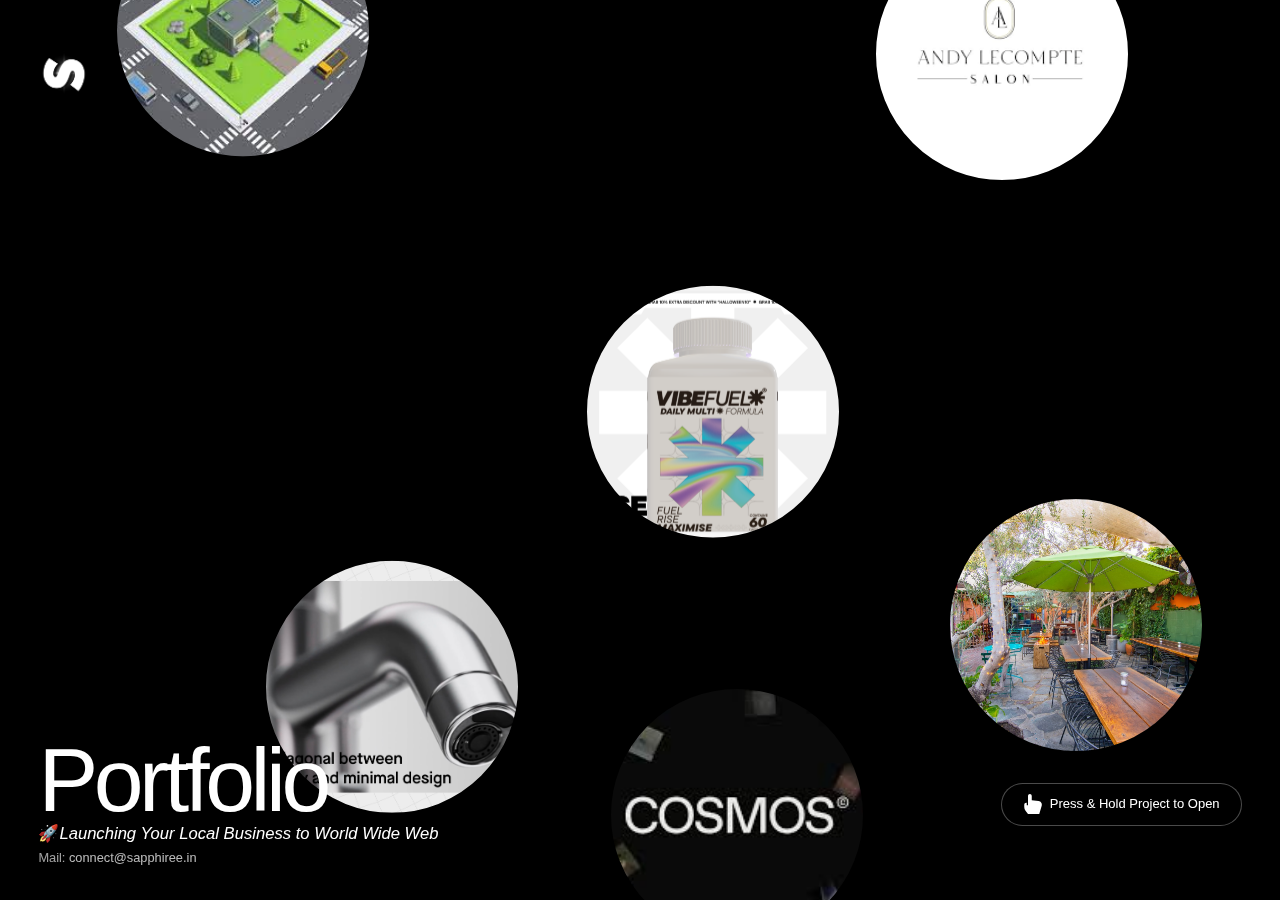
==== commit 7b7abe7e: "Add files via upload" ====
--- a/index.html
+++ b/index.html
@@ -141,18 +141,18 @@
   <div data-flip-id="card" class="alt"></div>
   <section class="section is--hero">
     <div class="work">
-      <div data-flip-id="card" class="box is--1"><a href="./projects/details.html?url=https://www.cosmos.so/" class="box_link w-inline-block"></a></div>
+      <div data-flip-id="card" class="box is--1"><a href="./projects/details.html?url=https://www.pastels-salon.com/" class="box_link w-inline-block"></a></div>
       <div data-flip-id="card" class="box is--2"><a href="./projects/details.html?url=https://demos.littleworkshop.fr/infinitown" class="box_link w-inline-block"></a></div>
-      <div data-flip-id="card" class="box is--3"><a href="./projects/details.html?url=https://www.pastels-salon.com/" class="box_link w-inline-block"></a></div>
+      <div data-flip-id="card" class="box is--3"><a href="./projects/details.html?url=https://www.cosmos.so/" class="box_link w-inline-block"></a></div>
       <div data-flip-id="card" class="box is--4"><a href="./projects/details.html?url=https://www.andylecomptesalon.com/" class="box_link w-inline-block"></a></div>
       <div data-flip-id="card" class="box is--5"><a href="./projects/details.html?url=https://mizlala.com/westadams" class="box_link w-inline-block"></a></div>
       <div data-flip-id="card" class="box is--6"><a href="./projects/details.html?url=https://www.duten.com/" class="box_link w-inline-block"></a></div>
       <div data-flip-id="card" class="box is--7"><a href="./projects/details.html?url=https://vibefuel.com/" class="box_link w-inline-block"></a></div>
     </div>
     <div class="work">
-      <div data-flip-id="card" class="box is--1"><a href="./projects/details.html?url=https://www.cosmos.so/" class="box_link w-inline-block"></a></div>
+      <div data-flip-id="card" class="box is--1"><a href="./projects/details.html?url=https://www.pastels-salon.com/" class="box_link w-inline-block"></a></div>
       <div data-flip-id="card" class="box is--2"><a href="./projects/details.html?url=https://demos.littleworkshop.fr/infinitown" class="box_link w-inline-block"></a></div>
-      <div data-flip-id="card" class="box is--3"><a href="./projects/details.html?url=https://www.pastels-salon.com/" class="box_link w-inline-block"></a></div>
+      <div data-flip-id="card" class="box is--3"><a href="./projects/details.html?url=https://www.cosmos.so/" class="box_link w-inline-block"></a></div>
       <div data-flip-id="card" class="box is--4"><a href="./projects/details.html?url=https://www.andylecomptesalon.com/" class="box_link w-inline-block"></a></div>
       <div data-flip-id="card" class="box is--5"><a href="./projects/details.html?url=https://mizlala.com/westadams" class="box_link w-inline-block"></a></div>
       <div data-flip-id="card" class="box is--6"><a href="./projects/details.html?url=https://www.duten.com/" class="box_link w-inline-block"></a></div>
--- a/css/global.css
+++ b/css/global.css
@@ -2497,7 +2497,7 @@
     border-color: #000;
     border-radius: 50%;
     background-color: #1f1f1f;
-    background-image: url("/assets/screenshot/cosmos.jpg");
+    background-image: url("/assets/screenshot/pastels.jpg");
     background-position: 50% 50%;
     background-size: cover;
     background-repeat: no-repeat;
@@ -2520,7 +2520,7 @@
     z-index: 4;
     margin-top: 97vh;
     margin-left: 47.6em;
-    background-image: url("/assets/screenshot/pastels.jpg");
+    background-image: url("/assets/screenshot/cosmos.jpg");
 }
 
 .box.is--4 {
@@ -2553,7 +2553,7 @@
 
 .box.is--1 {
     z-index: 2;
-    background-image: url("/assets/screenshot/cosmos.jpg");
+    background-image: url("/assets/screenshot/pastels.jpg");
 }
 
 .alt {
@@ -2565,7 +2565,7 @@
     z-index: 2000;
     display: none;
     background-color: #fff;
-    background-image: url("/assets/screenshot/cosmos.jpg");
+    background-image: url("/assets/screenshot/pastels.jpg");
     background-position: 50% 50%;
     background-size: cover;
     background-repeat: no-repeat;
